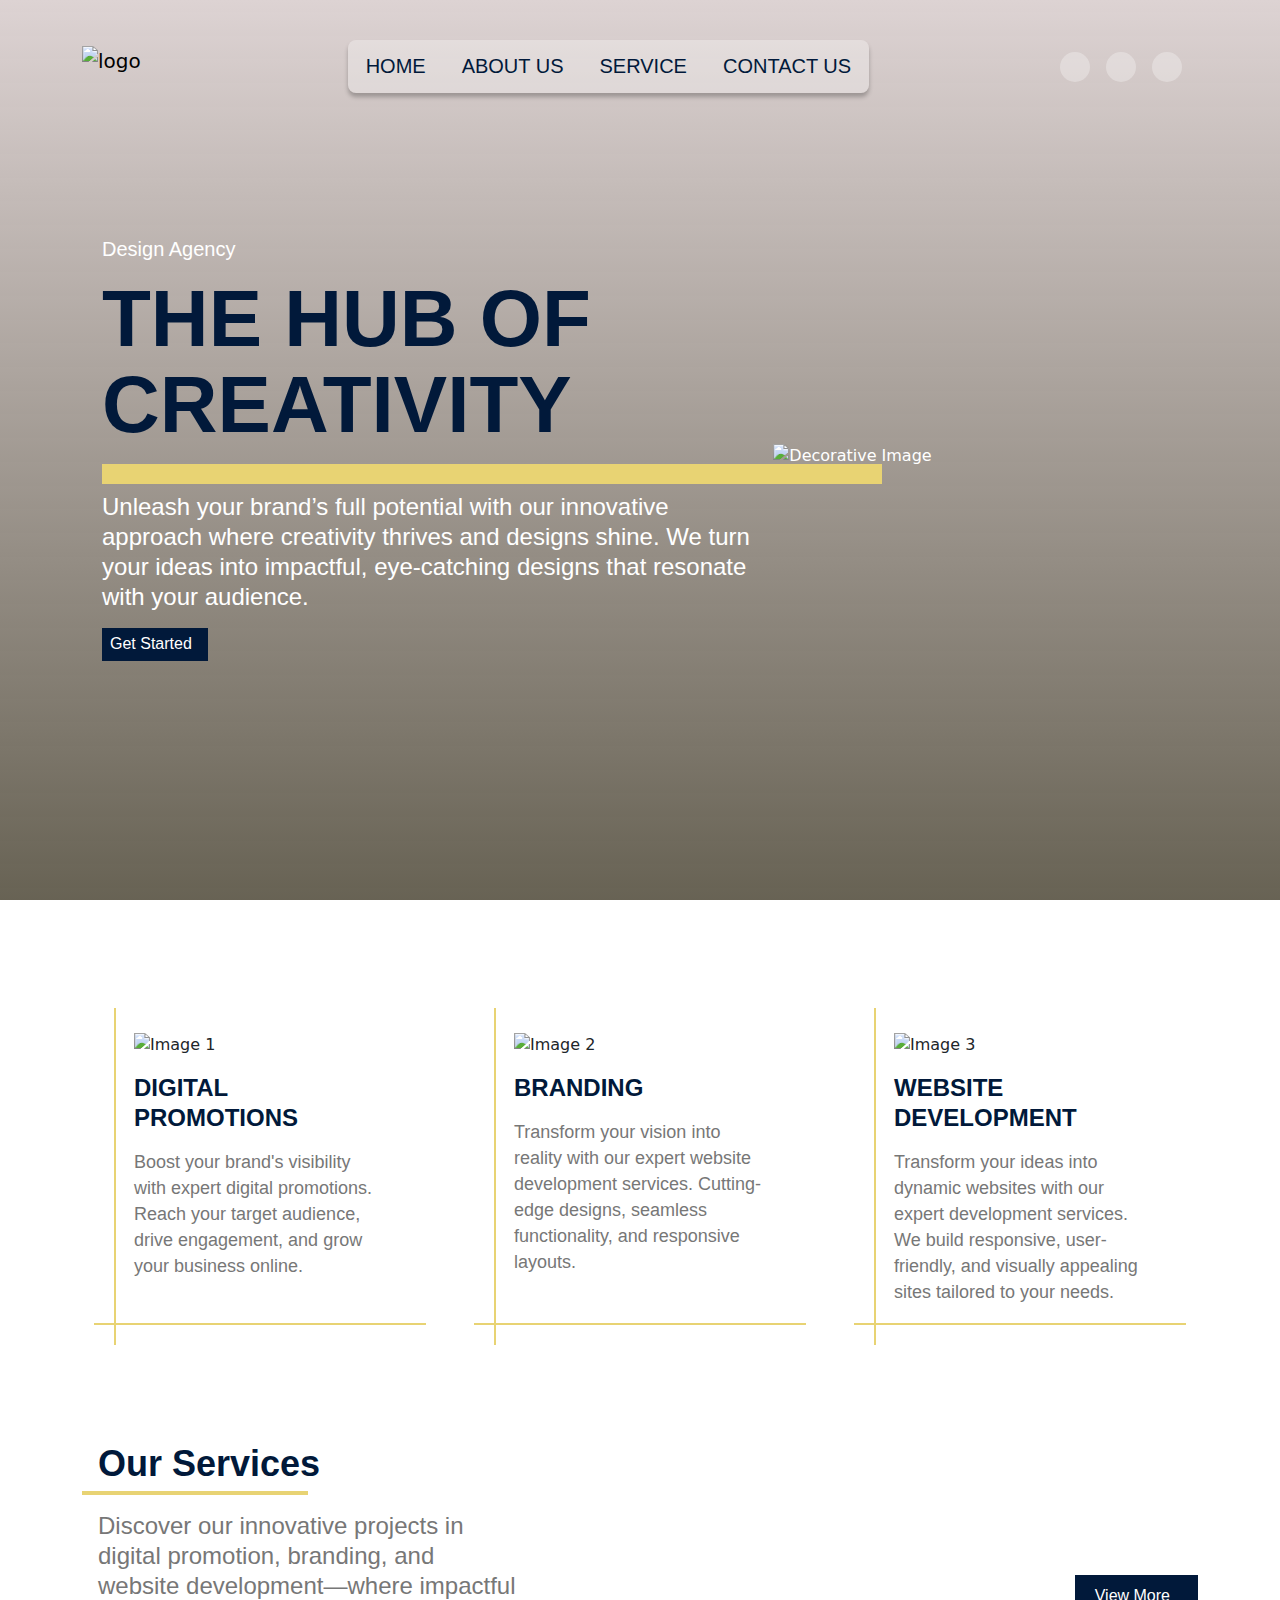
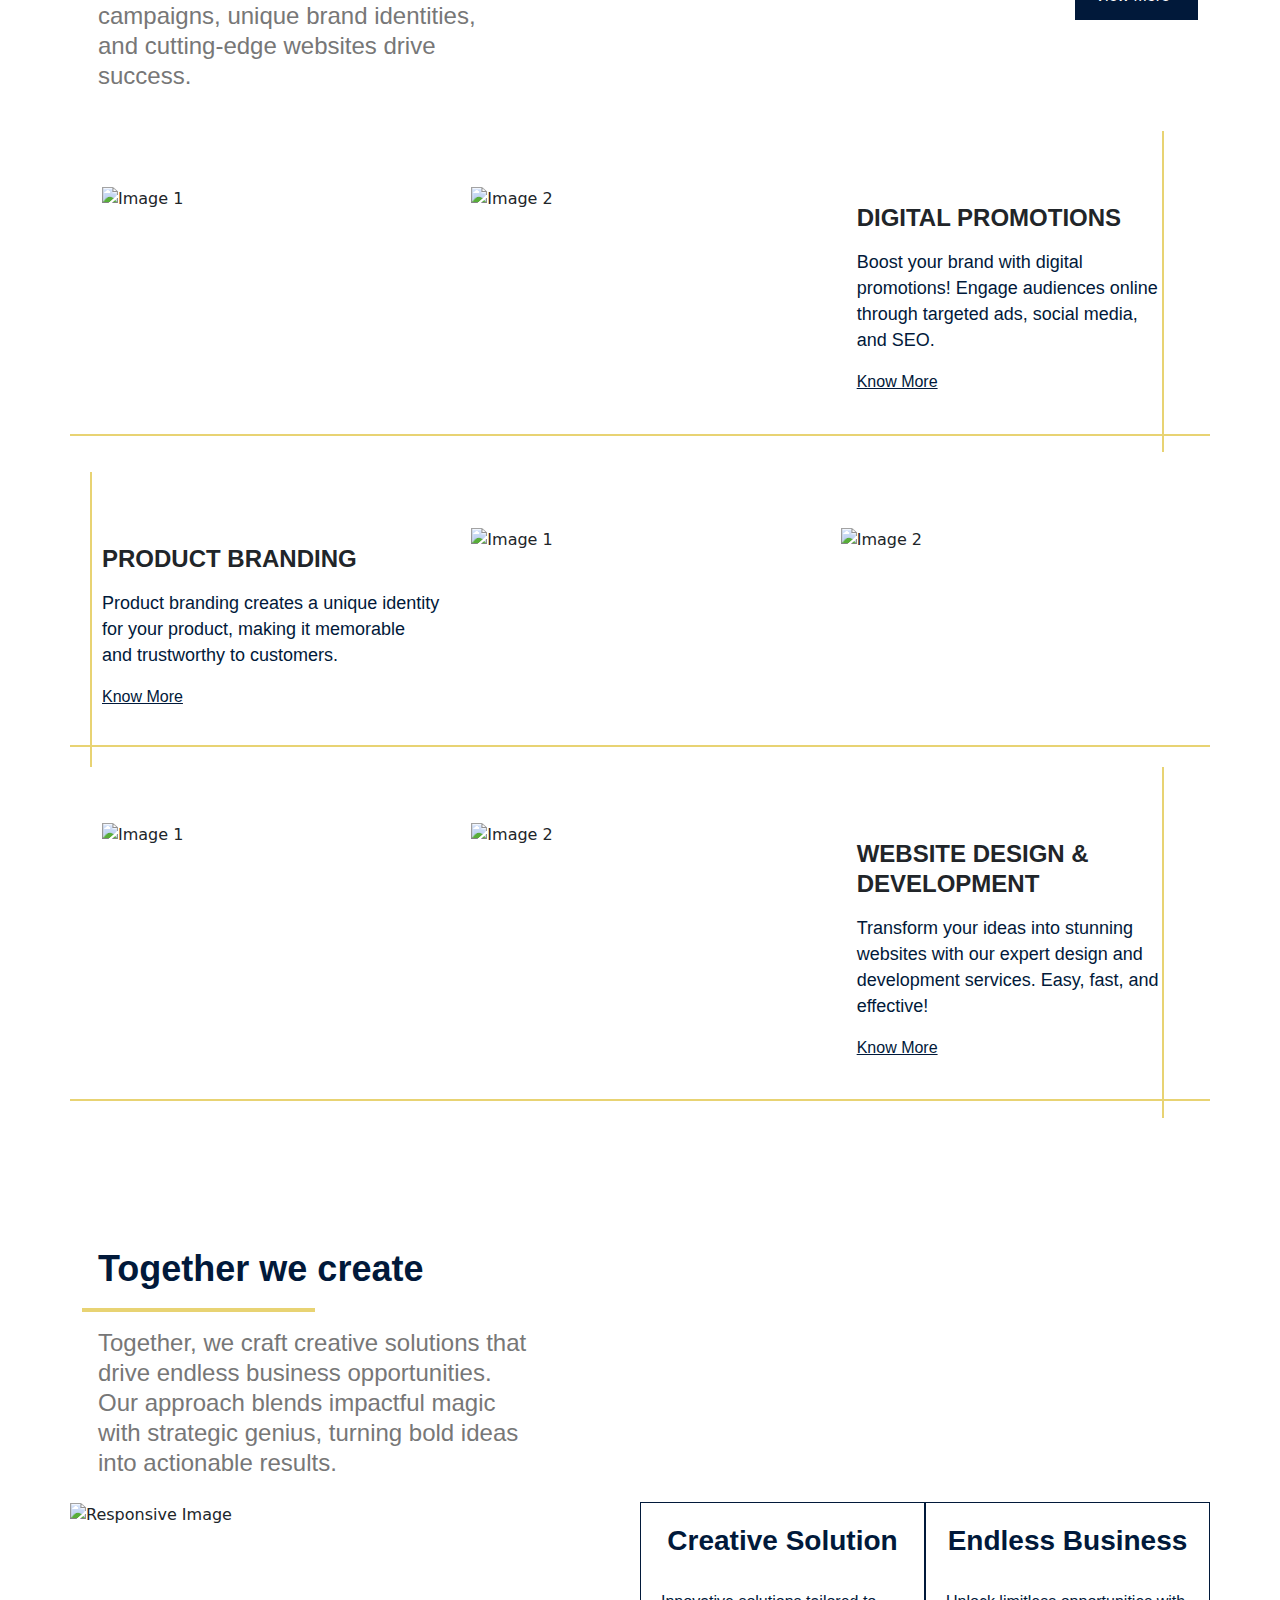
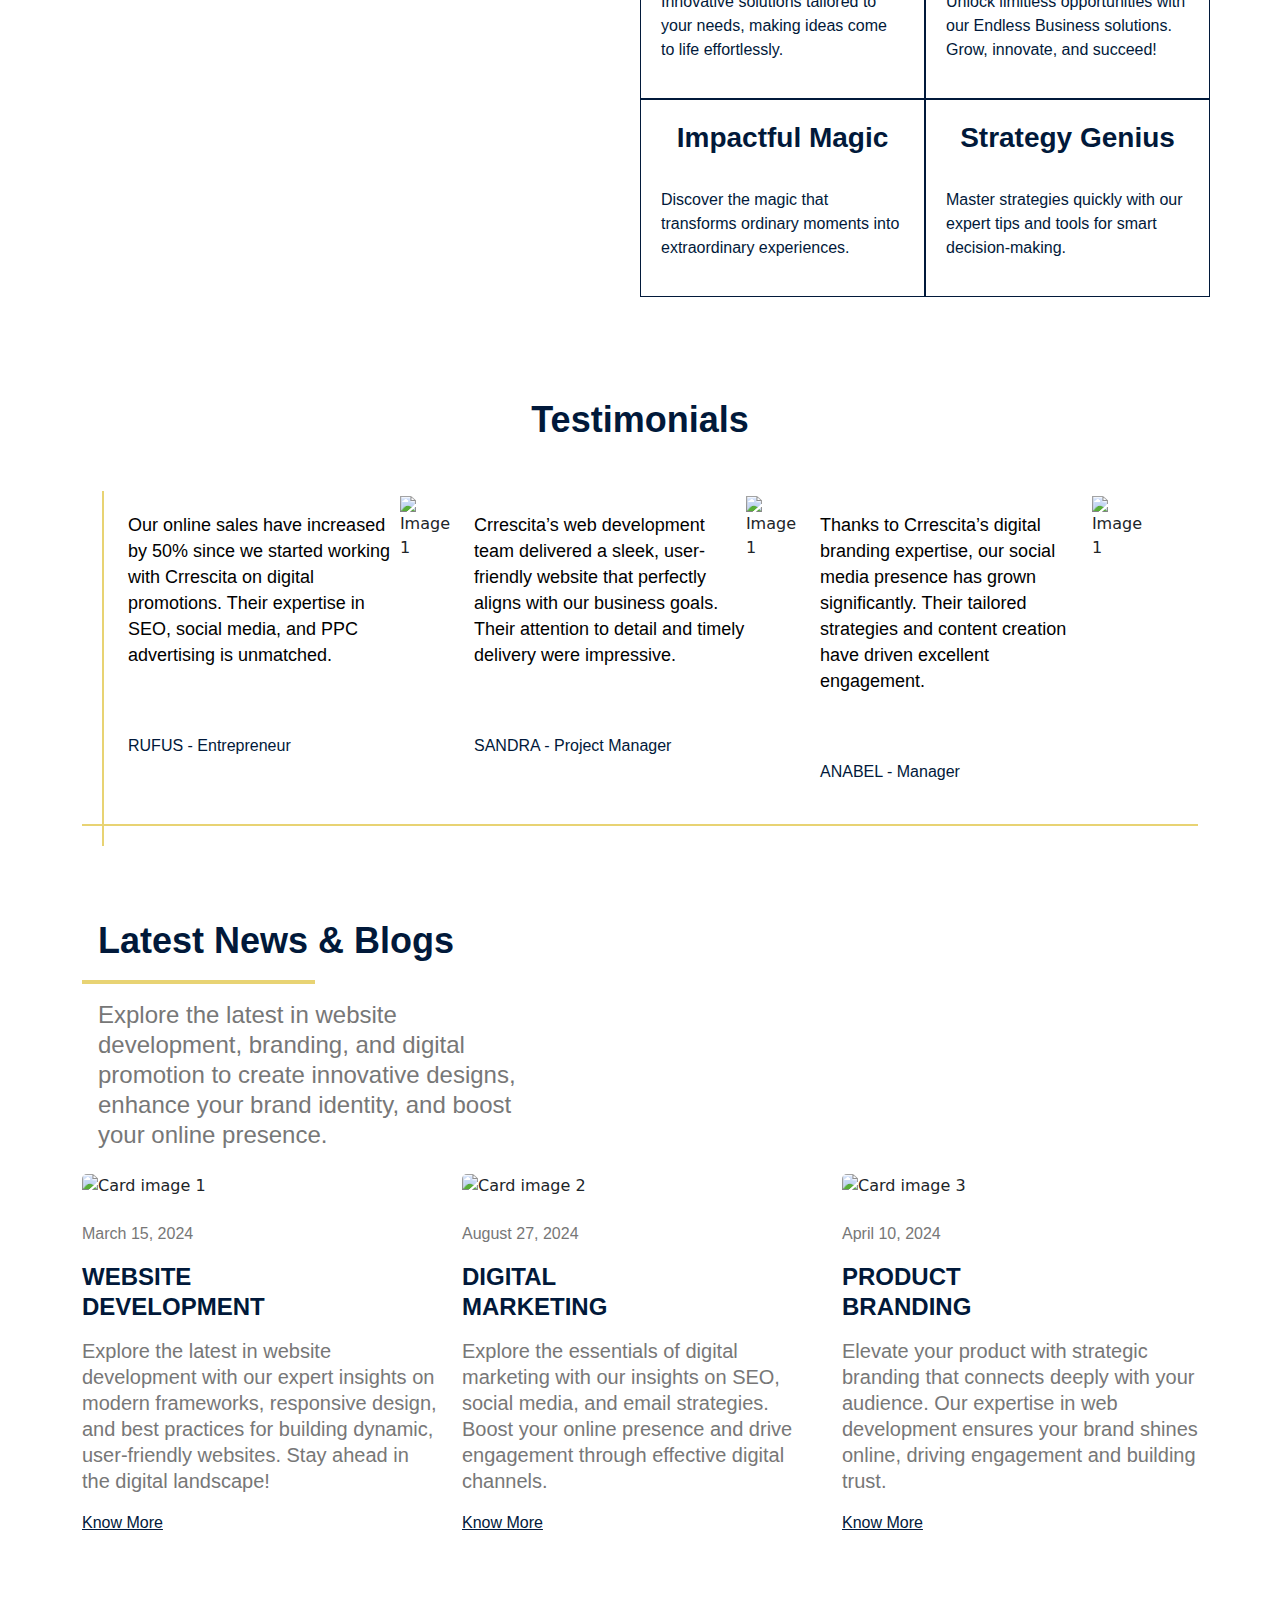
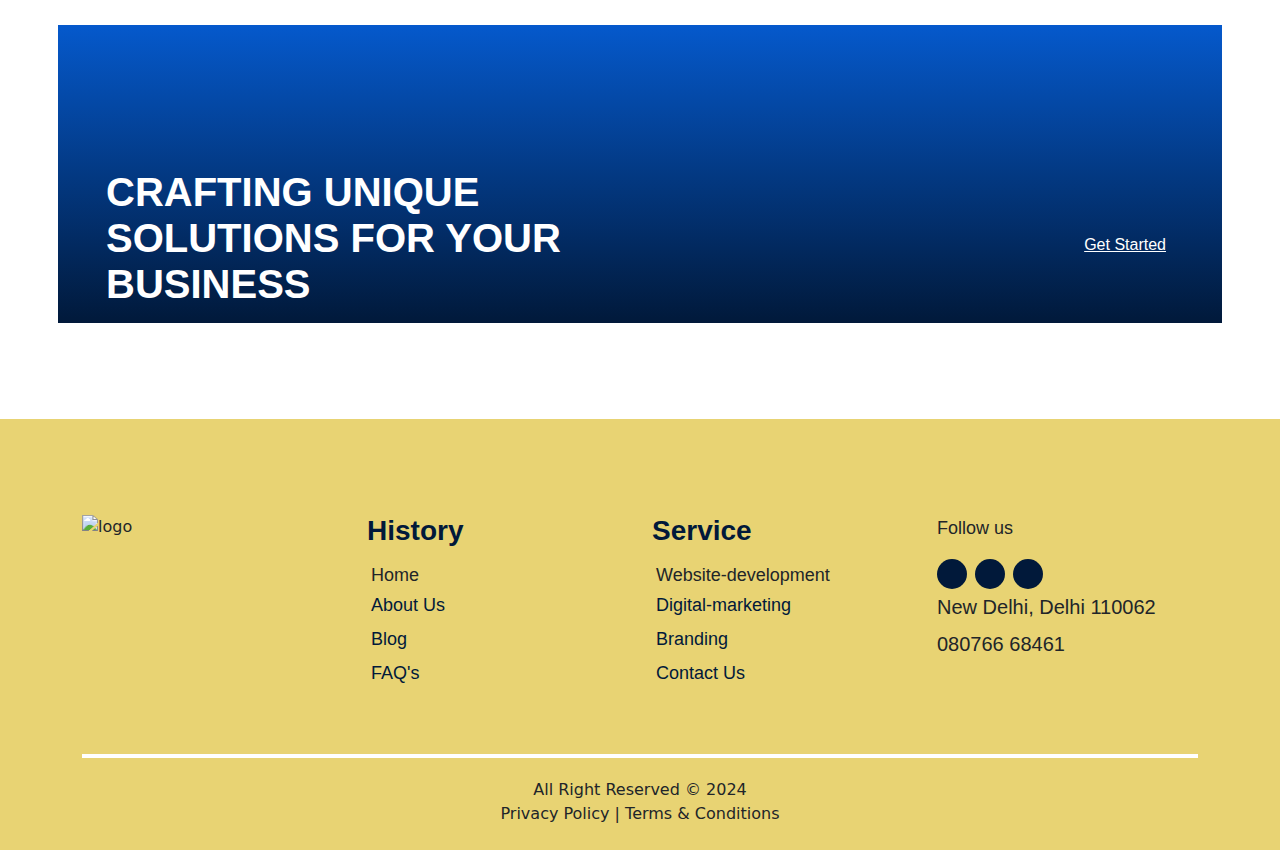
==== crrescita_angular/browser/index.html @ c9c78e95 "changes" ====
<!DOCTYPE html><html lang="en" data-critters-container><head>
  <meta charset="utf-8">
  <title>Crrescita</title>
  <base href="/">
  <meta name="viewport" content="width=device-width, initial-scale=1">
  <link rel="icon" type="image/x-icon" href="./assets/img/logo.png">
   <!-- Bootstrap CSS -->
   <link href="https://cdn.jsdelivr.net/npm/bootstrap@5.0.2/dist/css/bootstrap.min.css" rel="stylesheet" integrity="sha384-EVSTQN3/azprG1Anm3QDgpJLIm9Nao0Yz1ztcQTwFspd3yD65VohhpuuCOmLASjC" crossorigin="anonymous">
 <!-- Bootstrap JS Bundle with Popper -->
 <script src="https://cdn.jsdelivr.net/npm/bootstrap@5.0.2/dist/js/bootstrap.bundle.min.js" integrity="sha384-MrcW6ZMFYlzcLA8Nl+NtUVF0sA7MsXsP1UyJoMp4YLEuNSfAP+JcXn/tWtIaxVXM" crossorigin="anonymous"></script>
   <!-- Bootstrap Icons CSS -->
   <link href="https://cdnjs.cloudflare.com/ajax/libs/bootstrap-icons/1.10.2/font/bootstrap-icons.min.css" rel="stylesheet">
 
   <!--Font family-->
   <link rel="preconnect" href="https://fonts.googleapis.com">
   <link rel="preconnect" href="https://fonts.gstatic.com" crossorigin>
   <style>@font-face{font-family:'Brygada 1918';font-style:italic;font-weight:400 700;font-display:swap;src:url(https://fonts.gstatic.com/s/brygada1918/v22/pe03MI6eKpdGqlF5LANrM--qAc5gU1EQVg.woff2) format('woff2');unicode-range:U+0460-052F, U+1C80-1C88, U+20B4, U+2DE0-2DFF, U+A640-A69F, U+FE2E-FE2F;}@font-face{font-family:'Brygada 1918';font-style:italic;font-weight:400 700;font-display:swap;src:url(https://fonts.gstatic.com/s/brygada1918/v22/pe03MI6eKpdGqlF5LANrM--qAc5pU1EQVg.woff2) format('woff2');unicode-range:U+0301, U+0400-045F, U+0490-0491, U+04B0-04B1, U+2116;}@font-face{font-family:'Brygada 1918';font-style:italic;font-weight:400 700;font-display:swap;src:url(https://fonts.gstatic.com/s/brygada1918/v22/pe03MI6eKpdGqlF5LANrM--qAc5uU1EQVg.woff2) format('woff2');unicode-range:U+0370-0377, U+037A-037F, U+0384-038A, U+038C, U+038E-03A1, U+03A3-03FF;}@font-face{font-family:'Brygada 1918';font-style:italic;font-weight:400 700;font-display:swap;src:url(https://fonts.gstatic.com/s/brygada1918/v22/pe03MI6eKpdGqlF5LANrM--qAc5iU1EQVg.woff2) format('woff2');unicode-range:U+0102-0103, U+0110-0111, U+0128-0129, U+0168-0169, U+01A0-01A1, U+01AF-01B0, U+0300-0301, U+0303-0304, U+0308-0309, U+0323, U+0329, U+1EA0-1EF9, U+20AB;}@font-face{font-family:'Brygada 1918';font-style:italic;font-weight:400 700;font-display:swap;src:url(https://fonts.gstatic.com/s/brygada1918/v22/pe03MI6eKpdGqlF5LANrM--qAc5jU1EQVg.woff2) format('woff2');unicode-range:U+0100-02AF, U+0304, U+0308, U+0329, U+1E00-1E9F, U+1EF2-1EFF, U+2020, U+20A0-20AB, U+20AD-20C0, U+2113, U+2C60-2C7F, U+A720-A7FF;}@font-face{font-family:'Brygada 1918';font-style:italic;font-weight:400 700;font-display:swap;src:url(https://fonts.gstatic.com/s/brygada1918/v22/pe03MI6eKpdGqlF5LANrM--qAc5tU1E.woff2) format('woff2');unicode-range:U+0000-00FF, U+0131, U+0152-0153, U+02BB-02BC, U+02C6, U+02DA, U+02DC, U+0304, U+0308, U+0329, U+2000-206F, U+2074, U+20AC, U+2122, U+2191, U+2193, U+2212, U+2215, U+FEFF, U+FFFD;}@font-face{font-family:'Brygada 1918';font-style:normal;font-weight:400 700;font-display:swap;src:url(https://fonts.gstatic.com/s/brygada1918/v22/pe0pMI6eKpdGqlF5LANrM--qCf5vS1U.woff2) format('woff2');unicode-range:U+0460-052F, U+1C80-1C88, U+20B4, U+2DE0-2DFF, U+A640-A69F, U+FE2E-FE2F;}@font-face{font-family:'Brygada 1918';font-style:normal;font-weight:400 700;font-display:swap;src:url(https://fonts.gstatic.com/s/brygada1918/v22/pe0pMI6eKpdGqlF5LANrM--qAP5vS1U.woff2) format('woff2');unicode-range:U+0301, U+0400-045F, U+0490-0491, U+04B0-04B1, U+2116;}@font-face{font-family:'Brygada 1918';font-style:normal;font-weight:400 700;font-display:swap;src:url(https://fonts.gstatic.com/s/brygada1918/v22/pe0pMI6eKpdGqlF5LANrM--qB_5vS1U.woff2) format('woff2');unicode-range:U+0370-0377, U+037A-037F, U+0384-038A, U+038C, U+038E-03A1, U+03A3-03FF;}@font-face{font-family:'Brygada 1918';font-style:normal;font-weight:400 700;font-display:swap;src:url(https://fonts.gstatic.com/s/brygada1918/v22/pe0pMI6eKpdGqlF5LANrM--qC_5vS1U.woff2) format('woff2');unicode-range:U+0102-0103, U+0110-0111, U+0128-0129, U+0168-0169, U+01A0-01A1, U+01AF-01B0, U+0300-0301, U+0303-0304, U+0308-0309, U+0323, U+0329, U+1EA0-1EF9, U+20AB;}@font-face{font-family:'Brygada 1918';font-style:normal;font-weight:400 700;font-display:swap;src:url(https://fonts.gstatic.com/s/brygada1918/v22/pe0pMI6eKpdGqlF5LANrM--qCv5vS1U.woff2) format('woff2');unicode-range:U+0100-02AF, U+0304, U+0308, U+0329, U+1E00-1E9F, U+1EF2-1EFF, U+2020, U+20A0-20AB, U+20AD-20C0, U+2113, U+2C60-2C7F, U+A720-A7FF;}@font-face{font-family:'Brygada 1918';font-style:normal;font-weight:400 700;font-display:swap;src:url(https://fonts.gstatic.com/s/brygada1918/v22/pe0pMI6eKpdGqlF5LANrM--qBP5v.woff2) format('woff2');unicode-range:U+0000-00FF, U+0131, U+0152-0153, U+02BB-02BC, U+02C6, U+02DA, U+02DC, U+0304, U+0308, U+0329, U+2000-206F, U+2074, U+20AC, U+2122, U+2191, U+2193, U+2212, U+2215, U+FEFF, U+FFFD;}@font-face{font-family:'Outfit';font-style:normal;font-weight:100 900;font-display:swap;src:url(https://fonts.gstatic.com/s/outfit/v11/QGYvz_MVcBeNP4NJuktqQ4E.woff2) format('woff2');unicode-range:U+0100-02AF, U+0304, U+0308, U+0329, U+1E00-1E9F, U+1EF2-1EFF, U+2020, U+20A0-20AB, U+20AD-20C0, U+2113, U+2C60-2C7F, U+A720-A7FF;}@font-face{font-family:'Outfit';font-style:normal;font-weight:100 900;font-display:swap;src:url(https://fonts.gstatic.com/s/outfit/v11/QGYvz_MVcBeNP4NJtEtq.woff2) format('woff2');unicode-range:U+0000-00FF, U+0131, U+0152-0153, U+02BB-02BC, U+02C6, U+02DA, U+02DC, U+0304, U+0308, U+0329, U+2000-206F, U+2074, U+20AC, U+2122, U+2191, U+2193, U+2212, U+2215, U+FEFF, U+FFFD;}@font-face{font-family:'Philosopher';font-style:italic;font-weight:400;font-display:swap;src:url(https://fonts.gstatic.com/s/philosopher/v20/vEFX2_5QCwIS4_Dhez5jcWBrf0I81-qe.woff2) format('woff2');unicode-range:U+0460-052F, U+1C80-1C88, U+20B4, U+2DE0-2DFF, U+A640-A69F, U+FE2E-FE2F;}@font-face{font-family:'Philosopher';font-style:italic;font-weight:400;font-display:swap;src:url(https://fonts.gstatic.com/s/philosopher/v20/vEFX2_5QCwIS4_Dhez5jcWBrf0s81-qe.woff2) format('woff2');unicode-range:U+0301, U+0400-045F, U+0490-0491, U+04B0-04B1, U+2116;}@font-face{font-family:'Philosopher';font-style:italic;font-weight:400;font-display:swap;src:url(https://fonts.gstatic.com/s/philosopher/v20/vEFX2_5QCwIS4_Dhez5jcWBrf0A81-qe.woff2) format('woff2');unicode-range:U+0102-0103, U+0110-0111, U+0128-0129, U+0168-0169, U+01A0-01A1, U+01AF-01B0, U+0300-0301, U+0303-0304, U+0308-0309, U+0323, U+0329, U+1EA0-1EF9, U+20AB;}@font-face{font-family:'Philosopher';font-style:italic;font-weight:400;font-display:swap;src:url(https://fonts.gstatic.com/s/philosopher/v20/vEFX2_5QCwIS4_Dhez5jcWBrf0E81-qe.woff2) format('woff2');unicode-range:U+0100-02AF, U+0304, U+0308, U+0329, U+1E00-1E9F, U+1EF2-1EFF, U+2020, U+20A0-20AB, U+20AD-20C0, U+2113, U+2C60-2C7F, U+A720-A7FF;}@font-face{font-family:'Philosopher';font-style:italic;font-weight:400;font-display:swap;src:url(https://fonts.gstatic.com/s/philosopher/v20/vEFX2_5QCwIS4_Dhez5jcWBrf0881w.woff2) format('woff2');unicode-range:U+0000-00FF, U+0131, U+0152-0153, U+02BB-02BC, U+02C6, U+02DA, U+02DC, U+0304, U+0308, U+0329, U+2000-206F, U+2074, U+20AC, U+2122, U+2191, U+2193, U+2212, U+2215, U+FEFF, U+FFFD;}@font-face{font-family:'Philosopher';font-style:italic;font-weight:700;font-display:swap;src:url(https://fonts.gstatic.com/s/philosopher/v20/vEFK2_5QCwIS4_Dhez5jcWBrd_QZwti_Wo7H.woff2) format('woff2');unicode-range:U+0460-052F, U+1C80-1C88, U+20B4, U+2DE0-2DFF, U+A640-A69F, U+FE2E-FE2F;}@font-face{font-family:'Philosopher';font-style:italic;font-weight:700;font-display:swap;src:url(https://fonts.gstatic.com/s/philosopher/v20/vEFK2_5QCwIS4_Dhez5jcWBrd_QZwtG_Wo7H.woff2) format('woff2');unicode-range:U+0301, U+0400-045F, U+0490-0491, U+04B0-04B1, U+2116;}@font-face{font-family:'Philosopher';font-style:italic;font-weight:700;font-display:swap;src:url(https://fonts.gstatic.com/s/philosopher/v20/vEFK2_5QCwIS4_Dhez5jcWBrd_QZwtq_Wo7H.woff2) format('woff2');unicode-range:U+0102-0103, U+0110-0111, U+0128-0129, U+0168-0169, U+01A0-01A1, U+01AF-01B0, U+0300-0301, U+0303-0304, U+0308-0309, U+0323, U+0329, U+1EA0-1EF9, U+20AB;}@font-face{font-family:'Philosopher';font-style:italic;font-weight:700;font-display:swap;src:url(https://fonts.gstatic.com/s/philosopher/v20/vEFK2_5QCwIS4_Dhez5jcWBrd_QZwtu_Wo7H.woff2) format('woff2');unicode-range:U+0100-02AF, U+0304, U+0308, U+0329, U+1E00-1E9F, U+1EF2-1EFF, U+2020, U+20A0-20AB, U+20AD-20C0, U+2113, U+2C60-2C7F, U+A720-A7FF;}@font-face{font-family:'Philosopher';font-style:italic;font-weight:700;font-display:swap;src:url(https://fonts.gstatic.com/s/philosopher/v20/vEFK2_5QCwIS4_Dhez5jcWBrd_QZwtW_Wg.woff2) format('woff2');unicode-range:U+0000-00FF, U+0131, U+0152-0153, U+02BB-02BC, U+02C6, U+02DA, U+02DC, U+0304, U+0308, U+0329, U+2000-206F, U+2074, U+20AC, U+2122, U+2191, U+2193, U+2212, U+2215, U+FEFF, U+FFFD;}@font-face{font-family:'Philosopher';font-style:normal;font-weight:400;font-display:swap;src:url(https://fonts.gstatic.com/s/philosopher/v20/vEFV2_5QCwIS4_Dhez5jcWBjT00k0w.woff2) format('woff2');unicode-range:U+0460-052F, U+1C80-1C88, U+20B4, U+2DE0-2DFF, U+A640-A69F, U+FE2E-FE2F;}@font-face{font-family:'Philosopher';font-style:normal;font-weight:400;font-display:swap;src:url(https://fonts.gstatic.com/s/philosopher/v20/vEFV2_5QCwIS4_Dhez5jcWBqT00k0w.woff2) format('woff2');unicode-range:U+0301, U+0400-045F, U+0490-0491, U+04B0-04B1, U+2116;}@font-face{font-family:'Philosopher';font-style:normal;font-weight:400;font-display:swap;src:url(https://fonts.gstatic.com/s/philosopher/v20/vEFV2_5QCwIS4_Dhez5jcWBhT00k0w.woff2) format('woff2');unicode-range:U+0102-0103, U+0110-0111, U+0128-0129, U+0168-0169, U+01A0-01A1, U+01AF-01B0, U+0300-0301, U+0303-0304, U+0308-0309, U+0323, U+0329, U+1EA0-1EF9, U+20AB;}@font-face{font-family:'Philosopher';font-style:normal;font-weight:400;font-display:swap;src:url(https://fonts.gstatic.com/s/philosopher/v20/vEFV2_5QCwIS4_Dhez5jcWBgT00k0w.woff2) format('woff2');unicode-range:U+0100-02AF, U+0304, U+0308, U+0329, U+1E00-1E9F, U+1EF2-1EFF, U+2020, U+20A0-20AB, U+20AD-20C0, U+2113, U+2C60-2C7F, U+A720-A7FF;}@font-face{font-family:'Philosopher';font-style:normal;font-weight:400;font-display:swap;src:url(https://fonts.gstatic.com/s/philosopher/v20/vEFV2_5QCwIS4_Dhez5jcWBuT00.woff2) format('woff2');unicode-range:U+0000-00FF, U+0131, U+0152-0153, U+02BB-02BC, U+02C6, U+02DA, U+02DC, U+0304, U+0308, U+0329, U+2000-206F, U+2074, U+20AC, U+2122, U+2191, U+2193, U+2212, U+2215, U+FEFF, U+FFFD;}@font-face{font-family:'Philosopher';font-style:normal;font-weight:700;font-display:swap;src:url(https://fonts.gstatic.com/s/philosopher/v20/vEFI2_5QCwIS4_Dhez5jcWjValgW8tenXg.woff2) format('woff2');unicode-range:U+0460-052F, U+1C80-1C88, U+20B4, U+2DE0-2DFF, U+A640-A69F, U+FE2E-FE2F;}@font-face{font-family:'Philosopher';font-style:normal;font-weight:700;font-display:swap;src:url(https://fonts.gstatic.com/s/philosopher/v20/vEFI2_5QCwIS4_Dhez5jcWjValgf8tenXg.woff2) format('woff2');unicode-range:U+0301, U+0400-045F, U+0490-0491, U+04B0-04B1, U+2116;}@font-face{font-family:'Philosopher';font-style:normal;font-weight:700;font-display:swap;src:url(https://fonts.gstatic.com/s/philosopher/v20/vEFI2_5QCwIS4_Dhez5jcWjValgU8tenXg.woff2) format('woff2');unicode-range:U+0102-0103, U+0110-0111, U+0128-0129, U+0168-0169, U+01A0-01A1, U+01AF-01B0, U+0300-0301, U+0303-0304, U+0308-0309, U+0323, U+0329, U+1EA0-1EF9, U+20AB;}@font-face{font-family:'Philosopher';font-style:normal;font-weight:700;font-display:swap;src:url(https://fonts.gstatic.com/s/philosopher/v20/vEFI2_5QCwIS4_Dhez5jcWjValgV8tenXg.woff2) format('woff2');unicode-range:U+0100-02AF, U+0304, U+0308, U+0329, U+1E00-1E9F, U+1EF2-1EFF, U+2020, U+20A0-20AB, U+20AD-20C0, U+2113, U+2C60-2C7F, U+A720-A7FF;}@font-face{font-family:'Philosopher';font-style:normal;font-weight:700;font-display:swap;src:url(https://fonts.gstatic.com/s/philosopher/v20/vEFI2_5QCwIS4_Dhez5jcWjValgb8tc.woff2) format('woff2');unicode-range:U+0000-00FF, U+0131, U+0152-0153, U+02BB-02BC, U+02C6, U+02DA, U+02DC, U+0304, U+0308, U+0329, U+2000-206F, U+2074, U+20AC, U+2122, U+2191, U+2193, U+2212, U+2215, U+FEFF, U+FFFD;}</style>
 
   <!-- Font Awesome -->
   <link rel="stylesheet" href="https://cdnjs.cloudflare.com/ajax/libs/font-awesome/6.5.1/css/all.min.css" integrity="sha512-DTOQO9RWCH3ppGqcWaEA1BIZOC6xxalwEsw9c2QQeAIftl+Vegovlnee1c9QX4TctnWMn13TZye+giMm8e2LwA==" crossorigin="anonymous" referrerpolicy="no-referrer">
 <!-- Bootstrap JS -->
<script src="https://cdn.jsdelivr.net/npm/bootstrap@5.1.3/dist/js/bootstrap.min.js"></script>

  <!-- Google Tag Manager -->
<script>(function(w,d,s,l,i){w[l]=w[l]||[];w[l].push({'gtm.start':
  new Date().getTime(),event:'gtm.js'});var f=d.getElementsByTagName(s)[0],
  j=d.createElement(s),dl=l!='dataLayer'?'&l='+l:'';j.async=true;j.src=
  'https://www.googletagmanager.com/gtm.js?id='+i+dl;f.parentNode.insertBefore(j,f);
  })(window,document,'script','dataLayer','GTM-58WV2LNN');</script>
  <!-- End Google Tag Manager -->
<style>@charset "UTF-8";:root{--bs-blue:#0d6efd;--bs-indigo:#6610f2;--bs-purple:#6f42c1;--bs-pink:#d63384;--bs-red:#dc3545;--bs-orange:#fd7e14;--bs-yellow:#ffc107;--bs-green:#198754;--bs-teal:#20c997;--bs-cyan:#0dcaf0;--bs-black:#000;--bs-white:#fff;--bs-gray:#6c757d;--bs-gray-dark:#343a40;--bs-gray-100:#f8f9fa;--bs-gray-200:#e9ecef;--bs-gray-300:#dee2e6;--bs-gray-400:#ced4da;--bs-gray-500:#adb5bd;--bs-gray-600:#6c757d;--bs-gray-700:#495057;--bs-gray-800:#343a40;--bs-gray-900:#212529;--bs-primary:#0d6efd;--bs-secondary:#6c757d;--bs-success:#198754;--bs-info:#0dcaf0;--bs-warning:#ffc107;--bs-danger:#dc3545;--bs-light:#f8f9fa;--bs-dark:#212529;--bs-primary-rgb:13,110,253;--bs-secondary-rgb:108,117,125;--bs-success-rgb:25,135,84;--bs-info-rgb:13,202,240;--bs-warning-rgb:255,193,7;--bs-danger-rgb:220,53,69;--bs-light-rgb:248,249,250;--bs-dark-rgb:33,37,41;--bs-primary-text-emphasis:#052c65;--bs-secondary-text-emphasis:#2b2f32;--bs-success-text-emphasis:#0a3622;--bs-info-text-emphasis:#055160;--bs-warning-text-emphasis:#664d03;--bs-danger-text-emphasis:#58151c;--bs-light-text-emphasis:#495057;--bs-dark-text-emphasis:#495057;--bs-primary-bg-subtle:#cfe2ff;--bs-secondary-bg-subtle:#e2e3e5;--bs-success-bg-subtle:#d1e7dd;--bs-info-bg-subtle:#cff4fc;--bs-warning-bg-subtle:#fff3cd;--bs-danger-bg-subtle:#f8d7da;--bs-light-bg-subtle:#fcfcfd;--bs-dark-bg-subtle:#ced4da;--bs-primary-border-subtle:#9ec5fe;--bs-secondary-border-subtle:#c4c8cb;--bs-success-border-subtle:#a3cfbb;--bs-info-border-subtle:#9eeaf9;--bs-warning-border-subtle:#ffe69c;--bs-danger-border-subtle:#f1aeb5;--bs-light-border-subtle:#e9ecef;--bs-dark-border-subtle:#adb5bd;--bs-white-rgb:255,255,255;--bs-black-rgb:0,0,0;--bs-font-sans-serif:system-ui,-apple-system,"Segoe UI",Roboto,"Helvetica Neue","Noto Sans","Liberation Sans",Arial,sans-serif,"Apple Color Emoji","Segoe UI Emoji","Segoe UI Symbol","Noto Color Emoji";--bs-font-monospace:SFMono-Regular,Menlo,Monaco,Consolas,"Liberation Mono","Courier New",monospace;--bs-gradient:linear-gradient(180deg, rgba(255, 255, 255, .15), rgba(255, 255, 255, 0));--bs-body-font-family:var(--bs-font-sans-serif);--bs-body-font-size:1rem;--bs-body-font-weight:400;--bs-body-line-height:1.5;--bs-body-color:#212529;--bs-body-color-rgb:33,37,41;--bs-body-bg:#fff;--bs-body-bg-rgb:255,255,255;--bs-emphasis-color:#000;--bs-emphasis-color-rgb:0,0,0;--bs-secondary-color:rgba(33, 37, 41, .75);--bs-secondary-color-rgb:33,37,41;--bs-secondary-bg:#e9ecef;--bs-secondary-bg-rgb:233,236,239;--bs-tertiary-color:rgba(33, 37, 41, .5);--bs-tertiary-color-rgb:33,37,41;--bs-tertiary-bg:#f8f9fa;--bs-tertiary-bg-rgb:248,249,250;--bs-heading-color:inherit;--bs-link-color:#0d6efd;--bs-link-color-rgb:13,110,253;--bs-link-decoration:underline;--bs-link-hover-color:#0a58ca;--bs-link-hover-color-rgb:10,88,202;--bs-code-color:#d63384;--bs-highlight-color:#212529;--bs-highlight-bg:#fff3cd;--bs-border-width:1px;--bs-border-style:solid;--bs-border-color:#dee2e6;--bs-border-color-translucent:rgba(0, 0, 0, .175);--bs-border-radius:.375rem;--bs-border-radius-sm:.25rem;--bs-border-radius-lg:.5rem;--bs-border-radius-xl:1rem;--bs-border-radius-xxl:2rem;--bs-border-radius-2xl:var(--bs-border-radius-xxl);--bs-border-radius-pill:50rem;--bs-box-shadow:0 .5rem 1rem rgba(0, 0, 0, .15);--bs-box-shadow-sm:0 .125rem .25rem rgba(0, 0, 0, .075);--bs-box-shadow-lg:0 1rem 3rem rgba(0, 0, 0, .175);--bs-box-shadow-inset:inset 0 1px 2px rgba(0, 0, 0, .075);--bs-focus-ring-width:.25rem;--bs-focus-ring-opacity:.25;--bs-focus-ring-color:rgba(13, 110, 253, .25);--bs-form-valid-color:#198754;--bs-form-valid-border-color:#198754;--bs-form-invalid-color:#dc3545;--bs-form-invalid-border-color:#dc3545}*,:after,:before{box-sizing:border-box}@media (prefers-reduced-motion:no-preference){:root{scroll-behavior:smooth}}body{margin:0;font-family:var(--bs-body-font-family);font-size:var(--bs-body-font-size);font-weight:var(--bs-body-font-weight);line-height:var(--bs-body-line-height);color:var(--bs-body-color);text-align:var(--bs-body-text-align);background-color:var(--bs-body-bg);-webkit-text-size-adjust:100%;-webkit-tap-highlight-color:transparent}hr{margin:1rem 0;color:inherit;border:0;border-top:var(--bs-border-width) solid;opacity:.25}p{margin-top:0;margin-bottom:1rem}ul{padding-left:2rem}ul{margin-top:0;margin-bottom:1rem}ul ul{margin-bottom:0}a{color:rgba(var(--bs-link-color-rgb),var(--bs-link-opacity,1));text-decoration:underline}a:hover{--bs-link-color-rgb:var(--bs-link-hover-color-rgb)}img{vertical-align:middle}button{border-radius:0}button:focus:not(:focus-visible){outline:0}button,input,textarea{margin:0;font-family:inherit;font-size:inherit;line-height:inherit}button{text-transform:none}[role=button]{cursor:pointer}[type=button],[type=submit],button{-webkit-appearance:button}[type=button]:not(:disabled),[type=submit]:not(:disabled),button:not(:disabled){cursor:pointer}textarea{resize:vertical}iframe{border:0}.list-unstyled{padding-left:0;list-style:none}.img-fluid{max-width:100%;height:auto}.container{--bs-gutter-x:1.5rem;--bs-gutter-y:0;width:100%;padding-right:calc(var(--bs-gutter-x) * .5);padding-left:calc(var(--bs-gutter-x) * .5);margin-right:auto;margin-left:auto}@media (min-width:576px){.container{max-width:540px}}@media (min-width:768px){.container{max-width:720px}}@media (min-width:992px){.container{max-width:960px}}@media (min-width:1200px){.container{max-width:1140px}}@media (min-width:1400px){.container{max-width:1320px}}:root{--bs-breakpoint-xs:0;--bs-breakpoint-sm:576px;--bs-breakpoint-md:768px;--bs-breakpoint-lg:992px;--bs-breakpoint-xl:1200px;--bs-breakpoint-xxl:1400px}.row{--bs-gutter-x:1.5rem;--bs-gutter-y:0;display:flex;flex-wrap:wrap;margin-top:calc(-1 * var(--bs-gutter-y));margin-right:calc(-.5 * var(--bs-gutter-x));margin-left:calc(-.5 * var(--bs-gutter-x))}.row>*{flex-shrink:0;width:100%;max-width:100%;padding-right:calc(var(--bs-gutter-x) * .5);padding-left:calc(var(--bs-gutter-x) * .5);margin-top:var(--bs-gutter-y)}.col-2{flex:0 0 auto;width:16.66666667%}.col-5{flex:0 0 auto;width:41.66666667%}.col-6{flex:0 0 auto;width:50%}.col-7{flex:0 0 auto;width:58.33333333%}.col-10{flex:0 0 auto;width:83.33333333%}.col-12{flex:0 0 auto;width:100%}@media (min-width:768px){.col-md-3{flex:0 0 auto;width:25%}.col-md-4{flex:0 0 auto;width:33.33333333%}.col-md-6{flex:0 0 auto;width:50%}.col-md-10{flex:0 0 auto;width:83.33333333%}}@media (min-width:992px){.col-lg-4{flex:0 0 auto;width:33.33333333%}.col-lg-5{flex:0 0 auto;width:41.66666667%}.col-lg-6{flex:0 0 auto;width:50%}.col-lg-7{flex:0 0 auto;width:58.33333333%}.col-lg-9{flex:0 0 auto;width:75%}}.form-control{display:block;width:100%;padding:.375rem .75rem;font-size:1rem;font-weight:400;line-height:1.5;color:var(--bs-body-color);-webkit-appearance:none;-moz-appearance:none;appearance:none;background-color:var(--bs-body-bg);background-clip:padding-box;border:var(--bs-border-width) solid var(--bs-border-color);border-radius:var(--bs-border-radius);transition:border-color .15s ease-in-out,box-shadow .15s ease-in-out}@media (prefers-reduced-motion:reduce){.form-control{transition:none}}.form-control:focus{color:var(--bs-body-color);background-color:var(--bs-body-bg);border-color:#86b7fe;outline:0;box-shadow:0 0 0 .25rem #0d6efd40}.form-control::-webkit-date-and-time-value{min-width:85px;height:1.5em;margin:0}.form-control::-webkit-datetime-edit{display:block;padding:0}.form-control::-moz-placeholder{color:var(--bs-secondary-color);opacity:1}.form-control::placeholder{color:var(--bs-secondary-color);opacity:1}.form-control:disabled{background-color:var(--bs-secondary-bg);opacity:1}.form-control::-webkit-file-upload-button{padding:.375rem .75rem;margin:-.375rem -.75rem;-webkit-margin-end:.75rem;margin-inline-end:.75rem;color:var(--bs-body-color);background-color:var(--bs-tertiary-bg);pointer-events:none;border-color:inherit;border-style:solid;border-width:0;border-inline-end-width:var(--bs-border-width);border-radius:0;-webkit-transition:color .15s ease-in-out,background-color .15s ease-in-out,border-color .15s ease-in-out,box-shadow .15s ease-in-out;transition:color .15s ease-in-out,background-color .15s ease-in-out,border-color .15s ease-in-out,box-shadow .15s ease-in-out}.form-control::file-selector-button{padding:.375rem .75rem;margin:-.375rem -.75rem;-webkit-margin-end:.75rem;margin-inline-end:.75rem;color:var(--bs-body-color);background-color:var(--bs-tertiary-bg);pointer-events:none;border-color:inherit;border-style:solid;border-width:0;border-inline-end-width:var(--bs-border-width);border-radius:0;transition:color .15s ease-in-out,background-color .15s ease-in-out,border-color .15s ease-in-out,box-shadow .15s ease-in-out}@media (prefers-reduced-motion:reduce){.form-control::-webkit-file-upload-button{-webkit-transition:none;transition:none}.form-control::file-selector-button{transition:none}}.form-control:hover:not(:disabled):not([readonly])::-webkit-file-upload-button{background-color:var(--bs-secondary-bg)}.form-control:hover:not(:disabled):not([readonly])::file-selector-button{background-color:var(--bs-secondary-bg)}textarea.form-control{min-height:calc(1.5em + .75rem + calc(var(--bs-border-width) * 2))}.fade{transition:opacity .15s linear}@media (prefers-reduced-motion:reduce){.fade{transition:none}}.fade:not(.show){opacity:0}.collapse:not(.show){display:none}.dropdown{position:relative}.dropdown-toggle{white-space:nowrap}.dropdown-toggle:after{display:inline-block;margin-left:.255em;vertical-align:.255em;content:"";border-top:.3em solid;border-right:.3em solid transparent;border-bottom:0;border-left:.3em solid transparent}.dropdown-toggle:empty:after{margin-left:0}.dropdown-menu{--bs-dropdown-zindex:1000;--bs-dropdown-min-width:10rem;--bs-dropdown-padding-x:0;--bs-dropdown-padding-y:.5rem;--bs-dropdown-spacer:.125rem;--bs-dropdown-font-size:1rem;--bs-dropdown-color:var(--bs-body-color);--bs-dropdown-bg:var(--bs-body-bg);--bs-dropdown-border-color:var(--bs-border-color-translucent);--bs-dropdown-border-radius:var(--bs-border-radius);--bs-dropdown-border-width:var(--bs-border-width);--bs-dropdown-inner-border-radius:calc(var(--bs-border-radius) - var(--bs-border-width));--bs-dropdown-divider-bg:var(--bs-border-color-translucent);--bs-dropdown-divider-margin-y:.5rem;--bs-dropdown-box-shadow:var(--bs-box-shadow);--bs-dropdown-link-color:var(--bs-body-color);--bs-dropdown-link-hover-color:var(--bs-body-color);--bs-dropdown-link-hover-bg:var(--bs-tertiary-bg);--bs-dropdown-link-active-color:#fff;--bs-dropdown-link-active-bg:#0d6efd;--bs-dropdown-link-disabled-color:var(--bs-tertiary-color);--bs-dropdown-item-padding-x:1rem;--bs-dropdown-item-padding-y:.25rem;--bs-dropdown-header-color:#6c757d;--bs-dropdown-header-padding-x:1rem;--bs-dropdown-header-padding-y:.5rem;position:absolute;z-index:var(--bs-dropdown-zindex);display:none;min-width:var(--bs-dropdown-min-width);padding:var(--bs-dropdown-padding-y) var(--bs-dropdown-padding-x);margin:0;font-size:var(--bs-dropdown-font-size);color:var(--bs-dropdown-color);text-align:left;list-style:none;background-color:var(--bs-dropdown-bg);background-clip:padding-box;border:var(--bs-dropdown-border-width) solid var(--bs-dropdown-border-color);border-radius:var(--bs-dropdown-border-radius)}.dropdown-item{display:block;width:100%;padding:var(--bs-dropdown-item-padding-y) var(--bs-dropdown-item-padding-x);clear:both;font-weight:400;color:var(--bs-dropdown-link-color);text-align:inherit;text-decoration:none;white-space:nowrap;background-color:transparent;border:0;border-radius:var(--bs-dropdown-item-border-radius,0)}.dropdown-item:focus,.dropdown-item:hover{color:var(--bs-dropdown-link-hover-color);background-color:var(--bs-dropdown-link-hover-bg)}.dropdown-item:active{color:var(--bs-dropdown-link-active-color);text-decoration:none;background-color:var(--bs-dropdown-link-active-bg)}.dropdown-item:disabled{color:var(--bs-dropdown-link-disabled-color);pointer-events:none;background-color:transparent}.nav-link{display:block;padding:var(--bs-nav-link-padding-y) var(--bs-nav-link-padding-x);font-size:var(--bs-nav-link-font-size);font-weight:var(--bs-nav-link-font-weight);color:var(--bs-nav-link-color);text-decoration:none;background:0 0;border:0;transition:color .15s ease-in-out,background-color .15s ease-in-out,border-color .15s ease-in-out}@media (prefers-reduced-motion:reduce){.nav-link{transition:none}}.nav-link:focus,.nav-link:hover{color:var(--bs-nav-link-hover-color)}.nav-link:focus-visible{outline:0;box-shadow:0 0 0 .25rem #0d6efd40}.nav-link:disabled{color:var(--bs-nav-link-disabled-color);pointer-events:none;cursor:default}.navbar{--bs-navbar-padding-x:0;--bs-navbar-padding-y:.5rem;--bs-navbar-color:rgba(var(--bs-emphasis-color-rgb), .65);--bs-navbar-hover-color:rgba(var(--bs-emphasis-color-rgb), .8);--bs-navbar-disabled-color:rgba(var(--bs-emphasis-color-rgb), .3);--bs-navbar-active-color:rgba(var(--bs-emphasis-color-rgb), 1);--bs-navbar-brand-padding-y:.3125rem;--bs-navbar-brand-margin-end:1rem;--bs-navbar-brand-font-size:1.25rem;--bs-navbar-brand-color:rgba(var(--bs-emphasis-color-rgb), 1);--bs-navbar-brand-hover-color:rgba(var(--bs-emphasis-color-rgb), 1);--bs-navbar-nav-link-padding-x:.5rem;--bs-navbar-toggler-padding-y:.25rem;--bs-navbar-toggler-padding-x:.75rem;--bs-navbar-toggler-font-size:1.25rem;--bs-navbar-toggler-icon-bg:url("data:image/svg+xml,%3csvg xmlns='http://www.w3.org/2000/svg' viewBox='0 0 30 30'%3e%3cpath stroke='rgba%2833, 37, 41, 0.75%29' stroke-linecap='round' stroke-miterlimit='10' stroke-width='2' d='M4 7h22M4 15h22M4 23h22'/%3e%3c/svg%3e");--bs-navbar-toggler-border-color:rgba(var(--bs-emphasis-color-rgb), .15);--bs-navbar-toggler-border-radius:var(--bs-border-radius);--bs-navbar-toggler-focus-width:.25rem;--bs-navbar-toggler-transition:box-shadow .15s ease-in-out;position:relative;display:flex;flex-wrap:wrap;align-items:center;justify-content:space-between;padding:var(--bs-navbar-padding-y) var(--bs-navbar-padding-x)}.navbar>.container{display:flex;flex-wrap:inherit;align-items:center;justify-content:space-between}.navbar-brand{padding-top:var(--bs-navbar-brand-padding-y);padding-bottom:var(--bs-navbar-brand-padding-y);margin-right:var(--bs-navbar-brand-margin-end);font-size:var(--bs-navbar-brand-font-size);color:var(--bs-navbar-brand-color);text-decoration:none;white-space:nowrap}.navbar-brand:focus,.navbar-brand:hover{color:var(--bs-navbar-brand-hover-color)}.navbar-nav{--bs-nav-link-padding-x:0;--bs-nav-link-padding-y:.5rem;--bs-nav-link-font-weight: ;--bs-nav-link-color:var(--bs-navbar-color);--bs-nav-link-hover-color:var(--bs-navbar-hover-color);--bs-nav-link-disabled-color:var(--bs-navbar-disabled-color);display:flex;flex-direction:column;padding-left:0;margin-bottom:0;list-style:none}.navbar-nav .dropdown-menu{position:static}.navbar-collapse{flex-basis:100%;flex-grow:1;align-items:center}.navbar-toggler{padding:var(--bs-navbar-toggler-padding-y) var(--bs-navbar-toggler-padding-x);font-size:var(--bs-navbar-toggler-font-size);line-height:1;color:var(--bs-navbar-color);background-color:transparent;border:var(--bs-border-width) solid var(--bs-navbar-toggler-border-color);border-radius:var(--bs-navbar-toggler-border-radius);transition:var(--bs-navbar-toggler-transition)}@media (prefers-reduced-motion:reduce){.navbar-toggler{transition:none}}.navbar-toggler:hover{text-decoration:none}.navbar-toggler:focus{text-decoration:none;outline:0;box-shadow:0 0 0 var(--bs-navbar-toggler-focus-width)}@media (min-width:992px){.navbar-expand-lg{flex-wrap:nowrap;justify-content:flex-start}.navbar-expand-lg .navbar-nav{flex-direction:row}.navbar-expand-lg .navbar-nav .dropdown-menu{position:absolute}.navbar-expand-lg .navbar-nav .nav-link{padding-right:var(--bs-navbar-nav-link-padding-x);padding-left:var(--bs-navbar-nav-link-padding-x)}.navbar-expand-lg .navbar-collapse{display:flex!important;flex-basis:auto}.navbar-expand-lg .navbar-toggler{display:none}}.card{--bs-card-spacer-y:1rem;--bs-card-spacer-x:1rem;--bs-card-title-spacer-y:.5rem;--bs-card-title-color: ;--bs-card-subtitle-color: ;--bs-card-border-width:var(--bs-border-width);--bs-card-border-color:var(--bs-border-color-translucent);--bs-card-border-radius:var(--bs-border-radius);--bs-card-box-shadow: ;--bs-card-inner-border-radius:calc(var(--bs-border-radius) - (var(--bs-border-width)));--bs-card-cap-padding-y:.5rem;--bs-card-cap-padding-x:1rem;--bs-card-cap-bg:rgba(var(--bs-body-color-rgb), .03);--bs-card-cap-color: ;--bs-card-height: ;--bs-card-color: ;--bs-card-bg:var(--bs-body-bg);--bs-card-img-overlay-padding:1rem;--bs-card-group-margin:.75rem;position:relative;display:flex;flex-direction:column;min-width:0;height:var(--bs-card-height);color:var(--bs-body-color);word-wrap:break-word;background-color:var(--bs-card-bg);background-clip:border-box;border:var(--bs-card-border-width) solid var(--bs-card-border-color);border-radius:var(--bs-card-border-radius)}.card-img-top{width:100%}.card-img-top{border-top-left-radius:var(--bs-card-inner-border-radius);border-top-right-radius:var(--bs-card-inner-border-radius)}.btn-close{--bs-btn-close-color:#000;--bs-btn-close-bg:url("data:image/svg+xml,%3csvg xmlns='http://www.w3.org/2000/svg' viewBox='0 0 16 16' fill='%23000'%3e%3cpath d='M.293.293a1 1 0 0 1 1.414 0L8 6.586 14.293.293a1 1 0 1 1 1.414 1.414L9.414 8l6.293 6.293a1 1 0 0 1-1.414 1.414L8 9.414l-6.293 6.293a1 1 0 0 1-1.414-1.414L6.586 8 .293 1.707a1 1 0 0 1 0-1.414z'/%3e%3c/svg%3e");--bs-btn-close-opacity:.5;--bs-btn-close-hover-opacity:.75;--bs-btn-close-focus-shadow:0 0 0 .25rem rgba(13, 110, 253, .25);--bs-btn-close-focus-opacity:1;--bs-btn-close-disabled-opacity:.25;--bs-btn-close-white-filter:invert(1) grayscale(100%) brightness(200%);box-sizing:content-box;width:1em;height:1em;padding:.25em;color:var(--bs-btn-close-color);background:transparent var(--bs-btn-close-bg) center/1em auto no-repeat;border:0;border-radius:.375rem;opacity:var(--bs-btn-close-opacity)}.btn-close:hover{color:var(--bs-btn-close-color);text-decoration:none;opacity:var(--bs-btn-close-hover-opacity)}.btn-close:focus{outline:0;box-shadow:var(--bs-btn-close-focus-shadow);opacity:var(--bs-btn-close-focus-opacity)}.btn-close:disabled{pointer-events:none;-webkit-user-select:none;-moz-user-select:none;user-select:none;opacity:var(--bs-btn-close-disabled-opacity)}.modal{--bs-modal-zindex:1055;--bs-modal-width:500px;--bs-modal-padding:1rem;--bs-modal-margin:.5rem;--bs-modal-color: ;--bs-modal-bg:var(--bs-body-bg);--bs-modal-border-color:var(--bs-border-color-translucent);--bs-modal-border-width:var(--bs-border-width);--bs-modal-border-radius:var(--bs-border-radius-lg);--bs-modal-box-shadow:var(--bs-box-shadow-sm);--bs-modal-inner-border-radius:calc(var(--bs-border-radius-lg) - (var(--bs-border-width)));--bs-modal-header-padding-x:1rem;--bs-modal-header-padding-y:1rem;--bs-modal-header-padding:1rem 1rem;--bs-modal-header-border-color:var(--bs-border-color);--bs-modal-header-border-width:var(--bs-border-width);--bs-modal-title-line-height:1.5;--bs-modal-footer-gap:.5rem;--bs-modal-footer-bg: ;--bs-modal-footer-border-color:var(--bs-border-color);--bs-modal-footer-border-width:var(--bs-border-width);position:fixed;top:0;left:0;z-index:var(--bs-modal-zindex);display:none;width:100%;height:100%;overflow-x:hidden;overflow-y:auto;outline:0}.modal-dialog{position:relative;width:auto;margin:var(--bs-modal-margin);pointer-events:none}.modal.fade .modal-dialog{transition:transform .3s ease-out;transform:translateY(-50px)}@media (prefers-reduced-motion:reduce){.modal.fade .modal-dialog{transition:none}}.modal-dialog-centered{display:flex;align-items:center;min-height:calc(100% - var(--bs-modal-margin) * 2)}.modal-content{position:relative;display:flex;flex-direction:column;width:100%;color:var(--bs-modal-color);pointer-events:auto;background-color:var(--bs-modal-bg);background-clip:padding-box;border:var(--bs-modal-border-width) solid var(--bs-modal-border-color);border-radius:var(--bs-modal-border-radius);outline:0}.modal-header{display:flex;flex-shrink:0;align-items:center;padding:var(--bs-modal-header-padding);border-bottom:var(--bs-modal-header-border-width) solid var(--bs-modal-header-border-color);border-top-left-radius:var(--bs-modal-inner-border-radius);border-top-right-radius:var(--bs-modal-inner-border-radius)}.modal-header .btn-close{padding:calc(var(--bs-modal-header-padding-y) * .5) calc(var(--bs-modal-header-padding-x) * .5);margin:calc(-.5 * var(--bs-modal-header-padding-y)) calc(-.5 * var(--bs-modal-header-padding-x)) calc(-.5 * var(--bs-modal-header-padding-y)) auto}.modal-title{margin-bottom:0;line-height:var(--bs-modal-title-line-height)}.modal-body{position:relative;flex:1 1 auto;padding:var(--bs-modal-padding)}@media (min-width:576px){.modal{--bs-modal-margin:1.75rem;--bs-modal-box-shadow:var(--bs-box-shadow)}.modal-dialog{max-width:var(--bs-modal-width);margin-right:auto;margin-left:auto}}.d-block{display:block!important}.d-flex{display:flex!important}.d-none{display:none!important}.border-0{border:0!important}.w-100{width:100%!important}.h-100{height:100%!important}.flex-column{flex-direction:column!important}.flex-wrap{flex-wrap:wrap!important}.justify-content-end{justify-content:flex-end!important}.justify-content-center{justify-content:center!important}.justify-content-between{justify-content:space-between!important}.justify-content-evenly{justify-content:space-evenly!important}.align-items-center{align-items:center!important}.m-0{margin:0!important}.mx-1{margin-right:.25rem!important;margin-left:.25rem!important}.mx-2{margin-right:.5rem!important;margin-left:.5rem!important}.my-5{margin-top:3rem!important;margin-bottom:3rem!important}.mt-1{margin-top:.25rem!important}.mt-2{margin-top:.5rem!important}.mt-3{margin-top:1rem!important}.mt-4{margin-top:1.5rem!important}.mt-5{margin-top:3rem!important}.me-2{margin-right:.5rem!important}.me-3{margin-right:1rem!important}.me-auto{margin-right:auto!important}.mb-0{margin-bottom:0!important}.mb-1{margin-bottom:.25rem!important}.mb-2{margin-bottom:.5rem!important}.mb-3{margin-bottom:1rem!important}.mb-4{margin-bottom:1.5rem!important}.p-0{padding:0!important}.p-1{padding:.25rem!important}.p-2{padding:.5rem!important}.px-1{padding-right:.25rem!important;padding-left:.25rem!important}.px-2{padding-right:.5rem!important;padding-left:.5rem!important}.px-3{padding-right:1rem!important;padding-left:1rem!important}.px-4{padding-right:1.5rem!important;padding-left:1.5rem!important}.py-0{padding-top:0!important;padding-bottom:0!important}.py-1{padding-top:.25rem!important;padding-bottom:.25rem!important}.py-2{padding-top:.5rem!important;padding-bottom:.5rem!important}.py-3{padding-top:1rem!important;padding-bottom:1rem!important}.py-4{padding-top:1.5rem!important;padding-bottom:1.5rem!important}.pt-1{padding-top:.25rem!important}.pt-3{padding-top:1rem!important}.pt-5{padding-top:3rem!important}.pb-0{padding-bottom:0!important}.pb-5{padding-bottom:3rem!important}.fw-normal{font-weight:400!important}.fw-bold{font-weight:700!important}.text-start{text-align:left!important}.text-center{text-align:center!important}.text-uppercase{text-transform:uppercase!important}.text-white{--bs-text-opacity:1;color:rgba(var(--bs-white-rgb),var(--bs-text-opacity))!important}@media (min-width:768px){.d-md-block{display:block!important}.d-md-none{display:none!important}.mt-md-3{margin-top:1rem!important}.mt-md-4{margin-top:1.5rem!important}.mb-md-3{margin-bottom:1rem!important}.p-md-3{padding:1rem!important}.px-md-3{padding-right:1rem!important;padding-left:1rem!important}.py-md-2{padding-top:.5rem!important;padding-bottom:.5rem!important}.text-md-center{text-align:center!important}}@media (min-width:992px){.d-lg-block{display:block!important}.d-lg-flex{display:flex!important}.mt-lg-3{margin-top:1rem!important}.mt-lg-5{margin-top:3rem!important}.mb-lg-0{margin-bottom:0!important}.mb-lg-3{margin-bottom:1rem!important}.mb-lg-4{margin-bottom:1.5rem!important}.mb-lg-5{margin-bottom:3rem!important}.p-lg-4{padding:1.5rem!important}.px-lg-0{padding-right:0!important;padding-left:0!important}.px-lg-5{padding-right:3rem!important;padding-left:3rem!important}.py-lg-2{padding-top:.5rem!important;padding-bottom:.5rem!important}.py-lg-4{padding-top:1.5rem!important;padding-bottom:1.5rem!important}.pt-lg-2{padding-top:.5rem!important}.pt-lg-3{padding-top:1rem!important}.pt-lg-4{padding-top:1.5rem!important}.pt-lg-5{padding-top:3rem!important}.pe-lg-4{padding-right:1.5rem!important}.pb-lg-4{padding-bottom:1.5rem!important}}@media screen and (min-width: 1600px){.container{max-width:1550px!important}}.philosopher-40-bold{font-family:Philosopher,sans-serif;font-weight:700;font-size:36px;line-height:46px}.philosopher-86-bold{font-family:Philosopher,sans-serif;font-weight:700;font-size:80px;line-height:86px}.philosopher-36-bold{font-family:Philosopher,sans-serif;font-weight:700;font-size:36px;line-height:46px}.philosopher-28-bold{font-family:Philosopher,sans-serif;font-weight:700;font-size:28px;line-height:31px}.philosopher-24-bold{font-family:Philosopher,sans-serif;font-weight:700;font-size:24px;line-height:28px}.font-outfit-light-16{font-family:Outfit,sans-serif;font-size:16px;font-weight:300;line-height:24px}.font-outfit-light-18{font-family:Outfit,sans-serif;font-size:18px;font-weight:400;line-height:26px}.font-outfit-20,.font-outfit-bold-20{font-family:Outfit,sans-serif;font-size:20px;font-weight:500;line-height:21px}.font-outfit-24{font-family:Outfit,sans-serif;font-size:24px;font-weight:500;line-height:30px}.font-outfit-bold-24{font-family:Outfit,sans-serif;font-size:24px;font-weight:700;line-height:30px}.card-section-font{font-family:Philosopher,sans-serif;font-weight:700;font-size:40px;line-height:46px}.banner-font-24{font-family:Outfit,sans-serif;font-size:24px;font-weight:500;line-height:30px}@media (min-width: 768px) and (max-width: 1067px){.philosopher-86-bold{font-size:72px!important;line-height:76px}.font-outfit-24{font-size:22px!important;line-height:30px}.card-section-font{font-size:32px;line-height:40px}}@media (max-width: 767px){.banner-font-24{line-height:24px!important;font-size:18px!important}.philosopher-86-bold{font-size:48px!important;line-height:46px!important}.philosopher-40-bold{font-size:24px!important;line-height:28px!important}.philosopher-36-bold{font-size:28px;line-height:28px}.philosopher-28-bold{font-size:20px;line-height:28px}.font-outfit-24{font-size:17px!important;line-height:22px}.font-outfit-bold-24{font-size:17px!important;line-height:22px!important}.font-outfit-light-18{font-size:14px!important;line-height:24px!important}.font-outfit-bold-20{font-size:16px!important;line-height:18px!important}.card-section-font{font-size:18px!important;line-height:20px!important}}.home-mob-border{border:5px solid rgba(232,211,115,1);opacity:1;width:75%}.colour-1{color:#01193a}.colour-2{color:#fff}.colour-3{color:#777}.colour-4{color:#000}.btn-style{background-color:#01193a;color:#fff;width:auto;white-space:nowrap;padding:5px 20px;display:inline-flex;align-items:center;font-family:Outfit,sans-serif;font-size:16px;font-weight:500;line-height:32.76px;border:none;cursor:pointer}.btn-seemore{color:#01193a;font-family:Outfit,sans-serif;font-size:16px;font-weight:500;line-height:25.2px;text-align:left;cursor:pointer}.btn-seemore:visited,.btn-seemore:active,.btn-seemore:hover{color:inherit;text-decoration:underline}.hr-project{border:2px solid rgba(232,211,115,1);opacity:1;width:300px}.home-border{border:10px solid rgba(232,211,115,1);opacity:1;width:60%}.box-about-border{background:linear-gradient(#e8d373,#e8d373) 20px 0,linear-gradient(#e8d373,#e8d373) 0 calc(100% - 20px);padding:5px 40px 30px 20px;background-size:2px 100%,100% 2px;background-repeat:no-repeat}.icon-container{display:inline-block;transition:background-color .3s ease}.icon-container:hover i{background-color:#e8d373;color:#e8d373;border-radius:50%}.social-icon{display:inline-flex;align-items:center;justify-content:center;width:30px;height:30px;border-radius:50%;color:#e8d373;text-decoration:none;font-size:15px;background-color:#01193a}.footer-bg{background-color:#e8d373;text-decoration:none}.list-unstyled a{text-decoration:none;color:inherit}.footer-hr{border:2px solid rgba(255,255,255,1);opacity:1;margin-top:20px;margin-bottom:20px}.comma-icon{width:100px;height:75px}@media (max-width: 767px){.web-scrollmenu{white-space:inherit!important;overflow-x:auto!important;overflow-y:hidden!important;flex-wrap:nowrap!important;-ms-overflow-style:none!important;scrollbar-width:none!important;-webkit-scrollbar-width:none!important;display:flex;padding:0 40px 0 0!important}.web-scrollmenu::-webkit-scrollbar{width:0!important;height:0!important}.web-scrollmenu::-webkit-scrollbar-track{background:transparent!important}.web-scrollmenu::-webkit-scrollbar-thumb{background:transparent!important}.comma-icon{width:60px!important;height:50px!important}.hr-project{width:200px!important}.box-about-border{padding:5px 20px 30px 30px!important;background:linear-gradient(#e8d373,#e8d373) 10px 0,linear-gradient(#e8d373,#e8d373) 0 calc(100% - 15px);background-size:2px 100%,100% 2px;background-repeat:no-repeat}}.modal-content{border-radius:10px}.form-style-banner{background-color:#fff;box-shadow:0 4px 15.5px 4px #0000004d;padding:20px;border-radius:10px}.form-hr{border:1px solid rgba(232,211,115,1);opacity:1}.custom-input{border-radius:0;padding:10px;border:none}
</style><link rel="stylesheet" href="styles-2WZOFR7L.css" media="print" onload="this.media='all'"><noscript><link rel="stylesheet" href="styles-2WZOFR7L.css"></noscript><style ng-app-id="ng">.navbar-brand[_ngcontent-ng-c1249928178]{flex-grow:1}.header-col[_ngcontent-ng-c1249928178]{position:absolute;width:100%;z-index:10}.navbar-toggler[_ngcontent-ng-c1249928178]:focus{outline:none!important;box-shadow:none!important}.menu-colour[_ngcontent-ng-c1249928178]{color:#01193a}.navbar-nav[_ngcontent-ng-c1249928178]{box-shadow:0 4px 4px #00000040;background:#ffffff4d;border-radius:8px}.navbar-nav[_ngcontent-ng-c1249928178]   .nav-item[_ngcontent-ng-c1249928178]{margin:0 10px;color:#01193a}.navbar-light[_ngcontent-ng-c1249928178]   .navbar-nav[_ngcontent-ng-c1249928178]   .nav-link[_ngcontent-ng-c1249928178], .navbar-light[_ngcontent-ng-c1249928178]   .navbar-nav[_ngcontent-ng-c1249928178]   .nav-link[_ngcontent-ng-c1249928178]:hover{color:#01193a}.header-logo[_ngcontent-ng-c1249928178]{width:130px;height:130px}.nav-icon[_ngcontent-ng-c1249928178]{flex-grow:1;display:flex;justify-content:flex-end;align-items:center}.navbar-toggler.custom-toggler[_ngcontent-ng-c1249928178]{border:none!important}.navbar-toggler[_ngcontent-ng-c1249928178]   .custom-toggler[_ngcontent-ng-c1249928178]   i.fa-bars-staggered[_ngcontent-ng-c1249928178]{color:#01193a!important}.navbar-toggler.custom-toggler[_ngcontent-ng-c1249928178]:focus{outline:none!important;box-shadow:none!important}.social-icon[_ngcontent-ng-c1249928178]{display:inline-flex;align-items:center;justify-content:center;width:30px;height:30px;border-radius:50%;background-color:#ffffff4d;color:#000;text-decoration:none;font-size:15px}@media (max-width:767px){.header-logo[_ngcontent-ng-c1249928178]{width:80px;height:80px}}.dropdown-menu[_ngcontent-ng-c1249928178]{background-color:#ffffff4d;border-radius:5px}.dropdown-item[_ngcontent-ng-c1249928178]{color:#01193a!important}.dropdown-item[_ngcontent-ng-c1249928178]:hover, .dropdown-item[_ngcontent-ng-c1249928178]:focus{background-color:transparent;color:#01193a!important}@media screen and (min-width:1025px){.navbar[_ngcontent-ng-c1249928178]   .dropdown[_ngcontent-ng-c1249928178]:hover   .dropdown-menu[_ngcontent-ng-c1249928178]{display:block!important;border-radius:unset!important}.icon-header[_ngcontent-ng-c1249928178]{padding:20px;display:flex;align-items:center;justify-content:center}}@media screen and (max-width:1024px){.navbar[_ngcontent-ng-c1249928178]   .dropdown-menu[_ngcontent-ng-c1249928178]{text-align:center!important}}.dropdown-toggle[_ngcontent-ng-c1249928178]:after{content:none!important}.dropdown-menu[_ngcontent-ng-c1249928178]   .dropdown-item[_ngcontent-ng-c1249928178]:hover, .dropdown-menu[_ngcontent-ng-c1249928178]   .dropdown-item[_ngcontent-ng-c1249928178]:focus, .dropdown-menu[_ngcontent-ng-c1249928178]   .dropdown-item[_ngcontent-ng-c1249928178]:active, .dropdown-menu[_ngcontent-ng-c1249928178]   .dropdown-item.active[_ngcontent-ng-c1249928178]{color:inherit}@media (max-width: 992px){.navbar-nav[_ngcontent-ng-c1249928178]{display:flex;padding:10px;text-align:center;background-color:#000;color:#fff}.menu-colour[_ngcontent-ng-c1249928178]{color:#fff!important}.nav-item[_ngcontent-ng-c1249928178]{padding:2px}.dropdown-menu[_ngcontent-ng-c1249928178]{background-color:#000!important;border-radius:5px!important}.dropdown-item[_ngcontent-ng-c1249928178]{color:#fff!important}}</style><style ng-app-id="ng">.banner-desktop-home[_ngcontent-ng-c2789380791]{background-image:url("./media/home-11-NWWOJRIN.jpg"),linear-gradient(to bottom,#ddd3d3,#4d4736d9);background-repeat:no-repeat;background-blend-mode:overlay;background-position:unset;width:100%;display:flex;align-items:center;justify-content:center;height:868px;min-height:100vh;position:relative}.banner-mob-home[_ngcontent-ng-c2789380791]{background-image:url("./media/banner-mob-OHSOQZ7M.png"),linear-gradient(to bottom,#000000b7,#bf9b3c99);background-size:cover;background-position:bottom;display:flex;align-items:center;justify-content:center;height:450px;min-height:50vh;position:relative}.banner-content[_ngcontent-ng-c2789380791]{color:#fff;padding:20px;border-radius:5px;max-width:100%}.home-mob-border[_ngcontent-ng-c2789380791]{border:5px solid rgba(232,211,115,1);opacity:1;width:75%}.img-sec1[_ngcontent-ng-c2789380791]{width:100px;height:100px}@media (max-width:767px){.header-logo[_ngcontent-ng-c2789380791]{width:50px!important;height:50px!important}.inner-box[_ngcontent-ng-c2789380791]{padding:10px!important;border:1px solid rgba(1,25,58,1)}.img-sec1[_ngcontent-ng-c2789380791]{width:70px;height:70px}.custom-box[_ngcontent-ng-c2789380791]{padding:0!important}}@media (min-width: 768px){.order-content[_ngcontent-ng-c2789380791]{order:-1}.order-img-1[_ngcontent-ng-c2789380791]{order:1}.order-img-2[_ngcontent-ng-c2789380791]{order:2}}@media (max-width: 767.98px){.order-content[_ngcontent-ng-c2789380791]{order:3}.order-img-1[_ngcontent-ng-c2789380791]{order:1}.order-img-2[_ngcontent-ng-c2789380791]{order:2}}.custom-box[_ngcontent-ng-c2789380791]{display:flex;align-items:center;justify-content:center}.custom-box-content[_ngcontent-ng-c2789380791]{text-align:left}.custom-box[_ngcontent-ng-c2789380791]   img[_ngcontent-ng-c2789380791]{width:100%;height:auto}.banner-two[_ngcontent-ng-c2789380791]{background-image:url("./media/banner-back-2XJLMXLD.png");background-size:cover;background-position:top}.inner-box[_ngcontent-ng-c2789380791]{padding:20px;border:1px solid rgba(1,25,58,1)}.icon-star[_ngcontent-ng-c2789380791]{display:block;text-align:center;margin-top:10px;color:#000}.card[_ngcontent-ng-c2789380791]{border:none}.card-img-top[_ngcontent-ng-c2789380791]{width:100%;height:auto}.box-border[_ngcontent-ng-c2789380791]{background:linear-gradient(#e8d373,#e8d373) 20px 0,linear-gradient(#e8d373,#e8d373) 0 calc(100% - 20px);padding:40px;margin-top:20px;background-size:2px 100%,100% 2px;background-repeat:no-repeat}.box-about-border[_ngcontent-ng-c2789380791]{background:linear-gradient(#e8d373,#e8d373) 20px 0,linear-gradient(#e8d373,#e8d373) 0 calc(100% - 20px);padding:5px 40px 30px 30px;background-size:2px 100%,100% 2px;background-repeat:no-repeat}.box-border-right[_ngcontent-ng-c2789380791]{background:linear-gradient(#e8d373,#e8d373) 96% 0 / 10px 100% no-repeat,linear-gradient(#e8d373,#e8d373) 0 95% / 100% 10px no-repeat;background-size:2px 100%,100% 2px;background-repeat:no-repeat;padding:40px}.hr-project[_ngcontent-ng-c2789380791]{border:2px solid rgba(232,211,115,1);opacity:1;width:50%}.box-font-28-bold[_ngcontent-ng-c2789380791]{font-family:Outfit,sans-serif;font-size:28px;font-weight:600;line-height:35.28px}.box-font-16[_ngcontent-ng-c2789380791]{font-family:Outfit,sans-serif;font-size:16px;font-weight:300;line-height:24px}.project-font-20[_ngcontent-ng-c2789380791]{font-family:Outfit,sans-serif;font-size:20px;font-weight:300;line-height:26px}@media (max-width:767px){.box-font-28-bold[_ngcontent-ng-c2789380791]{font-family:Outfit,sans-serif;font-size:20px;font-weight:700;line-height:25.2px;text-align:center}.box-font-16[_ngcontent-ng-c2789380791]{font-family:Outfit,sans-serif;font-size:12px;font-weight:300;line-height:15.12px;text-align:center}.project-font-20[_ngcontent-ng-c2789380791]{font-size:14px;font-weight:400;line-height:18px}.box-about-border[_ngcontent-ng-c2789380791]{padding:5px 20px 30px 30px!important}}@media (min-width: 768px) and (max-width: 1067px){.box-font-28-bold[_ngcontent-ng-c2789380791]{font-size:24px;line-height:30.28px}}.custom-input[_ngcontent-ng-c2789380791]{border-bottom:1px solid rgba(232,211,115,1);border-radius:0;padding:10px;border-top:none;border-right:none;opacity:1}.form-style[_ngcontent-ng-c2789380791]{box-shadow:0 4px 15.5px 4px #0000004d;background-color:#fff;border-radius:10px;padding:20px}.custom-input[_ngcontent-ng-c2789380791]{border-radius:0;padding:10px;border:none}.custom-input[_ngcontent-ng-c2789380791]:focus{outline:none;box-shadow:none}.form-hr[_ngcontent-ng-c2789380791]{border:1px solid rgba(232,211,115,1);opacity:1}.hr-container[_ngcontent-ng-c2789380791]{position:relative;width:88%}.home-border[_ngcontent-ng-c2789380791]{margin:0;border:10px solid rgba(232,211,115,1);opacity:1;width:100%}.hr-image[_ngcontent-ng-c2789380791]{position:absolute;right:-50px;top:100%;transform:translateY(-50%);height:80px;width:auto}.inner-box[_ngcontent-ng-c2789380791]:hover{background:linear-gradient(180deg,#0559cc,#01193a);transition:background .3s ease-in-out}.inner-box[_ngcontent-ng-c2789380791]:hover   .colour-1[_ngcontent-ng-c2789380791]{color:#fff}.image-container[_ngcontent-ng-c2789380791]{position:relative;display:inline-block}.image-container[_ngcontent-ng-c2789380791]:before{content:"";position:absolute;top:50%;left:50%;transform:translate(-50%,-50%);width:150%;height:150%;background:radial-gradient(circle,#0462e366,#01193a00 80%);border-radius:50%;transition:opacity .5s ease,transform .5s ease;z-index:1;opacity:0}.image-container[_ngcontent-ng-c2789380791]:hover:before{opacity:1;transform:translate(-50%,-50%) scale(1.05)}.image-container[_ngcontent-ng-c2789380791]   img[_ngcontent-ng-c2789380791]{position:relative;z-index:2;transition:transform .5s ease}.image-container[_ngcontent-ng-c2789380791]:hover   img[_ngcontent-ng-c2789380791]{transform:scale(1.1)}</style><style ng-app-id="ng">.form-style-banner[_ngcontent-ng-c1850308114]{background-color:#fff;box-shadow:0 4px 15.5px 4px #0000004d;padding:20px;border-radius:10px}.form-hr[_ngcontent-ng-c1850308114]{border:1px solid rgba(232,211,115,1);opacity:1}.custom-input[_ngcontent-ng-c1850308114]{border-radius:0;padding:10px;border:none}.custom-input[_ngcontent-ng-c1850308114]:focus{outline:none;box-shadow:none}</style></head>
<body><!--nghm-->
  <!-- Google Tag Manager (noscript) -->
<noscript><iframe src="https://www.googletagmanager.com/ns.html?id=GTM-58WV2LNN" height="0" width="0" style="display:none;visibility:hidden"></iframe></noscript>
  <!-- End Google Tag Manager (noscript) -->
  <app-root _nghost-ng-c582792440 ng-version="18.1.4" ngh="3" ng-server-context="ssg"><app-header _ngcontent-ng-c582792440 _nghost-ng-c1249928178 ngh="0"><section _ngcontent-ng-c1249928178 class="header-col"><nav _ngcontent-ng-c1249928178 class="navbar navbar-expand-lg navbar-light py-lg-4 py-3"><div _ngcontent-ng-c1249928178 class="container"><a _ngcontent-ng-c1249928178 routerlink="/" class="navbar-brand" href="/"><img _ngcontent-ng-c1249928178 src="../../assets/img/logo.png" alt="logo" class="img-fluid mt-1 header-logo"></a><button _ngcontent-ng-c1249928178 type="button" data-bs-toggle="collapse" class="navbar-toggler collapsed"><div _ngcontent-ng-c1249928178 class="custom-toggler"><i _ngcontent-ng-c1249928178 class="fa-solid fa-bars-staggered"></i></div></button><div _ngcontent-ng-c1249928178 class="mt-3 collapse navbar-collapse"><ul _ngcontent-ng-c1249928178 class="navbar-nav me-auto mb-2 mb-lg-0 py-md-2 py-lg-2 py-4 text-uppercase"><li _ngcontent-ng-c1249928178 class="nav-item"><a _ngcontent-ng-c1249928178 aria-current="page" routerlink class="nav-link font-outfit-bold-20 menu-colour" href="/">Home</a></li><li _ngcontent-ng-c1249928178 class="nav-item"><a _ngcontent-ng-c1249928178 routerlink="/about" class="nav-link font-outfit-bold-20 menu-colour" href="/about">About Us</a></li><li _ngcontent-ng-c1249928178 class="nav-item dropdown"><a _ngcontent-ng-c1249928178 href="#" id="navbarDropdown" role="button" data-bs-toggle="dropdown" aria-expanded="false" class="nav-link dropdown-toggle font-outfit-bold-20 menu-colour"> service </a><ul _ngcontent-ng-c1249928178 aria-labelledby="navbarDropdown " class="dropdown-menu dropdown-bg border-0 py-3"><a _ngcontent-ng-c1249928178 routerlink="/website-development" class="dropdown-item text-white font-outfit-bold-20" href="/website-development"> Website Development </a><a _ngcontent-ng-c1249928178 routerlink="/digital-marketing" class="dropdown-item text-white font-outfit-bold-20" href="/digital-marketing"> Digital Marketing </a><a _ngcontent-ng-c1249928178 routerlink="/branding" class="dropdown-item text-white font-outfit-bold-20" href="/branding"> Branding </a></ul></li><li _ngcontent-ng-c1249928178 class="nav-item"><a _ngcontent-ng-c1249928178 routerlink="/contact" class="nav-link font-outfit-bold-20 menu-colour" href="/contact">Contact Us</a></li></ul><div _ngcontent-ng-c1249928178 class="nav-button"><div _ngcontent-ng-c1249928178 class="d-none d-lg-flex align-items-center"><a _ngcontent-ng-c1249928178 href="https://www.linkedin.com/company/crrescita-innovators-p-limited/" target="_blank" class="social-icon me-3"><i _ngcontent-ng-c1249928178 class="fab fa-linkedin-in"></i></a><a _ngcontent-ng-c1249928178 href="https://www.facebook.com/people/Crrescita/100086443687572/" target="_blank" class="social-icon me-3"><i _ngcontent-ng-c1249928178 class="fab fa-facebook-f"></i></a><a _ngcontent-ng-c1249928178 href="https://www.instagram.com/crrescita/" target="_blank" class="social-icon me-3"><i _ngcontent-ng-c1249928178 class="fab fa-instagram"></i></a></div></div></div></div></nav></section></app-header><router-outlet _ngcontent-ng-c582792440></router-outlet><app-home _nghost-ng-c2789380791 ngh="0"><section _ngcontent-ng-c2789380791 class="d-none d-md-block"><div _ngcontent-ng-c2789380791 class="banner-desktop-home"><div _ngcontent-ng-c2789380791 class="container my-5"><div _ngcontent-ng-c2789380791 class="row"><div _ngcontent-ng-c2789380791 class="col-md-10 col-12"><div _ngcontent-ng-c2789380791 class="banner-content"><p _ngcontent-ng-c2789380791 class="font-outfit-20">Design Agency</p><p _ngcontent-ng-c2789380791 class="philosopher-86-bold colour-1 text-uppercase">ThE hub of Creativity</p><div _ngcontent-ng-c2789380791 class="hr-container"><hr _ngcontent-ng-c2789380791 class="home-border"><img _ngcontent-ng-c2789380791 src="../../assets/img/arrow.png" alt="Decorative Image" class="hr-image"></div><div _ngcontent-ng-c2789380791 class="row"><div _ngcontent-ng-c2789380791 class="col-md-10 col-lg-9 col-10"><p _ngcontent-ng-c2789380791 class="banner-font-24 colour-6 mt-2">Unleash your brand’s full potential with our innovative approach where creativity thrives and designs shine. We turn your ideas into impactful, eye-catching designs that resonate with your audience.</p></div></div><button _ngcontent-ng-c2789380791 href="#" data-bs-toggle="modal" data-bs-target="#contactModal" class="btn-style px-2 py-0">Get Started <i _ngcontent-ng-c2789380791 class="fa-regular fa-circle mx-1 mt-1" style="color: #f0f2f4; font-size: 10px;"></i></button></div></div></div></div></div></section><section _ngcontent-ng-c2789380791 class="d-block d-md-none"><div _ngcontent-ng-c2789380791 class="banner-mob-home"><div _ngcontent-ng-c2789380791 class="container my-5"><div _ngcontent-ng-c2789380791 class="row"><div _ngcontent-ng-c2789380791 class="col-md-10 col-12"><div _ngcontent-ng-c2789380791 class="banner-content pt-5"><p _ngcontent-ng-c2789380791 class="font-outfit-20 m-0">Design Agencys</p><p _ngcontent-ng-c2789380791 class="philosopher-36-bold colour-1 text-uppercase m-0">Creative Hub</p><hr _ngcontent-ng-c2789380791 class="home-mob-border m-0"><p _ngcontent-ng-c2789380791 class="banner-font-24 colour-1 pt-1">Where Ideas Blossom and Designs Shine Bright - Unleash Your Brand's Potential Today!</p><button _ngcontent-ng-c2789380791 href="#" data-bs-toggle="modal" data-bs-target="#contactModal" class="btn-style px-2 py-0">Get Started <i _ngcontent-ng-c2789380791 class="fa-regular fa-circle mx-1 mt-1" style="color: #f0f2f4; font-size: 10px;"></i></button></div></div></div></div></div></section><section _ngcontent-ng-c2789380791 class="mt-lg-5 mt-4 pt-lg-3"><div _ngcontent-ng-c2789380791 class="container"><div _ngcontent-ng-c2789380791 class="row"><div _ngcontent-ng-c2789380791 class="col-lg-4 mb-4 p-lg-4 d-flex flex-column"><div _ngcontent-ng-c2789380791 class="box-border h-100 py-4"><div _ngcontent-ng-c2789380791 class="text-md-center image-container text-left"><img _ngcontent-ng-c2789380791 src="../../assets/img/home/icon-2.png" alt="Image 1" class="img-fluid img-sec1"></div><div _ngcontent-ng-c2789380791 class="content mt-3"><p _ngcontent-ng-c2789380791 class="font-outfit-bold-24 colour-1 mt-2">DIGITAL PROMOTIONS</p><p _ngcontent-ng-c2789380791 class="font-outfit-light-18 colour-3 mt-2 mb-3">Boost your brand's visibility with expert digital promotions. Reach your target audience, drive engagement, and grow your business online.</p></div></div></div><div _ngcontent-ng-c2789380791 class="col-lg-4 mb-4 p-lg-4 d-flex flex-column"><div _ngcontent-ng-c2789380791 class="box-border py-4 h-100"><div _ngcontent-ng-c2789380791 class="text-md-center image-container text-left"><img _ngcontent-ng-c2789380791 src="../../assets/img/home/icon-1.png" alt="Image 2" class="img-fluid img-sec1"></div><div _ngcontent-ng-c2789380791 class="content mt-3"><p _ngcontent-ng-c2789380791 class="font-outfit-bold-24 colour-1">BRANDING</p><p _ngcontent-ng-c2789380791 class="font-outfit-light-18 colour-3 mt-2 mb-3">Transform your vision into reality with our expert website development services. Cutting-edge designs, seamless functionality, and responsive layouts.</p></div></div></div><div _ngcontent-ng-c2789380791 class="col-lg-4 mb-lg-4 p-lg-4 d-flex flex-column"><div _ngcontent-ng-c2789380791 class="box-border py-4 h-100"><div _ngcontent-ng-c2789380791 class="text-md-center image-container text-left"><img _ngcontent-ng-c2789380791 src="../../assets/img/home/icon-3.png" alt="Image 3" class="img-fluid img-sec1"></div><div _ngcontent-ng-c2789380791 class="content mt-3"><p _ngcontent-ng-c2789380791 class="font-outfit-bold-24 colour-1">WEBSITE DEVELOPMENT</p><p _ngcontent-ng-c2789380791 class="font-outfit-light-18 colour-3 mt-2 mb-3">Transform your ideas into dynamic websites with our expert development services. We build responsive, user-friendly, and visually appealing sites tailored to your needs.</p></div></div></div></div></div></section><section _ngcontent-ng-c2789380791 class="mt-lg-5 mt-5 banner-two"><div _ngcontent-ng-c2789380791 class="container pb-lg-4"><div _ngcontent-ng-c2789380791 class="row mb-4"><div _ngcontent-ng-c2789380791 class="col-lg-5"><div _ngcontent-ng-c2789380791 class="section-header"><p _ngcontent-ng-c2789380791 class="philosopher-40-bold colour-1 px-3 mb-0">Our Services </p><hr _ngcontent-ng-c2789380791 class="hr-project mt-1"><p _ngcontent-ng-c2789380791 class="font-outfit-bold-24 fw-normal colour-3 px-3"> Discover our innovative projects in digital promotion, branding, and website development—where impactful campaigns, unique brand identities, and cutting-edge websites drive success. </p></div></div><div _ngcontent-ng-c2789380791 class="col-lg-7 d-flex align-items-center mt-lg-5 justify-content-end"><button _ngcontent-ng-c2789380791 href="#" data-bs-toggle="modal" data-bs-target="#contactModal" class="btn-style icon-container">View More <i _ngcontent-ng-c2789380791 class="fa-regular fa-circle mx-1 mt-1" style="color: #f0f2f4; font-size: 10px;"></i></button></div></div><div _ngcontent-ng-c2789380791 class="row px-3 box-border-right"><div _ngcontent-ng-c2789380791 class="col-md-4 col-6 p-md-3 p-2"><div _ngcontent-ng-c2789380791 class="custom-box"><img _ngcontent-ng-c2789380791 src="../../assets/img/home/image-2.png" alt="Image 1" class="img-border img-fluid"></div></div><div _ngcontent-ng-c2789380791 class="col-md-4 col-6 p-md-3 p-2"><div _ngcontent-ng-c2789380791 class="custom-box"><img _ngcontent-ng-c2789380791 src="../../assets/img/home/image-1.png" alt="Image 2"></div></div><div _ngcontent-ng-c2789380791 class="col-md-4 d-flex justify-content-center p-md-3 p-2"><div _ngcontent-ng-c2789380791 class="custom-box mt-lg-3 px-3"><div _ngcontent-ng-c2789380791 class="custom-box-content"><p _ngcontent-ng-c2789380791 class="font-outfit-24 fw-bold text-uppercase text-align-left mb-0 mb-lg-3">Digital Promotions</p><p _ngcontent-ng-c2789380791 class="font-outfit-light-18 colour-1 mb-0 mb-lg-3">Boost your brand with digital promotions! Engage audiences online through targeted ads, social media, and SEO.</p><a _ngcontent-ng-c2789380791 data-bs-toggle="modal" data-bs-target="#contactModal" class="btn-seemore icon-container">Know More <i _ngcontent-ng-c2789380791 class="fa-regular fa-circle mx-1 mt-1" style="font-size: 10px;"></i></a></div></div></div></div><div _ngcontent-ng-c2789380791 class="row box-border px-3"><div _ngcontent-ng-c2789380791 class="col-md-4 d-flex justify-content-center order-content p-md-3 p-2"><div _ngcontent-ng-c2789380791 class="custom-box mt-lg-3"><div _ngcontent-ng-c2789380791 class="custom-box-content px-lg-0 px-1"><p _ngcontent-ng-c2789380791 class="font-outfit-24 fw-bold text-uppercase text-align-left mb-0 mb-lg-3">Product Branding</p><p _ngcontent-ng-c2789380791 class="font-outfit-light-18 colour-1 mb-0 mb-lg-3"> Product branding creates a unique identity for your product, making it memorable and trustworthy to customers. </p><a _ngcontent-ng-c2789380791 data-bs-toggle="modal" data-bs-target="#contactModal" class="btn-seemore icon-container">Know More <i _ngcontent-ng-c2789380791 class="fa-regular fa-circle mx-1 mt-1" style="font-size: 10px;"></i></a></div></div></div><div _ngcontent-ng-c2789380791 class="col-md-4 col-6 order-img-1 p-md-3 p-2"><div _ngcontent-ng-c2789380791 class="custom-box"><img _ngcontent-ng-c2789380791 src="../../assets/img/home/image-4.png" alt="Image 1"></div></div><div _ngcontent-ng-c2789380791 class="col-md-4 col-6 order-img-2 p-md-3 p-2"><div _ngcontent-ng-c2789380791 class="custom-box"><img _ngcontent-ng-c2789380791 src="../../assets/img/home/image-3.png" alt="Image 2"></div></div></div><div _ngcontent-ng-c2789380791 class="row px-3 box-border-right"><div _ngcontent-ng-c2789380791 class="col-md-4 col-6 p-md-3 p-2"><div _ngcontent-ng-c2789380791 class="custom-box"><img _ngcontent-ng-c2789380791 src="../../assets/img/home/image-6.png" alt="Image 1" class="img-border img-fluid"></div></div><div _ngcontent-ng-c2789380791 class="col-md-4 col-6 p-md-3 p-2"><div _ngcontent-ng-c2789380791 class="custom-box"><img _ngcontent-ng-c2789380791 src="../../assets/img/home/image-5.png" alt="Image 2"></div></div><div _ngcontent-ng-c2789380791 class="col-md-4 d-flex justify-content-center p-md-3 p-2"><div _ngcontent-ng-c2789380791 class="custom-box mt-lg-3 px-3"><div _ngcontent-ng-c2789380791 class="custom-box-content"><p _ngcontent-ng-c2789380791 class="font-outfit-24 fw-bold text-uppercase text-align-left mb-0 mb-lg-3">Website Design &amp; Development</p><p _ngcontent-ng-c2789380791 class="font-outfit-light-18 mb-0 mb-lg-3 colour-1">Transform your ideas into stunning websites with our expert design and development services. Easy, fast, and effective!</p><a _ngcontent-ng-c2789380791 data-bs-toggle="modal" data-bs-target="#contactModal" class="btn-seemore icon-container">Know More <i _ngcontent-ng-c2789380791 class="fa-regular fa-circle mx-1 mt-1" style="font-size: 10px;"></i></a></div></div></div></div></div></section><section _ngcontent-ng-c2789380791 class="mt-5 d-none d-lg-block"><div _ngcontent-ng-c2789380791 class="container"><div _ngcontent-ng-c2789380791 class="row"><img _ngcontent-ng-c2789380791 src="../../assets/img/home/Group26.png" alt class="img-fluid mb-2"></div></div></section><section _ngcontent-ng-c2789380791 class="mt-lg-5 mt-5"><div _ngcontent-ng-c2789380791 class="container"><div _ngcontent-ng-c2789380791 class="col-lg-5 section-header mb-4"><p _ngcontent-ng-c2789380791 class="philosopher-40-bold colour-1 px-3">Together we create</p><hr _ngcontent-ng-c2789380791 class="hr-project"><p _ngcontent-ng-c2789380791 class="font-outfit-bold-24 fw-normal colour-3 px-3">Together, we craft creative solutions that drive endless business opportunities. Our approach blends impactful magic with strategic genius, turning bold ideas into actionable results. </p></div><div _ngcontent-ng-c2789380791 class="row"><div _ngcontent-ng-c2789380791 class="col-lg-6 px-lg-0 px-3 mb-lg-0 mb-4"><img _ngcontent-ng-c2789380791 src="../../assets/img/home/section-3-img.png" alt="Responsive Image" class="img-fluid w-100 pe-lg-4"></div><div _ngcontent-ng-c2789380791 class="col-lg-6 d-flex flex-column"><div _ngcontent-ng-c2789380791 class="row d-flex flex-wrap h-100 px-lg-0 px-3"><div _ngcontent-ng-c2789380791 class="col-md-6 col-6 inner-box d-flex flex-column justify-content-center"><p _ngcontent-ng-c2789380791 class="text-center box-font-28-bold colour-1">Creative Solution</p><p _ngcontent-ng-c2789380791 class="mt-lg-3 box-font-16 fw-normal colour-1">Innovative solutions tailored to your needs, making ideas come to life effortlessly.</p></div><div _ngcontent-ng-c2789380791 class="col-md-6 col-6 inner-box d-flex flex-column justify-content-center"><p _ngcontent-ng-c2789380791 class="text-center box-font-28-bold colour-1">Endless Business</p><p _ngcontent-ng-c2789380791 class="mt-lg-3 box-font-16 fw-normal colour-1">Unlock limitless opportunities with our Endless Business solutions. Grow, innovate, and succeed!</p></div><div _ngcontent-ng-c2789380791 class="col-md-6 col-6 inner-box d-flex flex-column justify-content-center"><p _ngcontent-ng-c2789380791 class="text-center box-font-28-bold colour-1">Impactful Magic</p><p _ngcontent-ng-c2789380791 class="mt-lg-3 box-font-16 fw-normal colour-1">Discover the magic that transforms ordinary moments into extraordinary experiences.</p></div><div _ngcontent-ng-c2789380791 class="col-md-6 col-6 inner-box d-flex flex-column justify-content-center"><p _ngcontent-ng-c2789380791 class="text-center box-font-28-bold colour-1">Strategy Genius</p><p _ngcontent-ng-c2789380791 class="mt-lg-3 box-font-16 fw-normal colour-1">Master strategies quickly with our expert tips and tools for smart decision-making.</p></div></div></div></div></div></section><section _ngcontent-ng-c2789380791 class="mt-5 d-block d-md-none"><div _ngcontent-ng-c2789380791 class="container px-3"><div _ngcontent-ng-c2789380791 class="row"><img _ngcontent-ng-c2789380791 src="../../assets/img/home/contacr-form.png" alt><div _ngcontent-ng-c2789380791 class="px-2"><app-custom-form _ngcontent-ng-c2789380791 _nghost-ng-c1850308114 ngh="1"><form _ngcontent-ng-c1850308114 novalidate class="custom-form ng-untouched ng-pristine ng-invalid"><div _ngcontent-ng-c1850308114 class="form-style-banner mt-md-3"><p _ngcontent-ng-c1850308114 class="philosopher-40-bold colour-1 text-center">Let’s Discuss</p><div _ngcontent-ng-c1850308114 class="form-group mb-4 mt-3"><input _ngcontent-ng-c1850308114 type="text" formcontrolname="name" placeholder="Name" class="form-control custom-input ng-untouched ng-pristine ng-invalid" value><!----><hr _ngcontent-ng-c1850308114 class="form-hr m-0 p-0"></div><div _ngcontent-ng-c1850308114 class="form-group mb-4"><input _ngcontent-ng-c1850308114 type="tel" formcontrolname="phone" placeholder="Phone Number" class="form-control custom-input ng-untouched ng-pristine ng-invalid" value><!----><hr _ngcontent-ng-c1850308114 class="form-hr m-0 p-0"></div><div _ngcontent-ng-c1850308114 class="form-group mb-4"><input _ngcontent-ng-c1850308114 type="email" formcontrolname="email" placeholder="Email" class="form-control custom-input ng-untouched ng-pristine ng-invalid" value><!----><hr _ngcontent-ng-c1850308114 class="form-hr m-0 p-0"></div><div _ngcontent-ng-c1850308114 class="form-group mb-4"><textarea _ngcontent-ng-c1850308114 formcontrolname="message" placeholder="Message" class="form-control custom-input mb-0 pb-0 ng-untouched ng-pristine ng-valid"></textarea><hr _ngcontent-ng-c1850308114 class="form-hr m-0 p-0"></div><div _ngcontent-ng-c1850308114 class="form-group mb-4 mt-5"><button _ngcontent-ng-c1850308114 type="submit" class="btn-style py-0 px-2"> Get In Touch <i _ngcontent-ng-c1850308114 class="fa-regular fa-circle mx-1 mt-1" style="color: #f0f2f4; font-size: 10px;"></i></button></div></div></form></app-custom-form></div></div></div></section><section _ngcontent-ng-c2789380791 class="mt-lg-5 mt-5 pt-lg-5 pt-lg-2"><div _ngcontent-ng-c2789380791 class="container"><p _ngcontent-ng-c2789380791 class="text-center philosopher-40-bold colour-1 mb-lg-5 mb-4 mt-1">Testimonials</p><div _ngcontent-ng-c2789380791 class="box-about-border"><div _ngcontent-ng-c2789380791 class="row web-scrollmenu px-md-3"><div _ngcontent-ng-c2789380791 class="col-lg-4 d-flex flex-column mb-md-3"><div _ngcontent-ng-c2789380791 class="d-flex"><p _ngcontent-ng-c2789380791 class="font-outfit-light-18 colour-4 fw-normal mt-3"> Our online sales have increased by 50% since we started working with Crrescita on digital promotions. Their expertise in SEO, social media, and PPC advertising is unmatched. </p><img _ngcontent-ng-c2789380791 src="../../assets/img/home/comma1.png" alt="Image 1" class="comma-icon"></div><div _ngcontent-ng-c2789380791 class="d-flex mt-md-4 mt-3"><i _ngcontent-ng-c2789380791 class="fas fa-star icon-star me-2"></i><i _ngcontent-ng-c2789380791 class="fas fa-star icon-star me-2"></i><i _ngcontent-ng-c2789380791 class="fas fa-star icon-star me-2"></i><i _ngcontent-ng-c2789380791 class="fas fa-star icon-star me-2"></i><i _ngcontent-ng-c2789380791 class="fas fa-star icon-star me-2"></i></div><p _ngcontent-ng-c2789380791 class="font-outfit-light-16 colour-1 mt-3">RUFUS - Entrepreneur</p></div><div _ngcontent-ng-c2789380791 class="col-lg-4 d-flex flex-column mb-md-3"><div _ngcontent-ng-c2789380791 class="d-flex"><p _ngcontent-ng-c2789380791 class="font-outfit-light-18 colour-4 fw-normal mt-3"> Crrescita’s web development team delivered a sleek, user-friendly website that perfectly aligns with our business goals. Their attention to detail and timely delivery were impressive. </p><img _ngcontent-ng-c2789380791 src="../../assets/img/home/comma1.png" alt="Image 1" class="comma-icon"></div><div _ngcontent-ng-c2789380791 class="d-flex mt-md-4 mt-3"><i _ngcontent-ng-c2789380791 class="fas fa-star icon-star me-2"></i><i _ngcontent-ng-c2789380791 class="fas fa-star icon-star me-2"></i><i _ngcontent-ng-c2789380791 class="fas fa-star icon-star me-2"></i><i _ngcontent-ng-c2789380791 class="fas fa-star icon-star me-2"></i><i _ngcontent-ng-c2789380791 class="fas fa-star icon-star me-2"></i></div><p _ngcontent-ng-c2789380791 class="font-outfit-light-16 colour-1 mt-3">SANDRA - Project Manager</p></div><div _ngcontent-ng-c2789380791 class="col-lg-4 d-flex flex-column mb-md-3"><div _ngcontent-ng-c2789380791 class="d-flex"><p _ngcontent-ng-c2789380791 class="font-outfit-light-18 colour-4 fw-normal mt-3"> Thanks to Crrescita’s digital branding expertise, our social media presence has grown significantly. Their tailored strategies and content creation have driven excellent engagement. </p><img _ngcontent-ng-c2789380791 src="../../assets/img/home/comma1.png" alt="Image 1" class="comma-icon"></div><div _ngcontent-ng-c2789380791 class="d-flex mt-md-4 mt-3"><i _ngcontent-ng-c2789380791 class="fas fa-star icon-star me-2"></i><i _ngcontent-ng-c2789380791 class="fas fa-star icon-star me-2"></i><i _ngcontent-ng-c2789380791 class="fas fa-star icon-star me-2"></i><i _ngcontent-ng-c2789380791 class="fas fa-star icon-star me-2"></i><i _ngcontent-ng-c2789380791 class="fas fa-star icon-star me-2"></i></div><p _ngcontent-ng-c2789380791 class="font-outfit-light-16 colour-1 mt-3">ANABEL - Manager</p></div></div></div></div></section><section _ngcontent-ng-c2789380791 id="blog" class="mt-lg-5 mt-5 pt-lg-4"><div _ngcontent-ng-c2789380791 class="container"><div _ngcontent-ng-c2789380791 class="col-lg-5 section-header mb-4"><p _ngcontent-ng-c2789380791 class="philosopher-40-bold colour-1 px-3">Latest News &amp; Blogs</p><hr _ngcontent-ng-c2789380791 class="hr-project"><p _ngcontent-ng-c2789380791 class="font-outfit-bold-24 fw-normal colour-3 px-3">Explore the latest in website development, branding, and digital promotion to create innovative designs, enhance your brand identity, and boost your online presence. </p></div><div _ngcontent-ng-c2789380791 class="row web-scrollmenu px-lg-0 px-3"><div _ngcontent-ng-c2789380791 class="col-md-4 mb-md-3"><div _ngcontent-ng-c2789380791 class="card"><img _ngcontent-ng-c2789380791 src="../../assets/img/home/website-development .png" alt="Card image 1" class="card-img-top"><div _ngcontent-ng-c2789380791 class="pt-lg-4 pt-3 card-content"><p _ngcontent-ng-c2789380791 class="font-outfit-light-16 mb-1 mb-md-3 colour-3">March 15, 2024</p><p _ngcontent-ng-c2789380791 class="font-outfit-bold-24 mb-1 mb-md-3 colour-1 text-uppercase">Website <br _ngcontent-ng-c2789380791> Development </p><p _ngcontent-ng-c2789380791 class="project-font-20 mb-1 mb-md-3 colour-3">Explore the latest in website development with our expert insights on modern frameworks, responsive design, and best practices for building dynamic, user-friendly websites. Stay ahead in the digital landscape!</p><a _ngcontent-ng-c2789380791 data-bs-toggle="modal" data-bs-target="#contactModal" class="btn-seemore icon-container">Know More <i _ngcontent-ng-c2789380791 class="fa-regular fa-circle mx-1 mt-1" style="font-size: 10px;"></i></a></div></div></div><div _ngcontent-ng-c2789380791 class="col-md-4 mb-md-3"><div _ngcontent-ng-c2789380791 class="card"><img _ngcontent-ng-c2789380791 src="../../assets/img/home/digital.png" alt="Card image 2" class="card-img-top"><div _ngcontent-ng-c2789380791 class="pt-lg-4 pt-3 card-content"><p _ngcontent-ng-c2789380791 class="font-outfit-light-16 mb-1 mb-md-3 colour-3">August 27, 2024</p><p _ngcontent-ng-c2789380791 class="font-outfit-bold-24 mb-1 mb-md-3 colour-1 text-uppercase">Digital<br _ngcontent-ng-c2789380791> Marketing</p><p _ngcontent-ng-c2789380791 class="project-font-20 mb-1 mb-md-3 colour-3">Explore the essentials of digital marketing with our insights on SEO, social media, and email strategies. Boost your online presence and drive engagement through effective digital channels.</p><a _ngcontent-ng-c2789380791 data-bs-toggle="modal" data-bs-target="#contactModal" class="btn-seemore icon-container">Know More <i _ngcontent-ng-c2789380791 class="fa-regular fa-circle mx-1 mt-1" style="font-size: 10px;"></i></a></div></div></div><div _ngcontent-ng-c2789380791 class="col-md-4 mb-md-3"><div _ngcontent-ng-c2789380791 class="card"><img _ngcontent-ng-c2789380791 src="../../assets/img/home/branding-product.png" alt="Card image 3" class="card-img-top"><div _ngcontent-ng-c2789380791 class="pt-lg-4 pt-3 card-content"><p _ngcontent-ng-c2789380791 class="font-outfit-light-16 mb-1 mb-md-3 colour-3">April 10, 2024</p><p _ngcontent-ng-c2789380791 class="font-outfit-bold-24 mb-1 mb-md-3 colour-1 text-uppercase">Product<br _ngcontent-ng-c2789380791> Branding</p><p _ngcontent-ng-c2789380791 class="project-font-20 mb-1 mb-md-3 colour-3">Elevate your product with strategic branding that connects deeply with your audience. Our expertise in web development ensures your brand shines online, driving engagement and building trust.</p><a _ngcontent-ng-c2789380791 data-bs-toggle="modal" data-bs-target="#contactModal" class="btn-seemore icon-container">Know More <i _ngcontent-ng-c2789380791 class="fa-regular fa-circle mx-1 mt-1" style="font-size: 10px;"></i></a></div></div></div></div></div></section><section _ngcontent-ng-c2789380791 class="mt-lg-5 mt-5 pt-lg-4 mb-lg-5 pb-5 mb-2"><div _ngcontent-ng-c2789380791 class="container px-lg-0 px-4"><div _ngcontent-ng-c2789380791 class="row" style="background: linear-gradient(180deg, #0559CC 0%, #01193A 100%);"><div _ngcontent-ng-c2789380791 class="mt-lg-5 pt-lg-5 pt-3 d-flex justify-content-between align-items-center px-lg-5"><div _ngcontent-ng-c2789380791 class="col-md-6 col-7"><p _ngcontent-ng-c2789380791 class="card-section-font colour-2 mt-lg-5 mb-md-3 mb-2">CRAFTING UNIQUE SOLUTIONS FOR YOUR BUSINESS</p></div><div _ngcontent-ng-c2789380791 class="col-md-6 col-5 d-flex justify-content-end"><a _ngcontent-ng-c2789380791 data-bs-toggle="modal" data-bs-target="#contactModal" class="btn-seemore mt-lg-5 mt-3 text-white fw-normal"> Get Started <i _ngcontent-ng-c2789380791 class="fa-regular fa-circle mx-1 mt-1" style="color: rgba(255, 255, 255, 1); font-size: 10px;"></i></a></div></div></div></div></section><app-modal-form _ngcontent-ng-c2789380791 _nghost-ng-c401864116 ngh="2"><div _ngcontent-ng-c401864116 id="contactModal" tabindex="-1" aria-labelledby="contactModalLabel" aria-hidden="true" class="modal fade"><div _ngcontent-ng-c401864116 class="modal-dialog modal-dialog-centered modal-md back-form"><div _ngcontent-ng-c401864116 class="modal-content form-style-banner"><div _ngcontent-ng-c401864116 class="modal-header"><p _ngcontent-ng-c401864116 id="contactModalLabel" class="modal-title philosopher-40-bold colour-1 text-center">Contact Us</p><button _ngcontent-ng-c401864116 type="button" data-bs-dismiss="modal" aria-label="Close" class="btn-close"></button></div><div _ngcontent-ng-c401864116 class="modal-body"><form _ngcontent-ng-c401864116 novalidate class="ng-untouched ng-pristine ng-invalid"><div _ngcontent-ng-c401864116 class="form-group mb-4 mt-3"><input _ngcontent-ng-c401864116 type="text" formcontrolname="name" placeholder="Name" class="form-control custom-input ng-untouched ng-pristine ng-invalid" value><!----><hr _ngcontent-ng-c401864116 class="form-hr m-0 p-0"></div><div _ngcontent-ng-c401864116 class="form-group mb-4"><input _ngcontent-ng-c401864116 type="tel" formcontrolname="phone" placeholder="Phone Number" class="form-control custom-input ng-untouched ng-pristine ng-invalid" value><!----><hr _ngcontent-ng-c401864116 class="form-hr m-0 p-0"></div><div _ngcontent-ng-c401864116 class="form-group mb-4"><input _ngcontent-ng-c401864116 type="email" formcontrolname="email" placeholder="Email" class="form-control custom-input ng-untouched ng-pristine ng-invalid" value><!----><hr _ngcontent-ng-c401864116 class="form-hr m-0 p-0"></div><div _ngcontent-ng-c401864116 class="form-group mb-4"><textarea _ngcontent-ng-c401864116 formcontrolname="message" placeholder="Message" class="form-control custom-input mb-0 pb-0 ng-untouched ng-pristine ng-valid"></textarea><hr _ngcontent-ng-c401864116 class="form-hr m-0 p-0"></div><div _ngcontent-ng-c401864116 class="form-group mb-4"><button _ngcontent-ng-c401864116 type="submit" class="btn-style py-0 px-2">Get In Touch <i _ngcontent-ng-c401864116 class="fa-regular fa-circle mx-1 mt-1" style="color: #f0f2f4; font-size: 10px;"></i></button></div></form></div></div></div></div></app-modal-form></app-home><!----><app-footer _ngcontent-ng-c582792440 _nghost-ng-c1538921634 ngh="0"><section _ngcontent-ng-c1538921634 class="footer-bg"><div _ngcontent-ng-c1538921634 class="container pt-lg-5 py-2"><div _ngcontent-ng-c1538921634 class="d-none d-md-block"><div _ngcontent-ng-c1538921634 class="row mt-lg-5 mt-3"><div _ngcontent-ng-c1538921634 class="col-md-3"><img _ngcontent-ng-c1538921634 src="../../assets/img/logo.png" alt="logo" class="img-fluid"></div><div _ngcontent-ng-c1538921634 class="col-md-3 col-2"><p _ngcontent-ng-c1538921634 class="philosopher-28-bold colour-1">History</p><ul _ngcontent-ng-c1538921634 class="list-unstyled"><li _ngcontent-ng-c1538921634><a _ngcontent-ng-c1538921634 href="/" class="font-outfit-light-18 colour-1 p-1">Home </a></li><li _ngcontent-ng-c1538921634 class="font-outfit-light-18 colour-1 p-1"><a _ngcontent-ng-c1538921634 href="/about">About Us</a></li><li _ngcontent-ng-c1538921634 class="font-outfit-light-18 colour-1 p-1"><a _ngcontent-ng-c1538921634 href="#blog">Blog</a></li><li _ngcontent-ng-c1538921634 class="font-outfit-light-18 colour-1 p-1"><a _ngcontent-ng-c1538921634 href>FAQ's</a></li></ul></div><div _ngcontent-ng-c1538921634 class="col-md-3"><p _ngcontent-ng-c1538921634 class="philosopher-28-bold colour-1 col-2">Service</p><ul _ngcontent-ng-c1538921634 class="list-unstyled"><li _ngcontent-ng-c1538921634><a _ngcontent-ng-c1538921634 href="/website-development" class="font-outfit-light-18 colour-1 p-1">Website-development </a></li><li _ngcontent-ng-c1538921634 class="font-outfit-light-18 colour-1 p-1"><a _ngcontent-ng-c1538921634 href="/digital-marketing">Digital-marketing</a></li><li _ngcontent-ng-c1538921634 class="font-outfit-light-18 colour-1 p-1"><a _ngcontent-ng-c1538921634 href="/branding">Branding</a></li><li _ngcontent-ng-c1538921634 class="font-outfit-light-18 colour-1 p-1"><a _ngcontent-ng-c1538921634 href="/contact">Contact Us</a></li></ul></div><div _ngcontent-ng-c1538921634 class="col-md-3"><p _ngcontent-ng-c1538921634 class="font-outfit-light-18">Follow us </p><div _ngcontent-ng-c1538921634 class="mb-2"><a _ngcontent-ng-c1538921634 href="https://www.linkedin.com/company/crrescita-innovators-p-limited/" target="_blank" class="social-icon me-2"><i _ngcontent-ng-c1538921634 class="fab fa-linkedin-in"></i></a><a _ngcontent-ng-c1538921634 href="https://www.facebook.com/people/Crrescita/100086443687572/" target="_blank" class="social-icon me-2"><i _ngcontent-ng-c1538921634 class="fab fa-facebook-f"></i></a><a _ngcontent-ng-c1538921634 href="https://www.instagram.com/crrescita/" target="_blank" class="social-icon me-2"><i _ngcontent-ng-c1538921634 class="fab fa-instagram"></i></a></div><p _ngcontent-ng-c1538921634 class="font-outfit-20 fw-normal"> New Delhi, Delhi 110062 </p><p _ngcontent-ng-c1538921634 class="font-outfit-20 fw-normal"><i _ngcontent-ng-c1538921634 class="bi bi-telephone"></i> 080766 68461 </p></div></div></div><div _ngcontent-ng-c1538921634 class="d-block d-md-none"><div _ngcontent-ng-c1538921634 class="row mt-lg-5 mt-2 px-3"><div _ngcontent-ng-c1538921634 class="text-center"><img _ngcontent-ng-c1538921634 src="../../assets/img/logo.png" alt="logo" class="img-fluid"><div _ngcontent-ng-c1538921634 class="d-flex justify-content-evenly mt-4"><div _ngcontent-ng-c1538921634 class="col-6 text-start"><p _ngcontent-ng-c1538921634 class="philosopher-24-bold colour-1">History</p><ul _ngcontent-ng-c1538921634 class="list-unstyled"><li _ngcontent-ng-c1538921634 class="font-outfit-light-16 colour-1 py-1"><a _ngcontent-ng-c1538921634 href="/">Home</a></li><li _ngcontent-ng-c1538921634 class="font-outfit-light-16 colour-1 py-1"><a _ngcontent-ng-c1538921634 href="/about">About Us</a></li><li _ngcontent-ng-c1538921634 class="font-outfit-light-16 colour-1 py-1"><a _ngcontent-ng-c1538921634 href="#blog">Blog</a></li><li _ngcontent-ng-c1538921634 class="font-outfit-light-16 colour-1 py-1"><a _ngcontent-ng-c1538921634 href="#">FAQ's</a></li></ul></div><div _ngcontent-ng-c1538921634 class="col-6 text-start mx-2"><p _ngcontent-ng-c1538921634 class="philosopher-24-bold colour-1">Service</p><ul _ngcontent-ng-c1538921634 class="list-unstyled"><li _ngcontent-ng-c1538921634 class="font-outfit-light-16 colour-1 py-1"><a _ngcontent-ng-c1538921634 href="/website-development">Website Development</a></li><li _ngcontent-ng-c1538921634 class="font-outfit-light-16 colour-1 py-1"><a _ngcontent-ng-c1538921634 href="/digital-marketing">Digital Marketing</a></li><li _ngcontent-ng-c1538921634 class="font-outfit-light-16 colour-1 py-1"><a _ngcontent-ng-c1538921634 href="/branding">Branding</a></li><li _ngcontent-ng-c1538921634 class="font-outfit-light-16 colour-1 py-1"><a _ngcontent-ng-c1538921634 href="/contact">Contact Us</a></li></ul></div></div></div></div><div _ngcontent-ng-c1538921634 class="row mb-3"><div _ngcontent-ng-c1538921634 class="d-flex justify-content-center align-items-center"><a _ngcontent-ng-c1538921634 href="https://www.linkedin.com/company/crrescita-innovators-p-limited/" target="_blank" class="social-icon me-3"><i _ngcontent-ng-c1538921634 class="fab fa-linkedin-in"></i></a><a _ngcontent-ng-c1538921634 href="https://www.facebook.com/people/Crrescita/100086443687572/" target="_blank" class="social-icon me-3"><i _ngcontent-ng-c1538921634 class="fab fa-facebook-f"></i></a><a _ngcontent-ng-c1538921634 href="https://www.instagram.com/crrescita/" target="_blank" class="social-icon me-3"><i _ngcontent-ng-c1538921634 class="fab fa-instagram"></i></a></div></div></div><hr _ngcontent-ng-c1538921634 class="footer-hr mt-lg-5"><p _ngcontent-ng-c1538921634 class="text-center m-0 p-0">All Right Reserved © 2024 </p><p _ngcontent-ng-c1538921634 class="text-center">Privacy Policy | Terms &amp; Conditions</p></div></section></app-footer></app-root>

<script src="polyfills-SCHOHYNV.js" type="module"></script><script src="scripts-EEEIPNC3.js" defer></script><script src="main-D2DIEKLL.js" type="module"></script>

<script id="ng-state" type="application/json">{"__nghData__":[{},{"t":{"6":"t0","10":"t1","14":"t2"},"c":{"6":[],"10":[],"14":[]}},{"t":{"11":"t3","15":"t4","19":"t5"},"c":{"11":[],"15":[],"19":[]}},{"c":{"1":[{"i":"c2789380791","r":1}]}}]}</script></body></html>
---- crrescita_angular/browser/styles-2WZOFR7L.css ----
@charset "UTF-8";:root,[data-bs-theme=light]{--bs-blue:#0d6efd;--bs-indigo:#6610f2;--bs-purple:#6f42c1;--bs-pink:#d63384;--bs-red:#dc3545;--bs-orange:#fd7e14;--bs-yellow:#ffc107;--bs-green:#198754;--bs-teal:#20c997;--bs-cyan:#0dcaf0;--bs-black:#000;--bs-white:#fff;--bs-gray:#6c757d;--bs-gray-dark:#343a40;--bs-gray-100:#f8f9fa;--bs-gray-200:#e9ecef;--bs-gray-300:#dee2e6;--bs-gray-400:#ced4da;--bs-gray-500:#adb5bd;--bs-gray-600:#6c757d;--bs-gray-700:#495057;--bs-gray-800:#343a40;--bs-gray-900:#212529;--bs-primary:#0d6efd;--bs-secondary:#6c757d;--bs-success:#198754;--bs-info:#0dcaf0;--bs-warning:#ffc107;--bs-danger:#dc3545;--bs-light:#f8f9fa;--bs-dark:#212529;--bs-primary-rgb:13,110,253;--bs-secondary-rgb:108,117,125;--bs-success-rgb:25,135,84;--bs-info-rgb:13,202,240;--bs-warning-rgb:255,193,7;--bs-danger-rgb:220,53,69;--bs-light-rgb:248,249,250;--bs-dark-rgb:33,37,41;--bs-primary-text-emphasis:#052c65;--bs-secondary-text-emphasis:#2b2f32;--bs-success-text-emphasis:#0a3622;--bs-info-text-emphasis:#055160;--bs-warning-text-emphasis:#664d03;--bs-danger-text-emphasis:#58151c;--bs-light-text-emphasis:#495057;--bs-dark-text-emphasis:#495057;--bs-primary-bg-subtle:#cfe2ff;--bs-secondary-bg-subtle:#e2e3e5;--bs-success-bg-subtle:#d1e7dd;--bs-info-bg-subtle:#cff4fc;--bs-warning-bg-subtle:#fff3cd;--bs-danger-bg-subtle:#f8d7da;--bs-light-bg-subtle:#fcfcfd;--bs-dark-bg-subtle:#ced4da;--bs-primary-border-subtle:#9ec5fe;--bs-secondary-border-subtle:#c4c8cb;--bs-success-border-subtle:#a3cfbb;--bs-info-border-subtle:#9eeaf9;--bs-warning-border-subtle:#ffe69c;--bs-danger-border-subtle:#f1aeb5;--bs-light-border-subtle:#e9ecef;--bs-dark-border-subtle:#adb5bd;--bs-white-rgb:255,255,255;--bs-black-rgb:0,0,0;--bs-font-sans-serif:system-ui,-apple-system,"Segoe UI",Roboto,"Helvetica Neue","Noto Sans","Liberation Sans",Arial,sans-serif,"Apple Color Emoji","Segoe UI Emoji","Segoe UI Symbol","Noto Color Emoji";--bs-font-monospace:SFMono-Regular,Menlo,Monaco,Consolas,"Liberation Mono","Courier New",monospace;--bs-gradient:linear-gradient(180deg, rgba(255, 255, 255, .15), rgba(255, 255, 255, 0));--bs-body-font-family:var(--bs-font-sans-serif);--bs-body-font-size:1rem;--bs-body-font-weight:400;--bs-body-line-height:1.5;--bs-body-color:#212529;--bs-body-color-rgb:33,37,41;--bs-body-bg:#fff;--bs-body-bg-rgb:255,255,255;--bs-emphasis-color:#000;--bs-emphasis-color-rgb:0,0,0;--bs-secondary-color:rgba(33, 37, 41, .75);--bs-secondary-color-rgb:33,37,41;--bs-secondary-bg:#e9ecef;--bs-secondary-bg-rgb:233,236,239;--bs-tertiary-color:rgba(33, 37, 41, .5);--bs-tertiary-color-rgb:33,37,41;--bs-tertiary-bg:#f8f9fa;--bs-tertiary-bg-rgb:248,249,250;--bs-heading-color:inherit;--bs-link-color:#0d6efd;--bs-link-color-rgb:13,110,253;--bs-link-decoration:underline;--bs-link-hover-color:#0a58ca;--bs-link-hover-color-rgb:10,88,202;--bs-code-color:#d63384;--bs-highlight-color:#212529;--bs-highlight-bg:#fff3cd;--bs-border-width:1px;--bs-border-style:solid;--bs-border-color:#dee2e6;--bs-border-color-translucent:rgba(0, 0, 0, .175);--bs-border-radius:.375rem;--bs-border-radius-sm:.25rem;--bs-border-radius-lg:.5rem;--bs-border-radius-xl:1rem;--bs-border-radius-xxl:2rem;--bs-border-radius-2xl:var(--bs-border-radius-xxl);--bs-border-radius-pill:50rem;--bs-box-shadow:0 .5rem 1rem rgba(0, 0, 0, .15);--bs-box-shadow-sm:0 .125rem .25rem rgba(0, 0, 0, .075);--bs-box-shadow-lg:0 1rem 3rem rgba(0, 0, 0, .175);--bs-box-shadow-inset:inset 0 1px 2px rgba(0, 0, 0, .075);--bs-focus-ring-width:.25rem;--bs-focus-ring-opacity:.25;--bs-focus-ring-color:rgba(13, 110, 253, .25);--bs-form-valid-color:#198754;--bs-form-valid-border-color:#198754;--bs-form-invalid-color:#dc3545;--bs-form-invalid-border-color:#dc3545}[data-bs-theme=dark]{color-scheme:dark;--bs-body-color:#dee2e6;--bs-body-color-rgb:222,226,230;--bs-body-bg:#212529;--bs-body-bg-rgb:33,37,41;--bs-emphasis-color:#fff;--bs-emphasis-color-rgb:255,255,255;--bs-secondary-color:rgba(222, 226, 230, .75);--bs-secondary-color-rgb:222,226,230;--bs-secondary-bg:#343a40;--bs-secondary-bg-rgb:52,58,64;--bs-tertiary-color:rgba(222, 226, 230, .5);--bs-tertiary-color-rgb:222,226,230;--bs-tertiary-bg:#2b3035;--bs-tertiary-bg-rgb:43,48,53;--bs-primary-text-emphasis:#6ea8fe;--bs-secondary-text-emphasis:#a7acb1;--bs-success-text-emphasis:#75b798;--bs-info-text-emphasis:#6edff6;--bs-warning-text-emphasis:#ffda6a;--bs-danger-text-emphasis:#ea868f;--bs-light-text-emphasis:#f8f9fa;--bs-dark-text-emphasis:#dee2e6;--bs-primary-bg-subtle:#031633;--bs-secondary-bg-subtle:#161719;--bs-success-bg-subtle:#051b11;--bs-info-bg-subtle:#032830;--bs-warning-bg-subtle:#332701;--bs-danger-bg-subtle:#2c0b0e;--bs-light-bg-subtle:#343a40;--bs-dark-bg-subtle:#1a1d20;--bs-primary-border-subtle:#084298;--bs-secondary-border-subtle:#41464b;--bs-success-border-subtle:#0f5132;--bs-info-border-subtle:#087990;--bs-warning-border-subtle:#997404;--bs-danger-border-subtle:#842029;--bs-light-border-subtle:#495057;--bs-dark-border-subtle:#343a40;--bs-heading-color:inherit;--bs-link-color:#6ea8fe;--bs-link-hover-color:#8bb9fe;--bs-link-color-rgb:110,168,254;--bs-link-hover-color-rgb:139,185,254;--bs-code-color:#e685b5;--bs-highlight-color:#dee2e6;--bs-highlight-bg:#664d03;--bs-border-color:#495057;--bs-border-color-translucent:rgba(255, 255, 255, .15);--bs-form-valid-color:#75b798;--bs-form-valid-border-color:#75b798;--bs-form-invalid-color:#ea868f;--bs-form-invalid-border-color:#ea868f}*,:after,:before{box-sizing:border-box}@media (prefers-reduced-motion:no-preference){:root{scroll-behavior:smooth}}body{margin:0;font-family:var(--bs-body-font-family);font-size:var(--bs-body-font-size);font-weight:var(--bs-body-font-weight);line-height:var(--bs-body-line-height);color:var(--bs-body-color);text-align:var(--bs-body-text-align);background-color:var(--bs-body-bg);-webkit-text-size-adjust:100%;-webkit-tap-highlight-color:transparent}hr{margin:1rem 0;color:inherit;border:0;border-top:var(--bs-border-width) solid;opacity:.25}.h1,.h2,.h3,.h4,.h5,.h6,h1,h2,h3,h4,h5,h6{margin-top:0;margin-bottom:.5rem;font-weight:500;line-height:1.2;color:var(--bs-heading-color)}.h1,h1{font-size:calc(1.375rem + 1.5vw)}@media (min-width:1200px){.h1,h1{font-size:2.5rem}}.h2,h2{font-size:calc(1.325rem + .9vw)}@media (min-width:1200px){.h2,h2{font-size:2rem}}.h3,h3{font-size:calc(1.3rem + .6vw)}@media (min-width:1200px){.h3,h3{font-size:1.75rem}}.h4,h4{font-size:calc(1.275rem + .3vw)}@media (min-width:1200px){.h4,h4{font-size:1.5rem}}.h5,h5{font-size:1.25rem}.h6,h6{font-size:1rem}p{margin-top:0;margin-bottom:1rem}abbr[title]{-webkit-text-decoration:underline dotted;text-decoration:underline dotted;cursor:help;-webkit-text-decoration-skip-ink:none;text-decoration-skip-ink:none}address{margin-bottom:1rem;font-style:normal;line-height:inherit}ol,ul{padding-left:2rem}dl,ol,ul{margin-top:0;margin-bottom:1rem}ol ol,ol ul,ul ol,ul ul{margin-bottom:0}dt{font-weight:700}dd{margin-bottom:.5rem;margin-left:0}blockquote{margin:0 0 1rem}b,strong{font-weight:bolder}.small,small{font-size:.875em}.mark,mark{padding:.1875em;color:var(--bs-highlight-color);background-color:var(--bs-highlight-bg)}sub,sup{position:relative;font-size:.75em;line-height:0;vertical-align:baseline}sub{bottom:-.25em}sup{top:-.5em}a{color:rgba(var(--bs-link-color-rgb),var(--bs-link-opacity,1));text-decoration:underline}a:hover{--bs-link-color-rgb:var(--bs-link-hover-color-rgb)}a:not([href]):not([class]),a:not([href]):not([class]):hover{color:inherit;text-decoration:none}code,kbd,pre,samp{font-family:var(--bs-font-monospace);font-size:1em}pre{display:block;margin-top:0;margin-bottom:1rem;overflow:auto;font-size:.875em}pre code{font-size:inherit;color:inherit;word-break:normal}code{font-size:.875em;color:var(--bs-code-color);word-wrap:break-word}a>code{color:inherit}kbd{padding:.1875rem .375rem;font-size:.875em;color:var(--bs-body-bg);background-color:var(--bs-body-color);border-radius:.25rem}kbd kbd{padding:0;font-size:1em}figure{margin:0 0 1rem}img,svg{vertical-align:middle}table{caption-side:bottom;border-collapse:collapse}caption{padding-top:.5rem;padding-bottom:.5rem;color:var(--bs-secondary-color);text-align:left}th{text-align:inherit;text-align:-webkit-match-parent}tbody,td,tfoot,th,thead,tr{border-color:inherit;border-style:solid;border-width:0}label{display:inline-block}button{border-radius:0}button:focus:not(:focus-visible){outline:0}button,input,optgroup,select,textarea{margin:0;font-family:inherit;font-size:inherit;line-height:inherit}button,select{text-transform:none}[role=button]{cursor:pointer}select{word-wrap:normal}select:disabled{opacity:1}[list]:not([type=date]):not([type=datetime-local]):not([type=month]):not([type=week]):not([type=time])::-webkit-calendar-picker-indicator{display:none!important}[type=button],[type=reset],[type=submit],button{-webkit-appearance:button}[type=button]:not(:disabled),[type=reset]:not(:disabled),[type=submit]:not(:disabled),button:not(:disabled){cursor:pointer}::-moz-focus-inner{padding:0;border-style:none}textarea{resize:vertical}fieldset{min-width:0;padding:0;margin:0;border:0}legend{float:left;width:100%;padding:0;margin-bottom:.5rem;font-size:calc(1.275rem + .3vw);line-height:inherit}@media (min-width:1200px){legend{font-size:1.5rem}}legend+*{clear:left}::-webkit-datetime-edit-day-field,::-webkit-datetime-edit-fields-wrapper,::-webkit-datetime-edit-hour-field,::-webkit-datetime-edit-minute,::-webkit-datetime-edit-month-field,::-webkit-datetime-edit-text,::-webkit-datetime-edit-year-field{padding:0}::-webkit-inner-spin-button{height:auto}[type=search]{-webkit-appearance:textfield;outline-offset:-2px}::-webkit-search-decoration{-webkit-appearance:none}::-webkit-color-swatch-wrapper{padding:0}::-webkit-file-upload-button{font:inherit;-webkit-appearance:button}::file-selector-button{font:inherit;-webkit-appearance:button}output{display:inline-block}iframe{border:0}summary{display:list-item;cursor:pointer}progress{vertical-align:baseline}[hidden]{display:none!important}.lead{font-size:1.25rem;font-weight:300}.display-1{font-size:calc(1.625rem + 4.5vw);font-weight:300;line-height:1.2}@media (min-width:1200px){.display-1{font-size:5rem}}.display-2{font-size:calc(1.575rem + 3.9vw);font-weight:300;line-height:1.2}@media (min-width:1200px){.display-2{font-size:4.5rem}}.display-3{font-size:calc(1.525rem + 3.3vw);font-weight:300;line-height:1.2}@media (min-width:1200px){.display-3{font-size:4rem}}.display-4{font-size:calc(1.475rem + 2.7vw);font-weight:300;line-height:1.2}@media (min-width:1200px){.display-4{font-size:3.5rem}}.display-5{font-size:calc(1.425rem + 2.1vw);font-weight:300;line-height:1.2}@media (min-width:1200px){.display-5{font-size:3rem}}.display-6{font-size:calc(1.375rem + 1.5vw);font-weight:300;line-height:1.2}@media (min-width:1200px){.display-6{font-size:2.5rem}}.list-unstyled,.list-inline{padding-left:0;list-style:none}.list-inline-item{display:inline-block}.list-inline-item:not(:last-child){margin-right:.5rem}.initialism{font-size:.875em;text-transform:uppercase}.blockquote{margin-bottom:1rem;font-size:1.25rem}.blockquote>:last-child{margin-bottom:0}.blockquote-footer{margin-top:-1rem;margin-bottom:1rem;font-size:.875em;color:#6c757d}.blockquote-footer:before{content:"\2014\a0"}.img-fluid{max-width:100%;height:auto}.img-thumbnail{padding:.25rem;background-color:var(--bs-body-bg);border:var(--bs-border-width) solid var(--bs-border-color);border-radius:var(--bs-border-radius);max-width:100%;height:auto}.figure{display:inline-block}.figure-img{margin-bottom:.5rem;line-height:1}.figure-caption{font-size:.875em;color:var(--bs-secondary-color)}.container,.container-fluid,.container-lg,.container-md,.container-sm,.container-xl,.container-xxl{--bs-gutter-x:1.5rem;--bs-gutter-y:0;width:100%;padding-right:calc(var(--bs-gutter-x) * .5);padding-left:calc(var(--bs-gutter-x) * .5);margin-right:auto;margin-left:auto}@media (min-width:576px){.container,.container-sm{max-width:540px}}@media (min-width:768px){.container,.container-md,.container-sm{max-width:720px}}@media (min-width:992px){.container,.container-lg,.container-md,.container-sm{max-width:960px}}@media (min-width:1200px){.container,.container-lg,.container-md,.container-sm,.container-xl{max-width:1140px}}@media (min-width:1400px){.container,.container-lg,.container-md,.container-sm,.container-xl,.container-xxl{max-width:1320px}}:root{--bs-breakpoint-xs:0;--bs-breakpoint-sm:576px;--bs-breakpoint-md:768px;--bs-breakpoint-lg:992px;--bs-breakpoint-xl:1200px;--bs-breakpoint-xxl:1400px}.row{--bs-gutter-x:1.5rem;--bs-gutter-y:0;display:flex;flex-wrap:wrap;margin-top:calc(-1 * var(--bs-gutter-y));margin-right:calc(-.5 * var(--bs-gutter-x));margin-left:calc(-.5 * var(--bs-gutter-x))}.row>*{flex-shrink:0;width:100%;max-width:100%;padding-right:calc(var(--bs-gutter-x) * .5);padding-left:calc(var(--bs-gutter-x) * .5);margin-top:var(--bs-gutter-y)}.col{flex:1 0 0%}.row-cols-auto>*{flex:0 0 auto;width:auto}.row-cols-1>*{flex:0 0 auto;width:100%}.row-cols-2>*{flex:0 0 auto;width:50%}.row-cols-3>*{flex:0 0 auto;width:33.33333333%}.row-cols-4>*{flex:0 0 auto;width:25%}.row-cols-5>*{flex:0 0 auto;width:20%}.row-cols-6>*{flex:0 0 auto;width:16.66666667%}.col-auto{flex:0 0 auto;width:auto}.col-1{flex:0 0 auto;width:8.33333333%}.col-2{flex:0 0 auto;width:16.66666667%}.col-3{flex:0 0 auto;width:25%}.col-4{flex:0 0 auto;width:33.33333333%}.col-5{flex:0 0 auto;width:41.66666667%}.col-6{flex:0 0 auto;width:50%}.col-7{flex:0 0 auto;width:58.33333333%}.col-8{flex:0 0 auto;width:66.66666667%}.col-9{flex:0 0 auto;width:75%}.col-10{flex:0 0 auto;width:83.33333333%}.col-11{flex:0 0 auto;width:91.66666667%}.col-12{flex:0 0 auto;width:100%}.offset-1{margin-left:8.33333333%}.offset-2{margin-left:16.66666667%}.offset-3{margin-left:25%}.offset-4{margin-left:33.33333333%}.offset-5{margin-left:41.66666667%}.offset-6{margin-left:50%}.offset-7{margin-left:58.33333333%}.offset-8{margin-left:66.66666667%}.offset-9{margin-left:75%}.offset-10{margin-left:83.33333333%}.offset-11{margin-left:91.66666667%}.g-0,.gx-0{--bs-gutter-x:0}.g-0,.gy-0{--bs-gutter-y:0}.g-1,.gx-1{--bs-gutter-x:.25rem}.g-1,.gy-1{--bs-gutter-y:.25rem}.g-2,.gx-2{--bs-gutter-x:.5rem}.g-2,.gy-2{--bs-gutter-y:.5rem}.g-3,.gx-3{--bs-gutter-x:1rem}.g-3,.gy-3{--bs-gutter-y:1rem}.g-4,.gx-4{--bs-gutter-x:1.5rem}.g-4,.gy-4{--bs-gutter-y:1.5rem}.g-5,.gx-5{--bs-gutter-x:3rem}.g-5,.gy-5{--bs-gutter-y:3rem}@media (min-width:576px){.col-sm{flex:1 0 0%}.row-cols-sm-auto>*{flex:0 0 auto;width:auto}.row-cols-sm-1>*{flex:0 0 auto;width:100%}.row-cols-sm-2>*{flex:0 0 auto;width:50%}.row-cols-sm-3>*{flex:0 0 auto;width:33.33333333%}.row-cols-sm-4>*{flex:0 0 auto;width:25%}.row-cols-sm-5>*{flex:0 0 auto;width:20%}.row-cols-sm-6>*{flex:0 0 auto;width:16.66666667%}.col-sm-auto{flex:0 0 auto;width:auto}.col-sm-1{flex:0 0 auto;width:8.33333333%}.col-sm-2{flex:0 0 auto;width:16.66666667%}.col-sm-3{flex:0 0 auto;width:25%}.col-sm-4{flex:0 0 auto;width:33.33333333%}.col-sm-5{flex:0 0 auto;width:41.66666667%}.col-sm-6{flex:0 0 auto;width:50%}.col-sm-7{flex:0 0 auto;width:58.33333333%}.col-sm-8{flex:0 0 auto;width:66.66666667%}.col-sm-9{flex:0 0 auto;width:75%}.col-sm-10{flex:0 0 auto;width:83.33333333%}.col-sm-11{flex:0 0 auto;width:91.66666667%}.col-sm-12{flex:0 0 auto;width:100%}.offset-sm-0{margin-left:0}.offset-sm-1{margin-left:8.33333333%}.offset-sm-2{margin-left:16.66666667%}.offset-sm-3{margin-left:25%}.offset-sm-4{margin-left:33.33333333%}.offset-sm-5{margin-left:41.66666667%}.offset-sm-6{margin-left:50%}.offset-sm-7{margin-left:58.33333333%}.offset-sm-8{margin-left:66.66666667%}.offset-sm-9{margin-left:75%}.offset-sm-10{margin-left:83.33333333%}.offset-sm-11{margin-left:91.66666667%}.g-sm-0,.gx-sm-0{--bs-gutter-x:0}.g-sm-0,.gy-sm-0{--bs-gutter-y:0}.g-sm-1,.gx-sm-1{--bs-gutter-x:.25rem}.g-sm-1,.gy-sm-1{--bs-gutter-y:.25rem}.g-sm-2,.gx-sm-2{--bs-gutter-x:.5rem}.g-sm-2,.gy-sm-2{--bs-gutter-y:.5rem}.g-sm-3,.gx-sm-3{--bs-gutter-x:1rem}.g-sm-3,.gy-sm-3{--bs-gutter-y:1rem}.g-sm-4,.gx-sm-4{--bs-gutter-x:1.5rem}.g-sm-4,.gy-sm-4{--bs-gutter-y:1.5rem}.g-sm-5,.gx-sm-5{--bs-gutter-x:3rem}.g-sm-5,.gy-sm-5{--bs-gutter-y:3rem}}@media (min-width:768px){.col-md{flex:1 0 0%}.row-cols-md-auto>*{flex:0 0 auto;width:auto}.row-cols-md-1>*{flex:0 0 auto;width:100%}.row-cols-md-2>*{flex:0 0 auto;width:50%}.row-cols-md-3>*{flex:0 0 auto;width:33.33333333%}.row-cols-md-4>*{flex:0 0 auto;width:25%}.row-cols-md-5>*{flex:0 0 auto;width:20%}.row-cols-md-6>*{flex:0 0 auto;width:16.66666667%}.col-md-auto{flex:0 0 auto;width:auto}.col-md-1{flex:0 0 auto;width:8.33333333%}.col-md-2{flex:0 0 auto;width:16.66666667%}.col-md-3{flex:0 0 auto;width:25%}.col-md-4{flex:0 0 auto;width:33.33333333%}.col-md-5{flex:0 0 auto;width:41.66666667%}.col-md-6{flex:0 0 auto;width:50%}.col-md-7{flex:0 0 auto;width:58.33333333%}.col-md-8{flex:0 0 auto;width:66.66666667%}.col-md-9{flex:0 0 auto;width:75%}.col-md-10{flex:0 0 auto;width:83.33333333%}.col-md-11{flex:0 0 auto;width:91.66666667%}.col-md-12{flex:0 0 auto;width:100%}.offset-md-0{margin-left:0}.offset-md-1{margin-left:8.33333333%}.offset-md-2{margin-left:16.66666667%}.offset-md-3{margin-left:25%}.offset-md-4{margin-left:33.33333333%}.offset-md-5{margin-left:41.66666667%}.offset-md-6{margin-left:50%}.offset-md-7{margin-left:58.33333333%}.offset-md-8{margin-left:66.66666667%}.offset-md-9{margin-left:75%}.offset-md-10{margin-left:83.33333333%}.offset-md-11{margin-left:91.66666667%}.g-md-0,.gx-md-0{--bs-gutter-x:0}.g-md-0,.gy-md-0{--bs-gutter-y:0}.g-md-1,.gx-md-1{--bs-gutter-x:.25rem}.g-md-1,.gy-md-1{--bs-gutter-y:.25rem}.g-md-2,.gx-md-2{--bs-gutter-x:.5rem}.g-md-2,.gy-md-2{--bs-gutter-y:.5rem}.g-md-3,.gx-md-3{--bs-gutter-x:1rem}.g-md-3,.gy-md-3{--bs-gutter-y:1rem}.g-md-4,.gx-md-4{--bs-gutter-x:1.5rem}.g-md-4,.gy-md-4{--bs-gutter-y:1.5rem}.g-md-5,.gx-md-5{--bs-gutter-x:3rem}.g-md-5,.gy-md-5{--bs-gutter-y:3rem}}@media (min-width:992px){.col-lg{flex:1 0 0%}.row-cols-lg-auto>*{flex:0 0 auto;width:auto}.row-cols-lg-1>*{flex:0 0 auto;width:100%}.row-cols-lg-2>*{flex:0 0 auto;width:50%}.row-cols-lg-3>*{flex:0 0 auto;width:33.33333333%}.row-cols-lg-4>*{flex:0 0 auto;width:25%}.row-cols-lg-5>*{flex:0 0 auto;width:20%}.row-cols-lg-6>*{flex:0 0 auto;width:16.66666667%}.col-lg-auto{flex:0 0 auto;width:auto}.col-lg-1{flex:0 0 auto;width:8.33333333%}.col-lg-2{flex:0 0 auto;width:16.66666667%}.col-lg-3{flex:0 0 auto;width:25%}.col-lg-4{flex:0 0 auto;width:33.33333333%}.col-lg-5{flex:0 0 auto;width:41.66666667%}.col-lg-6{flex:0 0 auto;width:50%}.col-lg-7{flex:0 0 auto;width:58.33333333%}.col-lg-8{flex:0 0 auto;width:66.66666667%}.col-lg-9{flex:0 0 auto;width:75%}.col-lg-10{flex:0 0 auto;width:83.33333333%}.col-lg-11{flex:0 0 auto;width:91.66666667%}.col-lg-12{flex:0 0 auto;width:100%}.offset-lg-0{margin-left:0}.offset-lg-1{margin-left:8.33333333%}.offset-lg-2{margin-left:16.66666667%}.offset-lg-3{margin-left:25%}.offset-lg-4{margin-left:33.33333333%}.offset-lg-5{margin-left:41.66666667%}.offset-lg-6{margin-left:50%}.offset-lg-7{margin-left:58.33333333%}.offset-lg-8{margin-left:66.66666667%}.offset-lg-9{margin-left:75%}.offset-lg-10{margin-left:83.33333333%}.offset-lg-11{margin-left:91.66666667%}.g-lg-0,.gx-lg-0{--bs-gutter-x:0}.g-lg-0,.gy-lg-0{--bs-gutter-y:0}.g-lg-1,.gx-lg-1{--bs-gutter-x:.25rem}.g-lg-1,.gy-lg-1{--bs-gutter-y:.25rem}.g-lg-2,.gx-lg-2{--bs-gutter-x:.5rem}.g-lg-2,.gy-lg-2{--bs-gutter-y:.5rem}.g-lg-3,.gx-lg-3{--bs-gutter-x:1rem}.g-lg-3,.gy-lg-3{--bs-gutter-y:1rem}.g-lg-4,.gx-lg-4{--bs-gutter-x:1.5rem}.g-lg-4,.gy-lg-4{--bs-gutter-y:1.5rem}.g-lg-5,.gx-lg-5{--bs-gutter-x:3rem}.g-lg-5,.gy-lg-5{--bs-gutter-y:3rem}}@media (min-width:1200px){.col-xl{flex:1 0 0%}.row-cols-xl-auto>*{flex:0 0 auto;width:auto}.row-cols-xl-1>*{flex:0 0 auto;width:100%}.row-cols-xl-2>*{flex:0 0 auto;width:50%}.row-cols-xl-3>*{flex:0 0 auto;width:33.33333333%}.row-cols-xl-4>*{flex:0 0 auto;width:25%}.row-cols-xl-5>*{flex:0 0 auto;width:20%}.row-cols-xl-6>*{flex:0 0 auto;width:16.66666667%}.col-xl-auto{flex:0 0 auto;width:auto}.col-xl-1{flex:0 0 auto;width:8.33333333%}.col-xl-2{flex:0 0 auto;width:16.66666667%}.col-xl-3{flex:0 0 auto;width:25%}.col-xl-4{flex:0 0 auto;width:33.33333333%}.col-xl-5{flex:0 0 auto;width:41.66666667%}.col-xl-6{flex:0 0 auto;width:50%}.col-xl-7{flex:0 0 auto;width:58.33333333%}.col-xl-8{flex:0 0 auto;width:66.66666667%}.col-xl-9{flex:0 0 auto;width:75%}.col-xl-10{flex:0 0 auto;width:83.33333333%}.col-xl-11{flex:0 0 auto;width:91.66666667%}.col-xl-12{flex:0 0 auto;width:100%}.offset-xl-0{margin-left:0}.offset-xl-1{margin-left:8.33333333%}.offset-xl-2{margin-left:16.66666667%}.offset-xl-3{margin-left:25%}.offset-xl-4{margin-left:33.33333333%}.offset-xl-5{margin-left:41.66666667%}.offset-xl-6{margin-left:50%}.offset-xl-7{margin-left:58.33333333%}.offset-xl-8{margin-left:66.66666667%}.offset-xl-9{margin-left:75%}.offset-xl-10{margin-left:83.33333333%}.offset-xl-11{margin-left:91.66666667%}.g-xl-0,.gx-xl-0{--bs-gutter-x:0}.g-xl-0,.gy-xl-0{--bs-gutter-y:0}.g-xl-1,.gx-xl-1{--bs-gutter-x:.25rem}.g-xl-1,.gy-xl-1{--bs-gutter-y:.25rem}.g-xl-2,.gx-xl-2{--bs-gutter-x:.5rem}.g-xl-2,.gy-xl-2{--bs-gutter-y:.5rem}.g-xl-3,.gx-xl-3{--bs-gutter-x:1rem}.g-xl-3,.gy-xl-3{--bs-gutter-y:1rem}.g-xl-4,.gx-xl-4{--bs-gutter-x:1.5rem}.g-xl-4,.gy-xl-4{--bs-gutter-y:1.5rem}.g-xl-5,.gx-xl-5{--bs-gutter-x:3rem}.g-xl-5,.gy-xl-5{--bs-gutter-y:3rem}}@media (min-width:1400px){.col-xxl{flex:1 0 0%}.row-cols-xxl-auto>*{flex:0 0 auto;width:auto}.row-cols-xxl-1>*{flex:0 0 auto;width:100%}.row-cols-xxl-2>*{flex:0 0 auto;width:50%}.row-cols-xxl-3>*{flex:0 0 auto;width:33.33333333%}.row-cols-xxl-4>*{flex:0 0 auto;width:25%}.row-cols-xxl-5>*{flex:0 0 auto;width:20%}.row-cols-xxl-6>*{flex:0 0 auto;width:16.66666667%}.col-xxl-auto{flex:0 0 auto;width:auto}.col-xxl-1{flex:0 0 auto;width:8.33333333%}.col-xxl-2{flex:0 0 auto;width:16.66666667%}.col-xxl-3{flex:0 0 auto;width:25%}.col-xxl-4{flex:0 0 auto;width:33.33333333%}.col-xxl-5{flex:0 0 auto;width:41.66666667%}.col-xxl-6{flex:0 0 auto;width:50%}.col-xxl-7{flex:0 0 auto;width:58.33333333%}.col-xxl-8{flex:0 0 auto;width:66.66666667%}.col-xxl-9{flex:0 0 auto;width:75%}.col-xxl-10{flex:0 0 auto;width:83.33333333%}.col-xxl-11{flex:0 0 auto;width:91.66666667%}.col-xxl-12{flex:0 0 auto;width:100%}.offset-xxl-0{margin-left:0}.offset-xxl-1{margin-left:8.33333333%}.offset-xxl-2{margin-left:16.66666667%}.offset-xxl-3{margin-left:25%}.offset-xxl-4{margin-left:33.33333333%}.offset-xxl-5{margin-left:41.66666667%}.offset-xxl-6{margin-left:50%}.offset-xxl-7{margin-left:58.33333333%}.offset-xxl-8{margin-left:66.66666667%}.offset-xxl-9{margin-left:75%}.offset-xxl-10{margin-left:83.33333333%}.offset-xxl-11{margin-left:91.66666667%}.g-xxl-0,.gx-xxl-0{--bs-gutter-x:0}.g-xxl-0,.gy-xxl-0{--bs-gutter-y:0}.g-xxl-1,.gx-xxl-1{--bs-gutter-x:.25rem}.g-xxl-1,.gy-xxl-1{--bs-gutter-y:.25rem}.g-xxl-2,.gx-xxl-2{--bs-gutter-x:.5rem}.g-xxl-2,.gy-xxl-2{--bs-gutter-y:.5rem}.g-xxl-3,.gx-xxl-3{--bs-gutter-x:1rem}.g-xxl-3,.gy-xxl-3{--bs-gutter-y:1rem}.g-xxl-4,.gx-xxl-4{--bs-gutter-x:1.5rem}.g-xxl-4,.gy-xxl-4{--bs-gutter-y:1.5rem}.g-xxl-5,.gx-xxl-5{--bs-gutter-x:3rem}.g-xxl-5,.gy-xxl-5{--bs-gutter-y:3rem}}.table{--bs-table-color-type:initial;--bs-table-bg-type:initial;--bs-table-color-state:initial;--bs-table-bg-state:initial;--bs-table-color:var(--bs-emphasis-color);--bs-table-bg:var(--bs-body-bg);--bs-table-border-color:var(--bs-border-color);--bs-table-accent-bg:transparent;--bs-table-striped-color:var(--bs-emphasis-color);--bs-table-striped-bg:rgba(var(--bs-emphasis-color-rgb), .05);--bs-table-active-color:var(--bs-emphasis-color);--bs-table-active-bg:rgba(var(--bs-emphasis-color-rgb), .1);--bs-table-hover-color:var(--bs-emphasis-color);--bs-table-hover-bg:rgba(var(--bs-emphasis-color-rgb), .075);width:100%;margin-bottom:1rem;vertical-align:top;border-color:var(--bs-table-border-color)}.table>:not(caption)>*>*{padding:.5rem;color:var(--bs-table-color-state,var(--bs-table-color-type,var(--bs-table-color)));background-color:var(--bs-table-bg);border-bottom-width:var(--bs-border-width);box-shadow:inset 0 0 0 9999px var(--bs-table-bg-state,var(--bs-table-bg-type,var(--bs-table-accent-bg)))}.table>tbody{vertical-align:inherit}.table>thead{vertical-align:bottom}.table-group-divider{border-top:calc(var(--bs-border-width) * 2) solid currentcolor}.caption-top{caption-side:top}.table-sm>:not(caption)>*>*{padding:.25rem}.table-bordered>:not(caption)>*{border-width:var(--bs-border-width) 0}.table-bordered>:not(caption)>*>*{border-width:0 var(--bs-border-width)}.table-borderless>:not(caption)>*>*{border-bottom-width:0}.table-borderless>:not(:first-child){border-top-width:0}.table-striped>tbody>tr:nth-of-type(odd)>*{--bs-table-color-type:var(--bs-table-striped-color);--bs-table-bg-type:var(--bs-table-striped-bg)}.table-striped-columns>:not(caption)>tr>:nth-child(2n){--bs-table-color-type:var(--bs-table-striped-color);--bs-table-bg-type:var(--bs-table-striped-bg)}.table-active{--bs-table-color-state:var(--bs-table-active-color);--bs-table-bg-state:var(--bs-table-active-bg)}.table-hover>tbody>tr:hover>*{--bs-table-color-state:var(--bs-table-hover-color);--bs-table-bg-state:var(--bs-table-hover-bg)}.table-primary{--bs-table-color:#000;--bs-table-bg:#cfe2ff;--bs-table-border-color:#a6b5cc;--bs-table-striped-bg:#c5d7f2;--bs-table-striped-color:#000;--bs-table-active-bg:#bacbe6;--bs-table-active-color:#000;--bs-table-hover-bg:#bfd1ec;--bs-table-hover-color:#000;color:var(--bs-table-color);border-color:var(--bs-table-border-color)}.table-secondary{--bs-table-color:#000;--bs-table-bg:#e2e3e5;--bs-table-border-color:#b5b6b7;--bs-table-striped-bg:#d7d8da;--bs-table-striped-color:#000;--bs-table-active-bg:#cbccce;--bs-table-active-color:#000;--bs-table-hover-bg:#d1d2d4;--bs-table-hover-color:#000;color:var(--bs-table-color);border-color:var(--bs-table-border-color)}.table-success{--bs-table-color:#000;--bs-table-bg:#d1e7dd;--bs-table-border-color:#a7b9b1;--bs-table-striped-bg:#c7dbd2;--bs-table-striped-color:#000;--bs-table-active-bg:#bcd0c7;--bs-table-active-color:#000;--bs-table-hover-bg:#c1d6cc;--bs-table-hover-color:#000;color:var(--bs-table-color);border-color:var(--bs-table-border-color)}.table-info{--bs-table-color:#000;--bs-table-bg:#cff4fc;--bs-table-border-color:#a6c3ca;--bs-table-striped-bg:#c5e8ef;--bs-table-striped-color:#000;--bs-table-active-bg:#badce3;--bs-table-active-color:#000;--bs-table-hover-bg:#bfe2e9;--bs-table-hover-color:#000;color:var(--bs-table-color);border-color:var(--bs-table-border-color)}.table-warning{--bs-table-color:#000;--bs-table-bg:#fff3cd;--bs-table-border-color:#ccc2a4;--bs-table-striped-bg:#f2e7c3;--bs-table-striped-color:#000;--bs-table-active-bg:#e6dbb9;--bs-table-active-color:#000;--bs-table-hover-bg:#ece1be;--bs-table-hover-color:#000;color:var(--bs-table-color);border-color:var(--bs-table-border-color)}.table-danger{--bs-table-color:#000;--bs-table-bg:#f8d7da;--bs-table-border-color:#c6acae;--bs-table-striped-bg:#eccccf;--bs-table-striped-color:#000;--bs-table-active-bg:#dfc2c4;--bs-table-active-color:#000;--bs-table-hover-bg:#e5c7ca;--bs-table-hover-color:#000;color:var(--bs-table-color);border-color:var(--bs-table-border-color)}.table-light{--bs-table-color:#000;--bs-table-bg:#f8f9fa;--bs-table-border-color:#c6c7c8;--bs-table-striped-bg:#ecedee;--bs-table-striped-color:#000;--bs-table-active-bg:#dfe0e1;--bs-table-active-color:#000;--bs-table-hover-bg:#e5e6e7;--bs-table-hover-color:#000;color:var(--bs-table-color);border-color:var(--bs-table-border-color)}.table-dark{--bs-table-color:#fff;--bs-table-bg:#212529;--bs-table-border-color:#4d5154;--bs-table-striped-bg:#2c3034;--bs-table-striped-color:#fff;--bs-table-active-bg:#373b3e;--bs-table-active-color:#fff;--bs-table-hover-bg:#323539;--bs-table-hover-color:#fff;color:var(--bs-table-color);border-color:var(--bs-table-border-color)}.table-responsive{overflow-x:auto;-webkit-overflow-scrolling:touch}@media (max-width:575.98px){.table-responsive-sm{overflow-x:auto;-webkit-overflow-scrolling:touch}}@media (max-width:767.98px){.table-responsive-md{overflow-x:auto;-webkit-overflow-scrolling:touch}}@media (max-width:991.98px){.table-responsive-lg{overflow-x:auto;-webkit-overflow-scrolling:touch}}@media (max-width:1199.98px){.table-responsive-xl{overflow-x:auto;-webkit-overflow-scrolling:touch}}@media (max-width:1399.98px){.table-responsive-xxl{overflow-x:auto;-webkit-overflow-scrolling:touch}}.form-label{margin-bottom:.5rem}.col-form-label{padding-top:calc(.375rem + var(--bs-border-width));padding-bottom:calc(.375rem + var(--bs-border-width));margin-bottom:0;font-size:inherit;line-height:1.5}.col-form-label-lg{padding-top:calc(.5rem + var(--bs-border-width));padding-bottom:calc(.5rem + var(--bs-border-width));font-size:1.25rem}.col-form-label-sm{padding-top:calc(.25rem + var(--bs-border-width));padding-bottom:calc(.25rem + var(--bs-border-width));font-size:.875rem}.form-text{margin-top:.25rem;font-size:.875em;color:var(--bs-secondary-color)}.form-control{display:block;width:100%;padding:.375rem .75rem;font-size:1rem;font-weight:400;line-height:1.5;color:var(--bs-body-color);-webkit-appearance:none;-moz-appearance:none;appearance:none;background-color:var(--bs-body-bg);background-clip:padding-box;border:var(--bs-border-width) solid var(--bs-border-color);border-radius:var(--bs-border-radius);transition:border-color .15s ease-in-out,box-shadow .15s ease-in-out}@media (prefers-reduced-motion:reduce){.form-control{transition:none}}.form-control[type=file]{overflow:hidden}.form-control[type=file]:not(:disabled):not([readonly]){cursor:pointer}.form-control:focus{color:var(--bs-body-color);background-color:var(--bs-body-bg);border-color:#86b7fe;outline:0;box-shadow:0 0 0 .25rem #0d6efd40}.form-control::-webkit-date-and-time-value{min-width:85px;height:1.5em;margin:0}.form-control::-webkit-datetime-edit{display:block;padding:0}.form-control::-moz-placeholder{color:var(--bs-secondary-color);opacity:1}.form-control::placeholder{color:var(--bs-secondary-color);opacity:1}.form-control:disabled{background-color:var(--bs-secondary-bg);opacity:1}.form-control::-webkit-file-upload-button{padding:.375rem .75rem;margin:-.375rem -.75rem;-webkit-margin-end:.75rem;margin-inline-end:.75rem;color:var(--bs-body-color);background-color:var(--bs-tertiary-bg);pointer-events:none;border-color:inherit;border-style:solid;border-width:0;border-inline-end-width:var(--bs-border-width);border-radius:0;-webkit-transition:color .15s ease-in-out,background-color .15s ease-in-out,border-color .15s ease-in-out,box-shadow .15s ease-in-out;transition:color .15s ease-in-out,background-color .15s ease-in-out,border-color .15s ease-in-out,box-shadow .15s ease-in-out}.form-control::file-selector-button{padding:.375rem .75rem;margin:-.375rem -.75rem;-webkit-margin-end:.75rem;margin-inline-end:.75rem;color:var(--bs-body-color);background-color:var(--bs-tertiary-bg);pointer-events:none;border-color:inherit;border-style:solid;border-width:0;border-inline-end-width:var(--bs-border-width);border-radius:0;transition:color .15s ease-in-out,background-color .15s ease-in-out,border-color .15s ease-in-out,box-shadow .15s ease-in-out}@media (prefers-reduced-motion:reduce){.form-control::-webkit-file-upload-button{-webkit-transition:none;transition:none}.form-control::file-selector-button{transition:none}}.form-control:hover:not(:disabled):not([readonly])::-webkit-file-upload-button{background-color:var(--bs-secondary-bg)}.form-control:hover:not(:disabled):not([readonly])::file-selector-button{background-color:var(--bs-secondary-bg)}.form-control-plaintext{display:block;width:100%;padding:.375rem 0;margin-bottom:0;line-height:1.5;color:var(--bs-body-color);background-color:transparent;border:solid transparent;border-width:var(--bs-border-width) 0}.form-control-plaintext:focus{outline:0}.form-control-plaintext.form-control-lg,.form-control-plaintext.form-control-sm{padding-right:0;padding-left:0}.form-control-sm{min-height:calc(1.5em + .5rem + calc(var(--bs-border-width) * 2));padding:.25rem .5rem;font-size:.875rem;border-radius:var(--bs-border-radius-sm)}.form-control-sm::-webkit-file-upload-button{padding:.25rem .5rem;margin:-.25rem -.5rem;-webkit-margin-end:.5rem;margin-inline-end:.5rem}.form-control-sm::file-selector-button{padding:.25rem .5rem;margin:-.25rem -.5rem;-webkit-margin-end:.5rem;margin-inline-end:.5rem}.form-control-lg{min-height:calc(1.5em + 1rem + calc(var(--bs-border-width) * 2));padding:.5rem 1rem;font-size:1.25rem;border-radius:var(--bs-border-radius-lg)}.form-control-lg::-webkit-file-upload-button{padding:.5rem 1rem;margin:-.5rem -1rem;-webkit-margin-end:1rem;margin-inline-end:1rem}.form-control-lg::file-selector-button{padding:.5rem 1rem;margin:-.5rem -1rem;-webkit-margin-end:1rem;margin-inline-end:1rem}textarea.form-control{min-height:calc(1.5em + .75rem + calc(var(--bs-border-width) * 2))}textarea.form-control-sm{min-height:calc(1.5em + .5rem + calc(var(--bs-border-width) * 2))}textarea.form-control-lg{min-height:calc(1.5em + 1rem + calc(var(--bs-border-width) * 2))}.form-control-color{width:3rem;height:calc(1.5em + .75rem + calc(var(--bs-border-width) * 2));padding:.375rem}.form-control-color:not(:disabled):not([readonly]){cursor:pointer}.form-control-color::-moz-color-swatch{border:0!important;border-radius:var(--bs-border-radius)}.form-control-color::-webkit-color-swatch{border:0!important;border-radius:var(--bs-border-radius)}.form-control-color.form-control-sm{height:calc(1.5em + .5rem + calc(var(--bs-border-width) * 2))}.form-control-color.form-control-lg{height:calc(1.5em + 1rem + calc(var(--bs-border-width) * 2))}.form-select{--bs-form-select-bg-img:url("data:image/svg+xml,%3csvg xmlns='http://www.w3.org/2000/svg' viewBox='0 0 16 16'%3e%3cpath fill='none' stroke='%23343a40' stroke-linecap='round' stroke-linejoin='round' stroke-width='2' d='m2 5 6 6 6-6'/%3e%3c/svg%3e");display:block;width:100%;padding:.375rem 2.25rem .375rem .75rem;font-size:1rem;font-weight:400;line-height:1.5;color:var(--bs-body-color);-webkit-appearance:none;-moz-appearance:none;appearance:none;background-color:var(--bs-body-bg);background-image:var(--bs-form-select-bg-img),var(--bs-form-select-bg-icon,none);background-repeat:no-repeat;background-position:right .75rem center;background-size:16px 12px;border:var(--bs-border-width) solid var(--bs-border-color);border-radius:var(--bs-border-radius);transition:border-color .15s ease-in-out,box-shadow .15s ease-in-out}@media (prefers-reduced-motion:reduce){.form-select{transition:none}}.form-select:focus{border-color:#86b7fe;outline:0;box-shadow:0 0 0 .25rem #0d6efd40}.form-select[multiple],.form-select[size]:not([size="1"]){padding-right:.75rem;background-image:none}.form-select:disabled{background-color:var(--bs-secondary-bg)}.form-select:-moz-focusring{color:transparent;text-shadow:0 0 0 var(--bs-body-color)}.form-select-sm{padding-top:.25rem;padding-bottom:.25rem;padding-left:.5rem;font-size:.875rem;border-radius:var(--bs-border-radius-sm)}.form-select-lg{padding-top:.5rem;padding-bottom:.5rem;padding-left:1rem;font-size:1.25rem;border-radius:var(--bs-border-radius-lg)}[data-bs-theme=dark] .form-select{--bs-form-select-bg-img:url("data:image/svg+xml,%3csvg xmlns='http://www.w3.org/2000/svg' viewBox='0 0 16 16'%3e%3cpath fill='none' stroke='%23dee2e6' stroke-linecap='round' stroke-linejoin='round' stroke-width='2' d='m2 5 6 6 6-6'/%3e%3c/svg%3e")}.form-check{display:block;min-height:1.5rem;padding-left:1.5em;margin-bottom:.125rem}.form-check .form-check-input{float:left;margin-left:-1.5em}.form-check-reverse{padding-right:1.5em;padding-left:0;text-align:right}.form-check-reverse .form-check-input{float:right;margin-right:-1.5em;margin-left:0}.form-check-input{--bs-form-check-bg:var(--bs-body-bg);flex-shrink:0;width:1em;height:1em;margin-top:.25em;vertical-align:top;-webkit-appearance:none;-moz-appearance:none;appearance:none;background-color:var(--bs-form-check-bg);background-image:var(--bs-form-check-bg-image);background-repeat:no-repeat;background-position:center;background-size:contain;border:var(--bs-border-width) solid var(--bs-border-color);-webkit-print-color-adjust:exact;color-adjust:exact;print-color-adjust:exact}.form-check-input[type=checkbox]{border-radius:.25em}.form-check-input[type=radio]{border-radius:50%}.form-check-input:active{filter:brightness(90%)}.form-check-input:focus{border-color:#86b7fe;outline:0;box-shadow:0 0 0 .25rem #0d6efd40}.form-check-input:checked{background-color:#0d6efd;border-color:#0d6efd}.form-check-input:checked[type=checkbox]{--bs-form-check-bg-image:url("data:image/svg+xml,%3csvg xmlns='http://www.w3.org/2000/svg' viewBox='0 0 20 20'%3e%3cpath fill='none' stroke='%23fff' stroke-linecap='round' stroke-linejoin='round' stroke-width='3' d='m6 10 3 3 6-6'/%3e%3c/svg%3e")}.form-check-input:checked[type=radio]{--bs-form-check-bg-image:url("data:image/svg+xml,%3csvg xmlns='http://www.w3.org/2000/svg' viewBox='-4 -4 8 8'%3e%3ccircle r='2' fill='%23fff'/%3e%3c/svg%3e")}.form-check-input[type=checkbox]:indeterminate{background-color:#0d6efd;border-color:#0d6efd;--bs-form-check-bg-image:url("data:image/svg+xml,%3csvg xmlns='http://www.w3.org/2000/svg' viewBox='0 0 20 20'%3e%3cpath fill='none' stroke='%23fff' stroke-linecap='round' stroke-linejoin='round' stroke-width='3' d='M6 10h8'/%3e%3c/svg%3e")}.form-check-input:disabled{pointer-events:none;filter:none;opacity:.5}.form-check-input:disabled~.form-check-label,.form-check-input[disabled]~.form-check-label{cursor:default;opacity:.5}.form-switch{padding-left:2.5em}.form-switch .form-check-input{--bs-form-switch-bg:url("data:image/svg+xml,%3csvg xmlns='http://www.w3.org/2000/svg' viewBox='-4 -4 8 8'%3e%3ccircle r='3' fill='rgba%280, 0, 0, 0.25%29'/%3e%3c/svg%3e");width:2em;margin-left:-2.5em;background-image:var(--bs-form-switch-bg);background-position:left center;border-radius:2em;transition:background-position .15s ease-in-out}@media (prefers-reduced-motion:reduce){.form-switch .form-check-input{transition:none}}.form-switch .form-check-input:focus{--bs-form-switch-bg:url("data:image/svg+xml,%3csvg xmlns='http://www.w3.org/2000/svg' viewBox='-4 -4 8 8'%3e%3ccircle r='3' fill='%2386b7fe'/%3e%3c/svg%3e")}.form-switch .form-check-input:checked{background-position:right center;--bs-form-switch-bg:url("data:image/svg+xml,%3csvg xmlns='http://www.w3.org/2000/svg' viewBox='-4 -4 8 8'%3e%3ccircle r='3' fill='%23fff'/%3e%3c/svg%3e")}.form-switch.form-check-reverse{padding-right:2.5em;padding-left:0}.form-switch.form-check-reverse .form-check-input{margin-right:-2.5em;margin-left:0}.form-check-inline{display:inline-block;margin-right:1rem}.btn-check{position:absolute;clip:rect(0,0,0,0);pointer-events:none}.btn-check:disabled+.btn,.btn-check[disabled]+.btn{pointer-events:none;filter:none;opacity:.65}[data-bs-theme=dark] .form-switch .form-check-input:not(:checked):not(:focus){--bs-form-switch-bg:url("data:image/svg+xml,%3csvg xmlns='http://www.w3.org/2000/svg' viewBox='-4 -4 8 8'%3e%3ccircle r='3' fill='rgba%28255, 255, 255, 0.25%29'/%3e%3c/svg%3e")}.form-range{width:100%;height:1.5rem;padding:0;-webkit-appearance:none;-moz-appearance:none;appearance:none;background-color:transparent}.form-range:focus{outline:0}.form-range:focus::-webkit-slider-thumb{box-shadow:0 0 0 1px #fff,0 0 0 .25rem #0d6efd40}.form-range:focus::-moz-range-thumb{box-shadow:0 0 0 1px #fff,0 0 0 .25rem #0d6efd40}.form-range::-moz-focus-outer{border:0}.form-range::-webkit-slider-thumb{width:1rem;height:1rem;margin-top:-.25rem;-webkit-appearance:none;appearance:none;background-color:#0d6efd;border:0;border-radius:1rem;-webkit-transition:background-color .15s ease-in-out,border-color .15s ease-in-out,box-shadow .15s ease-in-out;transition:background-color .15s ease-in-out,border-color .15s ease-in-out,box-shadow .15s ease-in-out}@media (prefers-reduced-motion:reduce){.form-range::-webkit-slider-thumb{-webkit-transition:none;transition:none}}.form-range::-webkit-slider-thumb:active{background-color:#b6d4fe}.form-range::-webkit-slider-runnable-track{width:100%;height:.5rem;color:transparent;cursor:pointer;background-color:var(--bs-secondary-bg);border-color:transparent;border-radius:1rem}.form-range::-moz-range-thumb{width:1rem;height:1rem;-moz-appearance:none;appearance:none;background-color:#0d6efd;border:0;border-radius:1rem;-moz-transition:background-color .15s ease-in-out,border-color .15s ease-in-out,box-shadow .15s ease-in-out;transition:background-color .15s ease-in-out,border-color .15s ease-in-out,box-shadow .15s ease-in-out}@media (prefers-reduced-motion:reduce){.form-range::-moz-range-thumb{-moz-transition:none;transition:none}}.form-range::-moz-range-thumb:active{background-color:#b6d4fe}.form-range::-moz-range-track{width:100%;height:.5rem;color:transparent;cursor:pointer;background-color:var(--bs-secondary-bg);border-color:transparent;border-radius:1rem}.form-range:disabled{pointer-events:none}.form-range:disabled::-webkit-slider-thumb{background-color:var(--bs-secondary-color)}.form-range:disabled::-moz-range-thumb{background-color:var(--bs-secondary-color)}.form-floating{position:relative}.form-floating>.form-control,.form-floating>.form-control-plaintext,.form-floating>.form-select{height:calc(3.5rem + calc(var(--bs-border-width) * 2));min-height:calc(3.5rem + calc(var(--bs-border-width) * 2));line-height:1.25}.form-floating>label{position:absolute;top:0;left:0;z-index:2;height:100%;padding:1rem .75rem;overflow:hidden;text-align:start;text-overflow:ellipsis;white-space:nowrap;pointer-events:none;border:var(--bs-border-width) solid transparent;transform-origin:0 0;transition:opacity .1s ease-in-out,transform .1s ease-in-out}@media (prefers-reduced-motion:reduce){.form-floating>label{transition:none}}.form-floating>.form-control,.form-floating>.form-control-plaintext{padding:1rem .75rem}.form-floating>.form-control-plaintext::-moz-placeholder,.form-floating>.form-control::-moz-placeholder{color:transparent}.form-floating>.form-control-plaintext::placeholder,.form-floating>.form-control::placeholder{color:transparent}.form-floating>.form-control-plaintext:not(:-moz-placeholder-shown),.form-floating>.form-control:not(:-moz-placeholder-shown){padding-top:1.625rem;padding-bottom:.625rem}.form-floating>.form-control-plaintext:focus,.form-floating>.form-control-plaintext:not(:placeholder-shown),.form-floating>.form-control:focus,.form-floating>.form-control:not(:placeholder-shown){padding-top:1.625rem;padding-bottom:.625rem}.form-floating>.form-control-plaintext:-webkit-autofill,.form-floating>.form-control:-webkit-autofill{padding-top:1.625rem;padding-bottom:.625rem}.form-floating>.form-select{padding-top:1.625rem;padding-bottom:.625rem}.form-floating>.form-control:not(:-moz-placeholder-shown)~label{color:rgba(var(--bs-body-color-rgb),.65);transform:scale(.85) translateY(-.5rem) translate(.15rem)}.form-floating>.form-control-plaintext~label,.form-floating>.form-control:focus~label,.form-floating>.form-control:not(:placeholder-shown)~label,.form-floating>.form-select~label{color:rgba(var(--bs-body-color-rgb),.65);transform:scale(.85) translateY(-.5rem) translate(.15rem)}.form-floating>.form-control:not(:-moz-placeholder-shown)~label:after{position:absolute;inset:1rem .375rem;z-index:-1;height:1.5em;content:"";background-color:var(--bs-body-bg);border-radius:var(--bs-border-radius)}.form-floating>.form-control-plaintext~label:after,.form-floating>.form-control:focus~label:after,.form-floating>.form-control:not(:placeholder-shown)~label:after,.form-floating>.form-select~label:after{position:absolute;inset:1rem .375rem;z-index:-1;height:1.5em;content:"";background-color:var(--bs-body-bg);border-radius:var(--bs-border-radius)}.form-floating>.form-control:-webkit-autofill~label{color:rgba(var(--bs-body-color-rgb),.65);transform:scale(.85) translateY(-.5rem) translate(.15rem)}.form-floating>.form-control-plaintext~label{border-width:var(--bs-border-width) 0}.form-floating>.form-control:disabled~label,.form-floating>:disabled~label{color:#6c757d}.form-floating>.form-control:disabled~label:after,.form-floating>:disabled~label:after{background-color:var(--bs-secondary-bg)}.input-group{position:relative;display:flex;flex-wrap:wrap;align-items:stretch;width:100%}.input-group>.form-control,.input-group>.form-floating,.input-group>.form-select{position:relative;flex:1 1 auto;width:1%;min-width:0}.input-group>.form-control:focus,.input-group>.form-floating:focus-within,.input-group>.form-select:focus{z-index:5}.input-group .btn{position:relative;z-index:2}.input-group .btn:focus{z-index:5}.input-group-text{display:flex;align-items:center;padding:.375rem .75rem;font-size:1rem;font-weight:400;line-height:1.5;color:var(--bs-body-color);text-align:center;white-space:nowrap;background-color:var(--bs-tertiary-bg);border:var(--bs-border-width) solid var(--bs-border-color);border-radius:var(--bs-border-radius)}.input-group-lg>.btn,.input-group-lg>.form-control,.input-group-lg>.form-select,.input-group-lg>.input-group-text{padding:.5rem 1rem;font-size:1.25rem;border-radius:var(--bs-border-radius-lg)}.input-group-sm>.btn,.input-group-sm>.form-control,.input-group-sm>.form-select,.input-group-sm>.input-group-text{padding:.25rem .5rem;font-size:.875rem;border-radius:var(--bs-border-radius-sm)}.input-group-lg>.form-select,.input-group-sm>.form-select{padding-right:3rem}.input-group:not(.has-validation)>.dropdown-toggle:nth-last-child(n+3),.input-group:not(.has-validation)>.form-floating:not(:last-child)>.form-control,.input-group:not(.has-validation)>.form-floating:not(:last-child)>.form-select,.input-group:not(.has-validation)>:not(:last-child):not(.dropdown-toggle):not(.dropdown-menu):not(.form-floating){border-top-right-radius:0;border-bottom-right-radius:0}.input-group.has-validation>.dropdown-toggle:nth-last-child(n+4),.input-group.has-validation>.form-floating:nth-last-child(n+3)>.form-control,.input-group.has-validation>.form-floating:nth-last-child(n+3)>.form-select,.input-group.has-validation>:nth-last-child(n+3):not(.dropdown-toggle):not(.dropdown-menu):not(.form-floating){border-top-right-radius:0;border-bottom-right-radius:0}.input-group>:not(:first-child):not(.dropdown-menu):not(.valid-tooltip):not(.valid-feedback):not(.invalid-tooltip):not(.invalid-feedback){margin-left:calc(var(--bs-border-width) * -1);border-top-left-radius:0;border-bottom-left-radius:0}.input-group>.form-floating:not(:first-child)>.form-control,.input-group>.form-floating:not(:first-child)>.form-select{border-top-left-radius:0;border-bottom-left-radius:0}.valid-feedback{display:none;width:100%;margin-top:.25rem;font-size:.875em;color:var(--bs-form-valid-color)}.valid-tooltip{position:absolute;top:100%;z-index:5;display:none;max-width:100%;padding:.25rem .5rem;margin-top:.1rem;font-size:.875rem;color:#fff;background-color:var(--bs-success);border-radius:var(--bs-border-radius)}.is-valid~.valid-feedback,.is-valid~.valid-tooltip,.was-validated :valid~.valid-feedback,.was-validated :valid~.valid-tooltip{display:block}.form-control.is-valid,.was-validated .form-control:valid{border-color:var(--bs-form-valid-border-color);padding-right:calc(1.5em + .75rem);background-image:url("data:image/svg+xml,%3csvg xmlns='http://www.w3.org/2000/svg' viewBox='0 0 8 8'%3e%3cpath fill='%23198754' d='M2.3 6.73.6 4.53c-.4-1.04.46-1.4 1.1-.8l1.1 1.4 3.4-3.8c.6-.63 1.6-.27 1.2.7l-4 4.6c-.43.5-.8.4-1.1.1z'/%3e%3c/svg%3e");background-repeat:no-repeat;background-position:right calc(.375em + .1875rem) center;background-size:calc(.75em + .375rem) calc(.75em + .375rem)}.form-control.is-valid:focus,.was-validated .form-control:valid:focus{border-color:var(--bs-form-valid-border-color);box-shadow:0 0 0 .25rem rgba(var(--bs-success-rgb),.25)}.was-validated textarea.form-control:valid,textarea.form-control.is-valid{padding-right:calc(1.5em + .75rem);background-position:top calc(.375em + .1875rem) right calc(.375em + .1875rem)}.form-select.is-valid,.was-validated .form-select:valid{border-color:var(--bs-form-valid-border-color)}.form-select.is-valid:not([multiple]):not([size]),.form-select.is-valid:not([multiple])[size="1"],.was-validated .form-select:valid:not([multiple]):not([size]),.was-validated .form-select:valid:not([multiple])[size="1"]{--bs-form-select-bg-icon:url("data:image/svg+xml,%3csvg xmlns='http://www.w3.org/2000/svg' viewBox='0 0 8 8'%3e%3cpath fill='%23198754' d='M2.3 6.73.6 4.53c-.4-1.04.46-1.4 1.1-.8l1.1 1.4 3.4-3.8c.6-.63 1.6-.27 1.2.7l-4 4.6c-.43.5-.8.4-1.1.1z'/%3e%3c/svg%3e");padding-right:4.125rem;background-position:right .75rem center,center right 2.25rem;background-size:16px 12px,calc(.75em + .375rem) calc(.75em + .375rem)}.form-select.is-valid:focus,.was-validated .form-select:valid:focus{border-color:var(--bs-form-valid-border-color);box-shadow:0 0 0 .25rem rgba(var(--bs-success-rgb),.25)}.form-control-color.is-valid,.was-validated .form-control-color:valid{width:calc(3.75rem + 1.5em)}.form-check-input.is-valid,.was-validated .form-check-input:valid{border-color:var(--bs-form-valid-border-color)}.form-check-input.is-valid:checked,.was-validated .form-check-input:valid:checked{background-color:var(--bs-form-valid-color)}.form-check-input.is-valid:focus,.was-validated .form-check-input:valid:focus{box-shadow:0 0 0 .25rem rgba(var(--bs-success-rgb),.25)}.form-check-input.is-valid~.form-check-label,.was-validated .form-check-input:valid~.form-check-label{color:var(--bs-form-valid-color)}.form-check-inline .form-check-input~.valid-feedback{margin-left:.5em}.input-group>.form-control:not(:focus).is-valid,.input-group>.form-floating:not(:focus-within).is-valid,.input-group>.form-select:not(:focus).is-valid,.was-validated .input-group>.form-control:not(:focus):valid,.was-validated .input-group>.form-floating:not(:focus-within):valid,.was-validated .input-group>.form-select:not(:focus):valid{z-index:3}.invalid-feedback{display:none;width:100%;margin-top:.25rem;font-size:.875em;color:var(--bs-form-invalid-color)}.invalid-tooltip{position:absolute;top:100%;z-index:5;display:none;max-width:100%;padding:.25rem .5rem;margin-top:.1rem;font-size:.875rem;color:#fff;background-color:var(--bs-danger);border-radius:var(--bs-border-radius)}.is-invalid~.invalid-feedback,.is-invalid~.invalid-tooltip,.was-validated :invalid~.invalid-feedback,.was-validated :invalid~.invalid-tooltip{display:block}.form-control.is-invalid,.was-validated .form-control:invalid{border-color:var(--bs-form-invalid-border-color);padding-right:calc(1.5em + .75rem);background-image:url("data:image/svg+xml,%3csvg xmlns='http://www.w3.org/2000/svg' viewBox='0 0 12 12' width='12' height='12' fill='none' stroke='%23dc3545'%3e%3ccircle cx='6' cy='6' r='4.5'/%3e%3cpath stroke-linejoin='round' d='M5.8 3.6h.4L6 6.5z'/%3e%3ccircle cx='6' cy='8.2' r='.6' fill='%23dc3545' stroke='none'/%3e%3c/svg%3e");background-repeat:no-repeat;background-position:right calc(.375em + .1875rem) center;background-size:calc(.75em + .375rem) calc(.75em + .375rem)}.form-control.is-invalid:focus,.was-validated .form-control:invalid:focus{border-color:var(--bs-form-invalid-border-color);box-shadow:0 0 0 .25rem rgba(var(--bs-danger-rgb),.25)}.was-validated textarea.form-control:invalid,textarea.form-control.is-invalid{padding-right:calc(1.5em + .75rem);background-position:top calc(.375em + .1875rem) right calc(.375em + .1875rem)}.form-select.is-invalid,.was-validated .form-select:invalid{border-color:var(--bs-form-invalid-border-color)}.form-select.is-invalid:not([multiple]):not([size]),.form-select.is-invalid:not([multiple])[size="1"],.was-validated .form-select:invalid:not([multiple]):not([size]),.was-validated .form-select:invalid:not([multiple])[size="1"]{--bs-form-select-bg-icon:url("data:image/svg+xml,%3csvg xmlns='http://www.w3.org/2000/svg' viewBox='0 0 12 12' width='12' height='12' fill='none' stroke='%23dc3545'%3e%3ccircle cx='6' cy='6' r='4.5'/%3e%3cpath stroke-linejoin='round' d='M5.8 3.6h.4L6 6.5z'/%3e%3ccircle cx='6' cy='8.2' r='.6' fill='%23dc3545' stroke='none'/%3e%3c/svg%3e");padding-right:4.125rem;background-position:right .75rem center,center right 2.25rem;background-size:16px 12px,calc(.75em + .375rem) calc(.75em + .375rem)}.form-select.is-invalid:focus,.was-validated .form-select:invalid:focus{border-color:var(--bs-form-invalid-border-color);box-shadow:0 0 0 .25rem rgba(var(--bs-danger-rgb),.25)}.form-control-color.is-invalid,.was-validated .form-control-color:invalid{width:calc(3.75rem + 1.5em)}.form-check-input.is-invalid,.was-validated .form-check-input:invalid{border-color:var(--bs-form-invalid-border-color)}.form-check-input.is-invalid:checked,.was-validated .form-check-input:invalid:checked{background-color:var(--bs-form-invalid-color)}.form-check-input.is-invalid:focus,.was-validated .form-check-input:invalid:focus{box-shadow:0 0 0 .25rem rgba(var(--bs-danger-rgb),.25)}.form-check-input.is-invalid~.form-check-label,.was-validated .form-check-input:invalid~.form-check-label{color:var(--bs-form-invalid-color)}.form-check-inline .form-check-input~.invalid-feedback{margin-left:.5em}.input-group>.form-control:not(:focus).is-invalid,.input-group>.form-floating:not(:focus-within).is-invalid,.input-group>.form-select:not(:focus).is-invalid,.was-validated .input-group>.form-control:not(:focus):invalid,.was-validated .input-group>.form-floating:not(:focus-within):invalid,.was-validated .input-group>.form-select:not(:focus):invalid{z-index:4}.btn{--bs-btn-padding-x:.75rem;--bs-btn-padding-y:.375rem;--bs-btn-font-family: ;--bs-btn-font-size:1rem;--bs-btn-font-weight:400;--bs-btn-line-height:1.5;--bs-btn-color:var(--bs-body-color);--bs-btn-bg:transparent;--bs-btn-border-width:var(--bs-border-width);--bs-btn-border-color:transparent;--bs-btn-border-radius:var(--bs-border-radius);--bs-btn-hover-border-color:transparent;--bs-btn-box-shadow:inset 0 1px 0 rgba(255, 255, 255, .15),0 1px 1px rgba(0, 0, 0, .075);--bs-btn-disabled-opacity:.65;--bs-btn-focus-box-shadow:0 0 0 .25rem rgba(var(--bs-btn-focus-shadow-rgb), .5);display:inline-block;padding:var(--bs-btn-padding-y) var(--bs-btn-padding-x);font-family:var(--bs-btn-font-family);font-size:var(--bs-btn-font-size);font-weight:var(--bs-btn-font-weight);line-height:var(--bs-btn-line-height);color:var(--bs-btn-color);text-align:center;text-decoration:none;vertical-align:middle;cursor:pointer;-webkit-user-select:none;-moz-user-select:none;user-select:none;border:var(--bs-btn-border-width) solid var(--bs-btn-border-color);border-radius:var(--bs-btn-border-radius);background-color:var(--bs-btn-bg);transition:color .15s ease-in-out,background-color .15s ease-in-out,border-color .15s ease-in-out,box-shadow .15s ease-in-out}@media (prefers-reduced-motion:reduce){.btn{transition:none}}.btn:hover{color:var(--bs-btn-hover-color);background-color:var(--bs-btn-hover-bg);border-color:var(--bs-btn-hover-border-color)}.btn-check+.btn:hover{color:var(--bs-btn-color);background-color:var(--bs-btn-bg);border-color:var(--bs-btn-border-color)}.btn:focus-visible{color:var(--bs-btn-hover-color);background-color:var(--bs-btn-hover-bg);border-color:var(--bs-btn-hover-border-color);outline:0;box-shadow:var(--bs-btn-focus-box-shadow)}.btn-check:focus-visible+.btn{border-color:var(--bs-btn-hover-border-color);outline:0;box-shadow:var(--bs-btn-focus-box-shadow)}.btn-check:checked+.btn,.btn.active,.btn.show,.btn:first-child:active,:not(.btn-check)+.btn:active{color:var(--bs-btn-active-color);background-color:var(--bs-btn-active-bg);border-color:var(--bs-btn-active-border-color)}.btn-check:checked+.btn:focus-visible,.btn.active:focus-visible,.btn.show:focus-visible,.btn:first-child:active:focus-visible,:not(.btn-check)+.btn:active:focus-visible{box-shadow:var(--bs-btn-focus-box-shadow)}.btn-check:checked:focus-visible+.btn{box-shadow:var(--bs-btn-focus-box-shadow)}.btn.disabled,.btn:disabled,fieldset:disabled .btn{color:var(--bs-btn-disabled-color);pointer-events:none;background-color:var(--bs-btn-disabled-bg);border-color:var(--bs-btn-disabled-border-color);opacity:var(--bs-btn-disabled-opacity)}.btn-primary{--bs-btn-color:#fff;--bs-btn-bg:#0d6efd;--bs-btn-border-color:#0d6efd;--bs-btn-hover-color:#fff;--bs-btn-hover-bg:#0b5ed7;--bs-btn-hover-border-color:#0a58ca;--bs-btn-focus-shadow-rgb:49,132,253;--bs-btn-active-color:#fff;--bs-btn-active-bg:#0a58ca;--bs-btn-active-border-color:#0a53be;--bs-btn-active-shadow:inset 0 3px 5px rgba(0, 0, 0, .125);--bs-btn-disabled-color:#fff;--bs-btn-disabled-bg:#0d6efd;--bs-btn-disabled-border-color:#0d6efd}.btn-secondary{--bs-btn-color:#fff;--bs-btn-bg:#6c757d;--bs-btn-border-color:#6c757d;--bs-btn-hover-color:#fff;--bs-btn-hover-bg:#5c636a;--bs-btn-hover-border-color:#565e64;--bs-btn-focus-shadow-rgb:130,138,145;--bs-btn-active-color:#fff;--bs-btn-active-bg:#565e64;--bs-btn-active-border-color:#51585e;--bs-btn-active-shadow:inset 0 3px 5px rgba(0, 0, 0, .125);--bs-btn-disabled-color:#fff;--bs-btn-disabled-bg:#6c757d;--bs-btn-disabled-border-color:#6c757d}.btn-success{--bs-btn-color:#fff;--bs-btn-bg:#198754;--bs-btn-border-color:#198754;--bs-btn-hover-color:#fff;--bs-btn-hover-bg:#157347;--bs-btn-hover-border-color:#146c43;--bs-btn-focus-shadow-rgb:60,153,110;--bs-btn-active-color:#fff;--bs-btn-active-bg:#146c43;--bs-btn-active-border-color:#13653f;--bs-btn-active-shadow:inset 0 3px 5px rgba(0, 0, 0, .125);--bs-btn-disabled-color:#fff;--bs-btn-disabled-bg:#198754;--bs-btn-disabled-border-color:#198754}.btn-info{--bs-btn-color:#000;--bs-btn-bg:#0dcaf0;--bs-btn-border-color:#0dcaf0;--bs-btn-hover-color:#000;--bs-btn-hover-bg:#31d2f2;--bs-btn-hover-border-color:#25cff2;--bs-btn-focus-shadow-rgb:11,172,204;--bs-btn-active-color:#000;--bs-btn-active-bg:#3dd5f3;--bs-btn-active-border-color:#25cff2;--bs-btn-active-shadow:inset 0 3px 5px rgba(0, 0, 0, .125);--bs-btn-disabled-color:#000;--bs-btn-disabled-bg:#0dcaf0;--bs-btn-disabled-border-color:#0dcaf0}.btn-warning{--bs-btn-color:#000;--bs-btn-bg:#ffc107;--bs-btn-border-color:#ffc107;--bs-btn-hover-color:#000;--bs-btn-hover-bg:#ffca2c;--bs-btn-hover-border-color:#ffc720;--bs-btn-focus-shadow-rgb:217,164,6;--bs-btn-active-color:#000;--bs-btn-active-bg:#ffcd39;--bs-btn-active-border-color:#ffc720;--bs-btn-active-shadow:inset 0 3px 5px rgba(0, 0, 0, .125);--bs-btn-disabled-color:#000;--bs-btn-disabled-bg:#ffc107;--bs-btn-disabled-border-color:#ffc107}.btn-danger{--bs-btn-color:#fff;--bs-btn-bg:#dc3545;--bs-btn-border-color:#dc3545;--bs-btn-hover-color:#fff;--bs-btn-hover-bg:#bb2d3b;--bs-btn-hover-border-color:#b02a37;--bs-btn-focus-shadow-rgb:225,83,97;--bs-btn-active-color:#fff;--bs-btn-active-bg:#b02a37;--bs-btn-active-border-color:#a52834;--bs-btn-active-shadow:inset 0 3px 5px rgba(0, 0, 0, .125);--bs-btn-disabled-color:#fff;--bs-btn-disabled-bg:#dc3545;--bs-btn-disabled-border-color:#dc3545}.btn-light{--bs-btn-color:#000;--bs-btn-bg:#f8f9fa;--bs-btn-border-color:#f8f9fa;--bs-btn-hover-color:#000;--bs-btn-hover-bg:#d3d4d5;--bs-btn-hover-border-color:#c6c7c8;--bs-btn-focus-shadow-rgb:211,212,213;--bs-btn-active-color:#000;--bs-btn-active-bg:#c6c7c8;--bs-btn-active-border-color:#babbbc;--bs-btn-active-shadow:inset 0 3px 5px rgba(0, 0, 0, .125);--bs-btn-disabled-color:#000;--bs-btn-disabled-bg:#f8f9fa;--bs-btn-disabled-border-color:#f8f9fa}.btn-dark{--bs-btn-color:#fff;--bs-btn-bg:#212529;--bs-btn-border-color:#212529;--bs-btn-hover-color:#fff;--bs-btn-hover-bg:#424649;--bs-btn-hover-border-color:#373b3e;--bs-btn-focus-shadow-rgb:66,70,73;--bs-btn-active-color:#fff;--bs-btn-active-bg:#4d5154;--bs-btn-active-border-color:#373b3e;--bs-btn-active-shadow:inset 0 3px 5px rgba(0, 0, 0, .125);--bs-btn-disabled-color:#fff;--bs-btn-disabled-bg:#212529;--bs-btn-disabled-border-color:#212529}.btn-outline-primary{--bs-btn-color:#0d6efd;--bs-btn-border-color:#0d6efd;--bs-btn-hover-color:#fff;--bs-btn-hover-bg:#0d6efd;--bs-btn-hover-border-color:#0d6efd;--bs-btn-focus-shadow-rgb:13,110,253;--bs-btn-active-color:#fff;--bs-btn-active-bg:#0d6efd;--bs-btn-active-border-color:#0d6efd;--bs-btn-active-shadow:inset 0 3px 5px rgba(0, 0, 0, .125);--bs-btn-disabled-color:#0d6efd;--bs-btn-disabled-bg:transparent;--bs-btn-disabled-border-color:#0d6efd;--bs-gradient:none}.btn-outline-secondary{--bs-btn-color:#6c757d;--bs-btn-border-color:#6c757d;--bs-btn-hover-color:#fff;--bs-btn-hover-bg:#6c757d;--bs-btn-hover-border-color:#6c757d;--bs-btn-focus-shadow-rgb:108,117,125;--bs-btn-active-color:#fff;--bs-btn-active-bg:#6c757d;--bs-btn-active-border-color:#6c757d;--bs-btn-active-shadow:inset 0 3px 5px rgba(0, 0, 0, .125);--bs-btn-disabled-color:#6c757d;--bs-btn-disabled-bg:transparent;--bs-btn-disabled-border-color:#6c757d;--bs-gradient:none}.btn-outline-success{--bs-btn-color:#198754;--bs-btn-border-color:#198754;--bs-btn-hover-color:#fff;--bs-btn-hover-bg:#198754;--bs-btn-hover-border-color:#198754;--bs-btn-focus-shadow-rgb:25,135,84;--bs-btn-active-color:#fff;--bs-btn-active-bg:#198754;--bs-btn-active-border-color:#198754;--bs-btn-active-shadow:inset 0 3px 5px rgba(0, 0, 0, .125);--bs-btn-disabled-color:#198754;--bs-btn-disabled-bg:transparent;--bs-btn-disabled-border-color:#198754;--bs-gradient:none}.btn-outline-info{--bs-btn-color:#0dcaf0;--bs-btn-border-color:#0dcaf0;--bs-btn-hover-color:#000;--bs-btn-hover-bg:#0dcaf0;--bs-btn-hover-border-color:#0dcaf0;--bs-btn-focus-shadow-rgb:13,202,240;--bs-btn-active-color:#000;--bs-btn-active-bg:#0dcaf0;--bs-btn-active-border-color:#0dcaf0;--bs-btn-active-shadow:inset 0 3px 5px rgba(0, 0, 0, .125);--bs-btn-disabled-color:#0dcaf0;--bs-btn-disabled-bg:transparent;--bs-btn-disabled-border-color:#0dcaf0;--bs-gradient:none}.btn-outline-warning{--bs-btn-color:#ffc107;--bs-btn-border-color:#ffc107;--bs-btn-hover-color:#000;--bs-btn-hover-bg:#ffc107;--bs-btn-hover-border-color:#ffc107;--bs-btn-focus-shadow-rgb:255,193,7;--bs-btn-active-color:#000;--bs-btn-active-bg:#ffc107;--bs-btn-active-border-color:#ffc107;--bs-btn-active-shadow:inset 0 3px 5px rgba(0, 0, 0, .125);--bs-btn-disabled-color:#ffc107;--bs-btn-disabled-bg:transparent;--bs-btn-disabled-border-color:#ffc107;--bs-gradient:none}.btn-outline-danger{--bs-btn-color:#dc3545;--bs-btn-border-color:#dc3545;--bs-btn-hover-color:#fff;--bs-btn-hover-bg:#dc3545;--bs-btn-hover-border-color:#dc3545;--bs-btn-focus-shadow-rgb:220,53,69;--bs-btn-active-color:#fff;--bs-btn-active-bg:#dc3545;--bs-btn-active-border-color:#dc3545;--bs-btn-active-shadow:inset 0 3px 5px rgba(0, 0, 0, .125);--bs-btn-disabled-color:#dc3545;--bs-btn-disabled-bg:transparent;--bs-btn-disabled-border-color:#dc3545;--bs-gradient:none}.btn-outline-light{--bs-btn-color:#f8f9fa;--bs-btn-border-color:#f8f9fa;--bs-btn-hover-color:#000;--bs-btn-hover-bg:#f8f9fa;--bs-btn-hover-border-color:#f8f9fa;--bs-btn-focus-shadow-rgb:248,249,250;--bs-btn-active-color:#000;--bs-btn-active-bg:#f8f9fa;--bs-btn-active-border-color:#f8f9fa;--bs-btn-active-shadow:inset 0 3px 5px rgba(0, 0, 0, .125);--bs-btn-disabled-color:#f8f9fa;--bs-btn-disabled-bg:transparent;--bs-btn-disabled-border-color:#f8f9fa;--bs-gradient:none}.btn-outline-dark{--bs-btn-color:#212529;--bs-btn-border-color:#212529;--bs-btn-hover-color:#fff;--bs-btn-hover-bg:#212529;--bs-btn-hover-border-color:#212529;--bs-btn-focus-shadow-rgb:33,37,41;--bs-btn-active-color:#fff;--bs-btn-active-bg:#212529;--bs-btn-active-border-color:#212529;--bs-btn-active-shadow:inset 0 3px 5px rgba(0, 0, 0, .125);--bs-btn-disabled-color:#212529;--bs-btn-disabled-bg:transparent;--bs-btn-disabled-border-color:#212529;--bs-gradient:none}.btn-link{--bs-btn-font-weight:400;--bs-btn-color:var(--bs-link-color);--bs-btn-bg:transparent;--bs-btn-border-color:transparent;--bs-btn-hover-color:var(--bs-link-hover-color);--bs-btn-hover-border-color:transparent;--bs-btn-active-color:var(--bs-link-hover-color);--bs-btn-active-border-color:transparent;--bs-btn-disabled-color:#6c757d;--bs-btn-disabled-border-color:transparent;--bs-btn-box-shadow:0 0 0 #000;--bs-btn-focus-shadow-rgb:49,132,253;text-decoration:underline}.btn-link:focus-visible{color:var(--bs-btn-color)}.btn-link:hover{color:var(--bs-btn-hover-color)}.btn-group-lg>.btn,.btn-lg{--bs-btn-padding-y:.5rem;--bs-btn-padding-x:1rem;--bs-btn-font-size:1.25rem;--bs-btn-border-radius:var(--bs-border-radius-lg)}.btn-group-sm>.btn,.btn-sm{--bs-btn-padding-y:.25rem;--bs-btn-padding-x:.5rem;--bs-btn-font-size:.875rem;--bs-btn-border-radius:var(--bs-border-radius-sm)}.fade{transition:opacity .15s linear}@media (prefers-reduced-motion:reduce){.fade{transition:none}}.fade:not(.show){opacity:0}.collapse:not(.show){display:none}.collapsing{height:0;overflow:hidden;transition:height .35s ease}@media (prefers-reduced-motion:reduce){.collapsing{transition:none}}.collapsing.collapse-horizontal{width:0;height:auto;transition:width .35s ease}@media (prefers-reduced-motion:reduce){.collapsing.collapse-horizontal{transition:none}}.dropdown,.dropdown-center,.dropend,.dropstart,.dropup,.dropup-center{position:relative}.dropdown-toggle{white-space:nowrap}.dropdown-toggle:after{display:inline-block;margin-left:.255em;vertical-align:.255em;content:"";border-top:.3em solid;border-right:.3em solid transparent;border-bottom:0;border-left:.3em solid transparent}.dropdown-toggle:empty:after{margin-left:0}.dropdown-menu{--bs-dropdown-zindex:1000;--bs-dropdown-min-width:10rem;--bs-dropdown-padding-x:0;--bs-dropdown-padding-y:.5rem;--bs-dropdown-spacer:.125rem;--bs-dropdown-font-size:1rem;--bs-dropdown-color:var(--bs-body-color);--bs-dropdown-bg:var(--bs-body-bg);--bs-dropdown-border-color:var(--bs-border-color-translucent);--bs-dropdown-border-radius:var(--bs-border-radius);--bs-dropdown-border-width:var(--bs-border-width);--bs-dropdown-inner-border-radius:calc(var(--bs-border-radius) - var(--bs-border-width));--bs-dropdown-divider-bg:var(--bs-border-color-translucent);--bs-dropdown-divider-margin-y:.5rem;--bs-dropdown-box-shadow:var(--bs-box-shadow);--bs-dropdown-link-color:var(--bs-body-color);--bs-dropdown-link-hover-color:var(--bs-body-color);--bs-dropdown-link-hover-bg:var(--bs-tertiary-bg);--bs-dropdown-link-active-color:#fff;--bs-dropdown-link-active-bg:#0d6efd;--bs-dropdown-link-disabled-color:var(--bs-tertiary-color);--bs-dropdown-item-padding-x:1rem;--bs-dropdown-item-padding-y:.25rem;--bs-dropdown-header-color:#6c757d;--bs-dropdown-header-padding-x:1rem;--bs-dropdown-header-padding-y:.5rem;position:absolute;z-index:var(--bs-dropdown-zindex);display:none;min-width:var(--bs-dropdown-min-width);padding:var(--bs-dropdown-padding-y) var(--bs-dropdown-padding-x);margin:0;font-size:var(--bs-dropdown-font-size);color:var(--bs-dropdown-color);text-align:left;list-style:none;background-color:var(--bs-dropdown-bg);background-clip:padding-box;border:var(--bs-dropdown-border-width) solid var(--bs-dropdown-border-color);border-radius:var(--bs-dropdown-border-radius)}.dropdown-menu[data-bs-popper]{top:100%;left:0;margin-top:var(--bs-dropdown-spacer)}.dropdown-menu-start{--bs-position:start}.dropdown-menu-start[data-bs-popper]{right:auto;left:0}.dropdown-menu-end{--bs-position:end}.dropdown-menu-end[data-bs-popper]{right:0;left:auto}@media (min-width:576px){.dropdown-menu-sm-start{--bs-position:start}.dropdown-menu-sm-start[data-bs-popper]{right:auto;left:0}.dropdown-menu-sm-end{--bs-position:end}.dropdown-menu-sm-end[data-bs-popper]{right:0;left:auto}}@media (min-width:768px){.dropdown-menu-md-start{--bs-position:start}.dropdown-menu-md-start[data-bs-popper]{right:auto;left:0}.dropdown-menu-md-end{--bs-position:end}.dropdown-menu-md-end[data-bs-popper]{right:0;left:auto}}@media (min-width:992px){.dropdown-menu-lg-start{--bs-position:start}.dropdown-menu-lg-start[data-bs-popper]{right:auto;left:0}.dropdown-menu-lg-end{--bs-position:end}.dropdown-menu-lg-end[data-bs-popper]{right:0;left:auto}}@media (min-width:1200px){.dropdown-menu-xl-start{--bs-position:start}.dropdown-menu-xl-start[data-bs-popper]{right:auto;left:0}.dropdown-menu-xl-end{--bs-position:end}.dropdown-menu-xl-end[data-bs-popper]{right:0;left:auto}}@media (min-width:1400px){.dropdown-menu-xxl-start{--bs-position:start}.dropdown-menu-xxl-start[data-bs-popper]{right:auto;left:0}.dropdown-menu-xxl-end{--bs-position:end}.dropdown-menu-xxl-end[data-bs-popper]{right:0;left:auto}}.dropup .dropdown-menu[data-bs-popper]{top:auto;bottom:100%;margin-top:0;margin-bottom:var(--bs-dropdown-spacer)}.dropup .dropdown-toggle:after{display:inline-block;margin-left:.255em;vertical-align:.255em;content:"";border-top:0;border-right:.3em solid transparent;border-bottom:.3em solid;border-left:.3em solid transparent}.dropup .dropdown-toggle:empty:after{margin-left:0}.dropend .dropdown-menu[data-bs-popper]{top:0;right:auto;left:100%;margin-top:0;margin-left:var(--bs-dropdown-spacer)}.dropend .dropdown-toggle:after{display:inline-block;margin-left:.255em;vertical-align:.255em;content:"";border-top:.3em solid transparent;border-right:0;border-bottom:.3em solid transparent;border-left:.3em solid}.dropend .dropdown-toggle:empty:after{margin-left:0}.dropend .dropdown-toggle:after{vertical-align:0}.dropstart .dropdown-menu[data-bs-popper]{top:0;right:100%;left:auto;margin-top:0;margin-right:var(--bs-dropdown-spacer)}.dropstart .dropdown-toggle:after{display:inline-block;margin-left:.255em;vertical-align:.255em;content:""}.dropstart .dropdown-toggle:after{display:none}.dropstart .dropdown-toggle:before{display:inline-block;margin-right:.255em;vertical-align:.255em;content:"";border-top:.3em solid transparent;border-right:.3em solid;border-bottom:.3em solid transparent}.dropstart .dropdown-toggle:empty:after{margin-left:0}.dropstart .dropdown-toggle:before{vertical-align:0}.dropdown-divider{height:0;margin:var(--bs-dropdown-divider-margin-y) 0;overflow:hidden;border-top:1px solid var(--bs-dropdown-divider-bg);opacity:1}.dropdown-item{display:block;width:100%;padding:var(--bs-dropdown-item-padding-y) var(--bs-dropdown-item-padding-x);clear:both;font-weight:400;color:var(--bs-dropdown-link-color);text-align:inherit;text-decoration:none;white-space:nowrap;background-color:transparent;border:0;border-radius:var(--bs-dropdown-item-border-radius,0)}.dropdown-item:focus,.dropdown-item:hover{color:var(--bs-dropdown-link-hover-color);background-color:var(--bs-dropdown-link-hover-bg)}.dropdown-item.active,.dropdown-item:active{color:var(--bs-dropdown-link-active-color);text-decoration:none;background-color:var(--bs-dropdown-link-active-bg)}.dropdown-item.disabled,.dropdown-item:disabled{color:var(--bs-dropdown-link-disabled-color);pointer-events:none;background-color:transparent}.dropdown-menu.show{display:block}.dropdown-header{display:block;padding:var(--bs-dropdown-header-padding-y) var(--bs-dropdown-header-padding-x);margin-bottom:0;font-size:.875rem;color:var(--bs-dropdown-header-color);white-space:nowrap}.dropdown-item-text{display:block;padding:var(--bs-dropdown-item-padding-y) var(--bs-dropdown-item-padding-x);color:var(--bs-dropdown-link-color)}.dropdown-menu-dark{--bs-dropdown-color:#dee2e6;--bs-dropdown-bg:#343a40;--bs-dropdown-border-color:var(--bs-border-color-translucent);--bs-dropdown-box-shadow: ;--bs-dropdown-link-color:#dee2e6;--bs-dropdown-link-hover-color:#fff;--bs-dropdown-divider-bg:var(--bs-border-color-translucent);--bs-dropdown-link-hover-bg:rgba(255, 255, 255, .15);--bs-dropdown-link-active-color:#fff;--bs-dropdown-link-active-bg:#0d6efd;--bs-dropdown-link-disabled-color:#adb5bd;--bs-dropdown-header-color:#adb5bd}.btn-group,.btn-group-vertical{position:relative;display:inline-flex;vertical-align:middle}.btn-group-vertical>.btn,.btn-group>.btn{position:relative;flex:1 1 auto}.btn-group-vertical>.btn-check:checked+.btn,.btn-group-vertical>.btn-check:focus+.btn,.btn-group-vertical>.btn.active,.btn-group-vertical>.btn:active,.btn-group-vertical>.btn:focus,.btn-group-vertical>.btn:hover,.btn-group>.btn-check:checked+.btn,.btn-group>.btn-check:focus+.btn,.btn-group>.btn.active,.btn-group>.btn:active,.btn-group>.btn:focus,.btn-group>.btn:hover{z-index:1}.btn-toolbar{display:flex;flex-wrap:wrap;justify-content:flex-start}.btn-toolbar .input-group{width:auto}.btn-group{border-radius:var(--bs-border-radius)}.btn-group>.btn-group:not(:first-child),.btn-group>:not(.btn-check:first-child)+.btn{margin-left:calc(var(--bs-border-width) * -1)}.btn-group>.btn-group:not(:last-child)>.btn,.btn-group>.btn.dropdown-toggle-split:first-child,.btn-group>.btn:not(:last-child):not(.dropdown-toggle){border-top-right-radius:0;border-bottom-right-radius:0}.btn-group>.btn-group:not(:first-child)>.btn,.btn-group>.btn:nth-child(n+3),.btn-group>:not(.btn-check)+.btn{border-top-left-radius:0;border-bottom-left-radius:0}.dropdown-toggle-split{padding-right:.5625rem;padding-left:.5625rem}.dropdown-toggle-split:after,.dropend .dropdown-toggle-split:after,.dropup .dropdown-toggle-split:after{margin-left:0}.dropstart .dropdown-toggle-split:before{margin-right:0}.btn-group-sm>.btn+.dropdown-toggle-split,.btn-sm+.dropdown-toggle-split{padding-right:.375rem;padding-left:.375rem}.btn-group-lg>.btn+.dropdown-toggle-split,.btn-lg+.dropdown-toggle-split{padding-right:.75rem;padding-left:.75rem}.btn-group-vertical{flex-direction:column;align-items:flex-start;justify-content:center}.btn-group-vertical>.btn,.btn-group-vertical>.btn-group{width:100%}.btn-group-vertical>.btn-group:not(:first-child),.btn-group-vertical>.btn:not(:first-child){margin-top:calc(var(--bs-border-width) * -1)}.btn-group-vertical>.btn-group:not(:last-child)>.btn,.btn-group-vertical>.btn:not(:last-child):not(.dropdown-toggle){border-bottom-right-radius:0;border-bottom-left-radius:0}.btn-group-vertical>.btn-group:not(:first-child)>.btn,.btn-group-vertical>.btn~.btn{border-top-left-radius:0;border-top-right-radius:0}.nav{--bs-nav-link-padding-x:1rem;--bs-nav-link-padding-y:.5rem;--bs-nav-link-font-weight: ;--bs-nav-link-color:var(--bs-link-color);--bs-nav-link-hover-color:var(--bs-link-hover-color);--bs-nav-link-disabled-color:var(--bs-secondary-color);display:flex;flex-wrap:wrap;padding-left:0;margin-bottom:0;list-style:none}.nav-link{display:block;padding:var(--bs-nav-link-padding-y) var(--bs-nav-link-padding-x);font-size:var(--bs-nav-link-font-size);font-weight:var(--bs-nav-link-font-weight);color:var(--bs-nav-link-color);text-decoration:none;background:0 0;border:0;transition:color .15s ease-in-out,background-color .15s ease-in-out,border-color .15s ease-in-out}@media (prefers-reduced-motion:reduce){.nav-link{transition:none}}.nav-link:focus,.nav-link:hover{color:var(--bs-nav-link-hover-color)}.nav-link:focus-visible{outline:0;box-shadow:0 0 0 .25rem #0d6efd40}.nav-link.disabled,.nav-link:disabled{color:var(--bs-nav-link-disabled-color);pointer-events:none;cursor:default}.nav-tabs{--bs-nav-tabs-border-width:var(--bs-border-width);--bs-nav-tabs-border-color:var(--bs-border-color);--bs-nav-tabs-border-radius:var(--bs-border-radius);--bs-nav-tabs-link-hover-border-color:var(--bs-secondary-bg) var(--bs-secondary-bg) var(--bs-border-color);--bs-nav-tabs-link-active-color:var(--bs-emphasis-color);--bs-nav-tabs-link-active-bg:var(--bs-body-bg);--bs-nav-tabs-link-active-border-color:var(--bs-border-color) var(--bs-border-color) var(--bs-body-bg);border-bottom:var(--bs-nav-tabs-border-width) solid var(--bs-nav-tabs-border-color)}.nav-tabs .nav-link{margin-bottom:calc(-1 * var(--bs-nav-tabs-border-width));border:var(--bs-nav-tabs-border-width) solid transparent;border-top-left-radius:var(--bs-nav-tabs-border-radius);border-top-right-radius:var(--bs-nav-tabs-border-radius)}.nav-tabs .nav-link:focus,.nav-tabs .nav-link:hover{isolation:isolate;border-color:var(--bs-nav-tabs-link-hover-border-color)}.nav-tabs .nav-item.show .nav-link,.nav-tabs .nav-link.active{color:var(--bs-nav-tabs-link-active-color);background-color:var(--bs-nav-tabs-link-active-bg);border-color:var(--bs-nav-tabs-link-active-border-color)}.nav-tabs .dropdown-menu{margin-top:calc(-1 * var(--bs-nav-tabs-border-width));border-top-left-radius:0;border-top-right-radius:0}.nav-pills{--bs-nav-pills-border-radius:var(--bs-border-radius);--bs-nav-pills-link-active-color:#fff;--bs-nav-pills-link-active-bg:#0d6efd}.nav-pills .nav-link{border-radius:var(--bs-nav-pills-border-radius)}.nav-pills .nav-link.active,.nav-pills .show>.nav-link{color:var(--bs-nav-pills-link-active-color);background-color:var(--bs-nav-pills-link-active-bg)}.nav-underline{--bs-nav-underline-gap:1rem;--bs-nav-underline-border-width:.125rem;--bs-nav-underline-link-active-color:var(--bs-emphasis-color);gap:var(--bs-nav-underline-gap)}.nav-underline .nav-link{padding-right:0;padding-left:0;border-bottom:var(--bs-nav-underline-border-width) solid transparent}.nav-underline .nav-link:focus,.nav-underline .nav-link:hover{border-bottom-color:currentcolor}.nav-underline .nav-link.active,.nav-underline .show>.nav-link{font-weight:700;color:var(--bs-nav-underline-link-active-color);border-bottom-color:currentcolor}.nav-fill .nav-item,.nav-fill>.nav-link{flex:1 1 auto;text-align:center}.nav-justified .nav-item,.nav-justified>.nav-link{flex-basis:0;flex-grow:1;text-align:center}.nav-fill .nav-item .nav-link,.nav-justified .nav-item .nav-link{width:100%}.tab-content>.tab-pane{display:none}.tab-content>.active{display:block}.navbar{--bs-navbar-padding-x:0;--bs-navbar-padding-y:.5rem;--bs-navbar-color:rgba(var(--bs-emphasis-color-rgb), .65);--bs-navbar-hover-color:rgba(var(--bs-emphasis-color-rgb), .8);--bs-navbar-disabled-color:rgba(var(--bs-emphasis-color-rgb), .3);--bs-navbar-active-color:rgba(var(--bs-emphasis-color-rgb), 1);--bs-navbar-brand-padding-y:.3125rem;--bs-navbar-brand-margin-end:1rem;--bs-navbar-brand-font-size:1.25rem;--bs-navbar-brand-color:rgba(var(--bs-emphasis-color-rgb), 1);--bs-navbar-brand-hover-color:rgba(var(--bs-emphasis-color-rgb), 1);--bs-navbar-nav-link-padding-x:.5rem;--bs-navbar-toggler-padding-y:.25rem;--bs-navbar-toggler-padding-x:.75rem;--bs-navbar-toggler-font-size:1.25rem;--bs-navbar-toggler-icon-bg:url("data:image/svg+xml,%3csvg xmlns='http://www.w3.org/2000/svg' viewBox='0 0 30 30'%3e%3cpath stroke='rgba%2833, 37, 41, 0.75%29' stroke-linecap='round' stroke-miterlimit='10' stroke-width='2' d='M4 7h22M4 15h22M4 23h22'/%3e%3c/svg%3e");--bs-navbar-toggler-border-color:rgba(var(--bs-emphasis-color-rgb), .15);--bs-navbar-toggler-border-radius:var(--bs-border-radius);--bs-navbar-toggler-focus-width:.25rem;--bs-navbar-toggler-transition:box-shadow .15s ease-in-out;position:relative;display:flex;flex-wrap:wrap;align-items:center;justify-content:space-between;padding:var(--bs-navbar-padding-y) var(--bs-navbar-padding-x)}.navbar>.container,.navbar>.container-fluid,.navbar>.container-lg,.navbar>.container-md,.navbar>.container-sm,.navbar>.container-xl,.navbar>.container-xxl{display:flex;flex-wrap:inherit;align-items:center;justify-content:space-between}.navbar-brand{padding-top:var(--bs-navbar-brand-padding-y);padding-bottom:var(--bs-navbar-brand-padding-y);margin-right:var(--bs-navbar-brand-margin-end);font-size:var(--bs-navbar-brand-font-size);color:var(--bs-navbar-brand-color);text-decoration:none;white-space:nowrap}.navbar-brand:focus,.navbar-brand:hover{color:var(--bs-navbar-brand-hover-color)}.navbar-nav{--bs-nav-link-padding-x:0;--bs-nav-link-padding-y:.5rem;--bs-nav-link-font-weight: ;--bs-nav-link-color:var(--bs-navbar-color);--bs-nav-link-hover-color:var(--bs-navbar-hover-color);--bs-nav-link-disabled-color:var(--bs-navbar-disabled-color);display:flex;flex-direction:column;padding-left:0;margin-bottom:0;list-style:none}.navbar-nav .nav-link.active,.navbar-nav .nav-link.show{color:var(--bs-navbar-active-color)}.navbar-nav .dropdown-menu{position:static}.navbar-text{padding-top:.5rem;padding-bottom:.5rem;color:var(--bs-navbar-color)}.navbar-text a,.navbar-text a:focus,.navbar-text a:hover{color:var(--bs-navbar-active-color)}.navbar-collapse{flex-basis:100%;flex-grow:1;align-items:center}.navbar-toggler{padding:var(--bs-navbar-toggler-padding-y) var(--bs-navbar-toggler-padding-x);font-size:var(--bs-navbar-toggler-font-size);line-height:1;color:var(--bs-navbar-color);background-color:transparent;border:var(--bs-border-width) solid var(--bs-navbar-toggler-border-color);border-radius:var(--bs-navbar-toggler-border-radius);transition:var(--bs-navbar-toggler-transition)}@media (prefers-reduced-motion:reduce){.navbar-toggler{transition:none}}.navbar-toggler:hover{text-decoration:none}.navbar-toggler:focus{text-decoration:none;outline:0;box-shadow:0 0 0 var(--bs-navbar-toggler-focus-width)}.navbar-toggler-icon{display:inline-block;width:1.5em;height:1.5em;vertical-align:middle;background-image:var(--bs-navbar-toggler-icon-bg);background-repeat:no-repeat;background-position:center;background-size:100%}.navbar-nav-scroll{max-height:var(--bs-scroll-height,75vh);overflow-y:auto}@media (min-width:576px){.navbar-expand-sm{flex-wrap:nowrap;justify-content:flex-start}.navbar-expand-sm .navbar-nav{flex-direction:row}.navbar-expand-sm .navbar-nav .dropdown-menu{position:absolute}.navbar-expand-sm .navbar-nav .nav-link{padding-right:var(--bs-navbar-nav-link-padding-x);padding-left:var(--bs-navbar-nav-link-padding-x)}.navbar-expand-sm .navbar-nav-scroll{overflow:visible}.navbar-expand-sm .navbar-collapse{display:flex!important;flex-basis:auto}.navbar-expand-sm .navbar-toggler{display:none}.navbar-expand-sm .offcanvas{position:static;z-index:auto;flex-grow:1;width:auto!important;height:auto!important;visibility:visible!important;background-color:transparent!important;border:0!important;transform:none!important;transition:none}.navbar-expand-sm .offcanvas .offcanvas-header{display:none}.navbar-expand-sm .offcanvas .offcanvas-body{display:flex;flex-grow:0;padding:0;overflow-y:visible}}@media (min-width:768px){.navbar-expand-md{flex-wrap:nowrap;justify-content:flex-start}.navbar-expand-md .navbar-nav{flex-direction:row}.navbar-expand-md .navbar-nav .dropdown-menu{position:absolute}.navbar-expand-md .navbar-nav .nav-link{padding-right:var(--bs-navbar-nav-link-padding-x);padding-left:var(--bs-navbar-nav-link-padding-x)}.navbar-expand-md .navbar-nav-scroll{overflow:visible}.navbar-expand-md .navbar-collapse{display:flex!important;flex-basis:auto}.navbar-expand-md .navbar-toggler{display:none}.navbar-expand-md .offcanvas{position:static;z-index:auto;flex-grow:1;width:auto!important;height:auto!important;visibility:visible!important;background-color:transparent!important;border:0!important;transform:none!important;transition:none}.navbar-expand-md .offcanvas .offcanvas-header{display:none}.navbar-expand-md .offcanvas .offcanvas-body{display:flex;flex-grow:0;padding:0;overflow-y:visible}}@media (min-width:992px){.navbar-expand-lg{flex-wrap:nowrap;justify-content:flex-start}.navbar-expand-lg .navbar-nav{flex-direction:row}.navbar-expand-lg .navbar-nav .dropdown-menu{position:absolute}.navbar-expand-lg .navbar-nav .nav-link{padding-right:var(--bs-navbar-nav-link-padding-x);padding-left:var(--bs-navbar-nav-link-padding-x)}.navbar-expand-lg .navbar-nav-scroll{overflow:visible}.navbar-expand-lg .navbar-collapse{display:flex!important;flex-basis:auto}.navbar-expand-lg .navbar-toggler{display:none}.navbar-expand-lg .offcanvas{position:static;z-index:auto;flex-grow:1;width:auto!important;height:auto!important;visibility:visible!important;background-color:transparent!important;border:0!important;transform:none!important;transition:none}.navbar-expand-lg .offcanvas .offcanvas-header{display:none}.navbar-expand-lg .offcanvas .offcanvas-body{display:flex;flex-grow:0;padding:0;overflow-y:visible}}@media (min-width:1200px){.navbar-expand-xl{flex-wrap:nowrap;justify-content:flex-start}.navbar-expand-xl .navbar-nav{flex-direction:row}.navbar-expand-xl .navbar-nav .dropdown-menu{position:absolute}.navbar-expand-xl .navbar-nav .nav-link{padding-right:var(--bs-navbar-nav-link-padding-x);padding-left:var(--bs-navbar-nav-link-padding-x)}.navbar-expand-xl .navbar-nav-scroll{overflow:visible}.navbar-expand-xl .navbar-collapse{display:flex!important;flex-basis:auto}.navbar-expand-xl .navbar-toggler{display:none}.navbar-expand-xl .offcanvas{position:static;z-index:auto;flex-grow:1;width:auto!important;height:auto!important;visibility:visible!important;background-color:transparent!important;border:0!important;transform:none!important;transition:none}.navbar-expand-xl .offcanvas .offcanvas-header{display:none}.navbar-expand-xl .offcanvas .offcanvas-body{display:flex;flex-grow:0;padding:0;overflow-y:visible}}@media (min-width:1400px){.navbar-expand-xxl{flex-wrap:nowrap;justify-content:flex-start}.navbar-expand-xxl .navbar-nav{flex-direction:row}.navbar-expand-xxl .navbar-nav .dropdown-menu{position:absolute}.navbar-expand-xxl .navbar-nav .nav-link{padding-right:var(--bs-navbar-nav-link-padding-x);padding-left:var(--bs-navbar-nav-link-padding-x)}.navbar-expand-xxl .navbar-nav-scroll{overflow:visible}.navbar-expand-xxl .navbar-collapse{display:flex!important;flex-basis:auto}.navbar-expand-xxl .navbar-toggler{display:none}.navbar-expand-xxl .offcanvas{position:static;z-index:auto;flex-grow:1;width:auto!important;height:auto!important;visibility:visible!important;background-color:transparent!important;border:0!important;transform:none!important;transition:none}.navbar-expand-xxl .offcanvas .offcanvas-header{display:none}.navbar-expand-xxl .offcanvas .offcanvas-body{display:flex;flex-grow:0;padding:0;overflow-y:visible}}.navbar-expand{flex-wrap:nowrap;justify-content:flex-start}.navbar-expand .navbar-nav{flex-direction:row}.navbar-expand .navbar-nav .dropdown-menu{position:absolute}.navbar-expand .navbar-nav .nav-link{padding-right:var(--bs-navbar-nav-link-padding-x);padding-left:var(--bs-navbar-nav-link-padding-x)}.navbar-expand .navbar-nav-scroll{overflow:visible}.navbar-expand .navbar-collapse{display:flex!important;flex-basis:auto}.navbar-expand .navbar-toggler{display:none}.navbar-expand .offcanvas{position:static;z-index:auto;flex-grow:1;width:auto!important;height:auto!important;visibility:visible!important;background-color:transparent!important;border:0!important;transform:none!important;transition:none}.navbar-expand .offcanvas .offcanvas-header{display:none}.navbar-expand .offcanvas .offcanvas-body{display:flex;flex-grow:0;padding:0;overflow-y:visible}.navbar-dark,.navbar[data-bs-theme=dark]{--bs-navbar-color:rgba(255, 255, 255, .55);--bs-navbar-hover-color:rgba(255, 255, 255, .75);--bs-navbar-disabled-color:rgba(255, 255, 255, .25);--bs-navbar-active-color:#fff;--bs-navbar-brand-color:#fff;--bs-navbar-brand-hover-color:#fff;--bs-navbar-toggler-border-color:rgba(255, 255, 255, .1);--bs-navbar-toggler-icon-bg:url("data:image/svg+xml,%3csvg xmlns='http://www.w3.org/2000/svg' viewBox='0 0 30 30'%3e%3cpath stroke='rgba%28255, 255, 255, 0.55%29' stroke-linecap='round' stroke-miterlimit='10' stroke-width='2' d='M4 7h22M4 15h22M4 23h22'/%3e%3c/svg%3e")}[data-bs-theme=dark] .navbar-toggler-icon{--bs-navbar-toggler-icon-bg:url("data:image/svg+xml,%3csvg xmlns='http://www.w3.org/2000/svg' viewBox='0 0 30 30'%3e%3cpath stroke='rgba%28255, 255, 255, 0.55%29' stroke-linecap='round' stroke-miterlimit='10' stroke-width='2' d='M4 7h22M4 15h22M4 23h22'/%3e%3c/svg%3e")}.card{--bs-card-spacer-y:1rem;--bs-card-spacer-x:1rem;--bs-card-title-spacer-y:.5rem;--bs-card-title-color: ;--bs-card-subtitle-color: ;--bs-card-border-width:var(--bs-border-width);--bs-card-border-color:var(--bs-border-color-translucent);--bs-card-border-radius:var(--bs-border-radius);--bs-card-box-shadow: ;--bs-card-inner-border-radius:calc(var(--bs-border-radius) - (var(--bs-border-width)));--bs-card-cap-padding-y:.5rem;--bs-card-cap-padding-x:1rem;--bs-card-cap-bg:rgba(var(--bs-body-color-rgb), .03);--bs-card-cap-color: ;--bs-card-height: ;--bs-card-color: ;--bs-card-bg:var(--bs-body-bg);--bs-card-img-overlay-padding:1rem;--bs-card-group-margin:.75rem;position:relative;display:flex;flex-direction:column;min-width:0;height:var(--bs-card-height);color:var(--bs-body-color);word-wrap:break-word;background-color:var(--bs-card-bg);background-clip:border-box;border:var(--bs-card-border-width) solid var(--bs-card-border-color);border-radius:var(--bs-card-border-radius)}.card>hr{margin-right:0;margin-left:0}.card>.list-group{border-top:inherit;border-bottom:inherit}.card>.list-group:first-child{border-top-width:0;border-top-left-radius:var(--bs-card-inner-border-radius);border-top-right-radius:var(--bs-card-inner-border-radius)}.card>.list-group:last-child{border-bottom-width:0;border-bottom-right-radius:var(--bs-card-inner-border-radius);border-bottom-left-radius:var(--bs-card-inner-border-radius)}.card>.card-header+.list-group,.card>.list-group+.card-footer{border-top:0}.card-body{flex:1 1 auto;padding:var(--bs-card-spacer-y) var(--bs-card-spacer-x);color:var(--bs-card-color)}.card-title{margin-bottom:var(--bs-card-title-spacer-y);color:var(--bs-card-title-color)}.card-subtitle{margin-top:calc(-.5 * var(--bs-card-title-spacer-y));margin-bottom:0;color:var(--bs-card-subtitle-color)}.card-text:last-child{margin-bottom:0}.card-link+.card-link{margin-left:var(--bs-card-spacer-x)}.card-header{padding:var(--bs-card-cap-padding-y) var(--bs-card-cap-padding-x);margin-bottom:0;color:var(--bs-card-cap-color);background-color:var(--bs-card-cap-bg);border-bottom:var(--bs-card-border-width) solid var(--bs-card-border-color)}.card-header:first-child{border-radius:var(--bs-card-inner-border-radius) var(--bs-card-inner-border-radius) 0 0}.card-footer{padding:var(--bs-card-cap-padding-y) var(--bs-card-cap-padding-x);color:var(--bs-card-cap-color);background-color:var(--bs-card-cap-bg);border-top:var(--bs-card-border-width) solid var(--bs-card-border-color)}.card-footer:last-child{border-radius:0 0 var(--bs-card-inner-border-radius) var(--bs-card-inner-border-radius)}.card-header-tabs{margin-right:calc(-.5 * var(--bs-card-cap-padding-x));margin-bottom:calc(-1 * var(--bs-card-cap-padding-y));margin-left:calc(-.5 * var(--bs-card-cap-padding-x));border-bottom:0}.card-header-tabs .nav-link.active{background-color:var(--bs-card-bg);border-bottom-color:var(--bs-card-bg)}.card-header-pills{margin-right:calc(-.5 * var(--bs-card-cap-padding-x));margin-left:calc(-.5 * var(--bs-card-cap-padding-x))}.card-img-overlay{position:absolute;inset:0;padding:var(--bs-card-img-overlay-padding);border-radius:var(--bs-card-inner-border-radius)}.card-img,.card-img-bottom,.card-img-top{width:100%}.card-img,.card-img-top{border-top-left-radius:var(--bs-card-inner-border-radius);border-top-right-radius:var(--bs-card-inner-border-radius)}.card-img,.card-img-bottom{border-bottom-right-radius:var(--bs-card-inner-border-radius);border-bottom-left-radius:var(--bs-card-inner-border-radius)}.card-group>.card{margin-bottom:var(--bs-card-group-margin)}@media (min-width:576px){.card-group{display:flex;flex-flow:row wrap}.card-group>.card{flex:1 0 0%;margin-bottom:0}.card-group>.card+.card{margin-left:0;border-left:0}.card-group>.card:not(:last-child){border-top-right-radius:0;border-bottom-right-radius:0}.card-group>.card:not(:last-child) .card-header,.card-group>.card:not(:last-child) .card-img-top{border-top-right-radius:0}.card-group>.card:not(:last-child) .card-footer,.card-group>.card:not(:last-child) .card-img-bottom{border-bottom-right-radius:0}.card-group>.card:not(:first-child){border-top-left-radius:0;border-bottom-left-radius:0}.card-group>.card:not(:first-child) .card-header,.card-group>.card:not(:first-child) .card-img-top{border-top-left-radius:0}.card-group>.card:not(:first-child) .card-footer,.card-group>.card:not(:first-child) .card-img-bottom{border-bottom-left-radius:0}}.accordion{--bs-accordion-color:var(--bs-body-color);--bs-accordion-bg:var(--bs-body-bg);--bs-accordion-transition:color .15s ease-in-out,background-color .15s ease-in-out,border-color .15s ease-in-out,box-shadow .15s ease-in-out,border-radius .15s ease;--bs-accordion-border-color:var(--bs-border-color);--bs-accordion-border-width:var(--bs-border-width);--bs-accordion-border-radius:var(--bs-border-radius);--bs-accordion-inner-border-radius:calc(var(--bs-border-radius) - (var(--bs-border-width)));--bs-accordion-btn-padding-x:1.25rem;--bs-accordion-btn-padding-y:1rem;--bs-accordion-btn-color:var(--bs-body-color);--bs-accordion-btn-bg:var(--bs-accordion-bg);--bs-accordion-btn-icon:url("data:image/svg+xml,%3csvg xmlns='http://www.w3.org/2000/svg' viewBox='0 0 16 16' fill='none' stroke='%23212529' stroke-linecap='round' stroke-linejoin='round'%3e%3cpath d='M2 5L8 11L14 5'/%3e%3c/svg%3e");--bs-accordion-btn-icon-width:1.25rem;--bs-accordion-btn-icon-transform:rotate(-180deg);--bs-accordion-btn-icon-transition:transform .2s ease-in-out;--bs-accordion-btn-active-icon:url("data:image/svg+xml,%3csvg xmlns='http://www.w3.org/2000/svg' viewBox='0 0 16 16' fill='none' stroke='%23052c65' stroke-linecap='round' stroke-linejoin='round'%3e%3cpath d='M2 5L8 11L14 5'/%3e%3c/svg%3e");--bs-accordion-btn-focus-box-shadow:0 0 0 .25rem rgba(13, 110, 253, .25);--bs-accordion-body-padding-x:1.25rem;--bs-accordion-body-padding-y:1rem;--bs-accordion-active-color:var(--bs-primary-text-emphasis);--bs-accordion-active-bg:var(--bs-primary-bg-subtle)}.accordion-button{position:relative;display:flex;align-items:center;width:100%;padding:var(--bs-accordion-btn-padding-y) var(--bs-accordion-btn-padding-x);font-size:1rem;color:var(--bs-accordion-btn-color);text-align:left;background-color:var(--bs-accordion-btn-bg);border:0;border-radius:0;overflow-anchor:none;transition:var(--bs-accordion-transition)}@media (prefers-reduced-motion:reduce){.accordion-button{transition:none}}.accordion-button:not(.collapsed){color:var(--bs-accordion-active-color);background-color:var(--bs-accordion-active-bg);box-shadow:inset 0 calc(-1 * var(--bs-accordion-border-width)) 0 var(--bs-accordion-border-color)}.accordion-button:not(.collapsed):after{background-image:var(--bs-accordion-btn-active-icon);transform:var(--bs-accordion-btn-icon-transform)}.accordion-button:after{flex-shrink:0;width:var(--bs-accordion-btn-icon-width);height:var(--bs-accordion-btn-icon-width);margin-left:auto;content:"";background-image:var(--bs-accordion-btn-icon);background-repeat:no-repeat;background-size:var(--bs-accordion-btn-icon-width);transition:var(--bs-accordion-btn-icon-transition)}@media (prefers-reduced-motion:reduce){.accordion-button:after{transition:none}}.accordion-button:hover{z-index:2}.accordion-button:focus{z-index:3;outline:0;box-shadow:var(--bs-accordion-btn-focus-box-shadow)}.accordion-header{margin-bottom:0}.accordion-item{color:var(--bs-accordion-color);background-color:var(--bs-accordion-bg);border:var(--bs-accordion-border-width) solid var(--bs-accordion-border-color)}.accordion-item:first-of-type{border-top-left-radius:var(--bs-accordion-border-radius);border-top-right-radius:var(--bs-accordion-border-radius)}.accordion-item:first-of-type>.accordion-header .accordion-button{border-top-left-radius:var(--bs-accordion-inner-border-radius);border-top-right-radius:var(--bs-accordion-inner-border-radius)}.accordion-item:not(:first-of-type){border-top:0}.accordion-item:last-of-type{border-bottom-right-radius:var(--bs-accordion-border-radius);border-bottom-left-radius:var(--bs-accordion-border-radius)}.accordion-item:last-of-type>.accordion-header .accordion-button.collapsed{border-bottom-right-radius:var(--bs-accordion-inner-border-radius);border-bottom-left-radius:var(--bs-accordion-inner-border-radius)}.accordion-item:last-of-type>.accordion-collapse{border-bottom-right-radius:var(--bs-accordion-border-radius);border-bottom-left-radius:var(--bs-accordion-border-radius)}.accordion-body{padding:var(--bs-accordion-body-padding-y) var(--bs-accordion-body-padding-x)}.accordion-flush>.accordion-item{border-right:0;border-left:0;border-radius:0}.accordion-flush>.accordion-item:first-child{border-top:0}.accordion-flush>.accordion-item:last-child{border-bottom:0}.accordion-flush>.accordion-item>.accordion-header .accordion-button,.accordion-flush>.accordion-item>.accordion-header .accordion-button.collapsed{border-radius:0}.accordion-flush>.accordion-item>.accordion-collapse{border-radius:0}[data-bs-theme=dark] .accordion-button:after{--bs-accordion-btn-icon:url("data:image/svg+xml,%3csvg xmlns='http://www.w3.org/2000/svg' viewBox='0 0 16 16' fill='%236ea8fe'%3e%3cpath fill-rule='evenodd' d='M1.646 4.646a.5.5 0 0 1 .708 0L8 10.293l5.646-5.647a.5.5 0 0 1 .708.708l-6 6a.5.5 0 0 1-.708 0l-6-6a.5.5 0 0 1 0-.708z'/%3e%3c/svg%3e");--bs-accordion-btn-active-icon:url("data:image/svg+xml,%3csvg xmlns='http://www.w3.org/2000/svg' viewBox='0 0 16 16' fill='%236ea8fe'%3e%3cpath fill-rule='evenodd' d='M1.646 4.646a.5.5 0 0 1 .708 0L8 10.293l5.646-5.647a.5.5 0 0 1 .708.708l-6 6a.5.5 0 0 1-.708 0l-6-6a.5.5 0 0 1 0-.708z'/%3e%3c/svg%3e")}.breadcrumb{--bs-breadcrumb-padding-x:0;--bs-breadcrumb-padding-y:0;--bs-breadcrumb-margin-bottom:1rem;--bs-breadcrumb-bg: ;--bs-breadcrumb-border-radius: ;--bs-breadcrumb-divider-color:var(--bs-secondary-color);--bs-breadcrumb-item-padding-x:.5rem;--bs-breadcrumb-item-active-color:var(--bs-secondary-color);display:flex;flex-wrap:wrap;padding:var(--bs-breadcrumb-padding-y) var(--bs-breadcrumb-padding-x);margin-bottom:var(--bs-breadcrumb-margin-bottom);font-size:var(--bs-breadcrumb-font-size);list-style:none;background-color:var(--bs-breadcrumb-bg);border-radius:var(--bs-breadcrumb-border-radius)}.breadcrumb-item+.breadcrumb-item{padding-left:var(--bs-breadcrumb-item-padding-x)}.breadcrumb-item+.breadcrumb-item:before{float:left;padding-right:var(--bs-breadcrumb-item-padding-x);color:var(--bs-breadcrumb-divider-color);content:var(--bs-breadcrumb-divider, "/")}.breadcrumb-item.active{color:var(--bs-breadcrumb-item-active-color)}.pagination{--bs-pagination-padding-x:.75rem;--bs-pagination-padding-y:.375rem;--bs-pagination-font-size:1rem;--bs-pagination-color:var(--bs-link-color);--bs-pagination-bg:var(--bs-body-bg);--bs-pagination-border-width:var(--bs-border-width);--bs-pagination-border-color:var(--bs-border-color);--bs-pagination-border-radius:var(--bs-border-radius);--bs-pagination-hover-color:var(--bs-link-hover-color);--bs-pagination-hover-bg:var(--bs-tertiary-bg);--bs-pagination-hover-border-color:var(--bs-border-color);--bs-pagination-focus-color:var(--bs-link-hover-color);--bs-pagination-focus-bg:var(--bs-secondary-bg);--bs-pagination-focus-box-shadow:0 0 0 .25rem rgba(13, 110, 253, .25);--bs-pagination-active-color:#fff;--bs-pagination-active-bg:#0d6efd;--bs-pagination-active-border-color:#0d6efd;--bs-pagination-disabled-color:var(--bs-secondary-color);--bs-pagination-disabled-bg:var(--bs-secondary-bg);--bs-pagination-disabled-border-color:var(--bs-border-color);display:flex;padding-left:0;list-style:none}.page-link{position:relative;display:block;padding:var(--bs-pagination-padding-y) var(--bs-pagination-padding-x);font-size:var(--bs-pagination-font-size);color:var(--bs-pagination-color);text-decoration:none;background-color:var(--bs-pagination-bg);border:var(--bs-pagination-border-width) solid var(--bs-pagination-border-color);transition:color .15s ease-in-out,background-color .15s ease-in-out,border-color .15s ease-in-out,box-shadow .15s ease-in-out}@media (prefers-reduced-motion:reduce){.page-link{transition:none}}.page-link:hover{z-index:2;color:var(--bs-pagination-hover-color);background-color:var(--bs-pagination-hover-bg);border-color:var(--bs-pagination-hover-border-color)}.page-link:focus{z-index:3;color:var(--bs-pagination-focus-color);background-color:var(--bs-pagination-focus-bg);outline:0;box-shadow:var(--bs-pagination-focus-box-shadow)}.active>.page-link,.page-link.active{z-index:3;color:var(--bs-pagination-active-color);background-color:var(--bs-pagination-active-bg);border-color:var(--bs-pagination-active-border-color)}.disabled>.page-link,.page-link.disabled{color:var(--bs-pagination-disabled-color);pointer-events:none;background-color:var(--bs-pagination-disabled-bg);border-color:var(--bs-pagination-disabled-border-color)}.page-item:not(:first-child) .page-link{margin-left:calc(var(--bs-border-width) * -1)}.page-item:first-child .page-link{border-top-left-radius:var(--bs-pagination-border-radius);border-bottom-left-radius:var(--bs-pagination-border-radius)}.page-item:last-child .page-link{border-top-right-radius:var(--bs-pagination-border-radius);border-bottom-right-radius:var(--bs-pagination-border-radius)}.pagination-lg{--bs-pagination-padding-x:1.5rem;--bs-pagination-padding-y:.75rem;--bs-pagination-font-size:1.25rem;--bs-pagination-border-radius:var(--bs-border-radius-lg)}.pagination-sm{--bs-pagination-padding-x:.5rem;--bs-pagination-padding-y:.25rem;--bs-pagination-font-size:.875rem;--bs-pagination-border-radius:var(--bs-border-radius-sm)}.badge{--bs-badge-padding-x:.65em;--bs-badge-padding-y:.35em;--bs-badge-font-size:.75em;--bs-badge-font-weight:700;--bs-badge-color:#fff;--bs-badge-border-radius:var(--bs-border-radius);display:inline-block;padding:var(--bs-badge-padding-y) var(--bs-badge-padding-x);font-size:var(--bs-badge-font-size);font-weight:var(--bs-badge-font-weight);line-height:1;color:var(--bs-badge-color);text-align:center;white-space:nowrap;vertical-align:baseline;border-radius:var(--bs-badge-border-radius)}.badge:empty{display:none}.btn .badge{position:relative;top:-1px}.alert{--bs-alert-bg:transparent;--bs-alert-padding-x:1rem;--bs-alert-padding-y:1rem;--bs-alert-margin-bottom:1rem;--bs-alert-color:inherit;--bs-alert-border-color:transparent;--bs-alert-border:var(--bs-border-width) solid var(--bs-alert-border-color);--bs-alert-border-radius:var(--bs-border-radius);--bs-alert-link-color:inherit;position:relative;padding:var(--bs-alert-padding-y) var(--bs-alert-padding-x);margin-bottom:var(--bs-alert-margin-bottom);color:var(--bs-alert-color);background-color:var(--bs-alert-bg);border:var(--bs-alert-border);border-radius:var(--bs-alert-border-radius)}.alert-heading{color:inherit}.alert-link{font-weight:700;color:var(--bs-alert-link-color)}.alert-dismissible{padding-right:3rem}.alert-dismissible .btn-close{position:absolute;top:0;right:0;z-index:2;padding:1.25rem 1rem}.alert-primary{--bs-alert-color:var(--bs-primary-text-emphasis);--bs-alert-bg:var(--bs-primary-bg-subtle);--bs-alert-border-color:var(--bs-primary-border-subtle);--bs-alert-link-color:var(--bs-primary-text-emphasis)}.alert-secondary{--bs-alert-color:var(--bs-secondary-text-emphasis);--bs-alert-bg:var(--bs-secondary-bg-subtle);--bs-alert-border-color:var(--bs-secondary-border-subtle);--bs-alert-link-color:var(--bs-secondary-text-emphasis)}.alert-success{--bs-alert-color:var(--bs-success-text-emphasis);--bs-alert-bg:var(--bs-success-bg-subtle);--bs-alert-border-color:var(--bs-success-border-subtle);--bs-alert-link-color:var(--bs-success-text-emphasis)}.alert-info{--bs-alert-color:var(--bs-info-text-emphasis);--bs-alert-bg:var(--bs-info-bg-subtle);--bs-alert-border-color:var(--bs-info-border-subtle);--bs-alert-link-color:var(--bs-info-text-emphasis)}.alert-warning{--bs-alert-color:var(--bs-warning-text-emphasis);--bs-alert-bg:var(--bs-warning-bg-subtle);--bs-alert-border-color:var(--bs-warning-border-subtle);--bs-alert-link-color:var(--bs-warning-text-emphasis)}.alert-danger{--bs-alert-color:var(--bs-danger-text-emphasis);--bs-alert-bg:var(--bs-danger-bg-subtle);--bs-alert-border-color:var(--bs-danger-border-subtle);--bs-alert-link-color:var(--bs-danger-text-emphasis)}.alert-light{--bs-alert-color:var(--bs-light-text-emphasis);--bs-alert-bg:var(--bs-light-bg-subtle);--bs-alert-border-color:var(--bs-light-border-subtle);--bs-alert-link-color:var(--bs-light-text-emphasis)}.alert-dark{--bs-alert-color:var(--bs-dark-text-emphasis);--bs-alert-bg:var(--bs-dark-bg-subtle);--bs-alert-border-color:var(--bs-dark-border-subtle);--bs-alert-link-color:var(--bs-dark-text-emphasis)}@keyframes progress-bar-stripes{0%{background-position-x:1rem}}.progress,.progress-stacked{--bs-progress-height:1rem;--bs-progress-font-size:.75rem;--bs-progress-bg:var(--bs-secondary-bg);--bs-progress-border-radius:var(--bs-border-radius);--bs-progress-box-shadow:var(--bs-box-shadow-inset);--bs-progress-bar-color:#fff;--bs-progress-bar-bg:#0d6efd;--bs-progress-bar-transition:width .6s ease;display:flex;height:var(--bs-progress-height);overflow:hidden;font-size:var(--bs-progress-font-size);background-color:var(--bs-progress-bg);border-radius:var(--bs-progress-border-radius)}.progress-bar{display:flex;flex-direction:column;justify-content:center;overflow:hidden;color:var(--bs-progress-bar-color);text-align:center;white-space:nowrap;background-color:var(--bs-progress-bar-bg);transition:var(--bs-progress-bar-transition)}@media (prefers-reduced-motion:reduce){.progress-bar{transition:none}}.progress-bar-striped{background-image:linear-gradient(45deg,rgba(255,255,255,.15) 25%,transparent 25%,transparent 50%,rgba(255,255,255,.15) 50%,rgba(255,255,255,.15) 75%,transparent 75%,transparent);background-size:var(--bs-progress-height) var(--bs-progress-height)}.progress-stacked>.progress{overflow:visible}.progress-stacked>.progress>.progress-bar{width:100%}.progress-bar-animated{animation:1s linear infinite progress-bar-stripes}@media (prefers-reduced-motion:reduce){.progress-bar-animated{animation:none}}.list-group{--bs-list-group-color:var(--bs-body-color);--bs-list-group-bg:var(--bs-body-bg);--bs-list-group-border-color:var(--bs-border-color);--bs-list-group-border-width:var(--bs-border-width);--bs-list-group-border-radius:var(--bs-border-radius);--bs-list-group-item-padding-x:1rem;--bs-list-group-item-padding-y:.5rem;--bs-list-group-action-color:var(--bs-secondary-color);--bs-list-group-action-hover-color:var(--bs-emphasis-color);--bs-list-group-action-hover-bg:var(--bs-tertiary-bg);--bs-list-group-action-active-color:var(--bs-body-color);--bs-list-group-action-active-bg:var(--bs-secondary-bg);--bs-list-group-disabled-color:var(--bs-secondary-color);--bs-list-group-disabled-bg:var(--bs-body-bg);--bs-list-group-active-color:#fff;--bs-list-group-active-bg:#0d6efd;--bs-list-group-active-border-color:#0d6efd;display:flex;flex-direction:column;padding-left:0;margin-bottom:0;border-radius:var(--bs-list-group-border-radius)}.list-group-numbered{list-style-type:none;counter-reset:section}.list-group-numbered>.list-group-item:before{content:counters(section,".") ". ";counter-increment:section}.list-group-item-action{width:100%;color:var(--bs-list-group-action-color);text-align:inherit}.list-group-item-action:focus,.list-group-item-action:hover{z-index:1;color:var(--bs-list-group-action-hover-color);text-decoration:none;background-color:var(--bs-list-group-action-hover-bg)}.list-group-item-action:active{color:var(--bs-list-group-action-active-color);background-color:var(--bs-list-group-action-active-bg)}.list-group-item{position:relative;display:block;padding:var(--bs-list-group-item-padding-y) var(--bs-list-group-item-padding-x);color:var(--bs-list-group-color);text-decoration:none;background-color:var(--bs-list-group-bg);border:var(--bs-list-group-border-width) solid var(--bs-list-group-border-color)}.list-group-item:first-child{border-top-left-radius:inherit;border-top-right-radius:inherit}.list-group-item:last-child{border-bottom-right-radius:inherit;border-bottom-left-radius:inherit}.list-group-item.disabled,.list-group-item:disabled{color:var(--bs-list-group-disabled-color);pointer-events:none;background-color:var(--bs-list-group-disabled-bg)}.list-group-item.active{z-index:2;color:var(--bs-list-group-active-color);background-color:var(--bs-list-group-active-bg);border-color:var(--bs-list-group-active-border-color)}.list-group-item+.list-group-item{border-top-width:0}.list-group-item+.list-group-item.active{margin-top:calc(-1 * var(--bs-list-group-border-width));border-top-width:var(--bs-list-group-border-width)}.list-group-horizontal{flex-direction:row}.list-group-horizontal>.list-group-item:first-child:not(:last-child){border-bottom-left-radius:var(--bs-list-group-border-radius);border-top-right-radius:0}.list-group-horizontal>.list-group-item:last-child:not(:first-child){border-top-right-radius:var(--bs-list-group-border-radius);border-bottom-left-radius:0}.list-group-horizontal>.list-group-item.active{margin-top:0}.list-group-horizontal>.list-group-item+.list-group-item{border-top-width:var(--bs-list-group-border-width);border-left-width:0}.list-group-horizontal>.list-group-item+.list-group-item.active{margin-left:calc(-1 * var(--bs-list-group-border-width));border-left-width:var(--bs-list-group-border-width)}@media (min-width:576px){.list-group-horizontal-sm{flex-direction:row}.list-group-horizontal-sm>.list-group-item:first-child:not(:last-child){border-bottom-left-radius:var(--bs-list-group-border-radius);border-top-right-radius:0}.list-group-horizontal-sm>.list-group-item:last-child:not(:first-child){border-top-right-radius:var(--bs-list-group-border-radius);border-bottom-left-radius:0}.list-group-horizontal-sm>.list-group-item.active{margin-top:0}.list-group-horizontal-sm>.list-group-item+.list-group-item{border-top-width:var(--bs-list-group-border-width);border-left-width:0}.list-group-horizontal-sm>.list-group-item+.list-group-item.active{margin-left:calc(-1 * var(--bs-list-group-border-width));border-left-width:var(--bs-list-group-border-width)}}@media (min-width:768px){.list-group-horizontal-md{flex-direction:row}.list-group-horizontal-md>.list-group-item:first-child:not(:last-child){border-bottom-left-radius:var(--bs-list-group-border-radius);border-top-right-radius:0}.list-group-horizontal-md>.list-group-item:last-child:not(:first-child){border-top-right-radius:var(--bs-list-group-border-radius);border-bottom-left-radius:0}.list-group-horizontal-md>.list-group-item.active{margin-top:0}.list-group-horizontal-md>.list-group-item+.list-group-item{border-top-width:var(--bs-list-group-border-width);border-left-width:0}.list-group-horizontal-md>.list-group-item+.list-group-item.active{margin-left:calc(-1 * var(--bs-list-group-border-width));border-left-width:var(--bs-list-group-border-width)}}@media (min-width:992px){.list-group-horizontal-lg{flex-direction:row}.list-group-horizontal-lg>.list-group-item:first-child:not(:last-child){border-bottom-left-radius:var(--bs-list-group-border-radius);border-top-right-radius:0}.list-group-horizontal-lg>.list-group-item:last-child:not(:first-child){border-top-right-radius:var(--bs-list-group-border-radius);border-bottom-left-radius:0}.list-group-horizontal-lg>.list-group-item.active{margin-top:0}.list-group-horizontal-lg>.list-group-item+.list-group-item{border-top-width:var(--bs-list-group-border-width);border-left-width:0}.list-group-horizontal-lg>.list-group-item+.list-group-item.active{margin-left:calc(-1 * var(--bs-list-group-border-width));border-left-width:var(--bs-list-group-border-width)}}@media (min-width:1200px){.list-group-horizontal-xl{flex-direction:row}.list-group-horizontal-xl>.list-group-item:first-child:not(:last-child){border-bottom-left-radius:var(--bs-list-group-border-radius);border-top-right-radius:0}.list-group-horizontal-xl>.list-group-item:last-child:not(:first-child){border-top-right-radius:var(--bs-list-group-border-radius);border-bottom-left-radius:0}.list-group-horizontal-xl>.list-group-item.active{margin-top:0}.list-group-horizontal-xl>.list-group-item+.list-group-item{border-top-width:var(--bs-list-group-border-width);border-left-width:0}.list-group-horizontal-xl>.list-group-item+.list-group-item.active{margin-left:calc(-1 * var(--bs-list-group-border-width));border-left-width:var(--bs-list-group-border-width)}}@media (min-width:1400px){.list-group-horizontal-xxl{flex-direction:row}.list-group-horizontal-xxl>.list-group-item:first-child:not(:last-child){border-bottom-left-radius:var(--bs-list-group-border-radius);border-top-right-radius:0}.list-group-horizontal-xxl>.list-group-item:last-child:not(:first-child){border-top-right-radius:var(--bs-list-group-border-radius);border-bottom-left-radius:0}.list-group-horizontal-xxl>.list-group-item.active{margin-top:0}.list-group-horizontal-xxl>.list-group-item+.list-group-item{border-top-width:var(--bs-list-group-border-width);border-left-width:0}.list-group-horizontal-xxl>.list-group-item+.list-group-item.active{margin-left:calc(-1 * var(--bs-list-group-border-width));border-left-width:var(--bs-list-group-border-width)}}.list-group-flush{border-radius:0}.list-group-flush>.list-group-item{border-width:0 0 var(--bs-list-group-border-width)}.list-group-flush>.list-group-item:last-child{border-bottom-width:0}.list-group-item-primary{--bs-list-group-color:var(--bs-primary-text-emphasis);--bs-list-group-bg:var(--bs-primary-bg-subtle);--bs-list-group-border-color:var(--bs-primary-border-subtle);--bs-list-group-action-hover-color:var(--bs-emphasis-color);--bs-list-group-action-hover-bg:var(--bs-primary-border-subtle);--bs-list-group-action-active-color:var(--bs-emphasis-color);--bs-list-group-action-active-bg:var(--bs-primary-border-subtle);--bs-list-group-active-color:var(--bs-primary-bg-subtle);--bs-list-group-active-bg:var(--bs-primary-text-emphasis);--bs-list-group-active-border-color:var(--bs-primary-text-emphasis)}.list-group-item-secondary{--bs-list-group-color:var(--bs-secondary-text-emphasis);--bs-list-group-bg:var(--bs-secondary-bg-subtle);--bs-list-group-border-color:var(--bs-secondary-border-subtle);--bs-list-group-action-hover-color:var(--bs-emphasis-color);--bs-list-group-action-hover-bg:var(--bs-secondary-border-subtle);--bs-list-group-action-active-color:var(--bs-emphasis-color);--bs-list-group-action-active-bg:var(--bs-secondary-border-subtle);--bs-list-group-active-color:var(--bs-secondary-bg-subtle);--bs-list-group-active-bg:var(--bs-secondary-text-emphasis);--bs-list-group-active-border-color:var(--bs-secondary-text-emphasis)}.list-group-item-success{--bs-list-group-color:var(--bs-success-text-emphasis);--bs-list-group-bg:var(--bs-success-bg-subtle);--bs-list-group-border-color:var(--bs-success-border-subtle);--bs-list-group-action-hover-color:var(--bs-emphasis-color);--bs-list-group-action-hover-bg:var(--bs-success-border-subtle);--bs-list-group-action-active-color:var(--bs-emphasis-color);--bs-list-group-action-active-bg:var(--bs-success-border-subtle);--bs-list-group-active-color:var(--bs-success-bg-subtle);--bs-list-group-active-bg:var(--bs-success-text-emphasis);--bs-list-group-active-border-color:var(--bs-success-text-emphasis)}.list-group-item-info{--bs-list-group-color:var(--bs-info-text-emphasis);--bs-list-group-bg:var(--bs-info-bg-subtle);--bs-list-group-border-color:var(--bs-info-border-subtle);--bs-list-group-action-hover-color:var(--bs-emphasis-color);--bs-list-group-action-hover-bg:var(--bs-info-border-subtle);--bs-list-group-action-active-color:var(--bs-emphasis-color);--bs-list-group-action-active-bg:var(--bs-info-border-subtle);--bs-list-group-active-color:var(--bs-info-bg-subtle);--bs-list-group-active-bg:var(--bs-info-text-emphasis);--bs-list-group-active-border-color:var(--bs-info-text-emphasis)}.list-group-item-warning{--bs-list-group-color:var(--bs-warning-text-emphasis);--bs-list-group-bg:var(--bs-warning-bg-subtle);--bs-list-group-border-color:var(--bs-warning-border-subtle);--bs-list-group-action-hover-color:var(--bs-emphasis-color);--bs-list-group-action-hover-bg:var(--bs-warning-border-subtle);--bs-list-group-action-active-color:var(--bs-emphasis-color);--bs-list-group-action-active-bg:var(--bs-warning-border-subtle);--bs-list-group-active-color:var(--bs-warning-bg-subtle);--bs-list-group-active-bg:var(--bs-warning-text-emphasis);--bs-list-group-active-border-color:var(--bs-warning-text-emphasis)}.list-group-item-danger{--bs-list-group-color:var(--bs-danger-text-emphasis);--bs-list-group-bg:var(--bs-danger-bg-subtle);--bs-list-group-border-color:var(--bs-danger-border-subtle);--bs-list-group-action-hover-color:var(--bs-emphasis-color);--bs-list-group-action-hover-bg:var(--bs-danger-border-subtle);--bs-list-group-action-active-color:var(--bs-emphasis-color);--bs-list-group-action-active-bg:var(--bs-danger-border-subtle);--bs-list-group-active-color:var(--bs-danger-bg-subtle);--bs-list-group-active-bg:var(--bs-danger-text-emphasis);--bs-list-group-active-border-color:var(--bs-danger-text-emphasis)}.list-group-item-light{--bs-list-group-color:var(--bs-light-text-emphasis);--bs-list-group-bg:var(--bs-light-bg-subtle);--bs-list-group-border-color:var(--bs-light-border-subtle);--bs-list-group-action-hover-color:var(--bs-emphasis-color);--bs-list-group-action-hover-bg:var(--bs-light-border-subtle);--bs-list-group-action-active-color:var(--bs-emphasis-color);--bs-list-group-action-active-bg:var(--bs-light-border-subtle);--bs-list-group-active-color:var(--bs-light-bg-subtle);--bs-list-group-active-bg:var(--bs-light-text-emphasis);--bs-list-group-active-border-color:var(--bs-light-text-emphasis)}.list-group-item-dark{--bs-list-group-color:var(--bs-dark-text-emphasis);--bs-list-group-bg:var(--bs-dark-bg-subtle);--bs-list-group-border-color:var(--bs-dark-border-subtle);--bs-list-group-action-hover-color:var(--bs-emphasis-color);--bs-list-group-action-hover-bg:var(--bs-dark-border-subtle);--bs-list-group-action-active-color:var(--bs-emphasis-color);--bs-list-group-action-active-bg:var(--bs-dark-border-subtle);--bs-list-group-active-color:var(--bs-dark-bg-subtle);--bs-list-group-active-bg:var(--bs-dark-text-emphasis);--bs-list-group-active-border-color:var(--bs-dark-text-emphasis)}.btn-close{--bs-btn-close-color:#000;--bs-btn-close-bg:url("data:image/svg+xml,%3csvg xmlns='http://www.w3.org/2000/svg' viewBox='0 0 16 16' fill='%23000'%3e%3cpath d='M.293.293a1 1 0 0 1 1.414 0L8 6.586 14.293.293a1 1 0 1 1 1.414 1.414L9.414 8l6.293 6.293a1 1 0 0 1-1.414 1.414L8 9.414l-6.293 6.293a1 1 0 0 1-1.414-1.414L6.586 8 .293 1.707a1 1 0 0 1 0-1.414z'/%3e%3c/svg%3e");--bs-btn-close-opacity:.5;--bs-btn-close-hover-opacity:.75;--bs-btn-close-focus-shadow:0 0 0 .25rem rgba(13, 110, 253, .25);--bs-btn-close-focus-opacity:1;--bs-btn-close-disabled-opacity:.25;--bs-btn-close-white-filter:invert(1) grayscale(100%) brightness(200%);box-sizing:content-box;width:1em;height:1em;padding:.25em;color:var(--bs-btn-close-color);background:transparent var(--bs-btn-close-bg) center/1em auto no-repeat;border:0;border-radius:.375rem;opacity:var(--bs-btn-close-opacity)}.btn-close:hover{color:var(--bs-btn-close-color);text-decoration:none;opacity:var(--bs-btn-close-hover-opacity)}.btn-close:focus{outline:0;box-shadow:var(--bs-btn-close-focus-shadow);opacity:var(--bs-btn-close-focus-opacity)}.btn-close.disabled,.btn-close:disabled{pointer-events:none;-webkit-user-select:none;-moz-user-select:none;user-select:none;opacity:var(--bs-btn-close-disabled-opacity)}.btn-close-white,[data-bs-theme=dark] .btn-close{filter:var(--bs-btn-close-white-filter)}.toast{--bs-toast-zindex:1090;--bs-toast-padding-x:.75rem;--bs-toast-padding-y:.5rem;--bs-toast-spacing:1.5rem;--bs-toast-max-width:350px;--bs-toast-font-size:.875rem;--bs-toast-color: ;--bs-toast-bg:rgba(var(--bs-body-bg-rgb), .85);--bs-toast-border-width:var(--bs-border-width);--bs-toast-border-color:var(--bs-border-color-translucent);--bs-toast-border-radius:var(--bs-border-radius);--bs-toast-box-shadow:var(--bs-box-shadow);--bs-toast-header-color:var(--bs-secondary-color);--bs-toast-header-bg:rgba(var(--bs-body-bg-rgb), .85);--bs-toast-header-border-color:var(--bs-border-color-translucent);width:var(--bs-toast-max-width);max-width:100%;font-size:var(--bs-toast-font-size);color:var(--bs-toast-color);pointer-events:auto;background-color:var(--bs-toast-bg);background-clip:padding-box;border:var(--bs-toast-border-width) solid var(--bs-toast-border-color);box-shadow:var(--bs-toast-box-shadow);border-radius:var(--bs-toast-border-radius)}.toast.showing{opacity:0}.toast:not(.show){display:none}.toast-container{--bs-toast-zindex:1090;position:absolute;z-index:var(--bs-toast-zindex);width:-webkit-max-content;width:-moz-max-content;width:max-content;max-width:100%;pointer-events:none}.toast-container>:not(:last-child){margin-bottom:var(--bs-toast-spacing)}.toast-header{display:flex;align-items:center;padding:var(--bs-toast-padding-y) var(--bs-toast-padding-x);color:var(--bs-toast-header-color);background-color:var(--bs-toast-header-bg);background-clip:padding-box;border-bottom:var(--bs-toast-border-width) solid var(--bs-toast-header-border-color);border-top-left-radius:calc(var(--bs-toast-border-radius) - var(--bs-toast-border-width));border-top-right-radius:calc(var(--bs-toast-border-radius) - var(--bs-toast-border-width))}.toast-header .btn-close{margin-right:calc(-.5 * var(--bs-toast-padding-x));margin-left:var(--bs-toast-padding-x)}.toast-body{padding:var(--bs-toast-padding-x);word-wrap:break-word}.modal{--bs-modal-zindex:1055;--bs-modal-width:500px;--bs-modal-padding:1rem;--bs-modal-margin:.5rem;--bs-modal-color: ;--bs-modal-bg:var(--bs-body-bg);--bs-modal-border-color:var(--bs-border-color-translucent);--bs-modal-border-width:var(--bs-border-width);--bs-modal-border-radius:var(--bs-border-radius-lg);--bs-modal-box-shadow:var(--bs-box-shadow-sm);--bs-modal-inner-border-radius:calc(var(--bs-border-radius-lg) - (var(--bs-border-width)));--bs-modal-header-padding-x:1rem;--bs-modal-header-padding-y:1rem;--bs-modal-header-padding:1rem 1rem;--bs-modal-header-border-color:var(--bs-border-color);--bs-modal-header-border-width:var(--bs-border-width);--bs-modal-title-line-height:1.5;--bs-modal-footer-gap:.5rem;--bs-modal-footer-bg: ;--bs-modal-footer-border-color:var(--bs-border-color);--bs-modal-footer-border-width:var(--bs-border-width);position:fixed;top:0;left:0;z-index:var(--bs-modal-zindex);display:none;width:100%;height:100%;overflow-x:hidden;overflow-y:auto;outline:0}.modal-dialog{position:relative;width:auto;margin:var(--bs-modal-margin);pointer-events:none}.modal.fade .modal-dialog{transition:transform .3s ease-out;transform:translateY(-50px)}@media (prefers-reduced-motion:reduce){.modal.fade .modal-dialog{transition:none}}.modal.show .modal-dialog{transform:none}.modal.modal-static .modal-dialog{transform:scale(1.02)}.modal-dialog-scrollable{height:calc(100% - var(--bs-modal-margin) * 2)}.modal-dialog-scrollable .modal-content{max-height:100%;overflow:hidden}.modal-dialog-scrollable .modal-body{overflow-y:auto}.modal-dialog-centered{display:flex;align-items:center;min-height:calc(100% - var(--bs-modal-margin) * 2)}.modal-content{position:relative;display:flex;flex-direction:column;width:100%;color:var(--bs-modal-color);pointer-events:auto;background-color:var(--bs-modal-bg);background-clip:padding-box;border:var(--bs-modal-border-width) solid var(--bs-modal-border-color);border-radius:var(--bs-modal-border-radius);outline:0}.modal-backdrop{--bs-backdrop-zindex:1050;--bs-backdrop-bg:#000;--bs-backdrop-opacity:.5;position:fixed;top:0;left:0;z-index:var(--bs-backdrop-zindex);width:100vw;height:100vh;background-color:var(--bs-backdrop-bg)}.modal-backdrop.fade{opacity:0}.modal-backdrop.show{opacity:var(--bs-backdrop-opacity)}.modal-header{display:flex;flex-shrink:0;align-items:center;padding:var(--bs-modal-header-padding);border-bottom:var(--bs-modal-header-border-width) solid var(--bs-modal-header-border-color);border-top-left-radius:var(--bs-modal-inner-border-radius);border-top-right-radius:var(--bs-modal-inner-border-radius)}.modal-header .btn-close{padding:calc(var(--bs-modal-header-padding-y) * .5) calc(var(--bs-modal-header-padding-x) * .5);margin:calc(-.5 * var(--bs-modal-header-padding-y)) calc(-.5 * var(--bs-modal-header-padding-x)) calc(-.5 * var(--bs-modal-header-padding-y)) auto}.modal-title{margin-bottom:0;line-height:var(--bs-modal-title-line-height)}.modal-body{position:relative;flex:1 1 auto;padding:var(--bs-modal-padding)}.modal-footer{display:flex;flex-shrink:0;flex-wrap:wrap;align-items:center;justify-content:flex-end;padding:calc(var(--bs-modal-padding) - var(--bs-modal-footer-gap) * .5);background-color:var(--bs-modal-footer-bg);border-top:var(--bs-modal-footer-border-width) solid var(--bs-modal-footer-border-color);border-bottom-right-radius:var(--bs-modal-inner-border-radius);border-bottom-left-radius:var(--bs-modal-inner-border-radius)}.modal-footer>*{margin:calc(var(--bs-modal-footer-gap) * .5)}@media (min-width:576px){.modal{--bs-modal-margin:1.75rem;--bs-modal-box-shadow:var(--bs-box-shadow)}.modal-dialog{max-width:var(--bs-modal-width);margin-right:auto;margin-left:auto}.modal-sm{--bs-modal-width:300px}}@media (min-width:992px){.modal-lg,.modal-xl{--bs-modal-width:800px}}@media (min-width:1200px){.modal-xl{--bs-modal-width:1140px}}.modal-fullscreen{width:100vw;max-width:none;height:100%;margin:0}.modal-fullscreen .modal-content{height:100%;border:0;border-radius:0}.modal-fullscreen .modal-footer,.modal-fullscreen .modal-header{border-radius:0}.modal-fullscreen .modal-body{overflow-y:auto}@media (max-width:575.98px){.modal-fullscreen-sm-down{width:100vw;max-width:none;height:100%;margin:0}.modal-fullscreen-sm-down .modal-content{height:100%;border:0;border-radius:0}.modal-fullscreen-sm-down .modal-footer,.modal-fullscreen-sm-down .modal-header{border-radius:0}.modal-fullscreen-sm-down .modal-body{overflow-y:auto}}@media (max-width:767.98px){.modal-fullscreen-md-down{width:100vw;max-width:none;height:100%;margin:0}.modal-fullscreen-md-down .modal-content{height:100%;border:0;border-radius:0}.modal-fullscreen-md-down .modal-footer,.modal-fullscreen-md-down .modal-header{border-radius:0}.modal-fullscreen-md-down .modal-body{overflow-y:auto}}@media (max-width:991.98px){.modal-fullscreen-lg-down{width:100vw;max-width:none;height:100%;margin:0}.modal-fullscreen-lg-down .modal-content{height:100%;border:0;border-radius:0}.modal-fullscreen-lg-down .modal-footer,.modal-fullscreen-lg-down .modal-header{border-radius:0}.modal-fullscreen-lg-down .modal-body{overflow-y:auto}}@media (max-width:1199.98px){.modal-fullscreen-xl-down{width:100vw;max-width:none;height:100%;margin:0}.modal-fullscreen-xl-down .modal-content{height:100%;border:0;border-radius:0}.modal-fullscreen-xl-down .modal-footer,.modal-fullscreen-xl-down .modal-header{border-radius:0}.modal-fullscreen-xl-down .modal-body{overflow-y:auto}}@media (max-width:1399.98px){.modal-fullscreen-xxl-down{width:100vw;max-width:none;height:100%;margin:0}.modal-fullscreen-xxl-down .modal-content{height:100%;border:0;border-radius:0}.modal-fullscreen-xxl-down .modal-footer,.modal-fullscreen-xxl-down .modal-header{border-radius:0}.modal-fullscreen-xxl-down .modal-body{overflow-y:auto}}.tooltip{--bs-tooltip-zindex:1080;--bs-tooltip-max-width:200px;--bs-tooltip-padding-x:.5rem;--bs-tooltip-padding-y:.25rem;--bs-tooltip-margin: ;--bs-tooltip-font-size:.875rem;--bs-tooltip-color:var(--bs-body-bg);--bs-tooltip-bg:var(--bs-emphasis-color);--bs-tooltip-border-radius:var(--bs-border-radius);--bs-tooltip-opacity:.9;--bs-tooltip-arrow-width:.8rem;--bs-tooltip-arrow-height:.4rem;z-index:var(--bs-tooltip-zindex);display:block;margin:var(--bs-tooltip-margin);font-family:var(--bs-font-sans-serif);font-style:normal;font-weight:400;line-height:1.5;text-align:left;text-align:start;text-decoration:none;text-shadow:none;text-transform:none;letter-spacing:normal;word-break:normal;white-space:normal;word-spacing:normal;line-break:auto;font-size:var(--bs-tooltip-font-size);word-wrap:break-word;opacity:0}.tooltip.show{opacity:var(--bs-tooltip-opacity)}.tooltip .tooltip-arrow{display:block;width:var(--bs-tooltip-arrow-width);height:var(--bs-tooltip-arrow-height)}.tooltip .tooltip-arrow:before{position:absolute;content:"";border-color:transparent;border-style:solid}.bs-tooltip-auto[data-popper-placement^=top] .tooltip-arrow,.bs-tooltip-top .tooltip-arrow{bottom:calc(-1 * var(--bs-tooltip-arrow-height))}.bs-tooltip-auto[data-popper-placement^=top] .tooltip-arrow:before,.bs-tooltip-top .tooltip-arrow:before{top:-1px;border-width:var(--bs-tooltip-arrow-height) calc(var(--bs-tooltip-arrow-width) * .5) 0;border-top-color:var(--bs-tooltip-bg)}.bs-tooltip-auto[data-popper-placement^=right] .tooltip-arrow,.bs-tooltip-end .tooltip-arrow{left:calc(-1 * var(--bs-tooltip-arrow-height));width:var(--bs-tooltip-arrow-height);height:var(--bs-tooltip-arrow-width)}.bs-tooltip-auto[data-popper-placement^=right] .tooltip-arrow:before,.bs-tooltip-end .tooltip-arrow:before{right:-1px;border-width:calc(var(--bs-tooltip-arrow-width) * .5) var(--bs-tooltip-arrow-height) calc(var(--bs-tooltip-arrow-width) * .5) 0;border-right-color:var(--bs-tooltip-bg)}.bs-tooltip-auto[data-popper-placement^=bottom] .tooltip-arrow,.bs-tooltip-bottom .tooltip-arrow{top:calc(-1 * var(--bs-tooltip-arrow-height))}.bs-tooltip-auto[data-popper-placement^=bottom] .tooltip-arrow:before,.bs-tooltip-bottom .tooltip-arrow:before{bottom:-1px;border-width:0 calc(var(--bs-tooltip-arrow-width) * .5) var(--bs-tooltip-arrow-height);border-bottom-color:var(--bs-tooltip-bg)}.bs-tooltip-auto[data-popper-placement^=left] .tooltip-arrow,.bs-tooltip-start .tooltip-arrow{right:calc(-1 * var(--bs-tooltip-arrow-height));width:var(--bs-tooltip-arrow-height);height:var(--bs-tooltip-arrow-width)}.bs-tooltip-auto[data-popper-placement^=left] .tooltip-arrow:before,.bs-tooltip-start .tooltip-arrow:before{left:-1px;border-width:calc(var(--bs-tooltip-arrow-width) * .5) 0 calc(var(--bs-tooltip-arrow-width) * .5) var(--bs-tooltip-arrow-height);border-left-color:var(--bs-tooltip-bg)}.tooltip-inner{max-width:var(--bs-tooltip-max-width);padding:var(--bs-tooltip-padding-y) var(--bs-tooltip-padding-x);color:var(--bs-tooltip-color);text-align:center;background-color:var(--bs-tooltip-bg);border-radius:var(--bs-tooltip-border-radius)}.popover{--bs-popover-zindex:1070;--bs-popover-max-width:276px;--bs-popover-font-size:.875rem;--bs-popover-bg:var(--bs-body-bg);--bs-popover-border-width:var(--bs-border-width);--bs-popover-border-color:var(--bs-border-color-translucent);--bs-popover-border-radius:var(--bs-border-radius-lg);--bs-popover-inner-border-radius:calc(var(--bs-border-radius-lg) - var(--bs-border-width));--bs-popover-box-shadow:var(--bs-box-shadow);--bs-popover-header-padding-x:1rem;--bs-popover-header-padding-y:.5rem;--bs-popover-header-font-size:1rem;--bs-popover-header-color:inherit;--bs-popover-header-bg:var(--bs-secondary-bg);--bs-popover-body-padding-x:1rem;--bs-popover-body-padding-y:1rem;--bs-popover-body-color:var(--bs-body-color);--bs-popover-arrow-width:1rem;--bs-popover-arrow-height:.5rem;--bs-popover-arrow-border:var(--bs-popover-border-color);z-index:var(--bs-popover-zindex);display:block;max-width:var(--bs-popover-max-width);font-family:var(--bs-font-sans-serif);font-style:normal;font-weight:400;line-height:1.5;text-align:left;text-align:start;text-decoration:none;text-shadow:none;text-transform:none;letter-spacing:normal;word-break:normal;white-space:normal;word-spacing:normal;line-break:auto;font-size:var(--bs-popover-font-size);word-wrap:break-word;background-color:var(--bs-popover-bg);background-clip:padding-box;border:var(--bs-popover-border-width) solid var(--bs-popover-border-color);border-radius:var(--bs-popover-border-radius)}.popover .popover-arrow{display:block;width:var(--bs-popover-arrow-width);height:var(--bs-popover-arrow-height)}.popover .popover-arrow:after,.popover .popover-arrow:before{position:absolute;display:block;content:"";border-color:transparent;border-style:solid;border-width:0}.bs-popover-auto[data-popper-placement^=top]>.popover-arrow,.bs-popover-top>.popover-arrow{bottom:calc(-1 * (var(--bs-popover-arrow-height)) - var(--bs-popover-border-width))}.bs-popover-auto[data-popper-placement^=top]>.popover-arrow:after,.bs-popover-auto[data-popper-placement^=top]>.popover-arrow:before,.bs-popover-top>.popover-arrow:after,.bs-popover-top>.popover-arrow:before{border-width:var(--bs-popover-arrow-height) calc(var(--bs-popover-arrow-width) * .5) 0}.bs-popover-auto[data-popper-placement^=top]>.popover-arrow:before,.bs-popover-top>.popover-arrow:before{bottom:0;border-top-color:var(--bs-popover-arrow-border)}.bs-popover-auto[data-popper-placement^=top]>.popover-arrow:after,.bs-popover-top>.popover-arrow:after{bottom:var(--bs-popover-border-width);border-top-color:var(--bs-popover-bg)}.bs-popover-auto[data-popper-placement^=right]>.popover-arrow,.bs-popover-end>.popover-arrow{left:calc(-1 * (var(--bs-popover-arrow-height)) - var(--bs-popover-border-width));width:var(--bs-popover-arrow-height);height:var(--bs-popover-arrow-width)}.bs-popover-auto[data-popper-placement^=right]>.popover-arrow:after,.bs-popover-auto[data-popper-placement^=right]>.popover-arrow:before,.bs-popover-end>.popover-arrow:after,.bs-popover-end>.popover-arrow:before{border-width:calc(var(--bs-popover-arrow-width) * .5) var(--bs-popover-arrow-height) calc(var(--bs-popover-arrow-width) * .5) 0}.bs-popover-auto[data-popper-placement^=right]>.popover-arrow:before,.bs-popover-end>.popover-arrow:before{left:0;border-right-color:var(--bs-popover-arrow-border)}.bs-popover-auto[data-popper-placement^=right]>.popover-arrow:after,.bs-popover-end>.popover-arrow:after{left:var(--bs-popover-border-width);border-right-color:var(--bs-popover-bg)}.bs-popover-auto[data-popper-placement^=bottom]>.popover-arrow,.bs-popover-bottom>.popover-arrow{top:calc(-1 * (var(--bs-popover-arrow-height)) - var(--bs-popover-border-width))}.bs-popover-auto[data-popper-placement^=bottom]>.popover-arrow:after,.bs-popover-auto[data-popper-placement^=bottom]>.popover-arrow:before,.bs-popover-bottom>.popover-arrow:after,.bs-popover-bottom>.popover-arrow:before{border-width:0 calc(var(--bs-popover-arrow-width) * .5) var(--bs-popover-arrow-height)}.bs-popover-auto[data-popper-placement^=bottom]>.popover-arrow:before,.bs-popover-bottom>.popover-arrow:before{top:0;border-bottom-color:var(--bs-popover-arrow-border)}.bs-popover-auto[data-popper-placement^=bottom]>.popover-arrow:after,.bs-popover-bottom>.popover-arrow:after{top:var(--bs-popover-border-width);border-bottom-color:var(--bs-popover-bg)}.bs-popover-auto[data-popper-placement^=bottom] .popover-header:before,.bs-popover-bottom .popover-header:before{position:absolute;top:0;left:50%;display:block;width:var(--bs-popover-arrow-width);margin-left:calc(-.5 * var(--bs-popover-arrow-width));content:"";border-bottom:var(--bs-popover-border-width) solid var(--bs-popover-header-bg)}.bs-popover-auto[data-popper-placement^=left]>.popover-arrow,.bs-popover-start>.popover-arrow{right:calc(-1 * (var(--bs-popover-arrow-height)) - var(--bs-popover-border-width));width:var(--bs-popover-arrow-height);height:var(--bs-popover-arrow-width)}.bs-popover-auto[data-popper-placement^=left]>.popover-arrow:after,.bs-popover-auto[data-popper-placement^=left]>.popover-arrow:before,.bs-popover-start>.popover-arrow:after,.bs-popover-start>.popover-arrow:before{border-width:calc(var(--bs-popover-arrow-width) * .5) 0 calc(var(--bs-popover-arrow-width) * .5) var(--bs-popover-arrow-height)}.bs-popover-auto[data-popper-placement^=left]>.popover-arrow:before,.bs-popover-start>.popover-arrow:before{right:0;border-left-color:var(--bs-popover-arrow-border)}.bs-popover-auto[data-popper-placement^=left]>.popover-arrow:after,.bs-popover-start>.popover-arrow:after{right:var(--bs-popover-border-width);border-left-color:var(--bs-popover-bg)}.popover-header{padding:var(--bs-popover-header-padding-y) var(--bs-popover-header-padding-x);margin-bottom:0;font-size:var(--bs-popover-header-font-size);color:var(--bs-popover-header-color);background-color:var(--bs-popover-header-bg);border-bottom:var(--bs-popover-border-width) solid var(--bs-popover-border-color);border-top-left-radius:var(--bs-popover-inner-border-radius);border-top-right-radius:var(--bs-popover-inner-border-radius)}.popover-header:empty{display:none}.popover-body{padding:var(--bs-popover-body-padding-y) var(--bs-popover-body-padding-x);color:var(--bs-popover-body-color)}.carousel{position:relative}.carousel.pointer-event{touch-action:pan-y}.carousel-inner{position:relative;width:100%;overflow:hidden}.carousel-inner:after{display:block;clear:both;content:""}.carousel-item{position:relative;display:none;float:left;width:100%;margin-right:-100%;-webkit-backface-visibility:hidden;backface-visibility:hidden;transition:transform .6s ease-in-out}@media (prefers-reduced-motion:reduce){.carousel-item{transition:none}}.carousel-item-next,.carousel-item-prev,.carousel-item.active{display:block}.active.carousel-item-end,.carousel-item-next:not(.carousel-item-start){transform:translate(100%)}.active.carousel-item-start,.carousel-item-prev:not(.carousel-item-end){transform:translate(-100%)}.carousel-fade .carousel-item{opacity:0;transition-property:opacity;transform:none}.carousel-fade .carousel-item-next.carousel-item-start,.carousel-fade .carousel-item-prev.carousel-item-end,.carousel-fade .carousel-item.active{z-index:1;opacity:1}.carousel-fade .active.carousel-item-end,.carousel-fade .active.carousel-item-start{z-index:0;opacity:0;transition:opacity 0s .6s}@media (prefers-reduced-motion:reduce){.carousel-fade .active.carousel-item-end,.carousel-fade .active.carousel-item-start{transition:none}}.carousel-control-next,.carousel-control-prev{position:absolute;top:0;bottom:0;z-index:1;display:flex;align-items:center;justify-content:center;width:15%;padding:0;color:#fff;text-align:center;background:0 0;border:0;opacity:.5;transition:opacity .15s ease}@media (prefers-reduced-motion:reduce){.carousel-control-next,.carousel-control-prev{transition:none}}.carousel-control-next:focus,.carousel-control-next:hover,.carousel-control-prev:focus,.carousel-control-prev:hover{color:#fff;text-decoration:none;outline:0;opacity:.9}.carousel-control-prev{left:0}.carousel-control-next{right:0}.carousel-control-next-icon,.carousel-control-prev-icon{display:inline-block;width:2rem;height:2rem;background-repeat:no-repeat;background-position:50%;background-size:100% 100%}.carousel-control-prev-icon{background-image:url("data:image/svg+xml,%3csvg xmlns='http://www.w3.org/2000/svg' viewBox='0 0 16 16' fill='%23fff'%3e%3cpath d='M11.354 1.646a.5.5 0 0 1 0 .708L5.707 8l5.647 5.646a.5.5 0 0 1-.708.708l-6-6a.5.5 0 0 1 0-.708l6-6a.5.5 0 0 1 .708 0z'/%3e%3c/svg%3e")}.carousel-control-next-icon{background-image:url("data:image/svg+xml,%3csvg xmlns='http://www.w3.org/2000/svg' viewBox='0 0 16 16' fill='%23fff'%3e%3cpath d='M4.646 1.646a.5.5 0 0 1 .708 0l6 6a.5.5 0 0 1 0 .708l-6 6a.5.5 0 0 1-.708-.708L10.293 8 4.646 2.354a.5.5 0 0 1 0-.708z'/%3e%3c/svg%3e")}.carousel-indicators{position:absolute;right:0;bottom:0;left:0;z-index:2;display:flex;justify-content:center;padding:0;margin-right:15%;margin-bottom:1rem;margin-left:15%}.carousel-indicators [data-bs-target]{box-sizing:content-box;flex:0 1 auto;width:30px;height:3px;padding:0;margin-right:3px;margin-left:3px;text-indent:-999px;cursor:pointer;background-color:#fff;background-clip:padding-box;border:0;border-top:10px solid transparent;border-bottom:10px solid transparent;opacity:.5;transition:opacity .6s ease}@media (prefers-reduced-motion:reduce){.carousel-indicators [data-bs-target]{transition:none}}.carousel-indicators .active{opacity:1}.carousel-caption{position:absolute;right:15%;bottom:1.25rem;left:15%;padding-top:1.25rem;padding-bottom:1.25rem;color:#fff;text-align:center}.carousel-dark .carousel-control-next-icon,.carousel-dark .carousel-control-prev-icon{filter:invert(1) grayscale(100)}.carousel-dark .carousel-indicators [data-bs-target]{background-color:#000}.carousel-dark .carousel-caption{color:#000}[data-bs-theme=dark] .carousel .carousel-control-next-icon,[data-bs-theme=dark] .carousel .carousel-control-prev-icon,[data-bs-theme=dark].carousel .carousel-control-next-icon,[data-bs-theme=dark].carousel .carousel-control-prev-icon{filter:invert(1) grayscale(100)}[data-bs-theme=dark] .carousel .carousel-indicators [data-bs-target],[data-bs-theme=dark].carousel .carousel-indicators [data-bs-target]{background-color:#000}[data-bs-theme=dark] .carousel .carousel-caption,[data-bs-theme=dark].carousel .carousel-caption{color:#000}.spinner-border,.spinner-grow{display:inline-block;width:var(--bs-spinner-width);height:var(--bs-spinner-height);vertical-align:var(--bs-spinner-vertical-align);border-radius:50%;animation:var(--bs-spinner-animation-speed) linear infinite var(--bs-spinner-animation-name)}@keyframes spinner-border{to{transform:rotate(360deg)}}.spinner-border{--bs-spinner-width:2rem;--bs-spinner-height:2rem;--bs-spinner-vertical-align:-.125em;--bs-spinner-border-width:.25em;--bs-spinner-animation-speed:.75s;--bs-spinner-animation-name:spinner-border;border:var(--bs-spinner-border-width) solid currentcolor;border-right-color:transparent}.spinner-border-sm{--bs-spinner-width:1rem;--bs-spinner-height:1rem;--bs-spinner-border-width:.2em}@keyframes spinner-grow{0%{transform:scale(0)}50%{opacity:1;transform:none}}.spinner-grow{--bs-spinner-width:2rem;--bs-spinner-height:2rem;--bs-spinner-vertical-align:-.125em;--bs-spinner-animation-speed:.75s;--bs-spinner-animation-name:spinner-grow;background-color:currentcolor;opacity:0}.spinner-grow-sm{--bs-spinner-width:1rem;--bs-spinner-height:1rem}@media (prefers-reduced-motion:reduce){.spinner-border,.spinner-grow{--bs-spinner-animation-speed:1.5s}}.offcanvas,.offcanvas-lg,.offcanvas-md,.offcanvas-sm,.offcanvas-xl,.offcanvas-xxl{--bs-offcanvas-zindex:1045;--bs-offcanvas-width:400px;--bs-offcanvas-height:30vh;--bs-offcanvas-padding-x:1rem;--bs-offcanvas-padding-y:1rem;--bs-offcanvas-color:var(--bs-body-color);--bs-offcanvas-bg:var(--bs-body-bg);--bs-offcanvas-border-width:var(--bs-border-width);--bs-offcanvas-border-color:var(--bs-border-color-translucent);--bs-offcanvas-box-shadow:var(--bs-box-shadow-sm);--bs-offcanvas-transition:transform .3s ease-in-out;--bs-offcanvas-title-line-height:1.5}@media (max-width:575.98px){.offcanvas-sm{position:fixed;bottom:0;z-index:var(--bs-offcanvas-zindex);display:flex;flex-direction:column;max-width:100%;color:var(--bs-offcanvas-color);visibility:hidden;background-color:var(--bs-offcanvas-bg);background-clip:padding-box;outline:0;transition:var(--bs-offcanvas-transition)}}@media (max-width:575.98px) and (prefers-reduced-motion:reduce){.offcanvas-sm{transition:none}}@media (max-width:575.98px){.offcanvas-sm.offcanvas-start{top:0;left:0;width:var(--bs-offcanvas-width);border-right:var(--bs-offcanvas-border-width) solid var(--bs-offcanvas-border-color);transform:translate(-100%)}.offcanvas-sm.offcanvas-end{top:0;right:0;width:var(--bs-offcanvas-width);border-left:var(--bs-offcanvas-border-width) solid var(--bs-offcanvas-border-color);transform:translate(100%)}.offcanvas-sm.offcanvas-top{top:0;right:0;left:0;height:var(--bs-offcanvas-height);max-height:100%;border-bottom:var(--bs-offcanvas-border-width) solid var(--bs-offcanvas-border-color);transform:translateY(-100%)}.offcanvas-sm.offcanvas-bottom{right:0;left:0;height:var(--bs-offcanvas-height);max-height:100%;border-top:var(--bs-offcanvas-border-width) solid var(--bs-offcanvas-border-color);transform:translateY(100%)}.offcanvas-sm.show:not(.hiding),.offcanvas-sm.showing{transform:none}.offcanvas-sm.hiding,.offcanvas-sm.show,.offcanvas-sm.showing{visibility:visible}}@media (min-width:576px){.offcanvas-sm{--bs-offcanvas-height:auto;--bs-offcanvas-border-width:0;background-color:transparent!important}.offcanvas-sm .offcanvas-header{display:none}.offcanvas-sm .offcanvas-body{display:flex;flex-grow:0;padding:0;overflow-y:visible;background-color:transparent!important}}@media (max-width:767.98px){.offcanvas-md{position:fixed;bottom:0;z-index:var(--bs-offcanvas-zindex);display:flex;flex-direction:column;max-width:100%;color:var(--bs-offcanvas-color);visibility:hidden;background-color:var(--bs-offcanvas-bg);background-clip:padding-box;outline:0;transition:var(--bs-offcanvas-transition)}}@media (max-width:767.98px) and (prefers-reduced-motion:reduce){.offcanvas-md{transition:none}}@media (max-width:767.98px){.offcanvas-md.offcanvas-start{top:0;left:0;width:var(--bs-offcanvas-width);border-right:var(--bs-offcanvas-border-width) solid var(--bs-offcanvas-border-color);transform:translate(-100%)}.offcanvas-md.offcanvas-end{top:0;right:0;width:var(--bs-offcanvas-width);border-left:var(--bs-offcanvas-border-width) solid var(--bs-offcanvas-border-color);transform:translate(100%)}.offcanvas-md.offcanvas-top{top:0;right:0;left:0;height:var(--bs-offcanvas-height);max-height:100%;border-bottom:var(--bs-offcanvas-border-width) solid var(--bs-offcanvas-border-color);transform:translateY(-100%)}.offcanvas-md.offcanvas-bottom{right:0;left:0;height:var(--bs-offcanvas-height);max-height:100%;border-top:var(--bs-offcanvas-border-width) solid var(--bs-offcanvas-border-color);transform:translateY(100%)}.offcanvas-md.show:not(.hiding),.offcanvas-md.showing{transform:none}.offcanvas-md.hiding,.offcanvas-md.show,.offcanvas-md.showing{visibility:visible}}@media (min-width:768px){.offcanvas-md{--bs-offcanvas-height:auto;--bs-offcanvas-border-width:0;background-color:transparent!important}.offcanvas-md .offcanvas-header{display:none}.offcanvas-md .offcanvas-body{display:flex;flex-grow:0;padding:0;overflow-y:visible;background-color:transparent!important}}@media (max-width:991.98px){.offcanvas-lg{position:fixed;bottom:0;z-index:var(--bs-offcanvas-zindex);display:flex;flex-direction:column;max-width:100%;color:var(--bs-offcanvas-color);visibility:hidden;background-color:var(--bs-offcanvas-bg);background-clip:padding-box;outline:0;transition:var(--bs-offcanvas-transition)}}@media (max-width:991.98px) and (prefers-reduced-motion:reduce){.offcanvas-lg{transition:none}}@media (max-width:991.98px){.offcanvas-lg.offcanvas-start{top:0;left:0;width:var(--bs-offcanvas-width);border-right:var(--bs-offcanvas-border-width) solid var(--bs-offcanvas-border-color);transform:translate(-100%)}.offcanvas-lg.offcanvas-end{top:0;right:0;width:var(--bs-offcanvas-width);border-left:var(--bs-offcanvas-border-width) solid var(--bs-offcanvas-border-color);transform:translate(100%)}.offcanvas-lg.offcanvas-top{top:0;right:0;left:0;height:var(--bs-offcanvas-height);max-height:100%;border-bottom:var(--bs-offcanvas-border-width) solid var(--bs-offcanvas-border-color);transform:translateY(-100%)}.offcanvas-lg.offcanvas-bottom{right:0;left:0;height:var(--bs-offcanvas-height);max-height:100%;border-top:var(--bs-offcanvas-border-width) solid var(--bs-offcanvas-border-color);transform:translateY(100%)}.offcanvas-lg.show:not(.hiding),.offcanvas-lg.showing{transform:none}.offcanvas-lg.hiding,.offcanvas-lg.show,.offcanvas-lg.showing{visibility:visible}}@media (min-width:992px){.offcanvas-lg{--bs-offcanvas-height:auto;--bs-offcanvas-border-width:0;background-color:transparent!important}.offcanvas-lg .offcanvas-header{display:none}.offcanvas-lg .offcanvas-body{display:flex;flex-grow:0;padding:0;overflow-y:visible;background-color:transparent!important}}@media (max-width:1199.98px){.offcanvas-xl{position:fixed;bottom:0;z-index:var(--bs-offcanvas-zindex);display:flex;flex-direction:column;max-width:100%;color:var(--bs-offcanvas-color);visibility:hidden;background-color:var(--bs-offcanvas-bg);background-clip:padding-box;outline:0;transition:var(--bs-offcanvas-transition)}}@media (max-width:1199.98px) and (prefers-reduced-motion:reduce){.offcanvas-xl{transition:none}}@media (max-width:1199.98px){.offcanvas-xl.offcanvas-start{top:0;left:0;width:var(--bs-offcanvas-width);border-right:var(--bs-offcanvas-border-width) solid var(--bs-offcanvas-border-color);transform:translate(-100%)}.offcanvas-xl.offcanvas-end{top:0;right:0;width:var(--bs-offcanvas-width);border-left:var(--bs-offcanvas-border-width) solid var(--bs-offcanvas-border-color);transform:translate(100%)}.offcanvas-xl.offcanvas-top{top:0;right:0;left:0;height:var(--bs-offcanvas-height);max-height:100%;border-bottom:var(--bs-offcanvas-border-width) solid var(--bs-offcanvas-border-color);transform:translateY(-100%)}.offcanvas-xl.offcanvas-bottom{right:0;left:0;height:var(--bs-offcanvas-height);max-height:100%;border-top:var(--bs-offcanvas-border-width) solid var(--bs-offcanvas-border-color);transform:translateY(100%)}.offcanvas-xl.show:not(.hiding),.offcanvas-xl.showing{transform:none}.offcanvas-xl.hiding,.offcanvas-xl.show,.offcanvas-xl.showing{visibility:visible}}@media (min-width:1200px){.offcanvas-xl{--bs-offcanvas-height:auto;--bs-offcanvas-border-width:0;background-color:transparent!important}.offcanvas-xl .offcanvas-header{display:none}.offcanvas-xl .offcanvas-body{display:flex;flex-grow:0;padding:0;overflow-y:visible;background-color:transparent!important}}@media (max-width:1399.98px){.offcanvas-xxl{position:fixed;bottom:0;z-index:var(--bs-offcanvas-zindex);display:flex;flex-direction:column;max-width:100%;color:var(--bs-offcanvas-color);visibility:hidden;background-color:var(--bs-offcanvas-bg);background-clip:padding-box;outline:0;transition:var(--bs-offcanvas-transition)}}@media (max-width:1399.98px) and (prefers-reduced-motion:reduce){.offcanvas-xxl{transition:none}}@media (max-width:1399.98px){.offcanvas-xxl.offcanvas-start{top:0;left:0;width:var(--bs-offcanvas-width);border-right:var(--bs-offcanvas-border-width) solid var(--bs-offcanvas-border-color);transform:translate(-100%)}.offcanvas-xxl.offcanvas-end{top:0;right:0;width:var(--bs-offcanvas-width);border-left:var(--bs-offcanvas-border-width) solid var(--bs-offcanvas-border-color);transform:translate(100%)}.offcanvas-xxl.offcanvas-top{top:0;right:0;left:0;height:var(--bs-offcanvas-height);max-height:100%;border-bottom:var(--bs-offcanvas-border-width) solid var(--bs-offcanvas-border-color);transform:translateY(-100%)}.offcanvas-xxl.offcanvas-bottom{right:0;left:0;height:var(--bs-offcanvas-height);max-height:100%;border-top:var(--bs-offcanvas-border-width) solid var(--bs-offcanvas-border-color);transform:translateY(100%)}.offcanvas-xxl.show:not(.hiding),.offcanvas-xxl.showing{transform:none}.offcanvas-xxl.hiding,.offcanvas-xxl.show,.offcanvas-xxl.showing{visibility:visible}}@media (min-width:1400px){.offcanvas-xxl{--bs-offcanvas-height:auto;--bs-offcanvas-border-width:0;background-color:transparent!important}.offcanvas-xxl .offcanvas-header{display:none}.offcanvas-xxl .offcanvas-body{display:flex;flex-grow:0;padding:0;overflow-y:visible;background-color:transparent!important}}.offcanvas{position:fixed;bottom:0;z-index:var(--bs-offcanvas-zindex);display:flex;flex-direction:column;max-width:100%;color:var(--bs-offcanvas-color);visibility:hidden;background-color:var(--bs-offcanvas-bg);background-clip:padding-box;outline:0;transition:var(--bs-offcanvas-transition)}@media (prefers-reduced-motion:reduce){.offcanvas{transition:none}}.offcanvas.offcanvas-start{top:0;left:0;width:var(--bs-offcanvas-width);border-right:var(--bs-offcanvas-border-width) solid var(--bs-offcanvas-border-color);transform:translate(-100%)}.offcanvas.offcanvas-end{top:0;right:0;width:var(--bs-offcanvas-width);border-left:var(--bs-offcanvas-border-width) solid var(--bs-offcanvas-border-color);transform:translate(100%)}.offcanvas.offcanvas-top{top:0;right:0;left:0;height:var(--bs-offcanvas-height);max-height:100%;border-bottom:var(--bs-offcanvas-border-width) solid var(--bs-offcanvas-border-color);transform:translateY(-100%)}.offcanvas.offcanvas-bottom{right:0;left:0;height:var(--bs-offcanvas-height);max-height:100%;border-top:var(--bs-offcanvas-border-width) solid var(--bs-offcanvas-border-color);transform:translateY(100%)}.offcanvas.show:not(.hiding),.offcanvas.showing{transform:none}.offcanvas.hiding,.offcanvas.show,.offcanvas.showing{visibility:visible}.offcanvas-backdrop{position:fixed;top:0;left:0;z-index:1040;width:100vw;height:100vh;background-color:#000}.offcanvas-backdrop.fade{opacity:0}.offcanvas-backdrop.show{opacity:.5}.offcanvas-header{display:flex;align-items:center;padding:var(--bs-offcanvas-padding-y) var(--bs-offcanvas-padding-x)}.offcanvas-header .btn-close{padding:calc(var(--bs-offcanvas-padding-y) * .5) calc(var(--bs-offcanvas-padding-x) * .5);margin:calc(-.5 * var(--bs-offcanvas-padding-y)) calc(-.5 * var(--bs-offcanvas-padding-x)) calc(-.5 * var(--bs-offcanvas-padding-y)) auto}.offcanvas-title{margin-bottom:0;line-height:var(--bs-offcanvas-title-line-height)}.offcanvas-body{flex-grow:1;padding:var(--bs-offcanvas-padding-y) var(--bs-offcanvas-padding-x);overflow-y:auto}.placeholder{display:inline-block;min-height:1em;vertical-align:middle;cursor:wait;background-color:currentcolor;opacity:.5}.placeholder.btn:before{display:inline-block;content:""}.placeholder-xs{min-height:.6em}.placeholder-sm{min-height:.8em}.placeholder-lg{min-height:1.2em}.placeholder-glow .placeholder{animation:placeholder-glow 2s ease-in-out infinite}@keyframes placeholder-glow{50%{opacity:.2}}.placeholder-wave{-webkit-mask-image:linear-gradient(130deg,#000 55%,rgba(0,0,0,.8) 75%,#000 95%);mask-image:linear-gradient(130deg,#000 55%,#000c,#000 95%);-webkit-mask-size:200% 100%;mask-size:200% 100%;animation:placeholder-wave 2s linear infinite}@keyframes placeholder-wave{to{-webkit-mask-position:-200% 0%;mask-position:-200% 0%}}.clearfix:after{display:block;clear:both;content:""}.text-bg-primary{color:#fff!important;background-color:RGBA(var(--bs-primary-rgb),var(--bs-bg-opacity,1))!important}.text-bg-secondary{color:#fff!important;background-color:RGBA(var(--bs-secondary-rgb),var(--bs-bg-opacity,1))!important}.text-bg-success{color:#fff!important;background-color:RGBA(var(--bs-success-rgb),var(--bs-bg-opacity,1))!important}.text-bg-info{color:#000!important;background-color:RGBA(var(--bs-info-rgb),var(--bs-bg-opacity,1))!important}.text-bg-warning{color:#000!important;background-color:RGBA(var(--bs-warning-rgb),var(--bs-bg-opacity,1))!important}.text-bg-danger{color:#fff!important;background-color:RGBA(var(--bs-danger-rgb),var(--bs-bg-opacity,1))!important}.text-bg-light{color:#000!important;background-color:RGBA(var(--bs-light-rgb),var(--bs-bg-opacity,1))!important}.text-bg-dark{color:#fff!important;background-color:RGBA(var(--bs-dark-rgb),var(--bs-bg-opacity,1))!important}.link-primary{color:RGBA(var(--bs-primary-rgb),var(--bs-link-opacity,1))!important;-webkit-text-decoration-color:RGBA(var(--bs-primary-rgb),var(--bs-link-underline-opacity,1))!important;text-decoration-color:RGBA(var(--bs-primary-rgb),var(--bs-link-underline-opacity,1))!important}.link-primary:focus,.link-primary:hover{color:RGBA(10,88,202,var(--bs-link-opacity,1))!important;-webkit-text-decoration-color:RGBA(10,88,202,var(--bs-link-underline-opacity,1))!important;text-decoration-color:RGBA(10,88,202,var(--bs-link-underline-opacity,1))!important}.link-secondary{color:RGBA(var(--bs-secondary-rgb),var(--bs-link-opacity,1))!important;-webkit-text-decoration-color:RGBA(var(--bs-secondary-rgb),var(--bs-link-underline-opacity,1))!important;text-decoration-color:RGBA(var(--bs-secondary-rgb),var(--bs-link-underline-opacity,1))!important}.link-secondary:focus,.link-secondary:hover{color:RGBA(86,94,100,var(--bs-link-opacity,1))!important;-webkit-text-decoration-color:RGBA(86,94,100,var(--bs-link-underline-opacity,1))!important;text-decoration-color:RGBA(86,94,100,var(--bs-link-underline-opacity,1))!important}.link-success{color:RGBA(var(--bs-success-rgb),var(--bs-link-opacity,1))!important;-webkit-text-decoration-color:RGBA(var(--bs-success-rgb),var(--bs-link-underline-opacity,1))!important;text-decoration-color:RGBA(var(--bs-success-rgb),var(--bs-link-underline-opacity,1))!important}.link-success:focus,.link-success:hover{color:RGBA(20,108,67,var(--bs-link-opacity,1))!important;-webkit-text-decoration-color:RGBA(20,108,67,var(--bs-link-underline-opacity,1))!important;text-decoration-color:RGBA(20,108,67,var(--bs-link-underline-opacity,1))!important}.link-info{color:RGBA(var(--bs-info-rgb),var(--bs-link-opacity,1))!important;-webkit-text-decoration-color:RGBA(var(--bs-info-rgb),var(--bs-link-underline-opacity,1))!important;text-decoration-color:RGBA(var(--bs-info-rgb),var(--bs-link-underline-opacity,1))!important}.link-info:focus,.link-info:hover{color:RGBA(61,213,243,var(--bs-link-opacity,1))!important;-webkit-text-decoration-color:RGBA(61,213,243,var(--bs-link-underline-opacity,1))!important;text-decoration-color:RGBA(61,213,243,var(--bs-link-underline-opacity,1))!important}.link-warning{color:RGBA(var(--bs-warning-rgb),var(--bs-link-opacity,1))!important;-webkit-text-decoration-color:RGBA(var(--bs-warning-rgb),var(--bs-link-underline-opacity,1))!important;text-decoration-color:RGBA(var(--bs-warning-rgb),var(--bs-link-underline-opacity,1))!important}.link-warning:focus,.link-warning:hover{color:RGBA(255,205,57,var(--bs-link-opacity,1))!important;-webkit-text-decoration-color:RGBA(255,205,57,var(--bs-link-underline-opacity,1))!important;text-decoration-color:RGBA(255,205,57,var(--bs-link-underline-opacity,1))!important}.link-danger{color:RGBA(var(--bs-danger-rgb),var(--bs-link-opacity,1))!important;-webkit-text-decoration-color:RGBA(var(--bs-danger-rgb),var(--bs-link-underline-opacity,1))!important;text-decoration-color:RGBA(var(--bs-danger-rgb),var(--bs-link-underline-opacity,1))!important}.link-danger:focus,.link-danger:hover{color:RGBA(176,42,55,var(--bs-link-opacity,1))!important;-webkit-text-decoration-color:RGBA(176,42,55,var(--bs-link-underline-opacity,1))!important;text-decoration-color:RGBA(176,42,55,var(--bs-link-underline-opacity,1))!important}.link-light{color:RGBA(var(--bs-light-rgb),var(--bs-link-opacity,1))!important;-webkit-text-decoration-color:RGBA(var(--bs-light-rgb),var(--bs-link-underline-opacity,1))!important;text-decoration-color:RGBA(var(--bs-light-rgb),var(--bs-link-underline-opacity,1))!important}.link-light:focus,.link-light:hover{color:RGBA(249,250,251,var(--bs-link-opacity,1))!important;-webkit-text-decoration-color:RGBA(249,250,251,var(--bs-link-underline-opacity,1))!important;text-decoration-color:RGBA(249,250,251,var(--bs-link-underline-opacity,1))!important}.link-dark{color:RGBA(var(--bs-dark-rgb),var(--bs-link-opacity,1))!important;-webkit-text-decoration-color:RGBA(var(--bs-dark-rgb),var(--bs-link-underline-opacity,1))!important;text-decoration-color:RGBA(var(--bs-dark-rgb),var(--bs-link-underline-opacity,1))!important}.link-dark:focus,.link-dark:hover{color:RGBA(26,30,33,var(--bs-link-opacity,1))!important;-webkit-text-decoration-color:RGBA(26,30,33,var(--bs-link-underline-opacity,1))!important;text-decoration-color:RGBA(26,30,33,var(--bs-link-underline-opacity,1))!important}.link-body-emphasis{color:RGBA(var(--bs-emphasis-color-rgb),var(--bs-link-opacity,1))!important;-webkit-text-decoration-color:RGBA(var(--bs-emphasis-color-rgb),var(--bs-link-underline-opacity,1))!important;text-decoration-color:RGBA(var(--bs-emphasis-color-rgb),var(--bs-link-underline-opacity,1))!important}.link-body-emphasis:focus,.link-body-emphasis:hover{color:RGBA(var(--bs-emphasis-color-rgb),var(--bs-link-opacity,.75))!important;-webkit-text-decoration-color:RGBA(var(--bs-emphasis-color-rgb),var(--bs-link-underline-opacity,.75))!important;text-decoration-color:RGBA(var(--bs-emphasis-color-rgb),var(--bs-link-underline-opacity,.75))!important}.focus-ring:focus{outline:0;box-shadow:var(--bs-focus-ring-x,0) var(--bs-focus-ring-y,0) var(--bs-focus-ring-blur,0) var(--bs-focus-ring-width) var(--bs-focus-ring-color)}.icon-link{display:inline-flex;gap:.375rem;align-items:center;-webkit-text-decoration-color:rgba(var(--bs-link-color-rgb),var(--bs-link-opacity,.5));text-decoration-color:rgba(var(--bs-link-color-rgb),var(--bs-link-opacity,.5));text-underline-offset:.25em;-webkit-backface-visibility:hidden;backface-visibility:hidden}.icon-link>.bi{flex-shrink:0;width:1em;height:1em;fill:currentcolor;transition:.2s ease-in-out transform}@media (prefers-reduced-motion:reduce){.icon-link>.bi{transition:none}}.icon-link-hover:focus-visible>.bi,.icon-link-hover:hover>.bi{transform:var(--bs-icon-link-transform,translate3d(.25em,0,0))}.ratio{position:relative;width:100%}.ratio:before{display:block;padding-top:var(--bs-aspect-ratio);content:""}.ratio>*{position:absolute;top:0;left:0;width:100%;height:100%}.ratio-1x1{--bs-aspect-ratio:100%}.ratio-4x3{--bs-aspect-ratio:75%}.ratio-16x9{--bs-aspect-ratio:56.25%}.ratio-21x9{--bs-aspect-ratio:42.8571428571%}.fixed-top{position:fixed;top:0;right:0;left:0;z-index:1030}.fixed-bottom{position:fixed;right:0;bottom:0;left:0;z-index:1030}.sticky-top{position:-webkit-sticky;position:sticky;top:0;z-index:1020}.sticky-bottom{position:-webkit-sticky;position:sticky;bottom:0;z-index:1020}@media (min-width:576px){.sticky-sm-top{position:-webkit-sticky;position:sticky;top:0;z-index:1020}.sticky-sm-bottom{position:-webkit-sticky;position:sticky;bottom:0;z-index:1020}}@media (min-width:768px){.sticky-md-top{position:-webkit-sticky;position:sticky;top:0;z-index:1020}.sticky-md-bottom{position:-webkit-sticky;position:sticky;bottom:0;z-index:1020}}@media (min-width:992px){.sticky-lg-top{position:-webkit-sticky;position:sticky;top:0;z-index:1020}.sticky-lg-bottom{position:-webkit-sticky;position:sticky;bottom:0;z-index:1020}}@media (min-width:1200px){.sticky-xl-top{position:-webkit-sticky;position:sticky;top:0;z-index:1020}.sticky-xl-bottom{position:-webkit-sticky;position:sticky;bottom:0;z-index:1020}}@media (min-width:1400px){.sticky-xxl-top{position:-webkit-sticky;position:sticky;top:0;z-index:1020}.sticky-xxl-bottom{position:-webkit-sticky;position:sticky;bottom:0;z-index:1020}}.hstack{display:flex;flex-direction:row;align-items:center;align-self:stretch}.vstack{display:flex;flex:1 1 auto;flex-direction:column;align-self:stretch}.visually-hidden,.visually-hidden-focusable:not(:focus):not(:focus-within){width:1px!important;height:1px!important;padding:0!important;margin:-1px!important;overflow:hidden!important;clip:rect(0,0,0,0)!important;white-space:nowrap!important;border:0!important}.visually-hidden-focusable:not(:focus):not(:focus-within):not(caption),.visually-hidden:not(caption){position:absolute!important}.stretched-link:after{position:absolute;inset:0;z-index:1;content:""}.text-truncate{overflow:hidden;text-overflow:ellipsis;white-space:nowrap}.vr{display:inline-block;align-self:stretch;width:var(--bs-border-width);min-height:1em;background-color:currentcolor;opacity:.25}.align-baseline{vertical-align:baseline!important}.align-top{vertical-align:top!important}.align-middle{vertical-align:middle!important}.align-bottom{vertical-align:bottom!important}.align-text-bottom{vertical-align:text-bottom!important}.align-text-top{vertical-align:text-top!important}.float-start{float:left!important}.float-end{float:right!important}.float-none{float:none!important}.object-fit-contain{-o-object-fit:contain!important;object-fit:contain!important}.object-fit-cover{-o-object-fit:cover!important;object-fit:cover!important}.object-fit-fill{-o-object-fit:fill!important;object-fit:fill!important}.object-fit-scale{-o-object-fit:scale-down!important;object-fit:scale-down!important}.object-fit-none{-o-object-fit:none!important;object-fit:none!important}.opacity-0{opacity:0!important}.opacity-25{opacity:.25!important}.opacity-50{opacity:.5!important}.opacity-75{opacity:.75!important}.opacity-100{opacity:1!important}.overflow-auto{overflow:auto!important}.overflow-hidden{overflow:hidden!important}.overflow-visible{overflow:visible!important}.overflow-scroll{overflow:scroll!important}.overflow-x-auto{overflow-x:auto!important}.overflow-x-hidden{overflow-x:hidden!important}.overflow-x-visible{overflow-x:visible!important}.overflow-x-scroll{overflow-x:scroll!important}.overflow-y-auto{overflow-y:auto!important}.overflow-y-hidden{overflow-y:hidden!important}.overflow-y-visible{overflow-y:visible!important}.overflow-y-scroll{overflow-y:scroll!important}.d-inline{display:inline!important}.d-inline-block{display:inline-block!important}.d-block{display:block!important}.d-grid{display:grid!important}.d-inline-grid{display:inline-grid!important}.d-table{display:table!important}.d-table-row{display:table-row!important}.d-table-cell{display:table-cell!important}.d-flex{display:flex!important}.d-inline-flex{display:inline-flex!important}.d-none{display:none!important}.shadow{box-shadow:var(--bs-box-shadow)!important}.shadow-sm{box-shadow:var(--bs-box-shadow-sm)!important}.shadow-lg{box-shadow:var(--bs-box-shadow-lg)!important}.shadow-none{box-shadow:none!important}.focus-ring-primary{--bs-focus-ring-color:rgba(var(--bs-primary-rgb), var(--bs-focus-ring-opacity))}.focus-ring-secondary{--bs-focus-ring-color:rgba(var(--bs-secondary-rgb), var(--bs-focus-ring-opacity))}.focus-ring-success{--bs-focus-ring-color:rgba(var(--bs-success-rgb), var(--bs-focus-ring-opacity))}.focus-ring-info{--bs-focus-ring-color:rgba(var(--bs-info-rgb), var(--bs-focus-ring-opacity))}.focus-ring-warning{--bs-focus-ring-color:rgba(var(--bs-warning-rgb), var(--bs-focus-ring-opacity))}.focus-ring-danger{--bs-focus-ring-color:rgba(var(--bs-danger-rgb), var(--bs-focus-ring-opacity))}.focus-ring-light{--bs-focus-ring-color:rgba(var(--bs-light-rgb), var(--bs-focus-ring-opacity))}.focus-ring-dark{--bs-focus-ring-color:rgba(var(--bs-dark-rgb), var(--bs-focus-ring-opacity))}.position-static{position:static!important}.position-relative{position:relative!important}.position-absolute{position:absolute!important}.position-fixed{position:fixed!important}.position-sticky{position:-webkit-sticky!important;position:sticky!important}.top-0{top:0!important}.top-50{top:50%!important}.top-100{top:100%!important}.bottom-0{bottom:0!important}.bottom-50{bottom:50%!important}.bottom-100{bottom:100%!important}.start-0{left:0!important}.start-50{left:50%!important}.start-100{left:100%!important}.end-0{right:0!important}.end-50{right:50%!important}.end-100{right:100%!important}.translate-middle{transform:translate(-50%,-50%)!important}.translate-middle-x{transform:translate(-50%)!important}.translate-middle-y{transform:translateY(-50%)!important}.border{border:var(--bs-border-width) var(--bs-border-style) var(--bs-border-color)!important}.border-0{border:0!important}.border-top{border-top:var(--bs-border-width) var(--bs-border-style) var(--bs-border-color)!important}.border-top-0{border-top:0!important}.border-end{border-right:var(--bs-border-width) var(--bs-border-style) var(--bs-border-color)!important}.border-end-0{border-right:0!important}.border-bottom{border-bottom:var(--bs-border-width) var(--bs-border-style) var(--bs-border-color)!important}.border-bottom-0{border-bottom:0!important}.border-start{border-left:var(--bs-border-width) var(--bs-border-style) var(--bs-border-color)!important}.border-start-0{border-left:0!important}.border-primary{--bs-border-opacity:1;border-color:rgba(var(--bs-primary-rgb),var(--bs-border-opacity))!important}.border-secondary{--bs-border-opacity:1;border-color:rgba(var(--bs-secondary-rgb),var(--bs-border-opacity))!important}.border-success{--bs-border-opacity:1;border-color:rgba(var(--bs-success-rgb),var(--bs-border-opacity))!important}.border-info{--bs-border-opacity:1;border-color:rgba(var(--bs-info-rgb),var(--bs-border-opacity))!important}.border-warning{--bs-border-opacity:1;border-color:rgba(var(--bs-warning-rgb),var(--bs-border-opacity))!important}.border-danger{--bs-border-opacity:1;border-color:rgba(var(--bs-danger-rgb),var(--bs-border-opacity))!important}.border-light{--bs-border-opacity:1;border-color:rgba(var(--bs-light-rgb),var(--bs-border-opacity))!important}.border-dark{--bs-border-opacity:1;border-color:rgba(var(--bs-dark-rgb),var(--bs-border-opacity))!important}.border-black{--bs-border-opacity:1;border-color:rgba(var(--bs-black-rgb),var(--bs-border-opacity))!important}.border-white{--bs-border-opacity:1;border-color:rgba(var(--bs-white-rgb),var(--bs-border-opacity))!important}.border-primary-subtle{border-color:var(--bs-primary-border-subtle)!important}.border-secondary-subtle{border-color:var(--bs-secondary-border-subtle)!important}.border-success-subtle{border-color:var(--bs-success-border-subtle)!important}.border-info-subtle{border-color:var(--bs-info-border-subtle)!important}.border-warning-subtle{border-color:var(--bs-warning-border-subtle)!important}.border-danger-subtle{border-color:var(--bs-danger-border-subtle)!important}.border-light-subtle{border-color:var(--bs-light-border-subtle)!important}.border-dark-subtle{border-color:var(--bs-dark-border-subtle)!important}.border-1{border-width:1px!important}.border-2{border-width:2px!important}.border-3{border-width:3px!important}.border-4{border-width:4px!important}.border-5{border-width:5px!important}.border-opacity-10{--bs-border-opacity:.1}.border-opacity-25{--bs-border-opacity:.25}.border-opacity-50{--bs-border-opacity:.5}.border-opacity-75{--bs-border-opacity:.75}.border-opacity-100{--bs-border-opacity:1}.w-25{width:25%!important}.w-50{width:50%!important}.w-75{width:75%!important}.w-100{width:100%!important}.w-auto{width:auto!important}.mw-100{max-width:100%!important}.vw-100{width:100vw!important}.min-vw-100{min-width:100vw!important}.h-25{height:25%!important}.h-50{height:50%!important}.h-75{height:75%!important}.h-100{height:100%!important}.h-auto{height:auto!important}.mh-100{max-height:100%!important}.vh-100{height:100vh!important}.min-vh-100{min-height:100vh!important}.flex-fill{flex:1 1 auto!important}.flex-row{flex-direction:row!important}.flex-column{flex-direction:column!important}.flex-row-reverse{flex-direction:row-reverse!important}.flex-column-reverse{flex-direction:column-reverse!important}.flex-grow-0{flex-grow:0!important}.flex-grow-1{flex-grow:1!important}.flex-shrink-0{flex-shrink:0!important}.flex-shrink-1{flex-shrink:1!important}.flex-wrap{flex-wrap:wrap!important}.flex-nowrap{flex-wrap:nowrap!important}.flex-wrap-reverse{flex-wrap:wrap-reverse!important}.justify-content-start{justify-content:flex-start!important}.justify-content-end{justify-content:flex-end!important}.justify-content-center{justify-content:center!important}.justify-content-between{justify-content:space-between!important}.justify-content-around{justify-content:space-around!important}.justify-content-evenly{justify-content:space-evenly!important}.align-items-start{align-items:flex-start!important}.align-items-end{align-items:flex-end!important}.align-items-center{align-items:center!important}.align-items-baseline{align-items:baseline!important}.align-items-stretch{align-items:stretch!important}.align-content-start{align-content:flex-start!important}.align-content-end{align-content:flex-end!important}.align-content-center{align-content:center!important}.align-content-between{align-content:space-between!important}.align-content-around{align-content:space-around!important}.align-content-stretch{align-content:stretch!important}.align-self-auto{align-self:auto!important}.align-self-start{align-self:flex-start!important}.align-self-end{align-self:flex-end!important}.align-self-center{align-self:center!important}.align-self-baseline{align-self:baseline!important}.align-self-stretch{align-self:stretch!important}.order-first{order:-1!important}.order-0{order:0!important}.order-1{order:1!important}.order-2{order:2!important}.order-3{order:3!important}.order-4{order:4!important}.order-5{order:5!important}.order-last{order:6!important}.m-0{margin:0!important}.m-1{margin:.25rem!important}.m-2{margin:.5rem!important}.m-3{margin:1rem!important}.m-4{margin:1.5rem!important}.m-5{margin:3rem!important}.m-auto{margin:auto!important}.mx-0{margin-right:0!important;margin-left:0!important}.mx-1{margin-right:.25rem!important;margin-left:.25rem!important}.mx-2{margin-right:.5rem!important;margin-left:.5rem!important}.mx-3{margin-right:1rem!important;margin-left:1rem!important}.mx-4{margin-right:1.5rem!important;margin-left:1.5rem!important}.mx-5{margin-right:3rem!important;margin-left:3rem!important}.mx-auto{margin-right:auto!important;margin-left:auto!important}.my-0{margin-top:0!important;margin-bottom:0!important}.my-1{margin-top:.25rem!important;margin-bottom:.25rem!important}.my-2{margin-top:.5rem!important;margin-bottom:.5rem!important}.my-3{margin-top:1rem!important;margin-bottom:1rem!important}.my-4{margin-top:1.5rem!important;margin-bottom:1.5rem!important}.my-5{margin-top:3rem!important;margin-bottom:3rem!important}.my-auto{margin-top:auto!important;margin-bottom:auto!important}.mt-0{margin-top:0!important}.mt-1{margin-top:.25rem!important}.mt-2{margin-top:.5rem!important}.mt-3{margin-top:1rem!important}.mt-4{margin-top:1.5rem!important}.mt-5{margin-top:3rem!important}.mt-auto{margin-top:auto!important}.me-0{margin-right:0!important}.me-1{margin-right:.25rem!important}.me-2{margin-right:.5rem!important}.me-3{margin-right:1rem!important}.me-4{margin-right:1.5rem!important}.me-5{margin-right:3rem!important}.me-auto{margin-right:auto!important}.mb-0{margin-bottom:0!important}.mb-1{margin-bottom:.25rem!important}.mb-2{margin-bottom:.5rem!important}.mb-3{margin-bottom:1rem!important}.mb-4{margin-bottom:1.5rem!important}.mb-5{margin-bottom:3rem!important}.mb-auto{margin-bottom:auto!important}.ms-0{margin-left:0!important}.ms-1{margin-left:.25rem!important}.ms-2{margin-left:.5rem!important}.ms-3{margin-left:1rem!important}.ms-4{margin-left:1.5rem!important}.ms-5{margin-left:3rem!important}.ms-auto{margin-left:auto!important}.p-0{padding:0!important}.p-1{padding:.25rem!important}.p-2{padding:.5rem!important}.p-3{padding:1rem!important}.p-4{padding:1.5rem!important}.p-5{padding:3rem!important}.px-0{padding-right:0!important;padding-left:0!important}.px-1{padding-right:.25rem!important;padding-left:.25rem!important}.px-2{padding-right:.5rem!important;padding-left:.5rem!important}.px-3{padding-right:1rem!important;padding-left:1rem!important}.px-4{padding-right:1.5rem!important;padding-left:1.5rem!important}.px-5{padding-right:3rem!important;padding-left:3rem!important}.py-0{padding-top:0!important;padding-bottom:0!important}.py-1{padding-top:.25rem!important;padding-bottom:.25rem!important}.py-2{padding-top:.5rem!important;padding-bottom:.5rem!important}.py-3{padding-top:1rem!important;padding-bottom:1rem!important}.py-4{padding-top:1.5rem!important;padding-bottom:1.5rem!important}.py-5{padding-top:3rem!important;padding-bottom:3rem!important}.pt-0{padding-top:0!important}.pt-1{padding-top:.25rem!important}.pt-2{padding-top:.5rem!important}.pt-3{padding-top:1rem!important}.pt-4{padding-top:1.5rem!important}.pt-5{padding-top:3rem!important}.pe-0{padding-right:0!important}.pe-1{padding-right:.25rem!important}.pe-2{padding-right:.5rem!important}.pe-3{padding-right:1rem!important}.pe-4{padding-right:1.5rem!important}.pe-5{padding-right:3rem!important}.pb-0{padding-bottom:0!important}.pb-1{padding-bottom:.25rem!important}.pb-2{padding-bottom:.5rem!important}.pb-3{padding-bottom:1rem!important}.pb-4{padding-bottom:1.5rem!important}.pb-5{padding-bottom:3rem!important}.ps-0{padding-left:0!important}.ps-1{padding-left:.25rem!important}.ps-2{padding-left:.5rem!important}.ps-3{padding-left:1rem!important}.ps-4{padding-left:1.5rem!important}.ps-5{padding-left:3rem!important}.gap-0{gap:0!important}.gap-1{gap:.25rem!important}.gap-2{gap:.5rem!important}.gap-3{gap:1rem!important}.gap-4{gap:1.5rem!important}.gap-5{gap:3rem!important}.row-gap-0{row-gap:0!important}.row-gap-1{row-gap:.25rem!important}.row-gap-2{row-gap:.5rem!important}.row-gap-3{row-gap:1rem!important}.row-gap-4{row-gap:1.5rem!important}.row-gap-5{row-gap:3rem!important}.column-gap-0{-moz-column-gap:0!important;column-gap:0!important}.column-gap-1{-moz-column-gap:.25rem!important;column-gap:.25rem!important}.column-gap-2{-moz-column-gap:.5rem!important;column-gap:.5rem!important}.column-gap-3{-moz-column-gap:1rem!important;column-gap:1rem!important}.column-gap-4{-moz-column-gap:1.5rem!important;column-gap:1.5rem!important}.column-gap-5{-moz-column-gap:3rem!important;column-gap:3rem!important}.font-monospace{font-family:var(--bs-font-monospace)!important}.fs-1{font-size:calc(1.375rem + 1.5vw)!important}.fs-2{font-size:calc(1.325rem + .9vw)!important}.fs-3{font-size:calc(1.3rem + .6vw)!important}.fs-4{font-size:calc(1.275rem + .3vw)!important}.fs-5{font-size:1.25rem!important}.fs-6{font-size:1rem!important}.fst-italic{font-style:italic!important}.fst-normal{font-style:normal!important}.fw-lighter{font-weight:lighter!important}.fw-light{font-weight:300!important}.fw-normal{font-weight:400!important}.fw-medium{font-weight:500!important}.fw-semibold{font-weight:600!important}.fw-bold{font-weight:700!important}.fw-bolder{font-weight:bolder!important}.lh-1{line-height:1!important}.lh-sm{line-height:1.25!important}.lh-base{line-height:1.5!important}.lh-lg{line-height:2!important}.text-start{text-align:left!important}.text-end{text-align:right!important}.text-center{text-align:center!important}.text-decoration-none{text-decoration:none!important}.text-decoration-underline{text-decoration:underline!important}.text-decoration-line-through{text-decoration:line-through!important}.text-lowercase{text-transform:lowercase!important}.text-uppercase{text-transform:uppercase!important}.text-capitalize{text-transform:capitalize!important}.text-wrap{white-space:normal!important}.text-nowrap{white-space:nowrap!important}.text-break{word-wrap:break-word!important;word-break:break-word!important}.text-primary{--bs-text-opacity:1;color:rgba(var(--bs-primary-rgb),var(--bs-text-opacity))!important}.text-secondary{--bs-text-opacity:1;color:rgba(var(--bs-secondary-rgb),var(--bs-text-opacity))!important}.text-success{--bs-text-opacity:1;color:rgba(var(--bs-success-rgb),var(--bs-text-opacity))!important}.text-info{--bs-text-opacity:1;color:rgba(var(--bs-info-rgb),var(--bs-text-opacity))!important}.text-warning{--bs-text-opacity:1;color:rgba(var(--bs-warning-rgb),var(--bs-text-opacity))!important}.text-danger{--bs-text-opacity:1;color:rgba(var(--bs-danger-rgb),var(--bs-text-opacity))!important}.text-light{--bs-text-opacity:1;color:rgba(var(--bs-light-rgb),var(--bs-text-opacity))!important}.text-dark{--bs-text-opacity:1;color:rgba(var(--bs-dark-rgb),var(--bs-text-opacity))!important}.text-black{--bs-text-opacity:1;color:rgba(var(--bs-black-rgb),var(--bs-text-opacity))!important}.text-white{--bs-text-opacity:1;color:rgba(var(--bs-white-rgb),var(--bs-text-opacity))!important}.text-body{--bs-text-opacity:1;color:rgba(var(--bs-body-color-rgb),var(--bs-text-opacity))!important}.text-muted{--bs-text-opacity:1;color:var(--bs-secondary-color)!important}.text-black-50{--bs-text-opacity:1;color:#00000080!important}.text-white-50{--bs-text-opacity:1;color:#ffffff80!important}.text-body-secondary{--bs-text-opacity:1;color:var(--bs-secondary-color)!important}.text-body-tertiary{--bs-text-opacity:1;color:var(--bs-tertiary-color)!important}.text-body-emphasis{--bs-text-opacity:1;color:var(--bs-emphasis-color)!important}.text-reset{--bs-text-opacity:1;color:inherit!important}.text-opacity-25{--bs-text-opacity:.25}.text-opacity-50{--bs-text-opacity:.5}.text-opacity-75{--bs-text-opacity:.75}.text-opacity-100{--bs-text-opacity:1}.text-primary-emphasis{color:var(--bs-primary-text-emphasis)!important}.text-secondary-emphasis{color:var(--bs-secondary-text-emphasis)!important}.text-success-emphasis{color:var(--bs-success-text-emphasis)!important}.text-info-emphasis{color:var(--bs-info-text-emphasis)!important}.text-warning-emphasis{color:var(--bs-warning-text-emphasis)!important}.text-danger-emphasis{color:var(--bs-danger-text-emphasis)!important}.text-light-emphasis{color:var(--bs-light-text-emphasis)!important}.text-dark-emphasis{color:var(--bs-dark-text-emphasis)!important}.link-opacity-10,.link-opacity-10-hover:hover{--bs-link-opacity:.1}.link-opacity-25,.link-opacity-25-hover:hover{--bs-link-opacity:.25}.link-opacity-50,.link-opacity-50-hover:hover{--bs-link-opacity:.5}.link-opacity-75,.link-opacity-75-hover:hover{--bs-link-opacity:.75}.link-opacity-100,.link-opacity-100-hover:hover{--bs-link-opacity:1}.link-offset-1,.link-offset-1-hover:hover{text-underline-offset:.125em!important}.link-offset-2,.link-offset-2-hover:hover{text-underline-offset:.25em!important}.link-offset-3,.link-offset-3-hover:hover{text-underline-offset:.375em!important}.link-underline-primary{--bs-link-underline-opacity:1;-webkit-text-decoration-color:rgba(var(--bs-primary-rgb),var(--bs-link-underline-opacity))!important;text-decoration-color:rgba(var(--bs-primary-rgb),var(--bs-link-underline-opacity))!important}.link-underline-secondary{--bs-link-underline-opacity:1;-webkit-text-decoration-color:rgba(var(--bs-secondary-rgb),var(--bs-link-underline-opacity))!important;text-decoration-color:rgba(var(--bs-secondary-rgb),var(--bs-link-underline-opacity))!important}.link-underline-success{--bs-link-underline-opacity:1;-webkit-text-decoration-color:rgba(var(--bs-success-rgb),var(--bs-link-underline-opacity))!important;text-decoration-color:rgba(var(--bs-success-rgb),var(--bs-link-underline-opacity))!important}.link-underline-info{--bs-link-underline-opacity:1;-webkit-text-decoration-color:rgba(var(--bs-info-rgb),var(--bs-link-underline-opacity))!important;text-decoration-color:rgba(var(--bs-info-rgb),var(--bs-link-underline-opacity))!important}.link-underline-warning{--bs-link-underline-opacity:1;-webkit-text-decoration-color:rgba(var(--bs-warning-rgb),var(--bs-link-underline-opacity))!important;text-decoration-color:rgba(var(--bs-warning-rgb),var(--bs-link-underline-opacity))!important}.link-underline-danger{--bs-link-underline-opacity:1;-webkit-text-decoration-color:rgba(var(--bs-danger-rgb),var(--bs-link-underline-opacity))!important;text-decoration-color:rgba(var(--bs-danger-rgb),var(--bs-link-underline-opacity))!important}.link-underline-light{--bs-link-underline-opacity:1;-webkit-text-decoration-color:rgba(var(--bs-light-rgb),var(--bs-link-underline-opacity))!important;text-decoration-color:rgba(var(--bs-light-rgb),var(--bs-link-underline-opacity))!important}.link-underline-dark{--bs-link-underline-opacity:1;-webkit-text-decoration-color:rgba(var(--bs-dark-rgb),var(--bs-link-underline-opacity))!important;text-decoration-color:rgba(var(--bs-dark-rgb),var(--bs-link-underline-opacity))!important}.link-underline{--bs-link-underline-opacity:1;-webkit-text-decoration-color:rgba(var(--bs-link-color-rgb),var(--bs-link-underline-opacity,1))!important;text-decoration-color:rgba(var(--bs-link-color-rgb),var(--bs-link-underline-opacity,1))!important}.link-underline-opacity-0,.link-underline-opacity-0-hover:hover{--bs-link-underline-opacity:0}.link-underline-opacity-10,.link-underline-opacity-10-hover:hover{--bs-link-underline-opacity:.1}.link-underline-opacity-25,.link-underline-opacity-25-hover:hover{--bs-link-underline-opacity:.25}.link-underline-opacity-50,.link-underline-opacity-50-hover:hover{--bs-link-underline-opacity:.5}.link-underline-opacity-75,.link-underline-opacity-75-hover:hover{--bs-link-underline-opacity:.75}.link-underline-opacity-100,.link-underline-opacity-100-hover:hover{--bs-link-underline-opacity:1}.bg-primary{--bs-bg-opacity:1;background-color:rgba(var(--bs-primary-rgb),var(--bs-bg-opacity))!important}.bg-secondary{--bs-bg-opacity:1;background-color:rgba(var(--bs-secondary-rgb),var(--bs-bg-opacity))!important}.bg-success{--bs-bg-opacity:1;background-color:rgba(var(--bs-success-rgb),var(--bs-bg-opacity))!important}.bg-info{--bs-bg-opacity:1;background-color:rgba(var(--bs-info-rgb),var(--bs-bg-opacity))!important}.bg-warning{--bs-bg-opacity:1;background-color:rgba(var(--bs-warning-rgb),var(--bs-bg-opacity))!important}.bg-danger{--bs-bg-opacity:1;background-color:rgba(var(--bs-danger-rgb),var(--bs-bg-opacity))!important}.bg-light{--bs-bg-opacity:1;background-color:rgba(var(--bs-light-rgb),var(--bs-bg-opacity))!important}.bg-dark{--bs-bg-opacity:1;background-color:rgba(var(--bs-dark-rgb),var(--bs-bg-opacity))!important}.bg-black{--bs-bg-opacity:1;background-color:rgba(var(--bs-black-rgb),var(--bs-bg-opacity))!important}.bg-white{--bs-bg-opacity:1;background-color:rgba(var(--bs-white-rgb),var(--bs-bg-opacity))!important}.bg-body{--bs-bg-opacity:1;background-color:rgba(var(--bs-body-bg-rgb),var(--bs-bg-opacity))!important}.bg-transparent{--bs-bg-opacity:1;background-color:transparent!important}.bg-body-secondary{--bs-bg-opacity:1;background-color:rgba(var(--bs-secondary-bg-rgb),var(--bs-bg-opacity))!important}.bg-body-tertiary{--bs-bg-opacity:1;background-color:rgba(var(--bs-tertiary-bg-rgb),var(--bs-bg-opacity))!important}.bg-opacity-10{--bs-bg-opacity:.1}.bg-opacity-25{--bs-bg-opacity:.25}.bg-opacity-50{--bs-bg-opacity:.5}.bg-opacity-75{--bs-bg-opacity:.75}.bg-opacity-100{--bs-bg-opacity:1}.bg-primary-subtle{background-color:var(--bs-primary-bg-subtle)!important}.bg-secondary-subtle{background-color:var(--bs-secondary-bg-subtle)!important}.bg-success-subtle{background-color:var(--bs-success-bg-subtle)!important}.bg-info-subtle{background-color:var(--bs-info-bg-subtle)!important}.bg-warning-subtle{background-color:var(--bs-warning-bg-subtle)!important}.bg-danger-subtle{background-color:var(--bs-danger-bg-subtle)!important}.bg-light-subtle{background-color:var(--bs-light-bg-subtle)!important}.bg-dark-subtle{background-color:var(--bs-dark-bg-subtle)!important}.bg-gradient{background-image:var(--bs-gradient)!important}.user-select-all{-webkit-user-select:all!important;-moz-user-select:all!important;user-select:all!important}.user-select-auto{-webkit-user-select:auto!important;-moz-user-select:auto!important;user-select:auto!important}.user-select-none{-webkit-user-select:none!important;-moz-user-select:none!important;user-select:none!important}.pe-none{pointer-events:none!important}.pe-auto{pointer-events:auto!important}.rounded{border-radius:var(--bs-border-radius)!important}.rounded-0{border-radius:0!important}.rounded-1{border-radius:var(--bs-border-radius-sm)!important}.rounded-2{border-radius:var(--bs-border-radius)!important}.rounded-3{border-radius:var(--bs-border-radius-lg)!important}.rounded-4{border-radius:var(--bs-border-radius-xl)!important}.rounded-5{border-radius:var(--bs-border-radius-xxl)!important}.rounded-circle{border-radius:50%!important}.rounded-pill{border-radius:var(--bs-border-radius-pill)!important}.rounded-top{border-top-left-radius:var(--bs-border-radius)!important;border-top-right-radius:var(--bs-border-radius)!important}.rounded-top-0{border-top-left-radius:0!important;border-top-right-radius:0!important}.rounded-top-1{border-top-left-radius:var(--bs-border-radius-sm)!important;border-top-right-radius:var(--bs-border-radius-sm)!important}.rounded-top-2{border-top-left-radius:var(--bs-border-radius)!important;border-top-right-radius:var(--bs-border-radius)!important}.rounded-top-3{border-top-left-radius:var(--bs-border-radius-lg)!important;border-top-right-radius:var(--bs-border-radius-lg)!important}.rounded-top-4{border-top-left-radius:var(--bs-border-radius-xl)!important;border-top-right-radius:var(--bs-border-radius-xl)!important}.rounded-top-5{border-top-left-radius:var(--bs-border-radius-xxl)!important;border-top-right-radius:var(--bs-border-radius-xxl)!important}.rounded-top-circle{border-top-left-radius:50%!important;border-top-right-radius:50%!important}.rounded-top-pill{border-top-left-radius:var(--bs-border-radius-pill)!important;border-top-right-radius:var(--bs-border-radius-pill)!important}.rounded-end{border-top-right-radius:var(--bs-border-radius)!important;border-bottom-right-radius:var(--bs-border-radius)!important}.rounded-end-0{border-top-right-radius:0!important;border-bottom-right-radius:0!important}.rounded-end-1{border-top-right-radius:var(--bs-border-radius-sm)!important;border-bottom-right-radius:var(--bs-border-radius-sm)!important}.rounded-end-2{border-top-right-radius:var(--bs-border-radius)!important;border-bottom-right-radius:var(--bs-border-radius)!important}.rounded-end-3{border-top-right-radius:var(--bs-border-radius-lg)!important;border-bottom-right-radius:var(--bs-border-radius-lg)!important}.rounded-end-4{border-top-right-radius:var(--bs-border-radius-xl)!important;border-bottom-right-radius:var(--bs-border-radius-xl)!important}.rounded-end-5{border-top-right-radius:var(--bs-border-radius-xxl)!important;border-bottom-right-radius:var(--bs-border-radius-xxl)!important}.rounded-end-circle{border-top-right-radius:50%!important;border-bottom-right-radius:50%!important}.rounded-end-pill{border-top-right-radius:var(--bs-border-radius-pill)!important;border-bottom-right-radius:var(--bs-border-radius-pill)!important}.rounded-bottom{border-bottom-right-radius:var(--bs-border-radius)!important;border-bottom-left-radius:var(--bs-border-radius)!important}.rounded-bottom-0{border-bottom-right-radius:0!important;border-bottom-left-radius:0!important}.rounded-bottom-1{border-bottom-right-radius:var(--bs-border-radius-sm)!important;border-bottom-left-radius:var(--bs-border-radius-sm)!important}.rounded-bottom-2{border-bottom-right-radius:var(--bs-border-radius)!important;border-bottom-left-radius:var(--bs-border-radius)!important}.rounded-bottom-3{border-bottom-right-radius:var(--bs-border-radius-lg)!important;border-bottom-left-radius:var(--bs-border-radius-lg)!important}.rounded-bottom-4{border-bottom-right-radius:var(--bs-border-radius-xl)!important;border-bottom-left-radius:var(--bs-border-radius-xl)!important}.rounded-bottom-5{border-bottom-right-radius:var(--bs-border-radius-xxl)!important;border-bottom-left-radius:var(--bs-border-radius-xxl)!important}.rounded-bottom-circle{border-bottom-right-radius:50%!important;border-bottom-left-radius:50%!important}.rounded-bottom-pill{border-bottom-right-radius:var(--bs-border-radius-pill)!important;border-bottom-left-radius:var(--bs-border-radius-pill)!important}.rounded-start{border-bottom-left-radius:var(--bs-border-radius)!important;border-top-left-radius:var(--bs-border-radius)!important}.rounded-start-0{border-bottom-left-radius:0!important;border-top-left-radius:0!important}.rounded-start-1{border-bottom-left-radius:var(--bs-border-radius-sm)!important;border-top-left-radius:var(--bs-border-radius-sm)!important}.rounded-start-2{border-bottom-left-radius:var(--bs-border-radius)!important;border-top-left-radius:var(--bs-border-radius)!important}.rounded-start-3{border-bottom-left-radius:var(--bs-border-radius-lg)!important;border-top-left-radius:var(--bs-border-radius-lg)!important}.rounded-start-4{border-bottom-left-radius:var(--bs-border-radius-xl)!important;border-top-left-radius:var(--bs-border-radius-xl)!important}.rounded-start-5{border-bottom-left-radius:var(--bs-border-radius-xxl)!important;border-top-left-radius:var(--bs-border-radius-xxl)!important}.rounded-start-circle{border-bottom-left-radius:50%!important;border-top-left-radius:50%!important}.rounded-start-pill{border-bottom-left-radius:var(--bs-border-radius-pill)!important;border-top-left-radius:var(--bs-border-radius-pill)!important}.visible{visibility:visible!important}.invisible{visibility:hidden!important}.z-n1{z-index:-1!important}.z-0{z-index:0!important}.z-1{z-index:1!important}.z-2{z-index:2!important}.z-3{z-index:3!important}@media (min-width:576px){.float-sm-start{float:left!important}.float-sm-end{float:right!important}.float-sm-none{float:none!important}.object-fit-sm-contain{-o-object-fit:contain!important;object-fit:contain!important}.object-fit-sm-cover{-o-object-fit:cover!important;object-fit:cover!important}.object-fit-sm-fill{-o-object-fit:fill!important;object-fit:fill!important}.object-fit-sm-scale{-o-object-fit:scale-down!important;object-fit:scale-down!important}.object-fit-sm-none{-o-object-fit:none!important;object-fit:none!important}.d-sm-inline{display:inline!important}.d-sm-inline-block{display:inline-block!important}.d-sm-block{display:block!important}.d-sm-grid{display:grid!important}.d-sm-inline-grid{display:inline-grid!important}.d-sm-table{display:table!important}.d-sm-table-row{display:table-row!important}.d-sm-table-cell{display:table-cell!important}.d-sm-flex{display:flex!important}.d-sm-inline-flex{display:inline-flex!important}.d-sm-none{display:none!important}.flex-sm-fill{flex:1 1 auto!important}.flex-sm-row{flex-direction:row!important}.flex-sm-column{flex-direction:column!important}.flex-sm-row-reverse{flex-direction:row-reverse!important}.flex-sm-column-reverse{flex-direction:column-reverse!important}.flex-sm-grow-0{flex-grow:0!important}.flex-sm-grow-1{flex-grow:1!important}.flex-sm-shrink-0{flex-shrink:0!important}.flex-sm-shrink-1{flex-shrink:1!important}.flex-sm-wrap{flex-wrap:wrap!important}.flex-sm-nowrap{flex-wrap:nowrap!important}.flex-sm-wrap-reverse{flex-wrap:wrap-reverse!important}.justify-content-sm-start{justify-content:flex-start!important}.justify-content-sm-end{justify-content:flex-end!important}.justify-content-sm-center{justify-content:center!important}.justify-content-sm-between{justify-content:space-between!important}.justify-content-sm-around{justify-content:space-around!important}.justify-content-sm-evenly{justify-content:space-evenly!important}.align-items-sm-start{align-items:flex-start!important}.align-items-sm-end{align-items:flex-end!important}.align-items-sm-center{align-items:center!important}.align-items-sm-baseline{align-items:baseline!important}.align-items-sm-stretch{align-items:stretch!important}.align-content-sm-start{align-content:flex-start!important}.align-content-sm-end{align-content:flex-end!important}.align-content-sm-center{align-content:center!important}.align-content-sm-between{align-content:space-between!important}.align-content-sm-around{align-content:space-around!important}.align-content-sm-stretch{align-content:stretch!important}.align-self-sm-auto{align-self:auto!important}.align-self-sm-start{align-self:flex-start!important}.align-self-sm-end{align-self:flex-end!important}.align-self-sm-center{align-self:center!important}.align-self-sm-baseline{align-self:baseline!important}.align-self-sm-stretch{align-self:stretch!important}.order-sm-first{order:-1!important}.order-sm-0{order:0!important}.order-sm-1{order:1!important}.order-sm-2{order:2!important}.order-sm-3{order:3!important}.order-sm-4{order:4!important}.order-sm-5{order:5!important}.order-sm-last{order:6!important}.m-sm-0{margin:0!important}.m-sm-1{margin:.25rem!important}.m-sm-2{margin:.5rem!important}.m-sm-3{margin:1rem!important}.m-sm-4{margin:1.5rem!important}.m-sm-5{margin:3rem!important}.m-sm-auto{margin:auto!important}.mx-sm-0{margin-right:0!important;margin-left:0!important}.mx-sm-1{margin-right:.25rem!important;margin-left:.25rem!important}.mx-sm-2{margin-right:.5rem!important;margin-left:.5rem!important}.mx-sm-3{margin-right:1rem!important;margin-left:1rem!important}.mx-sm-4{margin-right:1.5rem!important;margin-left:1.5rem!important}.mx-sm-5{margin-right:3rem!important;margin-left:3rem!important}.mx-sm-auto{margin-right:auto!important;margin-left:auto!important}.my-sm-0{margin-top:0!important;margin-bottom:0!important}.my-sm-1{margin-top:.25rem!important;margin-bottom:.25rem!important}.my-sm-2{margin-top:.5rem!important;margin-bottom:.5rem!important}.my-sm-3{margin-top:1rem!important;margin-bottom:1rem!important}.my-sm-4{margin-top:1.5rem!important;margin-bottom:1.5rem!important}.my-sm-5{margin-top:3rem!important;margin-bottom:3rem!important}.my-sm-auto{margin-top:auto!important;margin-bottom:auto!important}.mt-sm-0{margin-top:0!important}.mt-sm-1{margin-top:.25rem!important}.mt-sm-2{margin-top:.5rem!important}.mt-sm-3{margin-top:1rem!important}.mt-sm-4{margin-top:1.5rem!important}.mt-sm-5{margin-top:3rem!important}.mt-sm-auto{margin-top:auto!important}.me-sm-0{margin-right:0!important}.me-sm-1{margin-right:.25rem!important}.me-sm-2{margin-right:.5rem!important}.me-sm-3{margin-right:1rem!important}.me-sm-4{margin-right:1.5rem!important}.me-sm-5{margin-right:3rem!important}.me-sm-auto{margin-right:auto!important}.mb-sm-0{margin-bottom:0!important}.mb-sm-1{margin-bottom:.25rem!important}.mb-sm-2{margin-bottom:.5rem!important}.mb-sm-3{margin-bottom:1rem!important}.mb-sm-4{margin-bottom:1.5rem!important}.mb-sm-5{margin-bottom:3rem!important}.mb-sm-auto{margin-bottom:auto!important}.ms-sm-0{margin-left:0!important}.ms-sm-1{margin-left:.25rem!important}.ms-sm-2{margin-left:.5rem!important}.ms-sm-3{margin-left:1rem!important}.ms-sm-4{margin-left:1.5rem!important}.ms-sm-5{margin-left:3rem!important}.ms-sm-auto{margin-left:auto!important}.p-sm-0{padding:0!important}.p-sm-1{padding:.25rem!important}.p-sm-2{padding:.5rem!important}.p-sm-3{padding:1rem!important}.p-sm-4{padding:1.5rem!important}.p-sm-5{padding:3rem!important}.px-sm-0{padding-right:0!important;padding-left:0!important}.px-sm-1{padding-right:.25rem!important;padding-left:.25rem!important}.px-sm-2{padding-right:.5rem!important;padding-left:.5rem!important}.px-sm-3{padding-right:1rem!important;padding-left:1rem!important}.px-sm-4{padding-right:1.5rem!important;padding-left:1.5rem!important}.px-sm-5{padding-right:3rem!important;padding-left:3rem!important}.py-sm-0{padding-top:0!important;padding-bottom:0!important}.py-sm-1{padding-top:.25rem!important;padding-bottom:.25rem!important}.py-sm-2{padding-top:.5rem!important;padding-bottom:.5rem!important}.py-sm-3{padding-top:1rem!important;padding-bottom:1rem!important}.py-sm-4{padding-top:1.5rem!important;padding-bottom:1.5rem!important}.py-sm-5{padding-top:3rem!important;padding-bottom:3rem!important}.pt-sm-0{padding-top:0!important}.pt-sm-1{padding-top:.25rem!important}.pt-sm-2{padding-top:.5rem!important}.pt-sm-3{padding-top:1rem!important}.pt-sm-4{padding-top:1.5rem!important}.pt-sm-5{padding-top:3rem!important}.pe-sm-0{padding-right:0!important}.pe-sm-1{padding-right:.25rem!important}.pe-sm-2{padding-right:.5rem!important}.pe-sm-3{padding-right:1rem!important}.pe-sm-4{padding-right:1.5rem!important}.pe-sm-5{padding-right:3rem!important}.pb-sm-0{padding-bottom:0!important}.pb-sm-1{padding-bottom:.25rem!important}.pb-sm-2{padding-bottom:.5rem!important}.pb-sm-3{padding-bottom:1rem!important}.pb-sm-4{padding-bottom:1.5rem!important}.pb-sm-5{padding-bottom:3rem!important}.ps-sm-0{padding-left:0!important}.ps-sm-1{padding-left:.25rem!important}.ps-sm-2{padding-left:.5rem!important}.ps-sm-3{padding-left:1rem!important}.ps-sm-4{padding-left:1.5rem!important}.ps-sm-5{padding-left:3rem!important}.gap-sm-0{gap:0!important}.gap-sm-1{gap:.25rem!important}.gap-sm-2{gap:.5rem!important}.gap-sm-3{gap:1rem!important}.gap-sm-4{gap:1.5rem!important}.gap-sm-5{gap:3rem!important}.row-gap-sm-0{row-gap:0!important}.row-gap-sm-1{row-gap:.25rem!important}.row-gap-sm-2{row-gap:.5rem!important}.row-gap-sm-3{row-gap:1rem!important}.row-gap-sm-4{row-gap:1.5rem!important}.row-gap-sm-5{row-gap:3rem!important}.column-gap-sm-0{-moz-column-gap:0!important;column-gap:0!important}.column-gap-sm-1{-moz-column-gap:.25rem!important;column-gap:.25rem!important}.column-gap-sm-2{-moz-column-gap:.5rem!important;column-gap:.5rem!important}.column-gap-sm-3{-moz-column-gap:1rem!important;column-gap:1rem!important}.column-gap-sm-4{-moz-column-gap:1.5rem!important;column-gap:1.5rem!important}.column-gap-sm-5{-moz-column-gap:3rem!important;column-gap:3rem!important}.text-sm-start{text-align:left!important}.text-sm-end{text-align:right!important}.text-sm-center{text-align:center!important}}@media (min-width:768px){.float-md-start{float:left!important}.float-md-end{float:right!important}.float-md-none{float:none!important}.object-fit-md-contain{-o-object-fit:contain!important;object-fit:contain!important}.object-fit-md-cover{-o-object-fit:cover!important;object-fit:cover!important}.object-fit-md-fill{-o-object-fit:fill!important;object-fit:fill!important}.object-fit-md-scale{-o-object-fit:scale-down!important;object-fit:scale-down!important}.object-fit-md-none{-o-object-fit:none!important;object-fit:none!important}.d-md-inline{display:inline!important}.d-md-inline-block{display:inline-block!important}.d-md-block{display:block!important}.d-md-grid{display:grid!important}.d-md-inline-grid{display:inline-grid!important}.d-md-table{display:table!important}.d-md-table-row{display:table-row!important}.d-md-table-cell{display:table-cell!important}.d-md-flex{display:flex!important}.d-md-inline-flex{display:inline-flex!important}.d-md-none{display:none!important}.flex-md-fill{flex:1 1 auto!important}.flex-md-row{flex-direction:row!important}.flex-md-column{flex-direction:column!important}.flex-md-row-reverse{flex-direction:row-reverse!important}.flex-md-column-reverse{flex-direction:column-reverse!important}.flex-md-grow-0{flex-grow:0!important}.flex-md-grow-1{flex-grow:1!important}.flex-md-shrink-0{flex-shrink:0!important}.flex-md-shrink-1{flex-shrink:1!important}.flex-md-wrap{flex-wrap:wrap!important}.flex-md-nowrap{flex-wrap:nowrap!important}.flex-md-wrap-reverse{flex-wrap:wrap-reverse!important}.justify-content-md-start{justify-content:flex-start!important}.justify-content-md-end{justify-content:flex-end!important}.justify-content-md-center{justify-content:center!important}.justify-content-md-between{justify-content:space-between!important}.justify-content-md-around{justify-content:space-around!important}.justify-content-md-evenly{justify-content:space-evenly!important}.align-items-md-start{align-items:flex-start!important}.align-items-md-end{align-items:flex-end!important}.align-items-md-center{align-items:center!important}.align-items-md-baseline{align-items:baseline!important}.align-items-md-stretch{align-items:stretch!important}.align-content-md-start{align-content:flex-start!important}.align-content-md-end{align-content:flex-end!important}.align-content-md-center{align-content:center!important}.align-content-md-between{align-content:space-between!important}.align-content-md-around{align-content:space-around!important}.align-content-md-stretch{align-content:stretch!important}.align-self-md-auto{align-self:auto!important}.align-self-md-start{align-self:flex-start!important}.align-self-md-end{align-self:flex-end!important}.align-self-md-center{align-self:center!important}.align-self-md-baseline{align-self:baseline!important}.align-self-md-stretch{align-self:stretch!important}.order-md-first{order:-1!important}.order-md-0{order:0!important}.order-md-1{order:1!important}.order-md-2{order:2!important}.order-md-3{order:3!important}.order-md-4{order:4!important}.order-md-5{order:5!important}.order-md-last{order:6!important}.m-md-0{margin:0!important}.m-md-1{margin:.25rem!important}.m-md-2{margin:.5rem!important}.m-md-3{margin:1rem!important}.m-md-4{margin:1.5rem!important}.m-md-5{margin:3rem!important}.m-md-auto{margin:auto!important}.mx-md-0{margin-right:0!important;margin-left:0!important}.mx-md-1{margin-right:.25rem!important;margin-left:.25rem!important}.mx-md-2{margin-right:.5rem!important;margin-left:.5rem!important}.mx-md-3{margin-right:1rem!important;margin-left:1rem!important}.mx-md-4{margin-right:1.5rem!important;margin-left:1.5rem!important}.mx-md-5{margin-right:3rem!important;margin-left:3rem!important}.mx-md-auto{margin-right:auto!important;margin-left:auto!important}.my-md-0{margin-top:0!important;margin-bottom:0!important}.my-md-1{margin-top:.25rem!important;margin-bottom:.25rem!important}.my-md-2{margin-top:.5rem!important;margin-bottom:.5rem!important}.my-md-3{margin-top:1rem!important;margin-bottom:1rem!important}.my-md-4{margin-top:1.5rem!important;margin-bottom:1.5rem!important}.my-md-5{margin-top:3rem!important;margin-bottom:3rem!important}.my-md-auto{margin-top:auto!important;margin-bottom:auto!important}.mt-md-0{margin-top:0!important}.mt-md-1{margin-top:.25rem!important}.mt-md-2{margin-top:.5rem!important}.mt-md-3{margin-top:1rem!important}.mt-md-4{margin-top:1.5rem!important}.mt-md-5{margin-top:3rem!important}.mt-md-auto{margin-top:auto!important}.me-md-0{margin-right:0!important}.me-md-1{margin-right:.25rem!important}.me-md-2{margin-right:.5rem!important}.me-md-3{margin-right:1rem!important}.me-md-4{margin-right:1.5rem!important}.me-md-5{margin-right:3rem!important}.me-md-auto{margin-right:auto!important}.mb-md-0{margin-bottom:0!important}.mb-md-1{margin-bottom:.25rem!important}.mb-md-2{margin-bottom:.5rem!important}.mb-md-3{margin-bottom:1rem!important}.mb-md-4{margin-bottom:1.5rem!important}.mb-md-5{margin-bottom:3rem!important}.mb-md-auto{margin-bottom:auto!important}.ms-md-0{margin-left:0!important}.ms-md-1{margin-left:.25rem!important}.ms-md-2{margin-left:.5rem!important}.ms-md-3{margin-left:1rem!important}.ms-md-4{margin-left:1.5rem!important}.ms-md-5{margin-left:3rem!important}.ms-md-auto{margin-left:auto!important}.p-md-0{padding:0!important}.p-md-1{padding:.25rem!important}.p-md-2{padding:.5rem!important}.p-md-3{padding:1rem!important}.p-md-4{padding:1.5rem!important}.p-md-5{padding:3rem!important}.px-md-0{padding-right:0!important;padding-left:0!important}.px-md-1{padding-right:.25rem!important;padding-left:.25rem!important}.px-md-2{padding-right:.5rem!important;padding-left:.5rem!important}.px-md-3{padding-right:1rem!important;padding-left:1rem!important}.px-md-4{padding-right:1.5rem!important;padding-left:1.5rem!important}.px-md-5{padding-right:3rem!important;padding-left:3rem!important}.py-md-0{padding-top:0!important;padding-bottom:0!important}.py-md-1{padding-top:.25rem!important;padding-bottom:.25rem!important}.py-md-2{padding-top:.5rem!important;padding-bottom:.5rem!important}.py-md-3{padding-top:1rem!important;padding-bottom:1rem!important}.py-md-4{padding-top:1.5rem!important;padding-bottom:1.5rem!important}.py-md-5{padding-top:3rem!important;padding-bottom:3rem!important}.pt-md-0{padding-top:0!important}.pt-md-1{padding-top:.25rem!important}.pt-md-2{padding-top:.5rem!important}.pt-md-3{padding-top:1rem!important}.pt-md-4{padding-top:1.5rem!important}.pt-md-5{padding-top:3rem!important}.pe-md-0{padding-right:0!important}.pe-md-1{padding-right:.25rem!important}.pe-md-2{padding-right:.5rem!important}.pe-md-3{padding-right:1rem!important}.pe-md-4{padding-right:1.5rem!important}.pe-md-5{padding-right:3rem!important}.pb-md-0{padding-bottom:0!important}.pb-md-1{padding-bottom:.25rem!important}.pb-md-2{padding-bottom:.5rem!important}.pb-md-3{padding-bottom:1rem!important}.pb-md-4{padding-bottom:1.5rem!important}.pb-md-5{padding-bottom:3rem!important}.ps-md-0{padding-left:0!important}.ps-md-1{padding-left:.25rem!important}.ps-md-2{padding-left:.5rem!important}.ps-md-3{padding-left:1rem!important}.ps-md-4{padding-left:1.5rem!important}.ps-md-5{padding-left:3rem!important}.gap-md-0{gap:0!important}.gap-md-1{gap:.25rem!important}.gap-md-2{gap:.5rem!important}.gap-md-3{gap:1rem!important}.gap-md-4{gap:1.5rem!important}.gap-md-5{gap:3rem!important}.row-gap-md-0{row-gap:0!important}.row-gap-md-1{row-gap:.25rem!important}.row-gap-md-2{row-gap:.5rem!important}.row-gap-md-3{row-gap:1rem!important}.row-gap-md-4{row-gap:1.5rem!important}.row-gap-md-5{row-gap:3rem!important}.column-gap-md-0{-moz-column-gap:0!important;column-gap:0!important}.column-gap-md-1{-moz-column-gap:.25rem!important;column-gap:.25rem!important}.column-gap-md-2{-moz-column-gap:.5rem!important;column-gap:.5rem!important}.column-gap-md-3{-moz-column-gap:1rem!important;column-gap:1rem!important}.column-gap-md-4{-moz-column-gap:1.5rem!important;column-gap:1.5rem!important}.column-gap-md-5{-moz-column-gap:3rem!important;column-gap:3rem!important}.text-md-start{text-align:left!important}.text-md-end{text-align:right!important}.text-md-center{text-align:center!important}}@media (min-width:992px){.float-lg-start{float:left!important}.float-lg-end{float:right!important}.float-lg-none{float:none!important}.object-fit-lg-contain{-o-object-fit:contain!important;object-fit:contain!important}.object-fit-lg-cover{-o-object-fit:cover!important;object-fit:cover!important}.object-fit-lg-fill{-o-object-fit:fill!important;object-fit:fill!important}.object-fit-lg-scale{-o-object-fit:scale-down!important;object-fit:scale-down!important}.object-fit-lg-none{-o-object-fit:none!important;object-fit:none!important}.d-lg-inline{display:inline!important}.d-lg-inline-block{display:inline-block!important}.d-lg-block{display:block!important}.d-lg-grid{display:grid!important}.d-lg-inline-grid{display:inline-grid!important}.d-lg-table{display:table!important}.d-lg-table-row{display:table-row!important}.d-lg-table-cell{display:table-cell!important}.d-lg-flex{display:flex!important}.d-lg-inline-flex{display:inline-flex!important}.d-lg-none{display:none!important}.flex-lg-fill{flex:1 1 auto!important}.flex-lg-row{flex-direction:row!important}.flex-lg-column{flex-direction:column!important}.flex-lg-row-reverse{flex-direction:row-reverse!important}.flex-lg-column-reverse{flex-direction:column-reverse!important}.flex-lg-grow-0{flex-grow:0!important}.flex-lg-grow-1{flex-grow:1!important}.flex-lg-shrink-0{flex-shrink:0!important}.flex-lg-shrink-1{flex-shrink:1!important}.flex-lg-wrap{flex-wrap:wrap!important}.flex-lg-nowrap{flex-wrap:nowrap!important}.flex-lg-wrap-reverse{flex-wrap:wrap-reverse!important}.justify-content-lg-start{justify-content:flex-start!important}.justify-content-lg-end{justify-content:flex-end!important}.justify-content-lg-center{justify-content:center!important}.justify-content-lg-between{justify-content:space-between!important}.justify-content-lg-around{justify-content:space-around!important}.justify-content-lg-evenly{justify-content:space-evenly!important}.align-items-lg-start{align-items:flex-start!important}.align-items-lg-end{align-items:flex-end!important}.align-items-lg-center{align-items:center!important}.align-items-lg-baseline{align-items:baseline!important}.align-items-lg-stretch{align-items:stretch!important}.align-content-lg-start{align-content:flex-start!important}.align-content-lg-end{align-content:flex-end!important}.align-content-lg-center{align-content:center!important}.align-content-lg-between{align-content:space-between!important}.align-content-lg-around{align-content:space-around!important}.align-content-lg-stretch{align-content:stretch!important}.align-self-lg-auto{align-self:auto!important}.align-self-lg-start{align-self:flex-start!important}.align-self-lg-end{align-self:flex-end!important}.align-self-lg-center{align-self:center!important}.align-self-lg-baseline{align-self:baseline!important}.align-self-lg-stretch{align-self:stretch!important}.order-lg-first{order:-1!important}.order-lg-0{order:0!important}.order-lg-1{order:1!important}.order-lg-2{order:2!important}.order-lg-3{order:3!important}.order-lg-4{order:4!important}.order-lg-5{order:5!important}.order-lg-last{order:6!important}.m-lg-0{margin:0!important}.m-lg-1{margin:.25rem!important}.m-lg-2{margin:.5rem!important}.m-lg-3{margin:1rem!important}.m-lg-4{margin:1.5rem!important}.m-lg-5{margin:3rem!important}.m-lg-auto{margin:auto!important}.mx-lg-0{margin-right:0!important;margin-left:0!important}.mx-lg-1{margin-right:.25rem!important;margin-left:.25rem!important}.mx-lg-2{margin-right:.5rem!important;margin-left:.5rem!important}.mx-lg-3{margin-right:1rem!important;margin-left:1rem!important}.mx-lg-4{margin-right:1.5rem!important;margin-left:1.5rem!important}.mx-lg-5{margin-right:3rem!important;margin-left:3rem!important}.mx-lg-auto{margin-right:auto!important;margin-left:auto!important}.my-lg-0{margin-top:0!important;margin-bottom:0!important}.my-lg-1{margin-top:.25rem!important;margin-bottom:.25rem!important}.my-lg-2{margin-top:.5rem!important;margin-bottom:.5rem!important}.my-lg-3{margin-top:1rem!important;margin-bottom:1rem!important}.my-lg-4{margin-top:1.5rem!important;margin-bottom:1.5rem!important}.my-lg-5{margin-top:3rem!important;margin-bottom:3rem!important}.my-lg-auto{margin-top:auto!important;margin-bottom:auto!important}.mt-lg-0{margin-top:0!important}.mt-lg-1{margin-top:.25rem!important}.mt-lg-2{margin-top:.5rem!important}.mt-lg-3{margin-top:1rem!important}.mt-lg-4{margin-top:1.5rem!important}.mt-lg-5{margin-top:3rem!important}.mt-lg-auto{margin-top:auto!important}.me-lg-0{margin-right:0!important}.me-lg-1{margin-right:.25rem!important}.me-lg-2{margin-right:.5rem!important}.me-lg-3{margin-right:1rem!important}.me-lg-4{margin-right:1.5rem!important}.me-lg-5{margin-right:3rem!important}.me-lg-auto{margin-right:auto!important}.mb-lg-0{margin-bottom:0!important}.mb-lg-1{margin-bottom:.25rem!important}.mb-lg-2{margin-bottom:.5rem!important}.mb-lg-3{margin-bottom:1rem!important}.mb-lg-4{margin-bottom:1.5rem!important}.mb-lg-5{margin-bottom:3rem!important}.mb-lg-auto{margin-bottom:auto!important}.ms-lg-0{margin-left:0!important}.ms-lg-1{margin-left:.25rem!important}.ms-lg-2{margin-left:.5rem!important}.ms-lg-3{margin-left:1rem!important}.ms-lg-4{margin-left:1.5rem!important}.ms-lg-5{margin-left:3rem!important}.ms-lg-auto{margin-left:auto!important}.p-lg-0{padding:0!important}.p-lg-1{padding:.25rem!important}.p-lg-2{padding:.5rem!important}.p-lg-3{padding:1rem!important}.p-lg-4{padding:1.5rem!important}.p-lg-5{padding:3rem!important}.px-lg-0{padding-right:0!important;padding-left:0!important}.px-lg-1{padding-right:.25rem!important;padding-left:.25rem!important}.px-lg-2{padding-right:.5rem!important;padding-left:.5rem!important}.px-lg-3{padding-right:1rem!important;padding-left:1rem!important}.px-lg-4{padding-right:1.5rem!important;padding-left:1.5rem!important}.px-lg-5{padding-right:3rem!important;padding-left:3rem!important}.py-lg-0{padding-top:0!important;padding-bottom:0!important}.py-lg-1{padding-top:.25rem!important;padding-bottom:.25rem!important}.py-lg-2{padding-top:.5rem!important;padding-bottom:.5rem!important}.py-lg-3{padding-top:1rem!important;padding-bottom:1rem!important}.py-lg-4{padding-top:1.5rem!important;padding-bottom:1.5rem!important}.py-lg-5{padding-top:3rem!important;padding-bottom:3rem!important}.pt-lg-0{padding-top:0!important}.pt-lg-1{padding-top:.25rem!important}.pt-lg-2{padding-top:.5rem!important}.pt-lg-3{padding-top:1rem!important}.pt-lg-4{padding-top:1.5rem!important}.pt-lg-5{padding-top:3rem!important}.pe-lg-0{padding-right:0!important}.pe-lg-1{padding-right:.25rem!important}.pe-lg-2{padding-right:.5rem!important}.pe-lg-3{padding-right:1rem!important}.pe-lg-4{padding-right:1.5rem!important}.pe-lg-5{padding-right:3rem!important}.pb-lg-0{padding-bottom:0!important}.pb-lg-1{padding-bottom:.25rem!important}.pb-lg-2{padding-bottom:.5rem!important}.pb-lg-3{padding-bottom:1rem!important}.pb-lg-4{padding-bottom:1.5rem!important}.pb-lg-5{padding-bottom:3rem!important}.ps-lg-0{padding-left:0!important}.ps-lg-1{padding-left:.25rem!important}.ps-lg-2{padding-left:.5rem!important}.ps-lg-3{padding-left:1rem!important}.ps-lg-4{padding-left:1.5rem!important}.ps-lg-5{padding-left:3rem!important}.gap-lg-0{gap:0!important}.gap-lg-1{gap:.25rem!important}.gap-lg-2{gap:.5rem!important}.gap-lg-3{gap:1rem!important}.gap-lg-4{gap:1.5rem!important}.gap-lg-5{gap:3rem!important}.row-gap-lg-0{row-gap:0!important}.row-gap-lg-1{row-gap:.25rem!important}.row-gap-lg-2{row-gap:.5rem!important}.row-gap-lg-3{row-gap:1rem!important}.row-gap-lg-4{row-gap:1.5rem!important}.row-gap-lg-5{row-gap:3rem!important}.column-gap-lg-0{-moz-column-gap:0!important;column-gap:0!important}.column-gap-lg-1{-moz-column-gap:.25rem!important;column-gap:.25rem!important}.column-gap-lg-2{-moz-column-gap:.5rem!important;column-gap:.5rem!important}.column-gap-lg-3{-moz-column-gap:1rem!important;column-gap:1rem!important}.column-gap-lg-4{-moz-column-gap:1.5rem!important;column-gap:1.5rem!important}.column-gap-lg-5{-moz-column-gap:3rem!important;column-gap:3rem!important}.text-lg-start{text-align:left!important}.text-lg-end{text-align:right!important}.text-lg-center{text-align:center!important}}@media (min-width:1200px){.float-xl-start{float:left!important}.float-xl-end{float:right!important}.float-xl-none{float:none!important}.object-fit-xl-contain{-o-object-fit:contain!important;object-fit:contain!important}.object-fit-xl-cover{-o-object-fit:cover!important;object-fit:cover!important}.object-fit-xl-fill{-o-object-fit:fill!important;object-fit:fill!important}.object-fit-xl-scale{-o-object-fit:scale-down!important;object-fit:scale-down!important}.object-fit-xl-none{-o-object-fit:none!important;object-fit:none!important}.d-xl-inline{display:inline!important}.d-xl-inline-block{display:inline-block!important}.d-xl-block{display:block!important}.d-xl-grid{display:grid!important}.d-xl-inline-grid{display:inline-grid!important}.d-xl-table{display:table!important}.d-xl-table-row{display:table-row!important}.d-xl-table-cell{display:table-cell!important}.d-xl-flex{display:flex!important}.d-xl-inline-flex{display:inline-flex!important}.d-xl-none{display:none!important}.flex-xl-fill{flex:1 1 auto!important}.flex-xl-row{flex-direction:row!important}.flex-xl-column{flex-direction:column!important}.flex-xl-row-reverse{flex-direction:row-reverse!important}.flex-xl-column-reverse{flex-direction:column-reverse!important}.flex-xl-grow-0{flex-grow:0!important}.flex-xl-grow-1{flex-grow:1!important}.flex-xl-shrink-0{flex-shrink:0!important}.flex-xl-shrink-1{flex-shrink:1!important}.flex-xl-wrap{flex-wrap:wrap!important}.flex-xl-nowrap{flex-wrap:nowrap!important}.flex-xl-wrap-reverse{flex-wrap:wrap-reverse!important}.justify-content-xl-start{justify-content:flex-start!important}.justify-content-xl-end{justify-content:flex-end!important}.justify-content-xl-center{justify-content:center!important}.justify-content-xl-between{justify-content:space-between!important}.justify-content-xl-around{justify-content:space-around!important}.justify-content-xl-evenly{justify-content:space-evenly!important}.align-items-xl-start{align-items:flex-start!important}.align-items-xl-end{align-items:flex-end!important}.align-items-xl-center{align-items:center!important}.align-items-xl-baseline{align-items:baseline!important}.align-items-xl-stretch{align-items:stretch!important}.align-content-xl-start{align-content:flex-start!important}.align-content-xl-end{align-content:flex-end!important}.align-content-xl-center{align-content:center!important}.align-content-xl-between{align-content:space-between!important}.align-content-xl-around{align-content:space-around!important}.align-content-xl-stretch{align-content:stretch!important}.align-self-xl-auto{align-self:auto!important}.align-self-xl-start{align-self:flex-start!important}.align-self-xl-end{align-self:flex-end!important}.align-self-xl-center{align-self:center!important}.align-self-xl-baseline{align-self:baseline!important}.align-self-xl-stretch{align-self:stretch!important}.order-xl-first{order:-1!important}.order-xl-0{order:0!important}.order-xl-1{order:1!important}.order-xl-2{order:2!important}.order-xl-3{order:3!important}.order-xl-4{order:4!important}.order-xl-5{order:5!important}.order-xl-last{order:6!important}.m-xl-0{margin:0!important}.m-xl-1{margin:.25rem!important}.m-xl-2{margin:.5rem!important}.m-xl-3{margin:1rem!important}.m-xl-4{margin:1.5rem!important}.m-xl-5{margin:3rem!important}.m-xl-auto{margin:auto!important}.mx-xl-0{margin-right:0!important;margin-left:0!important}.mx-xl-1{margin-right:.25rem!important;margin-left:.25rem!important}.mx-xl-2{margin-right:.5rem!important;margin-left:.5rem!important}.mx-xl-3{margin-right:1rem!important;margin-left:1rem!important}.mx-xl-4{margin-right:1.5rem!important;margin-left:1.5rem!important}.mx-xl-5{margin-right:3rem!important;margin-left:3rem!important}.mx-xl-auto{margin-right:auto!important;margin-left:auto!important}.my-xl-0{margin-top:0!important;margin-bottom:0!important}.my-xl-1{margin-top:.25rem!important;margin-bottom:.25rem!important}.my-xl-2{margin-top:.5rem!important;margin-bottom:.5rem!important}.my-xl-3{margin-top:1rem!important;margin-bottom:1rem!important}.my-xl-4{margin-top:1.5rem!important;margin-bottom:1.5rem!important}.my-xl-5{margin-top:3rem!important;margin-bottom:3rem!important}.my-xl-auto{margin-top:auto!important;margin-bottom:auto!important}.mt-xl-0{margin-top:0!important}.mt-xl-1{margin-top:.25rem!important}.mt-xl-2{margin-top:.5rem!important}.mt-xl-3{margin-top:1rem!important}.mt-xl-4{margin-top:1.5rem!important}.mt-xl-5{margin-top:3rem!important}.mt-xl-auto{margin-top:auto!important}.me-xl-0{margin-right:0!important}.me-xl-1{margin-right:.25rem!important}.me-xl-2{margin-right:.5rem!important}.me-xl-3{margin-right:1rem!important}.me-xl-4{margin-right:1.5rem!important}.me-xl-5{margin-right:3rem!important}.me-xl-auto{margin-right:auto!important}.mb-xl-0{margin-bottom:0!important}.mb-xl-1{margin-bottom:.25rem!important}.mb-xl-2{margin-bottom:.5rem!important}.mb-xl-3{margin-bottom:1rem!important}.mb-xl-4{margin-bottom:1.5rem!important}.mb-xl-5{margin-bottom:3rem!important}.mb-xl-auto{margin-bottom:auto!important}.ms-xl-0{margin-left:0!important}.ms-xl-1{margin-left:.25rem!important}.ms-xl-2{margin-left:.5rem!important}.ms-xl-3{margin-left:1rem!important}.ms-xl-4{margin-left:1.5rem!important}.ms-xl-5{margin-left:3rem!important}.ms-xl-auto{margin-left:auto!important}.p-xl-0{padding:0!important}.p-xl-1{padding:.25rem!important}.p-xl-2{padding:.5rem!important}.p-xl-3{padding:1rem!important}.p-xl-4{padding:1.5rem!important}.p-xl-5{padding:3rem!important}.px-xl-0{padding-right:0!important;padding-left:0!important}.px-xl-1{padding-right:.25rem!important;padding-left:.25rem!important}.px-xl-2{padding-right:.5rem!important;padding-left:.5rem!important}.px-xl-3{padding-right:1rem!important;padding-left:1rem!important}.px-xl-4{padding-right:1.5rem!important;padding-left:1.5rem!important}.px-xl-5{padding-right:3rem!important;padding-left:3rem!important}.py-xl-0{padding-top:0!important;padding-bottom:0!important}.py-xl-1{padding-top:.25rem!important;padding-bottom:.25rem!important}.py-xl-2{padding-top:.5rem!important;padding-bottom:.5rem!important}.py-xl-3{padding-top:1rem!important;padding-bottom:1rem!important}.py-xl-4{padding-top:1.5rem!important;padding-bottom:1.5rem!important}.py-xl-5{padding-top:3rem!important;padding-bottom:3rem!important}.pt-xl-0{padding-top:0!important}.pt-xl-1{padding-top:.25rem!important}.pt-xl-2{padding-top:.5rem!important}.pt-xl-3{padding-top:1rem!important}.pt-xl-4{padding-top:1.5rem!important}.pt-xl-5{padding-top:3rem!important}.pe-xl-0{padding-right:0!important}.pe-xl-1{padding-right:.25rem!important}.pe-xl-2{padding-right:.5rem!important}.pe-xl-3{padding-right:1rem!important}.pe-xl-4{padding-right:1.5rem!important}.pe-xl-5{padding-right:3rem!important}.pb-xl-0{padding-bottom:0!important}.pb-xl-1{padding-bottom:.25rem!important}.pb-xl-2{padding-bottom:.5rem!important}.pb-xl-3{padding-bottom:1rem!important}.pb-xl-4{padding-bottom:1.5rem!important}.pb-xl-5{padding-bottom:3rem!important}.ps-xl-0{padding-left:0!important}.ps-xl-1{padding-left:.25rem!important}.ps-xl-2{padding-left:.5rem!important}.ps-xl-3{padding-left:1rem!important}.ps-xl-4{padding-left:1.5rem!important}.ps-xl-5{padding-left:3rem!important}.gap-xl-0{gap:0!important}.gap-xl-1{gap:.25rem!important}.gap-xl-2{gap:.5rem!important}.gap-xl-3{gap:1rem!important}.gap-xl-4{gap:1.5rem!important}.gap-xl-5{gap:3rem!important}.row-gap-xl-0{row-gap:0!important}.row-gap-xl-1{row-gap:.25rem!important}.row-gap-xl-2{row-gap:.5rem!important}.row-gap-xl-3{row-gap:1rem!important}.row-gap-xl-4{row-gap:1.5rem!important}.row-gap-xl-5{row-gap:3rem!important}.column-gap-xl-0{-moz-column-gap:0!important;column-gap:0!important}.column-gap-xl-1{-moz-column-gap:.25rem!important;column-gap:.25rem!important}.column-gap-xl-2{-moz-column-gap:.5rem!important;column-gap:.5rem!important}.column-gap-xl-3{-moz-column-gap:1rem!important;column-gap:1rem!important}.column-gap-xl-4{-moz-column-gap:1.5rem!important;column-gap:1.5rem!important}.column-gap-xl-5{-moz-column-gap:3rem!important;column-gap:3rem!important}.text-xl-start{text-align:left!important}.text-xl-end{text-align:right!important}.text-xl-center{text-align:center!important}}@media (min-width:1400px){.float-xxl-start{float:left!important}.float-xxl-end{float:right!important}.float-xxl-none{float:none!important}.object-fit-xxl-contain{-o-object-fit:contain!important;object-fit:contain!important}.object-fit-xxl-cover{-o-object-fit:cover!important;object-fit:cover!important}.object-fit-xxl-fill{-o-object-fit:fill!important;object-fit:fill!important}.object-fit-xxl-scale{-o-object-fit:scale-down!important;object-fit:scale-down!important}.object-fit-xxl-none{-o-object-fit:none!important;object-fit:none!important}.d-xxl-inline{display:inline!important}.d-xxl-inline-block{display:inline-block!important}.d-xxl-block{display:block!important}.d-xxl-grid{display:grid!important}.d-xxl-inline-grid{display:inline-grid!important}.d-xxl-table{display:table!important}.d-xxl-table-row{display:table-row!important}.d-xxl-table-cell{display:table-cell!important}.d-xxl-flex{display:flex!important}.d-xxl-inline-flex{display:inline-flex!important}.d-xxl-none{display:none!important}.flex-xxl-fill{flex:1 1 auto!important}.flex-xxl-row{flex-direction:row!important}.flex-xxl-column{flex-direction:column!important}.flex-xxl-row-reverse{flex-direction:row-reverse!important}.flex-xxl-column-reverse{flex-direction:column-reverse!important}.flex-xxl-grow-0{flex-grow:0!important}.flex-xxl-grow-1{flex-grow:1!important}.flex-xxl-shrink-0{flex-shrink:0!important}.flex-xxl-shrink-1{flex-shrink:1!important}.flex-xxl-wrap{flex-wrap:wrap!important}.flex-xxl-nowrap{flex-wrap:nowrap!important}.flex-xxl-wrap-reverse{flex-wrap:wrap-reverse!important}.justify-content-xxl-start{justify-content:flex-start!important}.justify-content-xxl-end{justify-content:flex-end!important}.justify-content-xxl-center{justify-content:center!important}.justify-content-xxl-between{justify-content:space-between!important}.justify-content-xxl-around{justify-content:space-around!important}.justify-content-xxl-evenly{justify-content:space-evenly!important}.align-items-xxl-start{align-items:flex-start!important}.align-items-xxl-end{align-items:flex-end!important}.align-items-xxl-center{align-items:center!important}.align-items-xxl-baseline{align-items:baseline!important}.align-items-xxl-stretch{align-items:stretch!important}.align-content-xxl-start{align-content:flex-start!important}.align-content-xxl-end{align-content:flex-end!important}.align-content-xxl-center{align-content:center!important}.align-content-xxl-between{align-content:space-between!important}.align-content-xxl-around{align-content:space-around!important}.align-content-xxl-stretch{align-content:stretch!important}.align-self-xxl-auto{align-self:auto!important}.align-self-xxl-start{align-self:flex-start!important}.align-self-xxl-end{align-self:flex-end!important}.align-self-xxl-center{align-self:center!important}.align-self-xxl-baseline{align-self:baseline!important}.align-self-xxl-stretch{align-self:stretch!important}.order-xxl-first{order:-1!important}.order-xxl-0{order:0!important}.order-xxl-1{order:1!important}.order-xxl-2{order:2!important}.order-xxl-3{order:3!important}.order-xxl-4{order:4!important}.order-xxl-5{order:5!important}.order-xxl-last{order:6!important}.m-xxl-0{margin:0!important}.m-xxl-1{margin:.25rem!important}.m-xxl-2{margin:.5rem!important}.m-xxl-3{margin:1rem!important}.m-xxl-4{margin:1.5rem!important}.m-xxl-5{margin:3rem!important}.m-xxl-auto{margin:auto!important}.mx-xxl-0{margin-right:0!important;margin-left:0!important}.mx-xxl-1{margin-right:.25rem!important;margin-left:.25rem!important}.mx-xxl-2{margin-right:.5rem!important;margin-left:.5rem!important}.mx-xxl-3{margin-right:1rem!important;margin-left:1rem!important}.mx-xxl-4{margin-right:1.5rem!important;margin-left:1.5rem!important}.mx-xxl-5{margin-right:3rem!important;margin-left:3rem!important}.mx-xxl-auto{margin-right:auto!important;margin-left:auto!important}.my-xxl-0{margin-top:0!important;margin-bottom:0!important}.my-xxl-1{margin-top:.25rem!important;margin-bottom:.25rem!important}.my-xxl-2{margin-top:.5rem!important;margin-bottom:.5rem!important}.my-xxl-3{margin-top:1rem!important;margin-bottom:1rem!important}.my-xxl-4{margin-top:1.5rem!important;margin-bottom:1.5rem!important}.my-xxl-5{margin-top:3rem!important;margin-bottom:3rem!important}.my-xxl-auto{margin-top:auto!important;margin-bottom:auto!important}.mt-xxl-0{margin-top:0!important}.mt-xxl-1{margin-top:.25rem!important}.mt-xxl-2{margin-top:.5rem!important}.mt-xxl-3{margin-top:1rem!important}.mt-xxl-4{margin-top:1.5rem!important}.mt-xxl-5{margin-top:3rem!important}.mt-xxl-auto{margin-top:auto!important}.me-xxl-0{margin-right:0!important}.me-xxl-1{margin-right:.25rem!important}.me-xxl-2{margin-right:.5rem!important}.me-xxl-3{margin-right:1rem!important}.me-xxl-4{margin-right:1.5rem!important}.me-xxl-5{margin-right:3rem!important}.me-xxl-auto{margin-right:auto!important}.mb-xxl-0{margin-bottom:0!important}.mb-xxl-1{margin-bottom:.25rem!important}.mb-xxl-2{margin-bottom:.5rem!important}.mb-xxl-3{margin-bottom:1rem!important}.mb-xxl-4{margin-bottom:1.5rem!important}.mb-xxl-5{margin-bottom:3rem!important}.mb-xxl-auto{margin-bottom:auto!important}.ms-xxl-0{margin-left:0!important}.ms-xxl-1{margin-left:.25rem!important}.ms-xxl-2{margin-left:.5rem!important}.ms-xxl-3{margin-left:1rem!important}.ms-xxl-4{margin-left:1.5rem!important}.ms-xxl-5{margin-left:3rem!important}.ms-xxl-auto{margin-left:auto!important}.p-xxl-0{padding:0!important}.p-xxl-1{padding:.25rem!important}.p-xxl-2{padding:.5rem!important}.p-xxl-3{padding:1rem!important}.p-xxl-4{padding:1.5rem!important}.p-xxl-5{padding:3rem!important}.px-xxl-0{padding-right:0!important;padding-left:0!important}.px-xxl-1{padding-right:.25rem!important;padding-left:.25rem!important}.px-xxl-2{padding-right:.5rem!important;padding-left:.5rem!important}.px-xxl-3{padding-right:1rem!important;padding-left:1rem!important}.px-xxl-4{padding-right:1.5rem!important;padding-left:1.5rem!important}.px-xxl-5{padding-right:3rem!important;padding-left:3rem!important}.py-xxl-0{padding-top:0!important;padding-bottom:0!important}.py-xxl-1{padding-top:.25rem!important;padding-bottom:.25rem!important}.py-xxl-2{padding-top:.5rem!important;padding-bottom:.5rem!important}.py-xxl-3{padding-top:1rem!important;padding-bottom:1rem!important}.py-xxl-4{padding-top:1.5rem!important;padding-bottom:1.5rem!important}.py-xxl-5{padding-top:3rem!important;padding-bottom:3rem!important}.pt-xxl-0{padding-top:0!important}.pt-xxl-1{padding-top:.25rem!important}.pt-xxl-2{padding-top:.5rem!important}.pt-xxl-3{padding-top:1rem!important}.pt-xxl-4{padding-top:1.5rem!important}.pt-xxl-5{padding-top:3rem!important}.pe-xxl-0{padding-right:0!important}.pe-xxl-1{padding-right:.25rem!important}.pe-xxl-2{padding-right:.5rem!important}.pe-xxl-3{padding-right:1rem!important}.pe-xxl-4{padding-right:1.5rem!important}.pe-xxl-5{padding-right:3rem!important}.pb-xxl-0{padding-bottom:0!important}.pb-xxl-1{padding-bottom:.25rem!important}.pb-xxl-2{padding-bottom:.5rem!important}.pb-xxl-3{padding-bottom:1rem!important}.pb-xxl-4{padding-bottom:1.5rem!important}.pb-xxl-5{padding-bottom:3rem!important}.ps-xxl-0{padding-left:0!important}.ps-xxl-1{padding-left:.25rem!important}.ps-xxl-2{padding-left:.5rem!important}.ps-xxl-3{padding-left:1rem!important}.ps-xxl-4{padding-left:1.5rem!important}.ps-xxl-5{padding-left:3rem!important}.gap-xxl-0{gap:0!important}.gap-xxl-1{gap:.25rem!important}.gap-xxl-2{gap:.5rem!important}.gap-xxl-3{gap:1rem!important}.gap-xxl-4{gap:1.5rem!important}.gap-xxl-5{gap:3rem!important}.row-gap-xxl-0{row-gap:0!important}.row-gap-xxl-1{row-gap:.25rem!important}.row-gap-xxl-2{row-gap:.5rem!important}.row-gap-xxl-3{row-gap:1rem!important}.row-gap-xxl-4{row-gap:1.5rem!important}.row-gap-xxl-5{row-gap:3rem!important}.column-gap-xxl-0{-moz-column-gap:0!important;column-gap:0!important}.column-gap-xxl-1{-moz-column-gap:.25rem!important;column-gap:.25rem!important}.column-gap-xxl-2{-moz-column-gap:.5rem!important;column-gap:.5rem!important}.column-gap-xxl-3{-moz-column-gap:1rem!important;column-gap:1rem!important}.column-gap-xxl-4{-moz-column-gap:1.5rem!important;column-gap:1.5rem!important}.column-gap-xxl-5{-moz-column-gap:3rem!important;column-gap:3rem!important}.text-xxl-start{text-align:left!important}.text-xxl-end{text-align:right!important}.text-xxl-center{text-align:center!important}}@media (min-width:1200px){.fs-1{font-size:2.5rem!important}.fs-2{font-size:2rem!important}.fs-3{font-size:1.75rem!important}.fs-4{font-size:1.5rem!important}}@media print{.d-print-inline{display:inline!important}.d-print-inline-block{display:inline-block!important}.d-print-block{display:block!important}.d-print-grid{display:grid!important}.d-print-inline-grid{display:inline-grid!important}.d-print-table{display:table!important}.d-print-table-row{display:table-row!important}.d-print-table-cell{display:table-cell!important}.d-print-flex{display:flex!important}.d-print-inline-flex{display:inline-flex!important}.d-print-none{display:none!important}}.toast-center-center{top:50%;left:50%;transform:translate(-50%,-50%)}.toast-top-center{top:0;right:0;width:100%}.toast-bottom-center{bottom:0;right:0;width:100%}.toast-top-full-width{top:0;right:0;width:100%}.toast-bottom-full-width{bottom:0;right:0;width:100%}.toast-top-left{top:12px;left:12px}.toast-top-right{top:12px;right:12px}.toast-bottom-right{right:12px;bottom:12px}.toast-bottom-left{bottom:12px;left:12px}.toast-title{font-weight:700}.toast-message{word-wrap:break-word}.toast-message a,.toast-message label{color:#fff}.toast-message a:hover{color:#ccc;text-decoration:none}.toast-close-button{position:relative;right:-.3em;top:-.3em;float:right;font-size:20px;font-weight:700;color:#fff;text-shadow:0 1px 0 #ffffff}.toast-close-button:hover,.toast-close-button:focus{color:#000;text-decoration:none;cursor:pointer;opacity:.4}button.toast-close-button{padding:0;cursor:pointer;background:transparent;border:0}.toast-container{pointer-events:none;position:fixed;z-index:999999}.toast-container *{box-sizing:border-box}.toast-container .ngx-toastr{position:relative;overflow:hidden;margin:0 0 6px;padding:15px 15px 15px 50px;width:300px;border-radius:3px;background-position:15px center;background-repeat:no-repeat;background-size:24px;box-shadow:0 0 12px #999;color:#fff}.toast-container .ngx-toastr:hover{box-shadow:0 0 12px #000;opacity:1;cursor:pointer}.toast-info{background-image:url([data-uri])}.toast-error{background-image:url([data-uri])}.toast-success{background-image:url([data-uri])}.toast-warning{background-image:url([data-uri])}.toast-container.toast-top-center .ngx-toastr,.toast-container.toast-bottom-center .ngx-toastr{width:300px;margin-left:auto;margin-right:auto}.toast-container.toast-top-full-width .ngx-toastr,.toast-container.toast-bottom-full-width .ngx-toastr{width:96%;margin-left:auto;margin-right:auto}.ngx-toastr{background-color:#030303;pointer-events:auto}.toast-success{background-color:#51a351}.toast-error{background-color:#bd362f}.toast-info{background-color:#2f96b4}.toast-warning{background-color:#f89406}.toast-progress{position:absolute;left:0;bottom:0;height:4px;background-color:#000;opacity:.4}@media all and (max-width: 240px){.toast-container .ngx-toastr.div{padding:8px 8px 8px 50px;width:11em}.toast-container .toast-close-button{right:-.2em;top:-.2em}}@media all and (min-width: 241px) and (max-width: 480px){.toast-container .ngx-toastr.div{padding:8px 8px 8px 50px;width:18em}.toast-container .toast-close-button{right:-.2em;top:-.2em}}@media all and (min-width: 481px) and (max-width: 768px){.toast-container .ngx-toastr.div{padding:15px 15px 15px 50px;width:25em}}@media screen and (min-width: 1600px){.container{max-width:1550px!important}}.font-segoe-80{font-family:Segoe UI;font-size:80px;font-weight:900;line-height:64px;letter-spacing:10px;text-align:left}.font-segoe-64{font-family:Segoe UI;font-size:64px;font-weight:900;line-height:64px;letter-spacing:10px}.font-segoe-48{font-family:Segoe UI;font-size:48px;font-weight:900;line-height:40px;letter-spacing:5px}.philosopher-40-bold{font-family:Philosopher,sans-serif;font-weight:700;font-size:36px;line-height:46px}.philosopher-86-bold{font-family:Philosopher,sans-serif;font-weight:700;font-size:80px;line-height:86px}.philosopher-64-bold{font-family:Philosopher,sans-serif;font-weight:400;font-size:64px;line-height:64px;font-style:italic}.philosopher-32-bold{font-family:Philosopher,sans-serif;font-weight:700;font-size:32px;line-height:40px}.philosopher-30-bold{font-family:Philosopher,sans-serif;font-weight:700;font-size:25px;line-height:40px}.philosopher-36-bold{font-family:Philosopher,sans-serif;font-weight:700;font-size:36px;line-height:46px}.philosopher-28-bold{font-family:Philosopher,sans-serif;font-weight:700;font-size:28px;line-height:31px}.philosopher-24-bold{font-family:Philosopher,sans-serif;font-weight:700;font-size:24px;line-height:28px}.philosopher-20-bold{font-family:Philosopher,sans-serif;font-weight:700;font-size:20px;line-height:22px}.f-w-400{font-weight:400!important}.font-outfit-16-mission{font-family:Outfit,sans-serif;font-size:16px;font-weight:400;line-height:24.6px}.font-outfit-12{font-family:Outfit,sans-serif;font-size:10px;font-weight:400;line-height:16.6px}.font-outfit-light-12{font-family:Outfit,sans-serif;font-size:12px;font-weight:500;line-height:24px}.font-outfit-light-14{font-family:Outfit,sans-serif;font-size:14px;font-weight:700;line-height:20px}.font-outfit-light-16{font-family:Outfit,sans-serif;font-size:16px;font-weight:300;line-height:24px}.font-outfit-light-18{font-family:Outfit,sans-serif;font-size:18px;font-weight:400;line-height:26px}.font-outfit-regular-18{font-family:Outfit,sans-serif;font-size:18px;font-weight:500;line-height:24px}.font-outfit-20,.font-outfit-bold-20{font-family:Outfit,sans-serif;font-size:20px;font-weight:500;line-height:21px}.font-w-700{font-weight:700!important}.font-outfit-s-20{font-family:Outfit,sans-serif;font-size:20px;font-weight:400;line-height:30px}.font-outfit-regular-20{font-family:Outfit,sans-serif;font-size:20px;font-weight:400;line-height:28px}.font-outfit-light-20{font-family:Outfit,sans-serif;font-size:20px;font-weight:300;line-height:21px}.font-outfit-24{font-family:Outfit,sans-serif;font-size:24px;font-weight:500;line-height:30px}.font-outfit-bold-24{font-family:Outfit,sans-serif;font-size:24px;font-weight:700;line-height:30px}.font-outfit-light-24,.font-outfit-regular-24{font-family:Outfit,sans-serif;font-size:24px;font-weight:400;line-height:30px}.font-outfit-main-24{font-family:Outfit,sans-serif;font-size:24px;font-weight:700;line-height:30px}.font-outfit-28{font-family:Outfit,sans-serif;font-size:28px;font-weight:500;line-height:30px}.font-outfit-bold-32{font-family:Outfit,sans-serif;font-size:32px;font-weight:700;line-height:40.32px}.font-outfit-36{font-family:Outfit,sans-serif;font-size:36px;font-weight:500;line-height:45px}.card-section-font{font-family:Philosopher,sans-serif;font-weight:700;font-size:40px;line-height:46px}.banner-font-24{font-family:Outfit,sans-serif;font-size:24px;font-weight:500;line-height:30px}@media (min-width: 768px) and (max-width: 1067px){.philosopher-86-bold{font-size:72px!important;line-height:76px}.font-outfit-24{font-size:22px!important;line-height:30px}.card-section-font{font-size:32px;line-height:40px}.font-outfit-16-mission{font-family:Outfit,sans-serif;font-size:14px;font-weight:400;line-height:16.6px}}@media (max-width: 767px){.font-outfit-16-mission{line-height:20.6px!important}.banner-font-24{line-height:24px!important;font-size:18px!important}.philosopher-86-bold{font-size:48px!important;line-height:46px!important}.philosopher-64-bold{font-size:24px!important;line-height:24px!important}.philosopher-40-bold{font-size:24px!important;line-height:28px!important}.philosopher-36-bold{font-size:28px;line-height:28px}.philosopher-32-bold{font-size:22px;line-height:28px}.philosopher-28-bold{font-size:20px;line-height:28px}.font-outfit-24{font-size:17px!important;line-height:22px}.font-outfit-bold-24,.font-outfit-light-24,.font-outfit-regular-24{font-size:17px!important;line-height:22px!important}.font-outfit-light-18{font-size:14px!important;line-height:24px!important}.font-outfit-main-24,.font-outfit-regular-18{font-size:12px!important;line-height:20px!important}.font-outfit-regular-20{font-weight:400;font-size:12px;line-height:16px}.font-outfit-bold-20{font-size:16px!important;line-height:18px!important}.font-outfit-28{font-size:12px!important;line-height:20px!important}.card-section-font{font-size:18px!important;line-height:20px!important}.font-outfit-s-20{font-family:Outfit,sans-serif;font-size:16px;font-weight:400;line-height:24px}.font-segoe-80{font-size:60px!important}.font-segoe-64{font-size:40px!important}.philosopher-30-bold{font-size:16px!important;line-height:28px!important}}.home-mob-border{border:5px solid rgba(232,211,115,1);opacity:1;width:75%}.colour-1{color:#01193a}.colour-2{color:#fff}.colour-3{color:#777}.colour-4{color:#000}.colour-5{color:#bf9b3c}.color-web{color:#0559cc4d}.btn-style{background-color:#01193a;color:#fff;width:auto;white-space:nowrap;padding:5px 20px;display:inline-flex;align-items:center;font-family:Outfit,sans-serif;font-size:16px;font-weight:500;line-height:32.76px;border:none;cursor:pointer}.btn-seemore{color:#01193a;font-family:Outfit,sans-serif;font-size:16px;font-weight:500;line-height:25.2px;text-align:left;cursor:pointer}.btn-seemore u{text-decoration:underline}.btn-seemore:visited,.btn-seemore:active,.btn-seemore:hover{color:inherit;text-decoration:underline}.hr-project{border:2px solid rgba(232,211,115,1);opacity:1;width:300px}.home-border{border:10px solid rgba(232,211,115,1);opacity:1;width:60%}.box-main{box-shadow:0 4px 20px #00000080;background:#fff}.border-r{position:relative;background:linear-gradient(to right,rgba(232,211,115,1) 1px,transparent 2px) no-repeat;background-size:2px calc(100% + -0px);background-position:right bottom}.border-b{position:relative;background:linear-gradient(to bottom,rgba(232,211,115,1) 1px,transparent 2px) no-repeat;background-size:calc(100% - 24px) 2px;background-position:bottom left}.border-b-right{position:relative;background:linear-gradient(to bottom,rgba(232,211,115,1) 1px,transparent 2px) no-repeat;background-size:calc(100% - 20px) 2px;background-position:bottom right}.border-rb{position:relative;background:linear-gradient(to bottom,rgba(232,211,115,1) 1px,transparent 2px) no-repeat,linear-gradient(to right,rgba(232,211,115,1) 1px,transparent 2px) no-repeat;background-size:calc(100% - 24px) 2px,2px 90%;background-position:bottom left,right calc(100% - 20px)}.box-about-border{background:linear-gradient(#e8d373,#e8d373) 20px 0,linear-gradient(#e8d373,#e8d373) 0 calc(100% - 20px);padding:5px 40px 30px 20px;background-size:2px 100%,100% 2px;background-repeat:no-repeat}.icon-container{display:inline-block;transition:background-color .3s ease}.icon-container:hover i{background-color:#e8d373;color:#e8d373;border-radius:50%}.social-icon{display:inline-flex;align-items:center;justify-content:center;width:30px;height:30px;border-radius:50%;color:#e8d373;text-decoration:none;font-size:15px;background-color:#01193a}.footer-bg{background-color:#e8d373;text-decoration:none}.list-unstyled a{text-decoration:none;color:inherit}.footer-section a:hover{color:inherit}.footer-hr{border:2px solid rgba(255,255,255,1);opacity:1;margin-top:20px;margin-bottom:20px}.comma-icon{width:100px;height:75px}@media (max-width: 767px){.web-scrollmenu{white-space:inherit!important;overflow-x:auto!important;overflow-y:hidden!important;flex-wrap:nowrap!important;-ms-overflow-style:none!important;scrollbar-width:none!important;-webkit-scrollbar-width:none!important;display:flex;padding:0 40px 0 0!important}.web-scrollmenu::-webkit-scrollbar{width:0!important;height:0!important}.web-scrollmenu::-webkit-scrollbar-track{background:transparent!important}.web-scrollmenu::-webkit-scrollbar-thumb{background:transparent!important}.comma-icon{width:60px!important;height:50px!important}.hr-project{width:200px!important}.box-about-border{padding:5px 20px 30px 30px!important;background:linear-gradient(#e8d373,#e8d373) 10px 0,linear-gradient(#e8d373,#e8d373) 0 calc(100% - 15px);background-size:2px 100%,100% 2px;background-repeat:no-repeat}}.modal-content{border-radius:10px}.form-style-banner{background-color:#fff;box-shadow:0 4px 15.5px 4px #0000004d;padding:20px;border-radius:10px}.form-hr{border:1px solid rgba(232,211,115,1);opacity:1}.custom-input{border-radius:0;padding:10px;border:none}
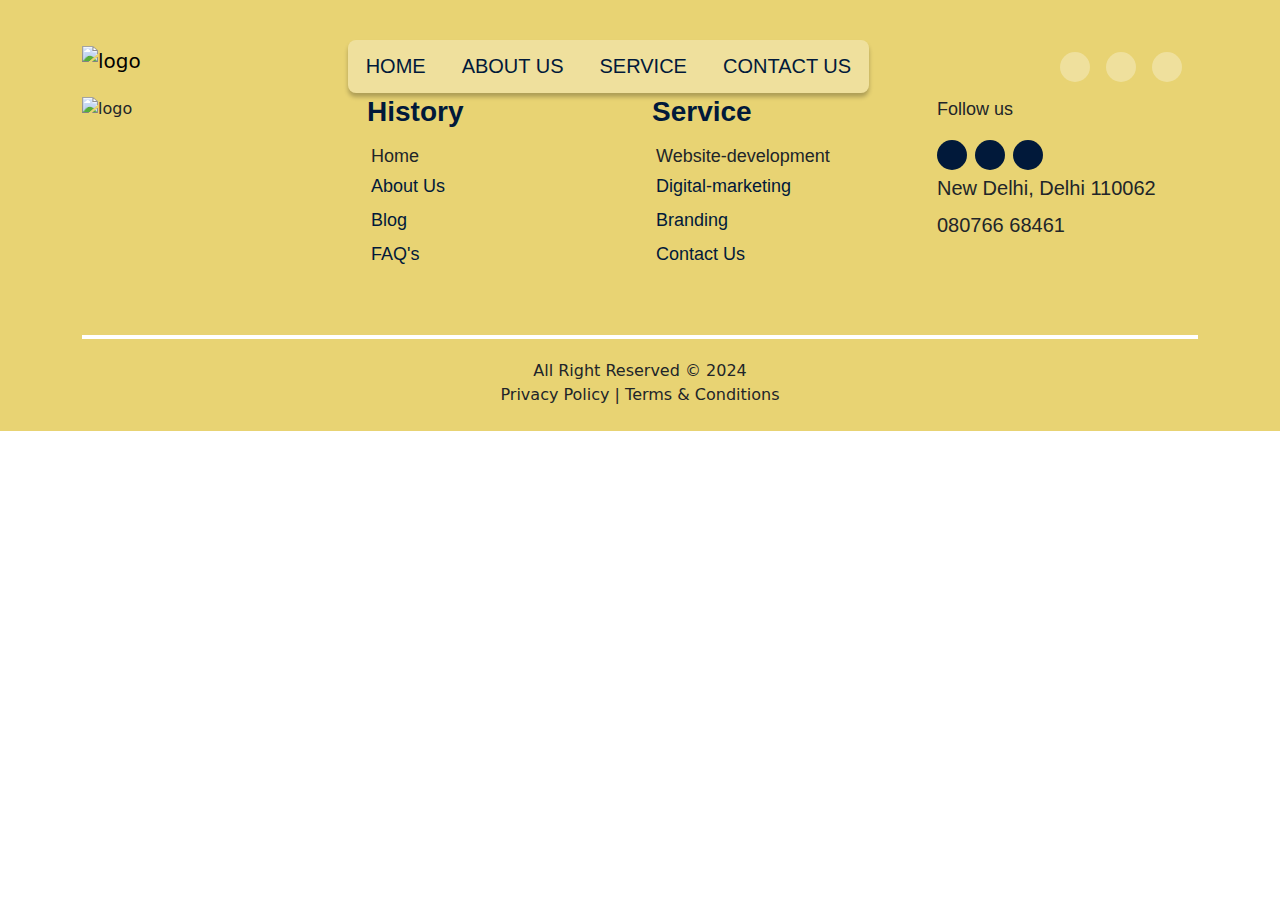
==== commit 9ddedc1b: "code" ====
--- a/crrescita_angular/browser/index.html
+++ b/crrescita_angular/browser/index.html
@@ -28,14 +28,14 @@
   'https://www.googletagmanager.com/gtm.js?id='+i+dl;f.parentNode.insertBefore(j,f);
   })(window,document,'script','dataLayer','GTM-58WV2LNN');</script>
   <!-- End Google Tag Manager -->
-<style>@charset "UTF-8";:root{--bs-blue:#0d6efd;--bs-indigo:#6610f2;--bs-purple:#6f42c1;--bs-pink:#d63384;--bs-red:#dc3545;--bs-orange:#fd7e14;--bs-yellow:#ffc107;--bs-green:#198754;--bs-teal:#20c997;--bs-cyan:#0dcaf0;--bs-black:#000;--bs-white:#fff;--bs-gray:#6c757d;--bs-gray-dark:#343a40;--bs-gray-100:#f8f9fa;--bs-gray-200:#e9ecef;--bs-gray-300:#dee2e6;--bs-gray-400:#ced4da;--bs-gray-500:#adb5bd;--bs-gray-600:#6c757d;--bs-gray-700:#495057;--bs-gray-800:#343a40;--bs-gray-900:#212529;--bs-primary:#0d6efd;--bs-secondary:#6c757d;--bs-success:#198754;--bs-info:#0dcaf0;--bs-warning:#ffc107;--bs-danger:#dc3545;--bs-light:#f8f9fa;--bs-dark:#212529;--bs-primary-rgb:13,110,253;--bs-secondary-rgb:108,117,125;--bs-success-rgb:25,135,84;--bs-info-rgb:13,202,240;--bs-warning-rgb:255,193,7;--bs-danger-rgb:220,53,69;--bs-light-rgb:248,249,250;--bs-dark-rgb:33,37,41;--bs-primary-text-emphasis:#052c65;--bs-secondary-text-emphasis:#2b2f32;--bs-success-text-emphasis:#0a3622;--bs-info-text-emphasis:#055160;--bs-warning-text-emphasis:#664d03;--bs-danger-text-emphasis:#58151c;--bs-light-text-emphasis:#495057;--bs-dark-text-emphasis:#495057;--bs-primary-bg-subtle:#cfe2ff;--bs-secondary-bg-subtle:#e2e3e5;--bs-success-bg-subtle:#d1e7dd;--bs-info-bg-subtle:#cff4fc;--bs-warning-bg-subtle:#fff3cd;--bs-danger-bg-subtle:#f8d7da;--bs-light-bg-subtle:#fcfcfd;--bs-dark-bg-subtle:#ced4da;--bs-primary-border-subtle:#9ec5fe;--bs-secondary-border-subtle:#c4c8cb;--bs-success-border-subtle:#a3cfbb;--bs-info-border-subtle:#9eeaf9;--bs-warning-border-subtle:#ffe69c;--bs-danger-border-subtle:#f1aeb5;--bs-light-border-subtle:#e9ecef;--bs-dark-border-subtle:#adb5bd;--bs-white-rgb:255,255,255;--bs-black-rgb:0,0,0;--bs-font-sans-serif:system-ui,-apple-system,"Segoe UI",Roboto,"Helvetica Neue","Noto Sans","Liberation Sans",Arial,sans-serif,"Apple Color Emoji","Segoe UI Emoji","Segoe UI Symbol","Noto Color Emoji";--bs-font-monospace:SFMono-Regular,Menlo,Monaco,Consolas,"Liberation Mono","Courier New",monospace;--bs-gradient:linear-gradient(180deg, rgba(255, 255, 255, .15), rgba(255, 255, 255, 0));--bs-body-font-family:var(--bs-font-sans-serif);--bs-body-font-size:1rem;--bs-body-font-weight:400;--bs-body-line-height:1.5;--bs-body-color:#212529;--bs-body-color-rgb:33,37,41;--bs-body-bg:#fff;--bs-body-bg-rgb:255,255,255;--bs-emphasis-color:#000;--bs-emphasis-color-rgb:0,0,0;--bs-secondary-color:rgba(33, 37, 41, .75);--bs-secondary-color-rgb:33,37,41;--bs-secondary-bg:#e9ecef;--bs-secondary-bg-rgb:233,236,239;--bs-tertiary-color:rgba(33, 37, 41, .5);--bs-tertiary-color-rgb:33,37,41;--bs-tertiary-bg:#f8f9fa;--bs-tertiary-bg-rgb:248,249,250;--bs-heading-color:inherit;--bs-link-color:#0d6efd;--bs-link-color-rgb:13,110,253;--bs-link-decoration:underline;--bs-link-hover-color:#0a58ca;--bs-link-hover-color-rgb:10,88,202;--bs-code-color:#d63384;--bs-highlight-color:#212529;--bs-highlight-bg:#fff3cd;--bs-border-width:1px;--bs-border-style:solid;--bs-border-color:#dee2e6;--bs-border-color-translucent:rgba(0, 0, 0, .175);--bs-border-radius:.375rem;--bs-border-radius-sm:.25rem;--bs-border-radius-lg:.5rem;--bs-border-radius-xl:1rem;--bs-border-radius-xxl:2rem;--bs-border-radius-2xl:var(--bs-border-radius-xxl);--bs-border-radius-pill:50rem;--bs-box-shadow:0 .5rem 1rem rgba(0, 0, 0, .15);--bs-box-shadow-sm:0 .125rem .25rem rgba(0, 0, 0, .075);--bs-box-shadow-lg:0 1rem 3rem rgba(0, 0, 0, .175);--bs-box-shadow-inset:inset 0 1px 2px rgba(0, 0, 0, .075);--bs-focus-ring-width:.25rem;--bs-focus-ring-opacity:.25;--bs-focus-ring-color:rgba(13, 110, 253, .25);--bs-form-valid-color:#198754;--bs-form-valid-border-color:#198754;--bs-form-invalid-color:#dc3545;--bs-form-invalid-border-color:#dc3545}*,:after,:before{box-sizing:border-box}@media (prefers-reduced-motion:no-preference){:root{scroll-behavior:smooth}}body{margin:0;font-family:var(--bs-body-font-family);font-size:var(--bs-body-font-size);font-weight:var(--bs-body-font-weight);line-height:var(--bs-body-line-height);color:var(--bs-body-color);text-align:var(--bs-body-text-align);background-color:var(--bs-body-bg);-webkit-text-size-adjust:100%;-webkit-tap-highlight-color:transparent}hr{margin:1rem 0;color:inherit;border:0;border-top:var(--bs-border-width) solid;opacity:.25}p{margin-top:0;margin-bottom:1rem}ul{padding-left:2rem}ul{margin-top:0;margin-bottom:1rem}ul ul{margin-bottom:0}a{color:rgba(var(--bs-link-color-rgb),var(--bs-link-opacity,1));text-decoration:underline}a:hover{--bs-link-color-rgb:var(--bs-link-hover-color-rgb)}img{vertical-align:middle}button{border-radius:0}button:focus:not(:focus-visible){outline:0}button,input,textarea{margin:0;font-family:inherit;font-size:inherit;line-height:inherit}button{text-transform:none}[role=button]{cursor:pointer}[type=button],[type=submit],button{-webkit-appearance:button}[type=button]:not(:disabled),[type=submit]:not(:disabled),button:not(:disabled){cursor:pointer}textarea{resize:vertical}iframe{border:0}.list-unstyled{padding-left:0;list-style:none}.img-fluid{max-width:100%;height:auto}.container{--bs-gutter-x:1.5rem;--bs-gutter-y:0;width:100%;padding-right:calc(var(--bs-gutter-x) * .5);padding-left:calc(var(--bs-gutter-x) * .5);margin-right:auto;margin-left:auto}@media (min-width:576px){.container{max-width:540px}}@media (min-width:768px){.container{max-width:720px}}@media (min-width:992px){.container{max-width:960px}}@media (min-width:1200px){.container{max-width:1140px}}@media (min-width:1400px){.container{max-width:1320px}}:root{--bs-breakpoint-xs:0;--bs-breakpoint-sm:576px;--bs-breakpoint-md:768px;--bs-breakpoint-lg:992px;--bs-breakpoint-xl:1200px;--bs-breakpoint-xxl:1400px}.row{--bs-gutter-x:1.5rem;--bs-gutter-y:0;display:flex;flex-wrap:wrap;margin-top:calc(-1 * var(--bs-gutter-y));margin-right:calc(-.5 * var(--bs-gutter-x));margin-left:calc(-.5 * var(--bs-gutter-x))}.row>*{flex-shrink:0;width:100%;max-width:100%;padding-right:calc(var(--bs-gutter-x) * .5);padding-left:calc(var(--bs-gutter-x) * .5);margin-top:var(--bs-gutter-y)}.col-2{flex:0 0 auto;width:16.66666667%}.col-5{flex:0 0 auto;width:41.66666667%}.col-6{flex:0 0 auto;width:50%}.col-7{flex:0 0 auto;width:58.33333333%}.col-10{flex:0 0 auto;width:83.33333333%}.col-12{flex:0 0 auto;width:100%}@media (min-width:768px){.col-md-3{flex:0 0 auto;width:25%}.col-md-4{flex:0 0 auto;width:33.33333333%}.col-md-6{flex:0 0 auto;width:50%}.col-md-10{flex:0 0 auto;width:83.33333333%}}@media (min-width:992px){.col-lg-4{flex:0 0 auto;width:33.33333333%}.col-lg-5{flex:0 0 auto;width:41.66666667%}.col-lg-6{flex:0 0 auto;width:50%}.col-lg-7{flex:0 0 auto;width:58.33333333%}.col-lg-9{flex:0 0 auto;width:75%}}.form-control{display:block;width:100%;padding:.375rem .75rem;font-size:1rem;font-weight:400;line-height:1.5;color:var(--bs-body-color);-webkit-appearance:none;-moz-appearance:none;appearance:none;background-color:var(--bs-body-bg);background-clip:padding-box;border:var(--bs-border-width) solid var(--bs-border-color);border-radius:var(--bs-border-radius);transition:border-color .15s ease-in-out,box-shadow .15s ease-in-out}@media (prefers-reduced-motion:reduce){.form-control{transition:none}}.form-control:focus{color:var(--bs-body-color);background-color:var(--bs-body-bg);border-color:#86b7fe;outline:0;box-shadow:0 0 0 .25rem #0d6efd40}.form-control::-webkit-date-and-time-value{min-width:85px;height:1.5em;margin:0}.form-control::-webkit-datetime-edit{display:block;padding:0}.form-control::-moz-placeholder{color:var(--bs-secondary-color);opacity:1}.form-control::placeholder{color:var(--bs-secondary-color);opacity:1}.form-control:disabled{background-color:var(--bs-secondary-bg);opacity:1}.form-control::-webkit-file-upload-button{padding:.375rem .75rem;margin:-.375rem -.75rem;-webkit-margin-end:.75rem;margin-inline-end:.75rem;color:var(--bs-body-color);background-color:var(--bs-tertiary-bg);pointer-events:none;border-color:inherit;border-style:solid;border-width:0;border-inline-end-width:var(--bs-border-width);border-radius:0;-webkit-transition:color .15s ease-in-out,background-color .15s ease-in-out,border-color .15s ease-in-out,box-shadow .15s ease-in-out;transition:color .15s ease-in-out,background-color .15s ease-in-out,border-color .15s ease-in-out,box-shadow .15s ease-in-out}.form-control::file-selector-button{padding:.375rem .75rem;margin:-.375rem -.75rem;-webkit-margin-end:.75rem;margin-inline-end:.75rem;color:var(--bs-body-color);background-color:var(--bs-tertiary-bg);pointer-events:none;border-color:inherit;border-style:solid;border-width:0;border-inline-end-width:var(--bs-border-width);border-radius:0;transition:color .15s ease-in-out,background-color .15s ease-in-out,border-color .15s ease-in-out,box-shadow .15s ease-in-out}@media (prefers-reduced-motion:reduce){.form-control::-webkit-file-upload-button{-webkit-transition:none;transition:none}.form-control::file-selector-button{transition:none}}.form-control:hover:not(:disabled):not([readonly])::-webkit-file-upload-button{background-color:var(--bs-secondary-bg)}.form-control:hover:not(:disabled):not([readonly])::file-selector-button{background-color:var(--bs-secondary-bg)}textarea.form-control{min-height:calc(1.5em + .75rem + calc(var(--bs-border-width) * 2))}.fade{transition:opacity .15s linear}@media (prefers-reduced-motion:reduce){.fade{transition:none}}.fade:not(.show){opacity:0}.collapse:not(.show){display:none}.dropdown{position:relative}.dropdown-toggle{white-space:nowrap}.dropdown-toggle:after{display:inline-block;margin-left:.255em;vertical-align:.255em;content:"";border-top:.3em solid;border-right:.3em solid transparent;border-bottom:0;border-left:.3em solid transparent}.dropdown-toggle:empty:after{margin-left:0}.dropdown-menu{--bs-dropdown-zindex:1000;--bs-dropdown-min-width:10rem;--bs-dropdown-padding-x:0;--bs-dropdown-padding-y:.5rem;--bs-dropdown-spacer:.125rem;--bs-dropdown-font-size:1rem;--bs-dropdown-color:var(--bs-body-color);--bs-dropdown-bg:var(--bs-body-bg);--bs-dropdown-border-color:var(--bs-border-color-translucent);--bs-dropdown-border-radius:var(--bs-border-radius);--bs-dropdown-border-width:var(--bs-border-width);--bs-dropdown-inner-border-radius:calc(var(--bs-border-radius) - var(--bs-border-width));--bs-dropdown-divider-bg:var(--bs-border-color-translucent);--bs-dropdown-divider-margin-y:.5rem;--bs-dropdown-box-shadow:var(--bs-box-shadow);--bs-dropdown-link-color:var(--bs-body-color);--bs-dropdown-link-hover-color:var(--bs-body-color);--bs-dropdown-link-hover-bg:var(--bs-tertiary-bg);--bs-dropdown-link-active-color:#fff;--bs-dropdown-link-active-bg:#0d6efd;--bs-dropdown-link-disabled-color:var(--bs-tertiary-color);--bs-dropdown-item-padding-x:1rem;--bs-dropdown-item-padding-y:.25rem;--bs-dropdown-header-color:#6c757d;--bs-dropdown-header-padding-x:1rem;--bs-dropdown-header-padding-y:.5rem;position:absolute;z-index:var(--bs-dropdown-zindex);display:none;min-width:var(--bs-dropdown-min-width);padding:var(--bs-dropdown-padding-y) var(--bs-dropdown-padding-x);margin:0;font-size:var(--bs-dropdown-font-size);color:var(--bs-dropdown-color);text-align:left;list-style:none;background-color:var(--bs-dropdown-bg);background-clip:padding-box;border:var(--bs-dropdown-border-width) solid var(--bs-dropdown-border-color);border-radius:var(--bs-dropdown-border-radius)}.dropdown-item{display:block;width:100%;padding:var(--bs-dropdown-item-padding-y) var(--bs-dropdown-item-padding-x);clear:both;font-weight:400;color:var(--bs-dropdown-link-color);text-align:inherit;text-decoration:none;white-space:nowrap;background-color:transparent;border:0;border-radius:var(--bs-dropdown-item-border-radius,0)}.dropdown-item:focus,.dropdown-item:hover{color:var(--bs-dropdown-link-hover-color);background-color:var(--bs-dropdown-link-hover-bg)}.dropdown-item:active{color:var(--bs-dropdown-link-active-color);text-decoration:none;background-color:var(--bs-dropdown-link-active-bg)}.dropdown-item:disabled{color:var(--bs-dropdown-link-disabled-color);pointer-events:none;background-color:transparent}.nav-link{display:block;padding:var(--bs-nav-link-padding-y) var(--bs-nav-link-padding-x);font-size:var(--bs-nav-link-font-size);font-weight:var(--bs-nav-link-font-weight);color:var(--bs-nav-link-color);text-decoration:none;background:0 0;border:0;transition:color .15s ease-in-out,background-color .15s ease-in-out,border-color .15s ease-in-out}@media (prefers-reduced-motion:reduce){.nav-link{transition:none}}.nav-link:focus,.nav-link:hover{color:var(--bs-nav-link-hover-color)}.nav-link:focus-visible{outline:0;box-shadow:0 0 0 .25rem #0d6efd40}.nav-link:disabled{color:var(--bs-nav-link-disabled-color);pointer-events:none;cursor:default}.navbar{--bs-navbar-padding-x:0;--bs-navbar-padding-y:.5rem;--bs-navbar-color:rgba(var(--bs-emphasis-color-rgb), .65);--bs-navbar-hover-color:rgba(var(--bs-emphasis-color-rgb), .8);--bs-navbar-disabled-color:rgba(var(--bs-emphasis-color-rgb), .3);--bs-navbar-active-color:rgba(var(--bs-emphasis-color-rgb), 1);--bs-navbar-brand-padding-y:.3125rem;--bs-navbar-brand-margin-end:1rem;--bs-navbar-brand-font-size:1.25rem;--bs-navbar-brand-color:rgba(var(--bs-emphasis-color-rgb), 1);--bs-navbar-brand-hover-color:rgba(var(--bs-emphasis-color-rgb), 1);--bs-navbar-nav-link-padding-x:.5rem;--bs-navbar-toggler-padding-y:.25rem;--bs-navbar-toggler-padding-x:.75rem;--bs-navbar-toggler-font-size:1.25rem;--bs-navbar-toggler-icon-bg:url("data:image/svg+xml,%3csvg xmlns='http://www.w3.org/2000/svg' viewBox='0 0 30 30'%3e%3cpath stroke='rgba%2833, 37, 41, 0.75%29' stroke-linecap='round' stroke-miterlimit='10' stroke-width='2' d='M4 7h22M4 15h22M4 23h22'/%3e%3c/svg%3e");--bs-navbar-toggler-border-color:rgba(var(--bs-emphasis-color-rgb), .15);--bs-navbar-toggler-border-radius:var(--bs-border-radius);--bs-navbar-toggler-focus-width:.25rem;--bs-navbar-toggler-transition:box-shadow .15s ease-in-out;position:relative;display:flex;flex-wrap:wrap;align-items:center;justify-content:space-between;padding:var(--bs-navbar-padding-y) var(--bs-navbar-padding-x)}.navbar>.container{display:flex;flex-wrap:inherit;align-items:center;justify-content:space-between}.navbar-brand{padding-top:var(--bs-navbar-brand-padding-y);padding-bottom:var(--bs-navbar-brand-padding-y);margin-right:var(--bs-navbar-brand-margin-end);font-size:var(--bs-navbar-brand-font-size);color:var(--bs-navbar-brand-color);text-decoration:none;white-space:nowrap}.navbar-brand:focus,.navbar-brand:hover{color:var(--bs-navbar-brand-hover-color)}.navbar-nav{--bs-nav-link-padding-x:0;--bs-nav-link-padding-y:.5rem;--bs-nav-link-font-weight: ;--bs-nav-link-color:var(--bs-navbar-color);--bs-nav-link-hover-color:var(--bs-navbar-hover-color);--bs-nav-link-disabled-color:var(--bs-navbar-disabled-color);display:flex;flex-direction:column;padding-left:0;margin-bottom:0;list-style:none}.navbar-nav .dropdown-menu{position:static}.navbar-collapse{flex-basis:100%;flex-grow:1;align-items:center}.navbar-toggler{padding:var(--bs-navbar-toggler-padding-y) var(--bs-navbar-toggler-padding-x);font-size:var(--bs-navbar-toggler-font-size);line-height:1;color:var(--bs-navbar-color);background-color:transparent;border:var(--bs-border-width) solid var(--bs-navbar-toggler-border-color);border-radius:var(--bs-navbar-toggler-border-radius);transition:var(--bs-navbar-toggler-transition)}@media (prefers-reduced-motion:reduce){.navbar-toggler{transition:none}}.navbar-toggler:hover{text-decoration:none}.navbar-toggler:focus{text-decoration:none;outline:0;box-shadow:0 0 0 var(--bs-navbar-toggler-focus-width)}@media (min-width:992px){.navbar-expand-lg{flex-wrap:nowrap;justify-content:flex-start}.navbar-expand-lg .navbar-nav{flex-direction:row}.navbar-expand-lg .navbar-nav .dropdown-menu{position:absolute}.navbar-expand-lg .navbar-nav .nav-link{padding-right:var(--bs-navbar-nav-link-padding-x);padding-left:var(--bs-navbar-nav-link-padding-x)}.navbar-expand-lg .navbar-collapse{display:flex!important;flex-basis:auto}.navbar-expand-lg .navbar-toggler{display:none}}.card{--bs-card-spacer-y:1rem;--bs-card-spacer-x:1rem;--bs-card-title-spacer-y:.5rem;--bs-card-title-color: ;--bs-card-subtitle-color: ;--bs-card-border-width:var(--bs-border-width);--bs-card-border-color:var(--bs-border-color-translucent);--bs-card-border-radius:var(--bs-border-radius);--bs-card-box-shadow: ;--bs-card-inner-border-radius:calc(var(--bs-border-radius) - (var(--bs-border-width)));--bs-card-cap-padding-y:.5rem;--bs-card-cap-padding-x:1rem;--bs-card-cap-bg:rgba(var(--bs-body-color-rgb), .03);--bs-card-cap-color: ;--bs-card-height: ;--bs-card-color: ;--bs-card-bg:var(--bs-body-bg);--bs-card-img-overlay-padding:1rem;--bs-card-group-margin:.75rem;position:relative;display:flex;flex-direction:column;min-width:0;height:var(--bs-card-height);color:var(--bs-body-color);word-wrap:break-word;background-color:var(--bs-card-bg);background-clip:border-box;border:var(--bs-card-border-width) solid var(--bs-card-border-color);border-radius:var(--bs-card-border-radius)}.card-img-top{width:100%}.card-img-top{border-top-left-radius:var(--bs-card-inner-border-radius);border-top-right-radius:var(--bs-card-inner-border-radius)}.btn-close{--bs-btn-close-color:#000;--bs-btn-close-bg:url("data:image/svg+xml,%3csvg xmlns='http://www.w3.org/2000/svg' viewBox='0 0 16 16' fill='%23000'%3e%3cpath d='M.293.293a1 1 0 0 1 1.414 0L8 6.586 14.293.293a1 1 0 1 1 1.414 1.414L9.414 8l6.293 6.293a1 1 0 0 1-1.414 1.414L8 9.414l-6.293 6.293a1 1 0 0 1-1.414-1.414L6.586 8 .293 1.707a1 1 0 0 1 0-1.414z'/%3e%3c/svg%3e");--bs-btn-close-opacity:.5;--bs-btn-close-hover-opacity:.75;--bs-btn-close-focus-shadow:0 0 0 .25rem rgba(13, 110, 253, .25);--bs-btn-close-focus-opacity:1;--bs-btn-close-disabled-opacity:.25;--bs-btn-close-white-filter:invert(1) grayscale(100%) brightness(200%);box-sizing:content-box;width:1em;height:1em;padding:.25em;color:var(--bs-btn-close-color);background:transparent var(--bs-btn-close-bg) center/1em auto no-repeat;border:0;border-radius:.375rem;opacity:var(--bs-btn-close-opacity)}.btn-close:hover{color:var(--bs-btn-close-color);text-decoration:none;opacity:var(--bs-btn-close-hover-opacity)}.btn-close:focus{outline:0;box-shadow:var(--bs-btn-close-focus-shadow);opacity:var(--bs-btn-close-focus-opacity)}.btn-close:disabled{pointer-events:none;-webkit-user-select:none;-moz-user-select:none;user-select:none;opacity:var(--bs-btn-close-disabled-opacity)}.modal{--bs-modal-zindex:1055;--bs-modal-width:500px;--bs-modal-padding:1rem;--bs-modal-margin:.5rem;--bs-modal-color: ;--bs-modal-bg:var(--bs-body-bg);--bs-modal-border-color:var(--bs-border-color-translucent);--bs-modal-border-width:var(--bs-border-width);--bs-modal-border-radius:var(--bs-border-radius-lg);--bs-modal-box-shadow:var(--bs-box-shadow-sm);--bs-modal-inner-border-radius:calc(var(--bs-border-radius-lg) - (var(--bs-border-width)));--bs-modal-header-padding-x:1rem;--bs-modal-header-padding-y:1rem;--bs-modal-header-padding:1rem 1rem;--bs-modal-header-border-color:var(--bs-border-color);--bs-modal-header-border-width:var(--bs-border-width);--bs-modal-title-line-height:1.5;--bs-modal-footer-gap:.5rem;--bs-modal-footer-bg: ;--bs-modal-footer-border-color:var(--bs-border-color);--bs-modal-footer-border-width:var(--bs-border-width);position:fixed;top:0;left:0;z-index:var(--bs-modal-zindex);display:none;width:100%;height:100%;overflow-x:hidden;overflow-y:auto;outline:0}.modal-dialog{position:relative;width:auto;margin:var(--bs-modal-margin);pointer-events:none}.modal.fade .modal-dialog{transition:transform .3s ease-out;transform:translateY(-50px)}@media (prefers-reduced-motion:reduce){.modal.fade .modal-dialog{transition:none}}.modal-dialog-centered{display:flex;align-items:center;min-height:calc(100% - var(--bs-modal-margin) * 2)}.modal-content{position:relative;display:flex;flex-direction:column;width:100%;color:var(--bs-modal-color);pointer-events:auto;background-color:var(--bs-modal-bg);background-clip:padding-box;border:var(--bs-modal-border-width) solid var(--bs-modal-border-color);border-radius:var(--bs-modal-border-radius);outline:0}.modal-header{display:flex;flex-shrink:0;align-items:center;padding:var(--bs-modal-header-padding);border-bottom:var(--bs-modal-header-border-width) solid var(--bs-modal-header-border-color);border-top-left-radius:var(--bs-modal-inner-border-radius);border-top-right-radius:var(--bs-modal-inner-border-radius)}.modal-header .btn-close{padding:calc(var(--bs-modal-header-padding-y) * .5) calc(var(--bs-modal-header-padding-x) * .5);margin:calc(-.5 * var(--bs-modal-header-padding-y)) calc(-.5 * var(--bs-modal-header-padding-x)) calc(-.5 * var(--bs-modal-header-padding-y)) auto}.modal-title{margin-bottom:0;line-height:var(--bs-modal-title-line-height)}.modal-body{position:relative;flex:1 1 auto;padding:var(--bs-modal-padding)}@media (min-width:576px){.modal{--bs-modal-margin:1.75rem;--bs-modal-box-shadow:var(--bs-box-shadow)}.modal-dialog{max-width:var(--bs-modal-width);margin-right:auto;margin-left:auto}}.d-block{display:block!important}.d-flex{display:flex!important}.d-none{display:none!important}.border-0{border:0!important}.w-100{width:100%!important}.h-100{height:100%!important}.flex-column{flex-direction:column!important}.flex-wrap{flex-wrap:wrap!important}.justify-content-end{justify-content:flex-end!important}.justify-content-center{justify-content:center!important}.justify-content-between{justify-content:space-between!important}.justify-content-evenly{justify-content:space-evenly!important}.align-items-center{align-items:center!important}.m-0{margin:0!important}.mx-1{margin-right:.25rem!important;margin-left:.25rem!important}.mx-2{margin-right:.5rem!important;margin-left:.5rem!important}.my-5{margin-top:3rem!important;margin-bottom:3rem!important}.mt-1{margin-top:.25rem!important}.mt-2{margin-top:.5rem!important}.mt-3{margin-top:1rem!important}.mt-4{margin-top:1.5rem!important}.mt-5{margin-top:3rem!important}.me-2{margin-right:.5rem!important}.me-3{margin-right:1rem!important}.me-auto{margin-right:auto!important}.mb-0{margin-bottom:0!important}.mb-1{margin-bottom:.25rem!important}.mb-2{margin-bottom:.5rem!important}.mb-3{margin-bottom:1rem!important}.mb-4{margin-bottom:1.5rem!important}.p-0{padding:0!important}.p-1{padding:.25rem!important}.p-2{padding:.5rem!important}.px-1{padding-right:.25rem!important;padding-left:.25rem!important}.px-2{padding-right:.5rem!important;padding-left:.5rem!important}.px-3{padding-right:1rem!important;padding-left:1rem!important}.px-4{padding-right:1.5rem!important;padding-left:1.5rem!important}.py-0{padding-top:0!important;padding-bottom:0!important}.py-1{padding-top:.25rem!important;padding-bottom:.25rem!important}.py-2{padding-top:.5rem!important;padding-bottom:.5rem!important}.py-3{padding-top:1rem!important;padding-bottom:1rem!important}.py-4{padding-top:1.5rem!important;padding-bottom:1.5rem!important}.pt-1{padding-top:.25rem!important}.pt-3{padding-top:1rem!important}.pt-5{padding-top:3rem!important}.pb-0{padding-bottom:0!important}.pb-5{padding-bottom:3rem!important}.fw-normal{font-weight:400!important}.fw-bold{font-weight:700!important}.text-start{text-align:left!important}.text-center{text-align:center!important}.text-uppercase{text-transform:uppercase!important}.text-white{--bs-text-opacity:1;color:rgba(var(--bs-white-rgb),var(--bs-text-opacity))!important}@media (min-width:768px){.d-md-block{display:block!important}.d-md-none{display:none!important}.mt-md-3{margin-top:1rem!important}.mt-md-4{margin-top:1.5rem!important}.mb-md-3{margin-bottom:1rem!important}.p-md-3{padding:1rem!important}.px-md-3{padding-right:1rem!important;padding-left:1rem!important}.py-md-2{padding-top:.5rem!important;padding-bottom:.5rem!important}.text-md-center{text-align:center!important}}@media (min-width:992px){.d-lg-block{display:block!important}.d-lg-flex{display:flex!important}.mt-lg-3{margin-top:1rem!important}.mt-lg-5{margin-top:3rem!important}.mb-lg-0{margin-bottom:0!important}.mb-lg-3{margin-bottom:1rem!important}.mb-lg-4{margin-bottom:1.5rem!important}.mb-lg-5{margin-bottom:3rem!important}.p-lg-4{padding:1.5rem!important}.px-lg-0{padding-right:0!important;padding-left:0!important}.px-lg-5{padding-right:3rem!important;padding-left:3rem!important}.py-lg-2{padding-top:.5rem!important;padding-bottom:.5rem!important}.py-lg-4{padding-top:1.5rem!important;padding-bottom:1.5rem!important}.pt-lg-2{padding-top:.5rem!important}.pt-lg-3{padding-top:1rem!important}.pt-lg-4{padding-top:1.5rem!important}.pt-lg-5{padding-top:3rem!important}.pe-lg-4{padding-right:1.5rem!important}.pb-lg-4{padding-bottom:1.5rem!important}}@media screen and (min-width: 1600px){.container{max-width:1550px!important}}.philosopher-40-bold{font-family:Philosopher,sans-serif;font-weight:700;font-size:36px;line-height:46px}.philosopher-86-bold{font-family:Philosopher,sans-serif;font-weight:700;font-size:80px;line-height:86px}.philosopher-36-bold{font-family:Philosopher,sans-serif;font-weight:700;font-size:36px;line-height:46px}.philosopher-28-bold{font-family:Philosopher,sans-serif;font-weight:700;font-size:28px;line-height:31px}.philosopher-24-bold{font-family:Philosopher,sans-serif;font-weight:700;font-size:24px;line-height:28px}.font-outfit-light-16{font-family:Outfit,sans-serif;font-size:16px;font-weight:300;line-height:24px}.font-outfit-light-18{font-family:Outfit,sans-serif;font-size:18px;font-weight:400;line-height:26px}.font-outfit-20,.font-outfit-bold-20{font-family:Outfit,sans-serif;font-size:20px;font-weight:500;line-height:21px}.font-outfit-24{font-family:Outfit,sans-serif;font-size:24px;font-weight:500;line-height:30px}.font-outfit-bold-24{font-family:Outfit,sans-serif;font-size:24px;font-weight:700;line-height:30px}.card-section-font{font-family:Philosopher,sans-serif;font-weight:700;font-size:40px;line-height:46px}.banner-font-24{font-family:Outfit,sans-serif;font-size:24px;font-weight:500;line-height:30px}@media (min-width: 768px) and (max-width: 1067px){.philosopher-86-bold{font-size:72px!important;line-height:76px}.font-outfit-24{font-size:22px!important;line-height:30px}.card-section-font{font-size:32px;line-height:40px}}@media (max-width: 767px){.banner-font-24{line-height:24px!important;font-size:18px!important}.philosopher-86-bold{font-size:48px!important;line-height:46px!important}.philosopher-40-bold{font-size:24px!important;line-height:28px!important}.philosopher-36-bold{font-size:28px;line-height:28px}.philosopher-28-bold{font-size:20px;line-height:28px}.font-outfit-24{font-size:17px!important;line-height:22px}.font-outfit-bold-24{font-size:17px!important;line-height:22px!important}.font-outfit-light-18{font-size:14px!important;line-height:24px!important}.font-outfit-bold-20{font-size:16px!important;line-height:18px!important}.card-section-font{font-size:18px!important;line-height:20px!important}}.home-mob-border{border:5px solid rgba(232,211,115,1);opacity:1;width:75%}.colour-1{color:#01193a}.colour-2{color:#fff}.colour-3{color:#777}.colour-4{color:#000}.btn-style{background-color:#01193a;color:#fff;width:auto;white-space:nowrap;padding:5px 20px;display:inline-flex;align-items:center;font-family:Outfit,sans-serif;font-size:16px;font-weight:500;line-height:32.76px;border:none;cursor:pointer}.btn-seemore{color:#01193a;font-family:Outfit,sans-serif;font-size:16px;font-weight:500;line-height:25.2px;text-align:left;cursor:pointer}.btn-seemore:visited,.btn-seemore:active,.btn-seemore:hover{color:inherit;text-decoration:underline}.hr-project{border:2px solid rgba(232,211,115,1);opacity:1;width:300px}.home-border{border:10px solid rgba(232,211,115,1);opacity:1;width:60%}.box-about-border{background:linear-gradient(#e8d373,#e8d373) 20px 0,linear-gradient(#e8d373,#e8d373) 0 calc(100% - 20px);padding:5px 40px 30px 20px;background-size:2px 100%,100% 2px;background-repeat:no-repeat}.icon-container{display:inline-block;transition:background-color .3s ease}.icon-container:hover i{background-color:#e8d373;color:#e8d373;border-radius:50%}.social-icon{display:inline-flex;align-items:center;justify-content:center;width:30px;height:30px;border-radius:50%;color:#e8d373;text-decoration:none;font-size:15px;background-color:#01193a}.footer-bg{background-color:#e8d373;text-decoration:none}.list-unstyled a{text-decoration:none;color:inherit}.footer-hr{border:2px solid rgba(255,255,255,1);opacity:1;margin-top:20px;margin-bottom:20px}.comma-icon{width:100px;height:75px}@media (max-width: 767px){.web-scrollmenu{white-space:inherit!important;overflow-x:auto!important;overflow-y:hidden!important;flex-wrap:nowrap!important;-ms-overflow-style:none!important;scrollbar-width:none!important;-webkit-scrollbar-width:none!important;display:flex;padding:0 40px 0 0!important}.web-scrollmenu::-webkit-scrollbar{width:0!important;height:0!important}.web-scrollmenu::-webkit-scrollbar-track{background:transparent!important}.web-scrollmenu::-webkit-scrollbar-thumb{background:transparent!important}.comma-icon{width:60px!important;height:50px!important}.hr-project{width:200px!important}.box-about-border{padding:5px 20px 30px 30px!important;background:linear-gradient(#e8d373,#e8d373) 10px 0,linear-gradient(#e8d373,#e8d373) 0 calc(100% - 15px);background-size:2px 100%,100% 2px;background-repeat:no-repeat}}.modal-content{border-radius:10px}.form-style-banner{background-color:#fff;box-shadow:0 4px 15.5px 4px #0000004d;padding:20px;border-radius:10px}.form-hr{border:1px solid rgba(232,211,115,1);opacity:1}.custom-input{border-radius:0;padding:10px;border:none}
-</style><link rel="stylesheet" href="styles-2WZOFR7L.css" media="print" onload="this.media='all'"><noscript><link rel="stylesheet" href="styles-2WZOFR7L.css"></noscript><style ng-app-id="ng">.navbar-brand[_ngcontent-ng-c1249928178]{flex-grow:1}.header-col[_ngcontent-ng-c1249928178]{position:absolute;width:100%;z-index:10}.navbar-toggler[_ngcontent-ng-c1249928178]:focus{outline:none!important;box-shadow:none!important}.menu-colour[_ngcontent-ng-c1249928178]{color:#01193a}.navbar-nav[_ngcontent-ng-c1249928178]{box-shadow:0 4px 4px #00000040;background:#ffffff4d;border-radius:8px}.navbar-nav[_ngcontent-ng-c1249928178]   .nav-item[_ngcontent-ng-c1249928178]{margin:0 10px;color:#01193a}.navbar-light[_ngcontent-ng-c1249928178]   .navbar-nav[_ngcontent-ng-c1249928178]   .nav-link[_ngcontent-ng-c1249928178], .navbar-light[_ngcontent-ng-c1249928178]   .navbar-nav[_ngcontent-ng-c1249928178]   .nav-link[_ngcontent-ng-c1249928178]:hover{color:#01193a}.header-logo[_ngcontent-ng-c1249928178]{width:130px;height:130px}.nav-icon[_ngcontent-ng-c1249928178]{flex-grow:1;display:flex;justify-content:flex-end;align-items:center}.navbar-toggler.custom-toggler[_ngcontent-ng-c1249928178]{border:none!important}.navbar-toggler[_ngcontent-ng-c1249928178]   .custom-toggler[_ngcontent-ng-c1249928178]   i.fa-bars-staggered[_ngcontent-ng-c1249928178]{color:#01193a!important}.navbar-toggler.custom-toggler[_ngcontent-ng-c1249928178]:focus{outline:none!important;box-shadow:none!important}.social-icon[_ngcontent-ng-c1249928178]{display:inline-flex;align-items:center;justify-content:center;width:30px;height:30px;border-radius:50%;background-color:#ffffff4d;color:#000;text-decoration:none;font-size:15px}@media (max-width:767px){.header-logo[_ngcontent-ng-c1249928178]{width:80px;height:80px}}.dropdown-menu[_ngcontent-ng-c1249928178]{background-color:#ffffff4d;border-radius:5px}.dropdown-item[_ngcontent-ng-c1249928178]{color:#01193a!important}.dropdown-item[_ngcontent-ng-c1249928178]:hover, .dropdown-item[_ngcontent-ng-c1249928178]:focus{background-color:transparent;color:#01193a!important}@media screen and (min-width:1025px){.navbar[_ngcontent-ng-c1249928178]   .dropdown[_ngcontent-ng-c1249928178]:hover   .dropdown-menu[_ngcontent-ng-c1249928178]{display:block!important;border-radius:unset!important}.icon-header[_ngcontent-ng-c1249928178]{padding:20px;display:flex;align-items:center;justify-content:center}}@media screen and (max-width:1024px){.navbar[_ngcontent-ng-c1249928178]   .dropdown-menu[_ngcontent-ng-c1249928178]{text-align:center!important}}.dropdown-toggle[_ngcontent-ng-c1249928178]:after{content:none!important}.dropdown-menu[_ngcontent-ng-c1249928178]   .dropdown-item[_ngcontent-ng-c1249928178]:hover, .dropdown-menu[_ngcontent-ng-c1249928178]   .dropdown-item[_ngcontent-ng-c1249928178]:focus, .dropdown-menu[_ngcontent-ng-c1249928178]   .dropdown-item[_ngcontent-ng-c1249928178]:active, .dropdown-menu[_ngcontent-ng-c1249928178]   .dropdown-item.active[_ngcontent-ng-c1249928178]{color:inherit}@media (max-width: 992px){.navbar-nav[_ngcontent-ng-c1249928178]{display:flex;padding:10px;text-align:center;background-color:#000;color:#fff}.menu-colour[_ngcontent-ng-c1249928178]{color:#fff!important}.nav-item[_ngcontent-ng-c1249928178]{padding:2px}.dropdown-menu[_ngcontent-ng-c1249928178]{background-color:#000!important;border-radius:5px!important}.dropdown-item[_ngcontent-ng-c1249928178]{color:#fff!important}}</style><style ng-app-id="ng">.banner-desktop-home[_ngcontent-ng-c2789380791]{background-image:url("./media/home-11-NWWOJRIN.jpg"),linear-gradient(to bottom,#ddd3d3,#4d4736d9);background-repeat:no-repeat;background-blend-mode:overlay;background-position:unset;width:100%;display:flex;align-items:center;justify-content:center;height:868px;min-height:100vh;position:relative}.banner-mob-home[_ngcontent-ng-c2789380791]{background-image:url("./media/banner-mob-OHSOQZ7M.png"),linear-gradient(to bottom,#000000b7,#bf9b3c99);background-size:cover;background-position:bottom;display:flex;align-items:center;justify-content:center;height:450px;min-height:50vh;position:relative}.banner-content[_ngcontent-ng-c2789380791]{color:#fff;padding:20px;border-radius:5px;max-width:100%}.home-mob-border[_ngcontent-ng-c2789380791]{border:5px solid rgba(232,211,115,1);opacity:1;width:75%}.img-sec1[_ngcontent-ng-c2789380791]{width:100px;height:100px}@media (max-width:767px){.header-logo[_ngcontent-ng-c2789380791]{width:50px!important;height:50px!important}.inner-box[_ngcontent-ng-c2789380791]{padding:10px!important;border:1px solid rgba(1,25,58,1)}.img-sec1[_ngcontent-ng-c2789380791]{width:70px;height:70px}.custom-box[_ngcontent-ng-c2789380791]{padding:0!important}}@media (min-width: 768px){.order-content[_ngcontent-ng-c2789380791]{order:-1}.order-img-1[_ngcontent-ng-c2789380791]{order:1}.order-img-2[_ngcontent-ng-c2789380791]{order:2}}@media (max-width: 767.98px){.order-content[_ngcontent-ng-c2789380791]{order:3}.order-img-1[_ngcontent-ng-c2789380791]{order:1}.order-img-2[_ngcontent-ng-c2789380791]{order:2}}.custom-box[_ngcontent-ng-c2789380791]{display:flex;align-items:center;justify-content:center}.custom-box-content[_ngcontent-ng-c2789380791]{text-align:left}.custom-box[_ngcontent-ng-c2789380791]   img[_ngcontent-ng-c2789380791]{width:100%;height:auto}.banner-two[_ngcontent-ng-c2789380791]{background-image:url("./media/banner-back-2XJLMXLD.png");background-size:cover;background-position:top}.inner-box[_ngcontent-ng-c2789380791]{padding:20px;border:1px solid rgba(1,25,58,1)}.icon-star[_ngcontent-ng-c2789380791]{display:block;text-align:center;margin-top:10px;color:#000}.card[_ngcontent-ng-c2789380791]{border:none}.card-img-top[_ngcontent-ng-c2789380791]{width:100%;height:auto}.box-border[_ngcontent-ng-c2789380791]{background:linear-gradient(#e8d373,#e8d373) 20px 0,linear-gradient(#e8d373,#e8d373) 0 calc(100% - 20px);padding:40px;margin-top:20px;background-size:2px 100%,100% 2px;background-repeat:no-repeat}.box-about-border[_ngcontent-ng-c2789380791]{background:linear-gradient(#e8d373,#e8d373) 20px 0,linear-gradient(#e8d373,#e8d373) 0 calc(100% - 20px);padding:5px 40px 30px 30px;background-size:2px 100%,100% 2px;background-repeat:no-repeat}.box-border-right[_ngcontent-ng-c2789380791]{background:linear-gradient(#e8d373,#e8d373) 96% 0 / 10px 100% no-repeat,linear-gradient(#e8d373,#e8d373) 0 95% / 100% 10px no-repeat;background-size:2px 100%,100% 2px;background-repeat:no-repeat;padding:40px}.hr-project[_ngcontent-ng-c2789380791]{border:2px solid rgba(232,211,115,1);opacity:1;width:50%}.box-font-28-bold[_ngcontent-ng-c2789380791]{font-family:Outfit,sans-serif;font-size:28px;font-weight:600;line-height:35.28px}.box-font-16[_ngcontent-ng-c2789380791]{font-family:Outfit,sans-serif;font-size:16px;font-weight:300;line-height:24px}.project-font-20[_ngcontent-ng-c2789380791]{font-family:Outfit,sans-serif;font-size:20px;font-weight:300;line-height:26px}@media (max-width:767px){.box-font-28-bold[_ngcontent-ng-c2789380791]{font-family:Outfit,sans-serif;font-size:20px;font-weight:700;line-height:25.2px;text-align:center}.box-font-16[_ngcontent-ng-c2789380791]{font-family:Outfit,sans-serif;font-size:12px;font-weight:300;line-height:15.12px;text-align:center}.project-font-20[_ngcontent-ng-c2789380791]{font-size:14px;font-weight:400;line-height:18px}.box-about-border[_ngcontent-ng-c2789380791]{padding:5px 20px 30px 30px!important}}@media (min-width: 768px) and (max-width: 1067px){.box-font-28-bold[_ngcontent-ng-c2789380791]{font-size:24px;line-height:30.28px}}.custom-input[_ngcontent-ng-c2789380791]{border-bottom:1px solid rgba(232,211,115,1);border-radius:0;padding:10px;border-top:none;border-right:none;opacity:1}.form-style[_ngcontent-ng-c2789380791]{box-shadow:0 4px 15.5px 4px #0000004d;background-color:#fff;border-radius:10px;padding:20px}.custom-input[_ngcontent-ng-c2789380791]{border-radius:0;padding:10px;border:none}.custom-input[_ngcontent-ng-c2789380791]:focus{outline:none;box-shadow:none}.form-hr[_ngcontent-ng-c2789380791]{border:1px solid rgba(232,211,115,1);opacity:1}.hr-container[_ngcontent-ng-c2789380791]{position:relative;width:88%}.home-border[_ngcontent-ng-c2789380791]{margin:0;border:10px solid rgba(232,211,115,1);opacity:1;width:100%}.hr-image[_ngcontent-ng-c2789380791]{position:absolute;right:-50px;top:100%;transform:translateY(-50%);height:80px;width:auto}.inner-box[_ngcontent-ng-c2789380791]:hover{background:linear-gradient(180deg,#0559cc,#01193a);transition:background .3s ease-in-out}.inner-box[_ngcontent-ng-c2789380791]:hover   .colour-1[_ngcontent-ng-c2789380791]{color:#fff}.image-container[_ngcontent-ng-c2789380791]{position:relative;display:inline-block}.image-container[_ngcontent-ng-c2789380791]:before{content:"";position:absolute;top:50%;left:50%;transform:translate(-50%,-50%);width:150%;height:150%;background:radial-gradient(circle,#0462e366,#01193a00 80%);border-radius:50%;transition:opacity .5s ease,transform .5s ease;z-index:1;opacity:0}.image-container[_ngcontent-ng-c2789380791]:hover:before{opacity:1;transform:translate(-50%,-50%) scale(1.05)}.image-container[_ngcontent-ng-c2789380791]   img[_ngcontent-ng-c2789380791]{position:relative;z-index:2;transition:transform .5s ease}.image-container[_ngcontent-ng-c2789380791]:hover   img[_ngcontent-ng-c2789380791]{transform:scale(1.1)}</style><style ng-app-id="ng">.form-style-banner[_ngcontent-ng-c1850308114]{background-color:#fff;box-shadow:0 4px 15.5px 4px #0000004d;padding:20px;border-radius:10px}.form-hr[_ngcontent-ng-c1850308114]{border:1px solid rgba(232,211,115,1);opacity:1}.custom-input[_ngcontent-ng-c1850308114]{border-radius:0;padding:10px;border:none}.custom-input[_ngcontent-ng-c1850308114]:focus{outline:none;box-shadow:none}</style></head>
+<style>@charset "UTF-8";:root{--bs-blue:#0d6efd;--bs-indigo:#6610f2;--bs-purple:#6f42c1;--bs-pink:#d63384;--bs-red:#dc3545;--bs-orange:#fd7e14;--bs-yellow:#ffc107;--bs-green:#198754;--bs-teal:#20c997;--bs-cyan:#0dcaf0;--bs-black:#000;--bs-white:#fff;--bs-gray:#6c757d;--bs-gray-dark:#343a40;--bs-gray-100:#f8f9fa;--bs-gray-200:#e9ecef;--bs-gray-300:#dee2e6;--bs-gray-400:#ced4da;--bs-gray-500:#adb5bd;--bs-gray-600:#6c757d;--bs-gray-700:#495057;--bs-gray-800:#343a40;--bs-gray-900:#212529;--bs-primary:#0d6efd;--bs-secondary:#6c757d;--bs-success:#198754;--bs-info:#0dcaf0;--bs-warning:#ffc107;--bs-danger:#dc3545;--bs-light:#f8f9fa;--bs-dark:#212529;--bs-primary-rgb:13,110,253;--bs-secondary-rgb:108,117,125;--bs-success-rgb:25,135,84;--bs-info-rgb:13,202,240;--bs-warning-rgb:255,193,7;--bs-danger-rgb:220,53,69;--bs-light-rgb:248,249,250;--bs-dark-rgb:33,37,41;--bs-primary-text-emphasis:#052c65;--bs-secondary-text-emphasis:#2b2f32;--bs-success-text-emphasis:#0a3622;--bs-info-text-emphasis:#055160;--bs-warning-text-emphasis:#664d03;--bs-danger-text-emphasis:#58151c;--bs-light-text-emphasis:#495057;--bs-dark-text-emphasis:#495057;--bs-primary-bg-subtle:#cfe2ff;--bs-secondary-bg-subtle:#e2e3e5;--bs-success-bg-subtle:#d1e7dd;--bs-info-bg-subtle:#cff4fc;--bs-warning-bg-subtle:#fff3cd;--bs-danger-bg-subtle:#f8d7da;--bs-light-bg-subtle:#fcfcfd;--bs-dark-bg-subtle:#ced4da;--bs-primary-border-subtle:#9ec5fe;--bs-secondary-border-subtle:#c4c8cb;--bs-success-border-subtle:#a3cfbb;--bs-info-border-subtle:#9eeaf9;--bs-warning-border-subtle:#ffe69c;--bs-danger-border-subtle:#f1aeb5;--bs-light-border-subtle:#e9ecef;--bs-dark-border-subtle:#adb5bd;--bs-white-rgb:255,255,255;--bs-black-rgb:0,0,0;--bs-font-sans-serif:system-ui,-apple-system,"Segoe UI",Roboto,"Helvetica Neue","Noto Sans","Liberation Sans",Arial,sans-serif,"Apple Color Emoji","Segoe UI Emoji","Segoe UI Symbol","Noto Color Emoji";--bs-font-monospace:SFMono-Regular,Menlo,Monaco,Consolas,"Liberation Mono","Courier New",monospace;--bs-gradient:linear-gradient(180deg, rgba(255, 255, 255, .15), rgba(255, 255, 255, 0));--bs-body-font-family:var(--bs-font-sans-serif);--bs-body-font-size:1rem;--bs-body-font-weight:400;--bs-body-line-height:1.5;--bs-body-color:#212529;--bs-body-color-rgb:33,37,41;--bs-body-bg:#fff;--bs-body-bg-rgb:255,255,255;--bs-emphasis-color:#000;--bs-emphasis-color-rgb:0,0,0;--bs-secondary-color:rgba(33, 37, 41, .75);--bs-secondary-color-rgb:33,37,41;--bs-secondary-bg:#e9ecef;--bs-secondary-bg-rgb:233,236,239;--bs-tertiary-color:rgba(33, 37, 41, .5);--bs-tertiary-color-rgb:33,37,41;--bs-tertiary-bg:#f8f9fa;--bs-tertiary-bg-rgb:248,249,250;--bs-heading-color:inherit;--bs-link-color:#0d6efd;--bs-link-color-rgb:13,110,253;--bs-link-decoration:underline;--bs-link-hover-color:#0a58ca;--bs-link-hover-color-rgb:10,88,202;--bs-code-color:#d63384;--bs-highlight-color:#212529;--bs-highlight-bg:#fff3cd;--bs-border-width:1px;--bs-border-style:solid;--bs-border-color:#dee2e6;--bs-border-color-translucent:rgba(0, 0, 0, .175);--bs-border-radius:.375rem;--bs-border-radius-sm:.25rem;--bs-border-radius-lg:.5rem;--bs-border-radius-xl:1rem;--bs-border-radius-xxl:2rem;--bs-border-radius-2xl:var(--bs-border-radius-xxl);--bs-border-radius-pill:50rem;--bs-box-shadow:0 .5rem 1rem rgba(0, 0, 0, .15);--bs-box-shadow-sm:0 .125rem .25rem rgba(0, 0, 0, .075);--bs-box-shadow-lg:0 1rem 3rem rgba(0, 0, 0, .175);--bs-box-shadow-inset:inset 0 1px 2px rgba(0, 0, 0, .075);--bs-focus-ring-width:.25rem;--bs-focus-ring-opacity:.25;--bs-focus-ring-color:rgba(13, 110, 253, .25);--bs-form-valid-color:#198754;--bs-form-valid-border-color:#198754;--bs-form-invalid-color:#dc3545;--bs-form-invalid-border-color:#dc3545}*,:after,:before{box-sizing:border-box}@media (prefers-reduced-motion:no-preference){:root{scroll-behavior:smooth}}body{margin:0;font-family:var(--bs-body-font-family);font-size:var(--bs-body-font-size);font-weight:var(--bs-body-font-weight);line-height:var(--bs-body-line-height);color:var(--bs-body-color);text-align:var(--bs-body-text-align);background-color:var(--bs-body-bg);-webkit-text-size-adjust:100%;-webkit-tap-highlight-color:transparent}hr{margin:1rem 0;color:inherit;border:0;border-top:var(--bs-border-width) solid;opacity:.25}p{margin-top:0;margin-bottom:1rem}ul{padding-left:2rem}ul{margin-top:0;margin-bottom:1rem}ul ul{margin-bottom:0}a{color:rgba(var(--bs-link-color-rgb),var(--bs-link-opacity,1));text-decoration:underline}a:hover{--bs-link-color-rgb:var(--bs-link-hover-color-rgb)}img{vertical-align:middle}button{border-radius:0}button:focus:not(:focus-visible){outline:0}button{margin:0;font-family:inherit;font-size:inherit;line-height:inherit}button{text-transform:none}[role=button]{cursor:pointer}[type=button],button{-webkit-appearance:button}[type=button]:not(:disabled),button:not(:disabled){cursor:pointer}iframe{border:0}.list-unstyled{padding-left:0;list-style:none}.img-fluid{max-width:100%;height:auto}.container{--bs-gutter-x:1.5rem;--bs-gutter-y:0;width:100%;padding-right:calc(var(--bs-gutter-x) * .5);padding-left:calc(var(--bs-gutter-x) * .5);margin-right:auto;margin-left:auto}@media (min-width:576px){.container{max-width:540px}}@media (min-width:768px){.container{max-width:720px}}@media (min-width:992px){.container{max-width:960px}}@media (min-width:1200px){.container{max-width:1140px}}@media (min-width:1400px){.container{max-width:1320px}}:root{--bs-breakpoint-xs:0;--bs-breakpoint-sm:576px;--bs-breakpoint-md:768px;--bs-breakpoint-lg:992px;--bs-breakpoint-xl:1200px;--bs-breakpoint-xxl:1400px}.row{--bs-gutter-x:1.5rem;--bs-gutter-y:0;display:flex;flex-wrap:wrap;margin-top:calc(-1 * var(--bs-gutter-y));margin-right:calc(-.5 * var(--bs-gutter-x));margin-left:calc(-.5 * var(--bs-gutter-x))}.row>*{flex-shrink:0;width:100%;max-width:100%;padding-right:calc(var(--bs-gutter-x) * .5);padding-left:calc(var(--bs-gutter-x) * .5);margin-top:var(--bs-gutter-y)}.col-2{flex:0 0 auto;width:16.66666667%}.col-6{flex:0 0 auto;width:50%}@media (min-width:768px){.col-md-3{flex:0 0 auto;width:25%}}.collapse:not(.show){display:none}.dropdown{position:relative}.dropdown-toggle{white-space:nowrap}.dropdown-toggle:after{display:inline-block;margin-left:.255em;vertical-align:.255em;content:"";border-top:.3em solid;border-right:.3em solid transparent;border-bottom:0;border-left:.3em solid transparent}.dropdown-toggle:empty:after{margin-left:0}.dropdown-menu{--bs-dropdown-zindex:1000;--bs-dropdown-min-width:10rem;--bs-dropdown-padding-x:0;--bs-dropdown-padding-y:.5rem;--bs-dropdown-spacer:.125rem;--bs-dropdown-font-size:1rem;--bs-dropdown-color:var(--bs-body-color);--bs-dropdown-bg:var(--bs-body-bg);--bs-dropdown-border-color:var(--bs-border-color-translucent);--bs-dropdown-border-radius:var(--bs-border-radius);--bs-dropdown-border-width:var(--bs-border-width);--bs-dropdown-inner-border-radius:calc(var(--bs-border-radius) - var(--bs-border-width));--bs-dropdown-divider-bg:var(--bs-border-color-translucent);--bs-dropdown-divider-margin-y:.5rem;--bs-dropdown-box-shadow:var(--bs-box-shadow);--bs-dropdown-link-color:var(--bs-body-color);--bs-dropdown-link-hover-color:var(--bs-body-color);--bs-dropdown-link-hover-bg:var(--bs-tertiary-bg);--bs-dropdown-link-active-color:#fff;--bs-dropdown-link-active-bg:#0d6efd;--bs-dropdown-link-disabled-color:var(--bs-tertiary-color);--bs-dropdown-item-padding-x:1rem;--bs-dropdown-item-padding-y:.25rem;--bs-dropdown-header-color:#6c757d;--bs-dropdown-header-padding-x:1rem;--bs-dropdown-header-padding-y:.5rem;position:absolute;z-index:var(--bs-dropdown-zindex);display:none;min-width:var(--bs-dropdown-min-width);padding:var(--bs-dropdown-padding-y) var(--bs-dropdown-padding-x);margin:0;font-size:var(--bs-dropdown-font-size);color:var(--bs-dropdown-color);text-align:left;list-style:none;background-color:var(--bs-dropdown-bg);background-clip:padding-box;border:var(--bs-dropdown-border-width) solid var(--bs-dropdown-border-color);border-radius:var(--bs-dropdown-border-radius)}.dropdown-item{display:block;width:100%;padding:var(--bs-dropdown-item-padding-y) var(--bs-dropdown-item-padding-x);clear:both;font-weight:400;color:var(--bs-dropdown-link-color);text-align:inherit;text-decoration:none;white-space:nowrap;background-color:transparent;border:0;border-radius:var(--bs-dropdown-item-border-radius,0)}.dropdown-item:focus,.dropdown-item:hover{color:var(--bs-dropdown-link-hover-color);background-color:var(--bs-dropdown-link-hover-bg)}.dropdown-item:active{color:var(--bs-dropdown-link-active-color);text-decoration:none;background-color:var(--bs-dropdown-link-active-bg)}.dropdown-item:disabled{color:var(--bs-dropdown-link-disabled-color);pointer-events:none;background-color:transparent}.nav-link{display:block;padding:var(--bs-nav-link-padding-y) var(--bs-nav-link-padding-x);font-size:var(--bs-nav-link-font-size);font-weight:var(--bs-nav-link-font-weight);color:var(--bs-nav-link-color);text-decoration:none;background:0 0;border:0;transition:color .15s ease-in-out,background-color .15s ease-in-out,border-color .15s ease-in-out}@media (prefers-reduced-motion:reduce){.nav-link{transition:none}}.nav-link:focus,.nav-link:hover{color:var(--bs-nav-link-hover-color)}.nav-link:focus-visible{outline:0;box-shadow:0 0 0 .25rem #0d6efd40}.nav-link:disabled{color:var(--bs-nav-link-disabled-color);pointer-events:none;cursor:default}.navbar{--bs-navbar-padding-x:0;--bs-navbar-padding-y:.5rem;--bs-navbar-color:rgba(var(--bs-emphasis-color-rgb), .65);--bs-navbar-hover-color:rgba(var(--bs-emphasis-color-rgb), .8);--bs-navbar-disabled-color:rgba(var(--bs-emphasis-color-rgb), .3);--bs-navbar-active-color:rgba(var(--bs-emphasis-color-rgb), 1);--bs-navbar-brand-padding-y:.3125rem;--bs-navbar-brand-margin-end:1rem;--bs-navbar-brand-font-size:1.25rem;--bs-navbar-brand-color:rgba(var(--bs-emphasis-color-rgb), 1);--bs-navbar-brand-hover-color:rgba(var(--bs-emphasis-color-rgb), 1);--bs-navbar-nav-link-padding-x:.5rem;--bs-navbar-toggler-padding-y:.25rem;--bs-navbar-toggler-padding-x:.75rem;--bs-navbar-toggler-font-size:1.25rem;--bs-navbar-toggler-icon-bg:url("data:image/svg+xml,%3csvg xmlns='http://www.w3.org/2000/svg' viewBox='0 0 30 30'%3e%3cpath stroke='rgba%2833, 37, 41, 0.75%29' stroke-linecap='round' stroke-miterlimit='10' stroke-width='2' d='M4 7h22M4 15h22M4 23h22'/%3e%3c/svg%3e");--bs-navbar-toggler-border-color:rgba(var(--bs-emphasis-color-rgb), .15);--bs-navbar-toggler-border-radius:var(--bs-border-radius);--bs-navbar-toggler-focus-width:.25rem;--bs-navbar-toggler-transition:box-shadow .15s ease-in-out;position:relative;display:flex;flex-wrap:wrap;align-items:center;justify-content:space-between;padding:var(--bs-navbar-padding-y) var(--bs-navbar-padding-x)}.navbar>.container{display:flex;flex-wrap:inherit;align-items:center;justify-content:space-between}.navbar-brand{padding-top:var(--bs-navbar-brand-padding-y);padding-bottom:var(--bs-navbar-brand-padding-y);margin-right:var(--bs-navbar-brand-margin-end);font-size:var(--bs-navbar-brand-font-size);color:var(--bs-navbar-brand-color);text-decoration:none;white-space:nowrap}.navbar-brand:focus,.navbar-brand:hover{color:var(--bs-navbar-brand-hover-color)}.navbar-nav{--bs-nav-link-padding-x:0;--bs-nav-link-padding-y:.5rem;--bs-nav-link-font-weight: ;--bs-nav-link-color:var(--bs-navbar-color);--bs-nav-link-hover-color:var(--bs-navbar-hover-color);--bs-nav-link-disabled-color:var(--bs-navbar-disabled-color);display:flex;flex-direction:column;padding-left:0;margin-bottom:0;list-style:none}.navbar-nav .dropdown-menu{position:static}.navbar-collapse{flex-basis:100%;flex-grow:1;align-items:center}.navbar-toggler{padding:var(--bs-navbar-toggler-padding-y) var(--bs-navbar-toggler-padding-x);font-size:var(--bs-navbar-toggler-font-size);line-height:1;color:var(--bs-navbar-color);background-color:transparent;border:var(--bs-border-width) solid var(--bs-navbar-toggler-border-color);border-radius:var(--bs-navbar-toggler-border-radius);transition:var(--bs-navbar-toggler-transition)}@media (prefers-reduced-motion:reduce){.navbar-toggler{transition:none}}.navbar-toggler:hover{text-decoration:none}.navbar-toggler:focus{text-decoration:none;outline:0;box-shadow:0 0 0 var(--bs-navbar-toggler-focus-width)}@media (min-width:992px){.navbar-expand-lg{flex-wrap:nowrap;justify-content:flex-start}.navbar-expand-lg .navbar-nav{flex-direction:row}.navbar-expand-lg .navbar-nav .dropdown-menu{position:absolute}.navbar-expand-lg .navbar-nav .nav-link{padding-right:var(--bs-navbar-nav-link-padding-x);padding-left:var(--bs-navbar-nav-link-padding-x)}.navbar-expand-lg .navbar-collapse{display:flex!important;flex-basis:auto}.navbar-expand-lg .navbar-toggler{display:none}}.d-block{display:block!important}.d-flex{display:flex!important}.d-none{display:none!important}.border-0{border:0!important}.justify-content-center{justify-content:center!important}.justify-content-evenly{justify-content:space-evenly!important}.align-items-center{align-items:center!important}.m-0{margin:0!important}.mx-2{margin-right:.5rem!important;margin-left:.5rem!important}.mt-1{margin-top:.25rem!important}.mt-2{margin-top:.5rem!important}.mt-3{margin-top:1rem!important}.mt-4{margin-top:1.5rem!important}.me-2{margin-right:.5rem!important}.me-3{margin-right:1rem!important}.me-auto{margin-right:auto!important}.mb-2{margin-bottom:.5rem!important}.mb-3{margin-bottom:1rem!important}.p-0{padding:0!important}.p-1{padding:.25rem!important}.px-3{padding-right:1rem!important;padding-left:1rem!important}.py-1{padding-top:.25rem!important;padding-bottom:.25rem!important}.py-2{padding-top:.5rem!important;padding-bottom:.5rem!important}.py-3{padding-top:1rem!important;padding-bottom:1rem!important}.py-4{padding-top:1.5rem!important;padding-bottom:1.5rem!important}.fw-normal{font-weight:400!important}.text-start{text-align:left!important}.text-center{text-align:center!important}.text-uppercase{text-transform:uppercase!important}.text-white{--bs-text-opacity:1;color:rgba(var(--bs-white-rgb),var(--bs-text-opacity))!important}@media (min-width:768px){.d-md-block{display:block!important}.d-md-none{display:none!important}.py-md-2{padding-top:.5rem!important;padding-bottom:.5rem!important}}@media (min-width:992px){.d-lg-flex{display:flex!important}.mt-lg-5{margin-top:3rem!important}.mb-lg-0{margin-bottom:0!important}.py-lg-2{padding-top:.5rem!important;padding-bottom:.5rem!important}.py-lg-4{padding-top:1.5rem!important;padding-bottom:1.5rem!important}.pt-lg-5{padding-top:3rem!important}}@media screen and (min-width: 1600px){.container{max-width:1550px!important}}.philosopher-28-bold{font-family:Philosopher,sans-serif;font-weight:700;font-size:28px;line-height:31px}.philosopher-24-bold{font-family:Philosopher,sans-serif;font-weight:700;font-size:24px;line-height:28px}.font-outfit-light-16{font-family:Outfit,sans-serif;font-size:16px;font-weight:300;line-height:24px}.font-outfit-light-18{font-family:Outfit,sans-serif;font-size:18px;font-weight:400;line-height:26px}.font-outfit-20,.font-outfit-bold-20{font-family:Outfit,sans-serif;font-size:20px;font-weight:500;line-height:21px}@media (max-width: 767px){.philosopher-28-bold{font-size:20px;line-height:28px}.font-outfit-light-18{font-size:14px!important;line-height:24px!important}.font-outfit-bold-20{font-size:16px!important;line-height:18px!important}}.colour-1{color:#01193a}.social-icon{display:inline-flex;align-items:center;justify-content:center;width:30px;height:30px;border-radius:50%;color:#e8d373;text-decoration:none;font-size:15px;background-color:#01193a}.footer-bg{background-color:#e8d373;text-decoration:none}.list-unstyled a{text-decoration:none;color:inherit}.footer-hr{border:2px solid rgba(255,255,255,1);opacity:1;margin-top:20px;margin-bottom:20px}
+</style><link rel="stylesheet" href="styles-2WZOFR7L.css" media="print" onload="this.media='all'"><noscript><link rel="stylesheet" href="styles-2WZOFR7L.css"></noscript><style ng-app-id="ng">.navbar-brand[_ngcontent-ng-c1249928178]{flex-grow:1}.header-col[_ngcontent-ng-c1249928178]{position:absolute;width:100%;z-index:10}.navbar-toggler[_ngcontent-ng-c1249928178]:focus{outline:none!important;box-shadow:none!important}.menu-colour[_ngcontent-ng-c1249928178]{color:#01193a}.navbar-nav[_ngcontent-ng-c1249928178]{box-shadow:0 4px 4px #00000040;background:#ffffff4d;border-radius:8px}.navbar-nav[_ngcontent-ng-c1249928178]   .nav-item[_ngcontent-ng-c1249928178]{margin:0 10px;color:#01193a}.navbar-light[_ngcontent-ng-c1249928178]   .navbar-nav[_ngcontent-ng-c1249928178]   .nav-link[_ngcontent-ng-c1249928178], .navbar-light[_ngcontent-ng-c1249928178]   .navbar-nav[_ngcontent-ng-c1249928178]   .nav-link[_ngcontent-ng-c1249928178]:hover{color:#01193a}.header-logo[_ngcontent-ng-c1249928178]{width:130px;height:130px}.nav-icon[_ngcontent-ng-c1249928178]{flex-grow:1;display:flex;justify-content:flex-end;align-items:center}.navbar-toggler.custom-toggler[_ngcontent-ng-c1249928178]{border:none!important}.navbar-toggler[_ngcontent-ng-c1249928178]   .custom-toggler[_ngcontent-ng-c1249928178]   i.fa-bars-staggered[_ngcontent-ng-c1249928178]{color:#01193a!important}.navbar-toggler.custom-toggler[_ngcontent-ng-c1249928178]:focus{outline:none!important;box-shadow:none!important}.social-icon[_ngcontent-ng-c1249928178]{display:inline-flex;align-items:center;justify-content:center;width:30px;height:30px;border-radius:50%;background-color:#ffffff4d;color:#000;text-decoration:none;font-size:15px}@media (max-width:767px){.header-logo[_ngcontent-ng-c1249928178]{width:80px;height:80px}}.dropdown-menu[_ngcontent-ng-c1249928178]{background-color:#ffffff4d;border-radius:5px}.dropdown-item[_ngcontent-ng-c1249928178]{color:#01193a!important}.dropdown-item[_ngcontent-ng-c1249928178]:hover, .dropdown-item[_ngcontent-ng-c1249928178]:focus{background-color:transparent;color:#01193a!important}@media screen and (min-width:1025px){.navbar[_ngcontent-ng-c1249928178]   .dropdown[_ngcontent-ng-c1249928178]:hover   .dropdown-menu[_ngcontent-ng-c1249928178]{display:block!important;border-radius:unset!important}.icon-header[_ngcontent-ng-c1249928178]{padding:20px;display:flex;align-items:center;justify-content:center}}@media screen and (max-width:1024px){.navbar[_ngcontent-ng-c1249928178]   .dropdown-menu[_ngcontent-ng-c1249928178]{text-align:center!important}}.dropdown-toggle[_ngcontent-ng-c1249928178]:after{content:none!important}.dropdown-menu[_ngcontent-ng-c1249928178]   .dropdown-item[_ngcontent-ng-c1249928178]:hover, .dropdown-menu[_ngcontent-ng-c1249928178]   .dropdown-item[_ngcontent-ng-c1249928178]:focus, .dropdown-menu[_ngcontent-ng-c1249928178]   .dropdown-item[_ngcontent-ng-c1249928178]:active, .dropdown-menu[_ngcontent-ng-c1249928178]   .dropdown-item.active[_ngcontent-ng-c1249928178]{color:inherit}@media (max-width: 992px){.navbar-nav[_ngcontent-ng-c1249928178]{display:flex;padding:10px;text-align:center;background-color:#000;color:#fff}.menu-colour[_ngcontent-ng-c1249928178]{color:#fff!important}.nav-item[_ngcontent-ng-c1249928178]{padding:2px}.dropdown-menu[_ngcontent-ng-c1249928178]{background-color:#000!important;border-radius:5px!important}.dropdown-item[_ngcontent-ng-c1249928178]{color:#fff!important}}</style><style ng-app-id="ng">.banner-desktop-home[_ngcontent-ng-c2789380791]{background-image:url("./media/home-11-NWWOJRIN.jpg"),linear-gradient(to bottom,#ddd3d3,#4d4736d9);background-repeat:no-repeat;background-blend-mode:overlay;background-position:unset;width:100%;display:flex;align-items:center;justify-content:center;height:868px;min-height:100vh;position:relative}.banner-mob-home[_ngcontent-ng-c2789380791]{background-image:url("./media/banner-mob-OHSOQZ7M.png"),linear-gradient(to bottom,#000000b7,#bf9b3c99);background-size:cover;background-position:bottom;display:flex;align-items:center;justify-content:center;height:450px;min-height:50vh;position:relative}.banner-content[_ngcontent-ng-c2789380791]{color:#fff;padding:20px;border-radius:5px;max-width:100%}.home-mob-border[_ngcontent-ng-c2789380791]{border:5px solid rgba(232,211,115,1);opacity:1;width:75%}.img-sec1[_ngcontent-ng-c2789380791]{width:100px;height:100px}@media (max-width:767px){.header-logo[_ngcontent-ng-c2789380791]{width:50px!important;height:50px!important}.inner-box[_ngcontent-ng-c2789380791]{padding:10px!important;border:1px solid rgba(1,25,58,1)}.img-sec1[_ngcontent-ng-c2789380791]{width:70px;height:70px}.custom-box[_ngcontent-ng-c2789380791]{padding:0!important}}@media (min-width: 768px){.order-content[_ngcontent-ng-c2789380791]{order:-1}.order-img-1[_ngcontent-ng-c2789380791]{order:1}.order-img-2[_ngcontent-ng-c2789380791]{order:2}}@media (max-width: 767.98px){.order-content[_ngcontent-ng-c2789380791]{order:3}.order-img-1[_ngcontent-ng-c2789380791]{order:1}.order-img-2[_ngcontent-ng-c2789380791]{order:2}}.custom-box[_ngcontent-ng-c2789380791]{display:flex;align-items:center;justify-content:center}.custom-box-content[_ngcontent-ng-c2789380791]{text-align:left}.custom-box[_ngcontent-ng-c2789380791]   img[_ngcontent-ng-c2789380791]{width:100%;height:auto}.banner-two[_ngcontent-ng-c2789380791]{background-image:url("./media/banner-back-2XJLMXLD.png");background-size:cover;background-position:top}.inner-box[_ngcontent-ng-c2789380791]{padding:20px;border:1px solid rgba(1,25,58,1)}.icon-star[_ngcontent-ng-c2789380791]{display:block;text-align:center;margin-top:10px;color:#000}.card[_ngcontent-ng-c2789380791]{border:none}.card-img-top[_ngcontent-ng-c2789380791]{width:100%;height:auto}.box-border[_ngcontent-ng-c2789380791]{background:linear-gradient(#e8d373,#e8d373) 20px 0,linear-gradient(#e8d373,#e8d373) 0 calc(100% - 20px);padding:40px;margin-top:20px;background-size:2px 100%,100% 2px;background-repeat:no-repeat}.box-about-border[_ngcontent-ng-c2789380791]{background:linear-gradient(#e8d373,#e8d373) 20px 0,linear-gradient(#e8d373,#e8d373) 0 calc(100% - 20px);padding:5px 40px 30px 30px;background-size:2px 100%,100% 2px;background-repeat:no-repeat}.box-border-right[_ngcontent-ng-c2789380791]{background:linear-gradient(#e8d373,#e8d373) 96% 0 / 10px 100% no-repeat,linear-gradient(#e8d373,#e8d373) 0 95% / 100% 10px no-repeat;background-size:2px 100%,100% 2px;background-repeat:no-repeat;padding:40px}.hr-project[_ngcontent-ng-c2789380791]{border:2px solid rgba(232,211,115,1);opacity:1;width:50%}.box-font-28-bold[_ngcontent-ng-c2789380791]{font-family:Outfit,sans-serif;font-size:28px;font-weight:600;line-height:35.28px}.box-font-16[_ngcontent-ng-c2789380791]{font-family:Outfit,sans-serif;font-size:16px;font-weight:300;line-height:24px}.project-font-20[_ngcontent-ng-c2789380791]{font-family:Outfit,sans-serif;font-size:20px;font-weight:300;line-height:26px}@media (max-width:767px){.box-font-28-bold[_ngcontent-ng-c2789380791]{font-family:Outfit,sans-serif;font-size:20px;font-weight:700;line-height:25.2px;text-align:center}.box-font-16[_ngcontent-ng-c2789380791]{font-family:Outfit,sans-serif;font-size:12px;font-weight:300;line-height:15.12px;text-align:center}.project-font-20[_ngcontent-ng-c2789380791]{font-size:14px;font-weight:400;line-height:18px}.box-about-border[_ngcontent-ng-c2789380791]{padding:5px 20px 30px 30px!important}}@media (min-width: 768px) and (max-width: 1067px){.box-font-28-bold[_ngcontent-ng-c2789380791]{font-size:24px;line-height:30.28px}}.custom-input[_ngcontent-ng-c2789380791]{border-bottom:1px solid rgba(232,211,115,1);border-radius:0;padding:10px;border-top:none;border-right:none;opacity:1}.form-style[_ngcontent-ng-c2789380791]{box-shadow:0 4px 15.5px 4px #0000004d;background-color:#fff;border-radius:10px;padding:20px}.custom-input[_ngcontent-ng-c2789380791]{border-radius:0;padding:10px;border:none}.custom-input[_ngcontent-ng-c2789380791]:focus{outline:none;box-shadow:none}.form-hr[_ngcontent-ng-c2789380791]{border:1px solid rgba(232,211,115,1);opacity:1}.hr-container[_ngcontent-ng-c2789380791]{position:relative;width:88%}.home-border[_ngcontent-ng-c2789380791]{margin:0;border:10px solid rgba(232,211,115,1);opacity:1;width:100%}.hr-image[_ngcontent-ng-c2789380791]{position:absolute;right:-50px;top:100%;transform:translateY(-50%);height:80px;width:auto}.inner-box[_ngcontent-ng-c2789380791]:hover{background:linear-gradient(180deg,#0559cc,#01193a);transition:background .3s ease-in-out}.inner-box[_ngcontent-ng-c2789380791]:hover   .colour-1[_ngcontent-ng-c2789380791]{color:#fff}.image-container[_ngcontent-ng-c2789380791]{position:relative;display:inline-block}.image-container[_ngcontent-ng-c2789380791]:before{content:"";position:absolute;top:50%;left:50%;transform:translate(-50%,-50%);width:150%;height:150%;background:radial-gradient(circle,#0462e366,#01193a00 80%);border-radius:50%;transition:opacity .5s ease,transform .5s ease;z-index:1;opacity:0}.image-container[_ngcontent-ng-c2789380791]:hover:before{opacity:1;transform:translate(-50%,-50%) scale(1.05)}.image-container[_ngcontent-ng-c2789380791]   img[_ngcontent-ng-c2789380791]{position:relative;z-index:2;transition:transform .5s ease}.image-container[_ngcontent-ng-c2789380791]:hover   img[_ngcontent-ng-c2789380791]{transform:scale(1.1)}</style><style ng-app-id="ng">.form-style-banner[_ngcontent-ng-c3284167838]{background-color:#fff;box-shadow:0 4px 15.5px 4px #0000004d;padding:20px;border-radius:10px}.form-hr[_ngcontent-ng-c3284167838]{border:1px solid rgba(232,211,115,1);opacity:1}.custom-input[_ngcontent-ng-c3284167838]{border-radius:0;padding:10px;border:none}.custom-input[_ngcontent-ng-c3284167838]:focus{outline:none;box-shadow:none}</style></head>
 <body><!--nghm-->
   <!-- Google Tag Manager (noscript) -->
 <noscript><iframe src="https://www.googletagmanager.com/ns.html?id=GTM-58WV2LNN" height="0" width="0" style="display:none;visibility:hidden"></iframe></noscript>
   <!-- End Google Tag Manager (noscript) -->
-  <app-root _nghost-ng-c582792440 ng-version="18.1.4" ngh="3" ng-server-context="ssg"><app-header _ngcontent-ng-c582792440 _nghost-ng-c1249928178 ngh="0"><section _ngcontent-ng-c1249928178 class="header-col"><nav _ngcontent-ng-c1249928178 class="navbar navbar-expand-lg navbar-light py-lg-4 py-3"><div _ngcontent-ng-c1249928178 class="container"><a _ngcontent-ng-c1249928178 routerlink="/" class="navbar-brand" href="/"><img _ngcontent-ng-c1249928178 src="../../assets/img/logo.png" alt="logo" class="img-fluid mt-1 header-logo"></a><button _ngcontent-ng-c1249928178 type="button" data-bs-toggle="collapse" class="navbar-toggler collapsed"><div _ngcontent-ng-c1249928178 class="custom-toggler"><i _ngcontent-ng-c1249928178 class="fa-solid fa-bars-staggered"></i></div></button><div _ngcontent-ng-c1249928178 class="mt-3 collapse navbar-collapse"><ul _ngcontent-ng-c1249928178 class="navbar-nav me-auto mb-2 mb-lg-0 py-md-2 py-lg-2 py-4 text-uppercase"><li _ngcontent-ng-c1249928178 class="nav-item"><a _ngcontent-ng-c1249928178 aria-current="page" routerlink class="nav-link font-outfit-bold-20 menu-colour" href="/">Home</a></li><li _ngcontent-ng-c1249928178 class="nav-item"><a _ngcontent-ng-c1249928178 routerlink="/about" class="nav-link font-outfit-bold-20 menu-colour" href="/about">About Us</a></li><li _ngcontent-ng-c1249928178 class="nav-item dropdown"><a _ngcontent-ng-c1249928178 href="#" id="navbarDropdown" role="button" data-bs-toggle="dropdown" aria-expanded="false" class="nav-link dropdown-toggle font-outfit-bold-20 menu-colour"> service </a><ul _ngcontent-ng-c1249928178 aria-labelledby="navbarDropdown " class="dropdown-menu dropdown-bg border-0 py-3"><a _ngcontent-ng-c1249928178 routerlink="/website-development" class="dropdown-item text-white font-outfit-bold-20" href="/website-development"> Website Development </a><a _ngcontent-ng-c1249928178 routerlink="/digital-marketing" class="dropdown-item text-white font-outfit-bold-20" href="/digital-marketing"> Digital Marketing </a><a _ngcontent-ng-c1249928178 routerlink="/branding" class="dropdown-item text-white font-outfit-bold-20" href="/branding"> Branding </a></ul></li><li _ngcontent-ng-c1249928178 class="nav-item"><a _ngcontent-ng-c1249928178 routerlink="/contact" class="nav-link font-outfit-bold-20 menu-colour" href="/contact">Contact Us</a></li></ul><div _ngcontent-ng-c1249928178 class="nav-button"><div _ngcontent-ng-c1249928178 class="d-none d-lg-flex align-items-center"><a _ngcontent-ng-c1249928178 href="https://www.linkedin.com/company/crrescita-innovators-p-limited/" target="_blank" class="social-icon me-3"><i _ngcontent-ng-c1249928178 class="fab fa-linkedin-in"></i></a><a _ngcontent-ng-c1249928178 href="https://www.facebook.com/people/Crrescita/100086443687572/" target="_blank" class="social-icon me-3"><i _ngcontent-ng-c1249928178 class="fab fa-facebook-f"></i></a><a _ngcontent-ng-c1249928178 href="https://www.instagram.com/crrescita/" target="_blank" class="social-icon me-3"><i _ngcontent-ng-c1249928178 class="fab fa-instagram"></i></a></div></div></div></div></nav></section></app-header><router-outlet _ngcontent-ng-c582792440></router-outlet><app-home _nghost-ng-c2789380791 ngh="0"><section _ngcontent-ng-c2789380791 class="d-none d-md-block"><div _ngcontent-ng-c2789380791 class="banner-desktop-home"><div _ngcontent-ng-c2789380791 class="container my-5"><div _ngcontent-ng-c2789380791 class="row"><div _ngcontent-ng-c2789380791 class="col-md-10 col-12"><div _ngcontent-ng-c2789380791 class="banner-content"><p _ngcontent-ng-c2789380791 class="font-outfit-20">Design Agency</p><p _ngcontent-ng-c2789380791 class="philosopher-86-bold colour-1 text-uppercase">ThE hub of Creativity</p><div _ngcontent-ng-c2789380791 class="hr-container"><hr _ngcontent-ng-c2789380791 class="home-border"><img _ngcontent-ng-c2789380791 src="../../assets/img/arrow.png" alt="Decorative Image" class="hr-image"></div><div _ngcontent-ng-c2789380791 class="row"><div _ngcontent-ng-c2789380791 class="col-md-10 col-lg-9 col-10"><p _ngcontent-ng-c2789380791 class="banner-font-24 colour-6 mt-2">Unleash your brand’s full potential with our innovative approach where creativity thrives and designs shine. We turn your ideas into impactful, eye-catching designs that resonate with your audience.</p></div></div><button _ngcontent-ng-c2789380791 href="#" data-bs-toggle="modal" data-bs-target="#contactModal" class="btn-style px-2 py-0">Get Started <i _ngcontent-ng-c2789380791 class="fa-regular fa-circle mx-1 mt-1" style="color: #f0f2f4; font-size: 10px;"></i></button></div></div></div></div></div></section><section _ngcontent-ng-c2789380791 class="d-block d-md-none"><div _ngcontent-ng-c2789380791 class="banner-mob-home"><div _ngcontent-ng-c2789380791 class="container my-5"><div _ngcontent-ng-c2789380791 class="row"><div _ngcontent-ng-c2789380791 class="col-md-10 col-12"><div _ngcontent-ng-c2789380791 class="banner-content pt-5"><p _ngcontent-ng-c2789380791 class="font-outfit-20 m-0">Design Agencys</p><p _ngcontent-ng-c2789380791 class="philosopher-36-bold colour-1 text-uppercase m-0">Creative Hub</p><hr _ngcontent-ng-c2789380791 class="home-mob-border m-0"><p _ngcontent-ng-c2789380791 class="banner-font-24 colour-1 pt-1">Where Ideas Blossom and Designs Shine Bright - Unleash Your Brand's Potential Today!</p><button _ngcontent-ng-c2789380791 href="#" data-bs-toggle="modal" data-bs-target="#contactModal" class="btn-style px-2 py-0">Get Started <i _ngcontent-ng-c2789380791 class="fa-regular fa-circle mx-1 mt-1" style="color: #f0f2f4; font-size: 10px;"></i></button></div></div></div></div></div></section><section _ngcontent-ng-c2789380791 class="mt-lg-5 mt-4 pt-lg-3"><div _ngcontent-ng-c2789380791 class="container"><div _ngcontent-ng-c2789380791 class="row"><div _ngcontent-ng-c2789380791 class="col-lg-4 mb-4 p-lg-4 d-flex flex-column"><div _ngcontent-ng-c2789380791 class="box-border h-100 py-4"><div _ngcontent-ng-c2789380791 class="text-md-center image-container text-left"><img _ngcontent-ng-c2789380791 src="../../assets/img/home/icon-2.png" alt="Image 1" class="img-fluid img-sec1"></div><div _ngcontent-ng-c2789380791 class="content mt-3"><p _ngcontent-ng-c2789380791 class="font-outfit-bold-24 colour-1 mt-2">DIGITAL PROMOTIONS</p><p _ngcontent-ng-c2789380791 class="font-outfit-light-18 colour-3 mt-2 mb-3">Boost your brand's visibility with expert digital promotions. Reach your target audience, drive engagement, and grow your business online.</p></div></div></div><div _ngcontent-ng-c2789380791 class="col-lg-4 mb-4 p-lg-4 d-flex flex-column"><div _ngcontent-ng-c2789380791 class="box-border py-4 h-100"><div _ngcontent-ng-c2789380791 class="text-md-center image-container text-left"><img _ngcontent-ng-c2789380791 src="../../assets/img/home/icon-1.png" alt="Image 2" class="img-fluid img-sec1"></div><div _ngcontent-ng-c2789380791 class="content mt-3"><p _ngcontent-ng-c2789380791 class="font-outfit-bold-24 colour-1">BRANDING</p><p _ngcontent-ng-c2789380791 class="font-outfit-light-18 colour-3 mt-2 mb-3">Transform your vision into reality with our expert website development services. Cutting-edge designs, seamless functionality, and responsive layouts.</p></div></div></div><div _ngcontent-ng-c2789380791 class="col-lg-4 mb-lg-4 p-lg-4 d-flex flex-column"><div _ngcontent-ng-c2789380791 class="box-border py-4 h-100"><div _ngcontent-ng-c2789380791 class="text-md-center image-container text-left"><img _ngcontent-ng-c2789380791 src="../../assets/img/home/icon-3.png" alt="Image 3" class="img-fluid img-sec1"></div><div _ngcontent-ng-c2789380791 class="content mt-3"><p _ngcontent-ng-c2789380791 class="font-outfit-bold-24 colour-1">WEBSITE DEVELOPMENT</p><p _ngcontent-ng-c2789380791 class="font-outfit-light-18 colour-3 mt-2 mb-3">Transform your ideas into dynamic websites with our expert development services. We build responsive, user-friendly, and visually appealing sites tailored to your needs.</p></div></div></div></div></div></section><section _ngcontent-ng-c2789380791 class="mt-lg-5 mt-5 banner-two"><div _ngcontent-ng-c2789380791 class="container pb-lg-4"><div _ngcontent-ng-c2789380791 class="row mb-4"><div _ngcontent-ng-c2789380791 class="col-lg-5"><div _ngcontent-ng-c2789380791 class="section-header"><p _ngcontent-ng-c2789380791 class="philosopher-40-bold colour-1 px-3 mb-0">Our Services </p><hr _ngcontent-ng-c2789380791 class="hr-project mt-1"><p _ngcontent-ng-c2789380791 class="font-outfit-bold-24 fw-normal colour-3 px-3"> Discover our innovative projects in digital promotion, branding, and website development—where impactful campaigns, unique brand identities, and cutting-edge websites drive success. </p></div></div><div _ngcontent-ng-c2789380791 class="col-lg-7 d-flex align-items-center mt-lg-5 justify-content-end"><button _ngcontent-ng-c2789380791 href="#" data-bs-toggle="modal" data-bs-target="#contactModal" class="btn-style icon-container">View More <i _ngcontent-ng-c2789380791 class="fa-regular fa-circle mx-1 mt-1" style="color: #f0f2f4; font-size: 10px;"></i></button></div></div><div _ngcontent-ng-c2789380791 class="row px-3 box-border-right"><div _ngcontent-ng-c2789380791 class="col-md-4 col-6 p-md-3 p-2"><div _ngcontent-ng-c2789380791 class="custom-box"><img _ngcontent-ng-c2789380791 src="../../assets/img/home/image-2.png" alt="Image 1" class="img-border img-fluid"></div></div><div _ngcontent-ng-c2789380791 class="col-md-4 col-6 p-md-3 p-2"><div _ngcontent-ng-c2789380791 class="custom-box"><img _ngcontent-ng-c2789380791 src="../../assets/img/home/image-1.png" alt="Image 2"></div></div><div _ngcontent-ng-c2789380791 class="col-md-4 d-flex justify-content-center p-md-3 p-2"><div _ngcontent-ng-c2789380791 class="custom-box mt-lg-3 px-3"><div _ngcontent-ng-c2789380791 class="custom-box-content"><p _ngcontent-ng-c2789380791 class="font-outfit-24 fw-bold text-uppercase text-align-left mb-0 mb-lg-3">Digital Promotions</p><p _ngcontent-ng-c2789380791 class="font-outfit-light-18 colour-1 mb-0 mb-lg-3">Boost your brand with digital promotions! Engage audiences online through targeted ads, social media, and SEO.</p><a _ngcontent-ng-c2789380791 data-bs-toggle="modal" data-bs-target="#contactModal" class="btn-seemore icon-container">Know More <i _ngcontent-ng-c2789380791 class="fa-regular fa-circle mx-1 mt-1" style="font-size: 10px;"></i></a></div></div></div></div><div _ngcontent-ng-c2789380791 class="row box-border px-3"><div _ngcontent-ng-c2789380791 class="col-md-4 d-flex justify-content-center order-content p-md-3 p-2"><div _ngcontent-ng-c2789380791 class="custom-box mt-lg-3"><div _ngcontent-ng-c2789380791 class="custom-box-content px-lg-0 px-1"><p _ngcontent-ng-c2789380791 class="font-outfit-24 fw-bold text-uppercase text-align-left mb-0 mb-lg-3">Product Branding</p><p _ngcontent-ng-c2789380791 class="font-outfit-light-18 colour-1 mb-0 mb-lg-3"> Product branding creates a unique identity for your product, making it memorable and trustworthy to customers. </p><a _ngcontent-ng-c2789380791 data-bs-toggle="modal" data-bs-target="#contactModal" class="btn-seemore icon-container">Know More <i _ngcontent-ng-c2789380791 class="fa-regular fa-circle mx-1 mt-1" style="font-size: 10px;"></i></a></div></div></div><div _ngcontent-ng-c2789380791 class="col-md-4 col-6 order-img-1 p-md-3 p-2"><div _ngcontent-ng-c2789380791 class="custom-box"><img _ngcontent-ng-c2789380791 src="../../assets/img/home/image-4.png" alt="Image 1"></div></div><div _ngcontent-ng-c2789380791 class="col-md-4 col-6 order-img-2 p-md-3 p-2"><div _ngcontent-ng-c2789380791 class="custom-box"><img _ngcontent-ng-c2789380791 src="../../assets/img/home/image-3.png" alt="Image 2"></div></div></div><div _ngcontent-ng-c2789380791 class="row px-3 box-border-right"><div _ngcontent-ng-c2789380791 class="col-md-4 col-6 p-md-3 p-2"><div _ngcontent-ng-c2789380791 class="custom-box"><img _ngcontent-ng-c2789380791 src="../../assets/img/home/image-6.png" alt="Image 1" class="img-border img-fluid"></div></div><div _ngcontent-ng-c2789380791 class="col-md-4 col-6 p-md-3 p-2"><div _ngcontent-ng-c2789380791 class="custom-box"><img _ngcontent-ng-c2789380791 src="../../assets/img/home/image-5.png" alt="Image 2"></div></div><div _ngcontent-ng-c2789380791 class="col-md-4 d-flex justify-content-center p-md-3 p-2"><div _ngcontent-ng-c2789380791 class="custom-box mt-lg-3 px-3"><div _ngcontent-ng-c2789380791 class="custom-box-content"><p _ngcontent-ng-c2789380791 class="font-outfit-24 fw-bold text-uppercase text-align-left mb-0 mb-lg-3">Website Design &amp; Development</p><p _ngcontent-ng-c2789380791 class="font-outfit-light-18 mb-0 mb-lg-3 colour-1">Transform your ideas into stunning websites with our expert design and development services. Easy, fast, and effective!</p><a _ngcontent-ng-c2789380791 data-bs-toggle="modal" data-bs-target="#contactModal" class="btn-seemore icon-container">Know More <i _ngcontent-ng-c2789380791 class="fa-regular fa-circle mx-1 mt-1" style="font-size: 10px;"></i></a></div></div></div></div></div></section><section _ngcontent-ng-c2789380791 class="mt-5 d-none d-lg-block"><div _ngcontent-ng-c2789380791 class="container"><div _ngcontent-ng-c2789380791 class="row"><img _ngcontent-ng-c2789380791 src="../../assets/img/home/Group26.png" alt class="img-fluid mb-2"></div></div></section><section _ngcontent-ng-c2789380791 class="mt-lg-5 mt-5"><div _ngcontent-ng-c2789380791 class="container"><div _ngcontent-ng-c2789380791 class="col-lg-5 section-header mb-4"><p _ngcontent-ng-c2789380791 class="philosopher-40-bold colour-1 px-3">Together we create</p><hr _ngcontent-ng-c2789380791 class="hr-project"><p _ngcontent-ng-c2789380791 class="font-outfit-bold-24 fw-normal colour-3 px-3">Together, we craft creative solutions that drive endless business opportunities. Our approach blends impactful magic with strategic genius, turning bold ideas into actionable results. </p></div><div _ngcontent-ng-c2789380791 class="row"><div _ngcontent-ng-c2789380791 class="col-lg-6 px-lg-0 px-3 mb-lg-0 mb-4"><img _ngcontent-ng-c2789380791 src="../../assets/img/home/section-3-img.png" alt="Responsive Image" class="img-fluid w-100 pe-lg-4"></div><div _ngcontent-ng-c2789380791 class="col-lg-6 d-flex flex-column"><div _ngcontent-ng-c2789380791 class="row d-flex flex-wrap h-100 px-lg-0 px-3"><div _ngcontent-ng-c2789380791 class="col-md-6 col-6 inner-box d-flex flex-column justify-content-center"><p _ngcontent-ng-c2789380791 class="text-center box-font-28-bold colour-1">Creative Solution</p><p _ngcontent-ng-c2789380791 class="mt-lg-3 box-font-16 fw-normal colour-1">Innovative solutions tailored to your needs, making ideas come to life effortlessly.</p></div><div _ngcontent-ng-c2789380791 class="col-md-6 col-6 inner-box d-flex flex-column justify-content-center"><p _ngcontent-ng-c2789380791 class="text-center box-font-28-bold colour-1">Endless Business</p><p _ngcontent-ng-c2789380791 class="mt-lg-3 box-font-16 fw-normal colour-1">Unlock limitless opportunities with our Endless Business solutions. Grow, innovate, and succeed!</p></div><div _ngcontent-ng-c2789380791 class="col-md-6 col-6 inner-box d-flex flex-column justify-content-center"><p _ngcontent-ng-c2789380791 class="text-center box-font-28-bold colour-1">Impactful Magic</p><p _ngcontent-ng-c2789380791 class="mt-lg-3 box-font-16 fw-normal colour-1">Discover the magic that transforms ordinary moments into extraordinary experiences.</p></div><div _ngcontent-ng-c2789380791 class="col-md-6 col-6 inner-box d-flex flex-column justify-content-center"><p _ngcontent-ng-c2789380791 class="text-center box-font-28-bold colour-1">Strategy Genius</p><p _ngcontent-ng-c2789380791 class="mt-lg-3 box-font-16 fw-normal colour-1">Master strategies quickly with our expert tips and tools for smart decision-making.</p></div></div></div></div></div></section><section _ngcontent-ng-c2789380791 class="mt-5 d-block d-md-none"><div _ngcontent-ng-c2789380791 class="container px-3"><div _ngcontent-ng-c2789380791 class="row"><img _ngcontent-ng-c2789380791 src="../../assets/img/home/contacr-form.png" alt><div _ngcontent-ng-c2789380791 class="px-2"><app-custom-form _ngcontent-ng-c2789380791 _nghost-ng-c1850308114 ngh="1"><form _ngcontent-ng-c1850308114 novalidate class="custom-form ng-untouched ng-pristine ng-invalid"><div _ngcontent-ng-c1850308114 class="form-style-banner mt-md-3"><p _ngcontent-ng-c1850308114 class="philosopher-40-bold colour-1 text-center">Let’s Discuss</p><div _ngcontent-ng-c1850308114 class="form-group mb-4 mt-3"><input _ngcontent-ng-c1850308114 type="text" formcontrolname="name" placeholder="Name" class="form-control custom-input ng-untouched ng-pristine ng-invalid" value><!----><hr _ngcontent-ng-c1850308114 class="form-hr m-0 p-0"></div><div _ngcontent-ng-c1850308114 class="form-group mb-4"><input _ngcontent-ng-c1850308114 type="tel" formcontrolname="phone" placeholder="Phone Number" class="form-control custom-input ng-untouched ng-pristine ng-invalid" value><!----><hr _ngcontent-ng-c1850308114 class="form-hr m-0 p-0"></div><div _ngcontent-ng-c1850308114 class="form-group mb-4"><input _ngcontent-ng-c1850308114 type="email" formcontrolname="email" placeholder="Email" class="form-control custom-input ng-untouched ng-pristine ng-invalid" value><!----><hr _ngcontent-ng-c1850308114 class="form-hr m-0 p-0"></div><div _ngcontent-ng-c1850308114 class="form-group mb-4"><textarea _ngcontent-ng-c1850308114 formcontrolname="message" placeholder="Message" class="form-control custom-input mb-0 pb-0 ng-untouched ng-pristine ng-valid"></textarea><hr _ngcontent-ng-c1850308114 class="form-hr m-0 p-0"></div><div _ngcontent-ng-c1850308114 class="form-group mb-4 mt-5"><button _ngcontent-ng-c1850308114 type="submit" class="btn-style py-0 px-2"> Get In Touch <i _ngcontent-ng-c1850308114 class="fa-regular fa-circle mx-1 mt-1" style="color: #f0f2f4; font-size: 10px;"></i></button></div></div></form></app-custom-form></div></div></div></section><section _ngcontent-ng-c2789380791 class="mt-lg-5 mt-5 pt-lg-5 pt-lg-2"><div _ngcontent-ng-c2789380791 class="container"><p _ngcontent-ng-c2789380791 class="text-center philosopher-40-bold colour-1 mb-lg-5 mb-4 mt-1">Testimonials</p><div _ngcontent-ng-c2789380791 class="box-about-border"><div _ngcontent-ng-c2789380791 class="row web-scrollmenu px-md-3"><div _ngcontent-ng-c2789380791 class="col-lg-4 d-flex flex-column mb-md-3"><div _ngcontent-ng-c2789380791 class="d-flex"><p _ngcontent-ng-c2789380791 class="font-outfit-light-18 colour-4 fw-normal mt-3"> Our online sales have increased by 50% since we started working with Crrescita on digital promotions. Their expertise in SEO, social media, and PPC advertising is unmatched. </p><img _ngcontent-ng-c2789380791 src="../../assets/img/home/comma1.png" alt="Image 1" class="comma-icon"></div><div _ngcontent-ng-c2789380791 class="d-flex mt-md-4 mt-3"><i _ngcontent-ng-c2789380791 class="fas fa-star icon-star me-2"></i><i _ngcontent-ng-c2789380791 class="fas fa-star icon-star me-2"></i><i _ngcontent-ng-c2789380791 class="fas fa-star icon-star me-2"></i><i _ngcontent-ng-c2789380791 class="fas fa-star icon-star me-2"></i><i _ngcontent-ng-c2789380791 class="fas fa-star icon-star me-2"></i></div><p _ngcontent-ng-c2789380791 class="font-outfit-light-16 colour-1 mt-3">RUFUS - Entrepreneur</p></div><div _ngcontent-ng-c2789380791 class="col-lg-4 d-flex flex-column mb-md-3"><div _ngcontent-ng-c2789380791 class="d-flex"><p _ngcontent-ng-c2789380791 class="font-outfit-light-18 colour-4 fw-normal mt-3"> Crrescita’s web development team delivered a sleek, user-friendly website that perfectly aligns with our business goals. Their attention to detail and timely delivery were impressive. </p><img _ngcontent-ng-c2789380791 src="../../assets/img/home/comma1.png" alt="Image 1" class="comma-icon"></div><div _ngcontent-ng-c2789380791 class="d-flex mt-md-4 mt-3"><i _ngcontent-ng-c2789380791 class="fas fa-star icon-star me-2"></i><i _ngcontent-ng-c2789380791 class="fas fa-star icon-star me-2"></i><i _ngcontent-ng-c2789380791 class="fas fa-star icon-star me-2"></i><i _ngcontent-ng-c2789380791 class="fas fa-star icon-star me-2"></i><i _ngcontent-ng-c2789380791 class="fas fa-star icon-star me-2"></i></div><p _ngcontent-ng-c2789380791 class="font-outfit-light-16 colour-1 mt-3">SANDRA - Project Manager</p></div><div _ngcontent-ng-c2789380791 class="col-lg-4 d-flex flex-column mb-md-3"><div _ngcontent-ng-c2789380791 class="d-flex"><p _ngcontent-ng-c2789380791 class="font-outfit-light-18 colour-4 fw-normal mt-3"> Thanks to Crrescita’s digital branding expertise, our social media presence has grown significantly. Their tailored strategies and content creation have driven excellent engagement. </p><img _ngcontent-ng-c2789380791 src="../../assets/img/home/comma1.png" alt="Image 1" class="comma-icon"></div><div _ngcontent-ng-c2789380791 class="d-flex mt-md-4 mt-3"><i _ngcontent-ng-c2789380791 class="fas fa-star icon-star me-2"></i><i _ngcontent-ng-c2789380791 class="fas fa-star icon-star me-2"></i><i _ngcontent-ng-c2789380791 class="fas fa-star icon-star me-2"></i><i _ngcontent-ng-c2789380791 class="fas fa-star icon-star me-2"></i><i _ngcontent-ng-c2789380791 class="fas fa-star icon-star me-2"></i></div><p _ngcontent-ng-c2789380791 class="font-outfit-light-16 colour-1 mt-3">ANABEL - Manager</p></div></div></div></div></section><section _ngcontent-ng-c2789380791 id="blog" class="mt-lg-5 mt-5 pt-lg-4"><div _ngcontent-ng-c2789380791 class="container"><div _ngcontent-ng-c2789380791 class="col-lg-5 section-header mb-4"><p _ngcontent-ng-c2789380791 class="philosopher-40-bold colour-1 px-3">Latest News &amp; Blogs</p><hr _ngcontent-ng-c2789380791 class="hr-project"><p _ngcontent-ng-c2789380791 class="font-outfit-bold-24 fw-normal colour-3 px-3">Explore the latest in website development, branding, and digital promotion to create innovative designs, enhance your brand identity, and boost your online presence. </p></div><div _ngcontent-ng-c2789380791 class="row web-scrollmenu px-lg-0 px-3"><div _ngcontent-ng-c2789380791 class="col-md-4 mb-md-3"><div _ngcontent-ng-c2789380791 class="card"><img _ngcontent-ng-c2789380791 src="../../assets/img/home/website-development .png" alt="Card image 1" class="card-img-top"><div _ngcontent-ng-c2789380791 class="pt-lg-4 pt-3 card-content"><p _ngcontent-ng-c2789380791 class="font-outfit-light-16 mb-1 mb-md-3 colour-3">March 15, 2024</p><p _ngcontent-ng-c2789380791 class="font-outfit-bold-24 mb-1 mb-md-3 colour-1 text-uppercase">Website <br _ngcontent-ng-c2789380791> Development </p><p _ngcontent-ng-c2789380791 class="project-font-20 mb-1 mb-md-3 colour-3">Explore the latest in website development with our expert insights on modern frameworks, responsive design, and best practices for building dynamic, user-friendly websites. Stay ahead in the digital landscape!</p><a _ngcontent-ng-c2789380791 data-bs-toggle="modal" data-bs-target="#contactModal" class="btn-seemore icon-container">Know More <i _ngcontent-ng-c2789380791 class="fa-regular fa-circle mx-1 mt-1" style="font-size: 10px;"></i></a></div></div></div><div _ngcontent-ng-c2789380791 class="col-md-4 mb-md-3"><div _ngcontent-ng-c2789380791 class="card"><img _ngcontent-ng-c2789380791 src="../../assets/img/home/digital.png" alt="Card image 2" class="card-img-top"><div _ngcontent-ng-c2789380791 class="pt-lg-4 pt-3 card-content"><p _ngcontent-ng-c2789380791 class="font-outfit-light-16 mb-1 mb-md-3 colour-3">August 27, 2024</p><p _ngcontent-ng-c2789380791 class="font-outfit-bold-24 mb-1 mb-md-3 colour-1 text-uppercase">Digital<br _ngcontent-ng-c2789380791> Marketing</p><p _ngcontent-ng-c2789380791 class="project-font-20 mb-1 mb-md-3 colour-3">Explore the essentials of digital marketing with our insights on SEO, social media, and email strategies. Boost your online presence and drive engagement through effective digital channels.</p><a _ngcontent-ng-c2789380791 data-bs-toggle="modal" data-bs-target="#contactModal" class="btn-seemore icon-container">Know More <i _ngcontent-ng-c2789380791 class="fa-regular fa-circle mx-1 mt-1" style="font-size: 10px;"></i></a></div></div></div><div _ngcontent-ng-c2789380791 class="col-md-4 mb-md-3"><div _ngcontent-ng-c2789380791 class="card"><img _ngcontent-ng-c2789380791 src="../../assets/img/home/branding-product.png" alt="Card image 3" class="card-img-top"><div _ngcontent-ng-c2789380791 class="pt-lg-4 pt-3 card-content"><p _ngcontent-ng-c2789380791 class="font-outfit-light-16 mb-1 mb-md-3 colour-3">April 10, 2024</p><p _ngcontent-ng-c2789380791 class="font-outfit-bold-24 mb-1 mb-md-3 colour-1 text-uppercase">Product<br _ngcontent-ng-c2789380791> Branding</p><p _ngcontent-ng-c2789380791 class="project-font-20 mb-1 mb-md-3 colour-3">Elevate your product with strategic branding that connects deeply with your audience. Our expertise in web development ensures your brand shines online, driving engagement and building trust.</p><a _ngcontent-ng-c2789380791 data-bs-toggle="modal" data-bs-target="#contactModal" class="btn-seemore icon-container">Know More <i _ngcontent-ng-c2789380791 class="fa-regular fa-circle mx-1 mt-1" style="font-size: 10px;"></i></a></div></div></div></div></div></section><section _ngcontent-ng-c2789380791 class="mt-lg-5 mt-5 pt-lg-4 mb-lg-5 pb-5 mb-2"><div _ngcontent-ng-c2789380791 class="container px-lg-0 px-4"><div _ngcontent-ng-c2789380791 class="row" style="background: linear-gradient(180deg, #0559CC 0%, #01193A 100%);"><div _ngcontent-ng-c2789380791 class="mt-lg-5 pt-lg-5 pt-3 d-flex justify-content-between align-items-center px-lg-5"><div _ngcontent-ng-c2789380791 class="col-md-6 col-7"><p _ngcontent-ng-c2789380791 class="card-section-font colour-2 mt-lg-5 mb-md-3 mb-2">CRAFTING UNIQUE SOLUTIONS FOR YOUR BUSINESS</p></div><div _ngcontent-ng-c2789380791 class="col-md-6 col-5 d-flex justify-content-end"><a _ngcontent-ng-c2789380791 data-bs-toggle="modal" data-bs-target="#contactModal" class="btn-seemore mt-lg-5 mt-3 text-white fw-normal"> Get Started <i _ngcontent-ng-c2789380791 class="fa-regular fa-circle mx-1 mt-1" style="color: rgba(255, 255, 255, 1); font-size: 10px;"></i></a></div></div></div></div></section><app-modal-form _ngcontent-ng-c2789380791 _nghost-ng-c401864116 ngh="2"><div _ngcontent-ng-c401864116 id="contactModal" tabindex="-1" aria-labelledby="contactModalLabel" aria-hidden="true" class="modal fade"><div _ngcontent-ng-c401864116 class="modal-dialog modal-dialog-centered modal-md back-form"><div _ngcontent-ng-c401864116 class="modal-content form-style-banner"><div _ngcontent-ng-c401864116 class="modal-header"><p _ngcontent-ng-c401864116 id="contactModalLabel" class="modal-title philosopher-40-bold colour-1 text-center">Contact Us</p><button _ngcontent-ng-c401864116 type="button" data-bs-dismiss="modal" aria-label="Close" class="btn-close"></button></div><div _ngcontent-ng-c401864116 class="modal-body"><form _ngcontent-ng-c401864116 novalidate class="ng-untouched ng-pristine ng-invalid"><div _ngcontent-ng-c401864116 class="form-group mb-4 mt-3"><input _ngcontent-ng-c401864116 type="text" formcontrolname="name" placeholder="Name" class="form-control custom-input ng-untouched ng-pristine ng-invalid" value><!----><hr _ngcontent-ng-c401864116 class="form-hr m-0 p-0"></div><div _ngcontent-ng-c401864116 class="form-group mb-4"><input _ngcontent-ng-c401864116 type="tel" formcontrolname="phone" placeholder="Phone Number" class="form-control custom-input ng-untouched ng-pristine ng-invalid" value><!----><hr _ngcontent-ng-c401864116 class="form-hr m-0 p-0"></div><div _ngcontent-ng-c401864116 class="form-group mb-4"><input _ngcontent-ng-c401864116 type="email" formcontrolname="email" placeholder="Email" class="form-control custom-input ng-untouched ng-pristine ng-invalid" value><!----><hr _ngcontent-ng-c401864116 class="form-hr m-0 p-0"></div><div _ngcontent-ng-c401864116 class="form-group mb-4"><textarea _ngcontent-ng-c401864116 formcontrolname="message" placeholder="Message" class="form-control custom-input mb-0 pb-0 ng-untouched ng-pristine ng-valid"></textarea><hr _ngcontent-ng-c401864116 class="form-hr m-0 p-0"></div><div _ngcontent-ng-c401864116 class="form-group mb-4"><button _ngcontent-ng-c401864116 type="submit" class="btn-style py-0 px-2">Get In Touch <i _ngcontent-ng-c401864116 class="fa-regular fa-circle mx-1 mt-1" style="color: #f0f2f4; font-size: 10px;"></i></button></div></form></div></div></div></div></app-modal-form></app-home><!----><app-footer _ngcontent-ng-c582792440 _nghost-ng-c1538921634 ngh="0"><section _ngcontent-ng-c1538921634 class="footer-bg"><div _ngcontent-ng-c1538921634 class="container pt-lg-5 py-2"><div _ngcontent-ng-c1538921634 class="d-none d-md-block"><div _ngcontent-ng-c1538921634 class="row mt-lg-5 mt-3"><div _ngcontent-ng-c1538921634 class="col-md-3"><img _ngcontent-ng-c1538921634 src="../../assets/img/logo.png" alt="logo" class="img-fluid"></div><div _ngcontent-ng-c1538921634 class="col-md-3 col-2"><p _ngcontent-ng-c1538921634 class="philosopher-28-bold colour-1">History</p><ul _ngcontent-ng-c1538921634 class="list-unstyled"><li _ngcontent-ng-c1538921634><a _ngcontent-ng-c1538921634 href="/" class="font-outfit-light-18 colour-1 p-1">Home </a></li><li _ngcontent-ng-c1538921634 class="font-outfit-light-18 colour-1 p-1"><a _ngcontent-ng-c1538921634 href="/about">About Us</a></li><li _ngcontent-ng-c1538921634 class="font-outfit-light-18 colour-1 p-1"><a _ngcontent-ng-c1538921634 href="#blog">Blog</a></li><li _ngcontent-ng-c1538921634 class="font-outfit-light-18 colour-1 p-1"><a _ngcontent-ng-c1538921634 href>FAQ's</a></li></ul></div><div _ngcontent-ng-c1538921634 class="col-md-3"><p _ngcontent-ng-c1538921634 class="philosopher-28-bold colour-1 col-2">Service</p><ul _ngcontent-ng-c1538921634 class="list-unstyled"><li _ngcontent-ng-c1538921634><a _ngcontent-ng-c1538921634 href="/website-development" class="font-outfit-light-18 colour-1 p-1">Website-development </a></li><li _ngcontent-ng-c1538921634 class="font-outfit-light-18 colour-1 p-1"><a _ngcontent-ng-c1538921634 href="/digital-marketing">Digital-marketing</a></li><li _ngcontent-ng-c1538921634 class="font-outfit-light-18 colour-1 p-1"><a _ngcontent-ng-c1538921634 href="/branding">Branding</a></li><li _ngcontent-ng-c1538921634 class="font-outfit-light-18 colour-1 p-1"><a _ngcontent-ng-c1538921634 href="/contact">Contact Us</a></li></ul></div><div _ngcontent-ng-c1538921634 class="col-md-3"><p _ngcontent-ng-c1538921634 class="font-outfit-light-18">Follow us </p><div _ngcontent-ng-c1538921634 class="mb-2"><a _ngcontent-ng-c1538921634 href="https://www.linkedin.com/company/crrescita-innovators-p-limited/" target="_blank" class="social-icon me-2"><i _ngcontent-ng-c1538921634 class="fab fa-linkedin-in"></i></a><a _ngcontent-ng-c1538921634 href="https://www.facebook.com/people/Crrescita/100086443687572/" target="_blank" class="social-icon me-2"><i _ngcontent-ng-c1538921634 class="fab fa-facebook-f"></i></a><a _ngcontent-ng-c1538921634 href="https://www.instagram.com/crrescita/" target="_blank" class="social-icon me-2"><i _ngcontent-ng-c1538921634 class="fab fa-instagram"></i></a></div><p _ngcontent-ng-c1538921634 class="font-outfit-20 fw-normal"> New Delhi, Delhi 110062 </p><p _ngcontent-ng-c1538921634 class="font-outfit-20 fw-normal"><i _ngcontent-ng-c1538921634 class="bi bi-telephone"></i> 080766 68461 </p></div></div></div><div _ngcontent-ng-c1538921634 class="d-block d-md-none"><div _ngcontent-ng-c1538921634 class="row mt-lg-5 mt-2 px-3"><div _ngcontent-ng-c1538921634 class="text-center"><img _ngcontent-ng-c1538921634 src="../../assets/img/logo.png" alt="logo" class="img-fluid"><div _ngcontent-ng-c1538921634 class="d-flex justify-content-evenly mt-4"><div _ngcontent-ng-c1538921634 class="col-6 text-start"><p _ngcontent-ng-c1538921634 class="philosopher-24-bold colour-1">History</p><ul _ngcontent-ng-c1538921634 class="list-unstyled"><li _ngcontent-ng-c1538921634 class="font-outfit-light-16 colour-1 py-1"><a _ngcontent-ng-c1538921634 href="/">Home</a></li><li _ngcontent-ng-c1538921634 class="font-outfit-light-16 colour-1 py-1"><a _ngcontent-ng-c1538921634 href="/about">About Us</a></li><li _ngcontent-ng-c1538921634 class="font-outfit-light-16 colour-1 py-1"><a _ngcontent-ng-c1538921634 href="#blog">Blog</a></li><li _ngcontent-ng-c1538921634 class="font-outfit-light-16 colour-1 py-1"><a _ngcontent-ng-c1538921634 href="#">FAQ's</a></li></ul></div><div _ngcontent-ng-c1538921634 class="col-6 text-start mx-2"><p _ngcontent-ng-c1538921634 class="philosopher-24-bold colour-1">Service</p><ul _ngcontent-ng-c1538921634 class="list-unstyled"><li _ngcontent-ng-c1538921634 class="font-outfit-light-16 colour-1 py-1"><a _ngcontent-ng-c1538921634 href="/website-development">Website Development</a></li><li _ngcontent-ng-c1538921634 class="font-outfit-light-16 colour-1 py-1"><a _ngcontent-ng-c1538921634 href="/digital-marketing">Digital Marketing</a></li><li _ngcontent-ng-c1538921634 class="font-outfit-light-16 colour-1 py-1"><a _ngcontent-ng-c1538921634 href="/branding">Branding</a></li><li _ngcontent-ng-c1538921634 class="font-outfit-light-16 colour-1 py-1"><a _ngcontent-ng-c1538921634 href="/contact">Contact Us</a></li></ul></div></div></div></div><div _ngcontent-ng-c1538921634 class="row mb-3"><div _ngcontent-ng-c1538921634 class="d-flex justify-content-center align-items-center"><a _ngcontent-ng-c1538921634 href="https://www.linkedin.com/company/crrescita-innovators-p-limited/" target="_blank" class="social-icon me-3"><i _ngcontent-ng-c1538921634 class="fab fa-linkedin-in"></i></a><a _ngcontent-ng-c1538921634 href="https://www.facebook.com/people/Crrescita/100086443687572/" target="_blank" class="social-icon me-3"><i _ngcontent-ng-c1538921634 class="fab fa-facebook-f"></i></a><a _ngcontent-ng-c1538921634 href="https://www.instagram.com/crrescita/" target="_blank" class="social-icon me-3"><i _ngcontent-ng-c1538921634 class="fab fa-instagram"></i></a></div></div></div><hr _ngcontent-ng-c1538921634 class="footer-hr mt-lg-5"><p _ngcontent-ng-c1538921634 class="text-center m-0 p-0">All Right Reserved © 2024 </p><p _ngcontent-ng-c1538921634 class="text-center">Privacy Policy | Terms &amp; Conditions</p></div></section></app-footer></app-root>
+  <app-root _nghost-ng-c582792440 ng-version="18.1.4" ngh="1" ng-server-context="ssg"><app-header _ngcontent-ng-c582792440 _nghost-ng-c1249928178 ngh="0"><section _ngcontent-ng-c1249928178 class="header-col"><nav _ngcontent-ng-c1249928178 class="navbar navbar-expand-lg navbar-light py-lg-4 py-3"><div _ngcontent-ng-c1249928178 class="container"><a _ngcontent-ng-c1249928178 routerlink="/" class="navbar-brand" href="/"><img _ngcontent-ng-c1249928178 src="../../assets/img/logo.png" alt="logo" class="img-fluid mt-1 header-logo"></a><button _ngcontent-ng-c1249928178 type="button" data-bs-toggle="collapse" class="navbar-toggler collapsed"><div _ngcontent-ng-c1249928178 class="custom-toggler"><i _ngcontent-ng-c1249928178 class="fa-solid fa-bars-staggered"></i></div></button><div _ngcontent-ng-c1249928178 class="mt-3 collapse navbar-collapse"><ul _ngcontent-ng-c1249928178 class="navbar-nav me-auto mb-2 mb-lg-0 py-md-2 py-lg-2 py-4 text-uppercase"><li _ngcontent-ng-c1249928178 class="nav-item"><a _ngcontent-ng-c1249928178 aria-current="page" routerlink class="nav-link font-outfit-bold-20 menu-colour" href="/">Home</a></li><li _ngcontent-ng-c1249928178 class="nav-item"><a _ngcontent-ng-c1249928178 routerlink="/about" class="nav-link font-outfit-bold-20 menu-colour" href="/about">About Us</a></li><li _ngcontent-ng-c1249928178 class="nav-item dropdown"><a _ngcontent-ng-c1249928178 href="#" id="navbarDropdown" role="button" data-bs-toggle="dropdown" aria-expanded="false" class="nav-link dropdown-toggle font-outfit-bold-20 menu-colour"> service </a><ul _ngcontent-ng-c1249928178 aria-labelledby="navbarDropdown " class="dropdown-menu dropdown-bg border-0 py-3"><a _ngcontent-ng-c1249928178 routerlink="/website-development" class="dropdown-item text-white font-outfit-bold-20" href="/website-development"> Website Development </a><a _ngcontent-ng-c1249928178 routerlink="/digital-marketing" class="dropdown-item text-white font-outfit-bold-20" href="/digital-marketing"> Digital Marketing </a><a _ngcontent-ng-c1249928178 routerlink="/branding" class="dropdown-item text-white font-outfit-bold-20" href="/branding"> Branding </a></ul></li><li _ngcontent-ng-c1249928178 class="nav-item"><a _ngcontent-ng-c1249928178 routerlink="/contact" class="nav-link font-outfit-bold-20 menu-colour" href="/contact">Contact Us</a></li></ul><div _ngcontent-ng-c1249928178 class="nav-button"><div _ngcontent-ng-c1249928178 class="d-none d-lg-flex align-items-center"><a _ngcontent-ng-c1249928178 href="https://www.linkedin.com/company/crrescita-innovators-p-limited/" target="_blank" class="social-icon me-3"><i _ngcontent-ng-c1249928178 class="fab fa-linkedin-in"></i></a><a _ngcontent-ng-c1249928178 href="https://www.facebook.com/people/Crrescita/100086443687572/" target="_blank" class="social-icon me-3"><i _ngcontent-ng-c1249928178 class="fab fa-facebook-f"></i></a><a _ngcontent-ng-c1249928178 href="https://www.instagram.com/crrescita/" target="_blank" class="social-icon me-3"><i _ngcontent-ng-c1249928178 class="fab fa-instagram"></i></a></div></div></div></div></nav></section></app-header><router-outlet _ngcontent-ng-c582792440></router-outlet><!----><app-footer _ngcontent-ng-c582792440 _nghost-ng-c1538921634 ngh="0"><section _ngcontent-ng-c1538921634 class="footer-bg"><div _ngcontent-ng-c1538921634 class="container pt-lg-5 py-2"><div _ngcontent-ng-c1538921634 class="d-none d-md-block"><div _ngcontent-ng-c1538921634 class="row mt-lg-5 mt-3"><div _ngcontent-ng-c1538921634 class="col-md-3"><img _ngcontent-ng-c1538921634 src="../../assets/img/logo.png" alt="logo" class="img-fluid"></div><div _ngcontent-ng-c1538921634 class="col-md-3 col-2"><p _ngcontent-ng-c1538921634 class="philosopher-28-bold colour-1">History</p><ul _ngcontent-ng-c1538921634 class="list-unstyled"><li _ngcontent-ng-c1538921634><a _ngcontent-ng-c1538921634 href="/" class="font-outfit-light-18 colour-1 p-1">Home </a></li><li _ngcontent-ng-c1538921634 class="font-outfit-light-18 colour-1 p-1"><a _ngcontent-ng-c1538921634 href="/about">About Us</a></li><li _ngcontent-ng-c1538921634 class="font-outfit-light-18 colour-1 p-1"><a _ngcontent-ng-c1538921634 href="#blog">Blog</a></li><li _ngcontent-ng-c1538921634 class="font-outfit-light-18 colour-1 p-1"><a _ngcontent-ng-c1538921634 href>FAQ's</a></li></ul></div><div _ngcontent-ng-c1538921634 class="col-md-3"><p _ngcontent-ng-c1538921634 class="philosopher-28-bold colour-1 col-2">Service</p><ul _ngcontent-ng-c1538921634 class="list-unstyled"><li _ngcontent-ng-c1538921634><a _ngcontent-ng-c1538921634 href="/website-development" class="font-outfit-light-18 colour-1 p-1">Website-development </a></li><li _ngcontent-ng-c1538921634 class="font-outfit-light-18 colour-1 p-1"><a _ngcontent-ng-c1538921634 href="/digital-marketing">Digital-marketing</a></li><li _ngcontent-ng-c1538921634 class="font-outfit-light-18 colour-1 p-1"><a _ngcontent-ng-c1538921634 href="/branding">Branding</a></li><li _ngcontent-ng-c1538921634 class="font-outfit-light-18 colour-1 p-1"><a _ngcontent-ng-c1538921634 href="/contact">Contact Us</a></li></ul></div><div _ngcontent-ng-c1538921634 class="col-md-3"><p _ngcontent-ng-c1538921634 class="font-outfit-light-18">Follow us </p><div _ngcontent-ng-c1538921634 class="mb-2"><a _ngcontent-ng-c1538921634 href="https://www.linkedin.com/company/crrescita-innovators-p-limited/" target="_blank" class="social-icon me-2"><i _ngcontent-ng-c1538921634 class="fab fa-linkedin-in"></i></a><a _ngcontent-ng-c1538921634 href="https://www.facebook.com/people/Crrescita/100086443687572/" target="_blank" class="social-icon me-2"><i _ngcontent-ng-c1538921634 class="fab fa-facebook-f"></i></a><a _ngcontent-ng-c1538921634 href="https://www.instagram.com/crrescita/" target="_blank" class="social-icon me-2"><i _ngcontent-ng-c1538921634 class="fab fa-instagram"></i></a></div><p _ngcontent-ng-c1538921634 class="font-outfit-20 fw-normal"> New Delhi, Delhi 110062 </p><p _ngcontent-ng-c1538921634 class="font-outfit-20 fw-normal"><i _ngcontent-ng-c1538921634 class="bi bi-telephone"></i> 080766 68461 </p></div></div></div><div _ngcontent-ng-c1538921634 class="d-block d-md-none"><div _ngcontent-ng-c1538921634 class="row mt-lg-5 mt-2 px-3"><div _ngcontent-ng-c1538921634 class="text-center"><img _ngcontent-ng-c1538921634 src="../../assets/img/logo.png" alt="logo" class="img-fluid"><div _ngcontent-ng-c1538921634 class="d-flex justify-content-evenly mt-4"><div _ngcontent-ng-c1538921634 class="col-6 text-start"><p _ngcontent-ng-c1538921634 class="philosopher-24-bold colour-1">History</p><ul _ngcontent-ng-c1538921634 class="list-unstyled"><li _ngcontent-ng-c1538921634 class="font-outfit-light-16 colour-1 py-1"><a _ngcontent-ng-c1538921634 href="/">Home</a></li><li _ngcontent-ng-c1538921634 class="font-outfit-light-16 colour-1 py-1"><a _ngcontent-ng-c1538921634 href="/about">About Us</a></li><li _ngcontent-ng-c1538921634 class="font-outfit-light-16 colour-1 py-1"><a _ngcontent-ng-c1538921634 href="#blog">Blog</a></li><li _ngcontent-ng-c1538921634 class="font-outfit-light-16 colour-1 py-1"><a _ngcontent-ng-c1538921634 href="#">FAQ's</a></li></ul></div><div _ngcontent-ng-c1538921634 class="col-6 text-start mx-2"><p _ngcontent-ng-c1538921634 class="philosopher-24-bold colour-1">Service</p><ul _ngcontent-ng-c1538921634 class="list-unstyled"><li _ngcontent-ng-c1538921634 class="font-outfit-light-16 colour-1 py-1"><a _ngcontent-ng-c1538921634 href="/website-development">Website Development</a></li><li _ngcontent-ng-c1538921634 class="font-outfit-light-16 colour-1 py-1"><a _ngcontent-ng-c1538921634 href="/digital-marketing">Digital Marketing</a></li><li _ngcontent-ng-c1538921634 class="font-outfit-light-16 colour-1 py-1"><a _ngcontent-ng-c1538921634 href="/branding">Branding</a></li><li _ngcontent-ng-c1538921634 class="font-outfit-light-16 colour-1 py-1"><a _ngcontent-ng-c1538921634 href="/contact">Contact Us</a></li></ul></div></div></div></div><div _ngcontent-ng-c1538921634 class="row mb-3"><div _ngcontent-ng-c1538921634 class="d-flex justify-content-center align-items-center"><a _ngcontent-ng-c1538921634 href="https://www.linkedin.com/company/crrescita-innovators-p-limited/" target="_blank" class="social-icon me-3"><i _ngcontent-ng-c1538921634 class="fab fa-linkedin-in"></i></a><a _ngcontent-ng-c1538921634 href="https://www.facebook.com/people/Crrescita/100086443687572/" target="_blank" class="social-icon me-3"><i _ngcontent-ng-c1538921634 class="fab fa-facebook-f"></i></a><a _ngcontent-ng-c1538921634 href="https://www.instagram.com/crrescita/" target="_blank" class="social-icon me-3"><i _ngcontent-ng-c1538921634 class="fab fa-instagram"></i></a></div></div></div><hr _ngcontent-ng-c1538921634 class="footer-hr mt-lg-5"><p _ngcontent-ng-c1538921634 class="text-center m-0 p-0">All Right Reserved © 2024 </p><p _ngcontent-ng-c1538921634 class="text-center">Privacy Policy | Terms &amp; Conditions</p></div></section></app-footer></app-root>
 
-<script src="polyfills-SCHOHYNV.js" type="module"></script><script src="scripts-EEEIPNC3.js" defer></script><script src="main-D2DIEKLL.js" type="module"></script>
+<script src="polyfills-SCHOHYNV.js" type="module"></script><script src="scripts-EEEIPNC3.js" defer></script><script src="main-XPSJOVS5.js" type="module"></script>
 
-<script id="ng-state" type="application/json">{"__nghData__":[{},{"t":{"6":"t0","10":"t1","14":"t2"},"c":{"6":[],"10":[],"14":[]}},{"t":{"11":"t3","15":"t4","19":"t5"},"c":{"11":[],"15":[],"19":[]}},{"c":{"1":[{"i":"c2789380791","r":1}]}}]}</script></body></html>+<script id="ng-state" type="application/json">{"__nghData__":[{},{"c":{"1":[]}}]}</script></body></html>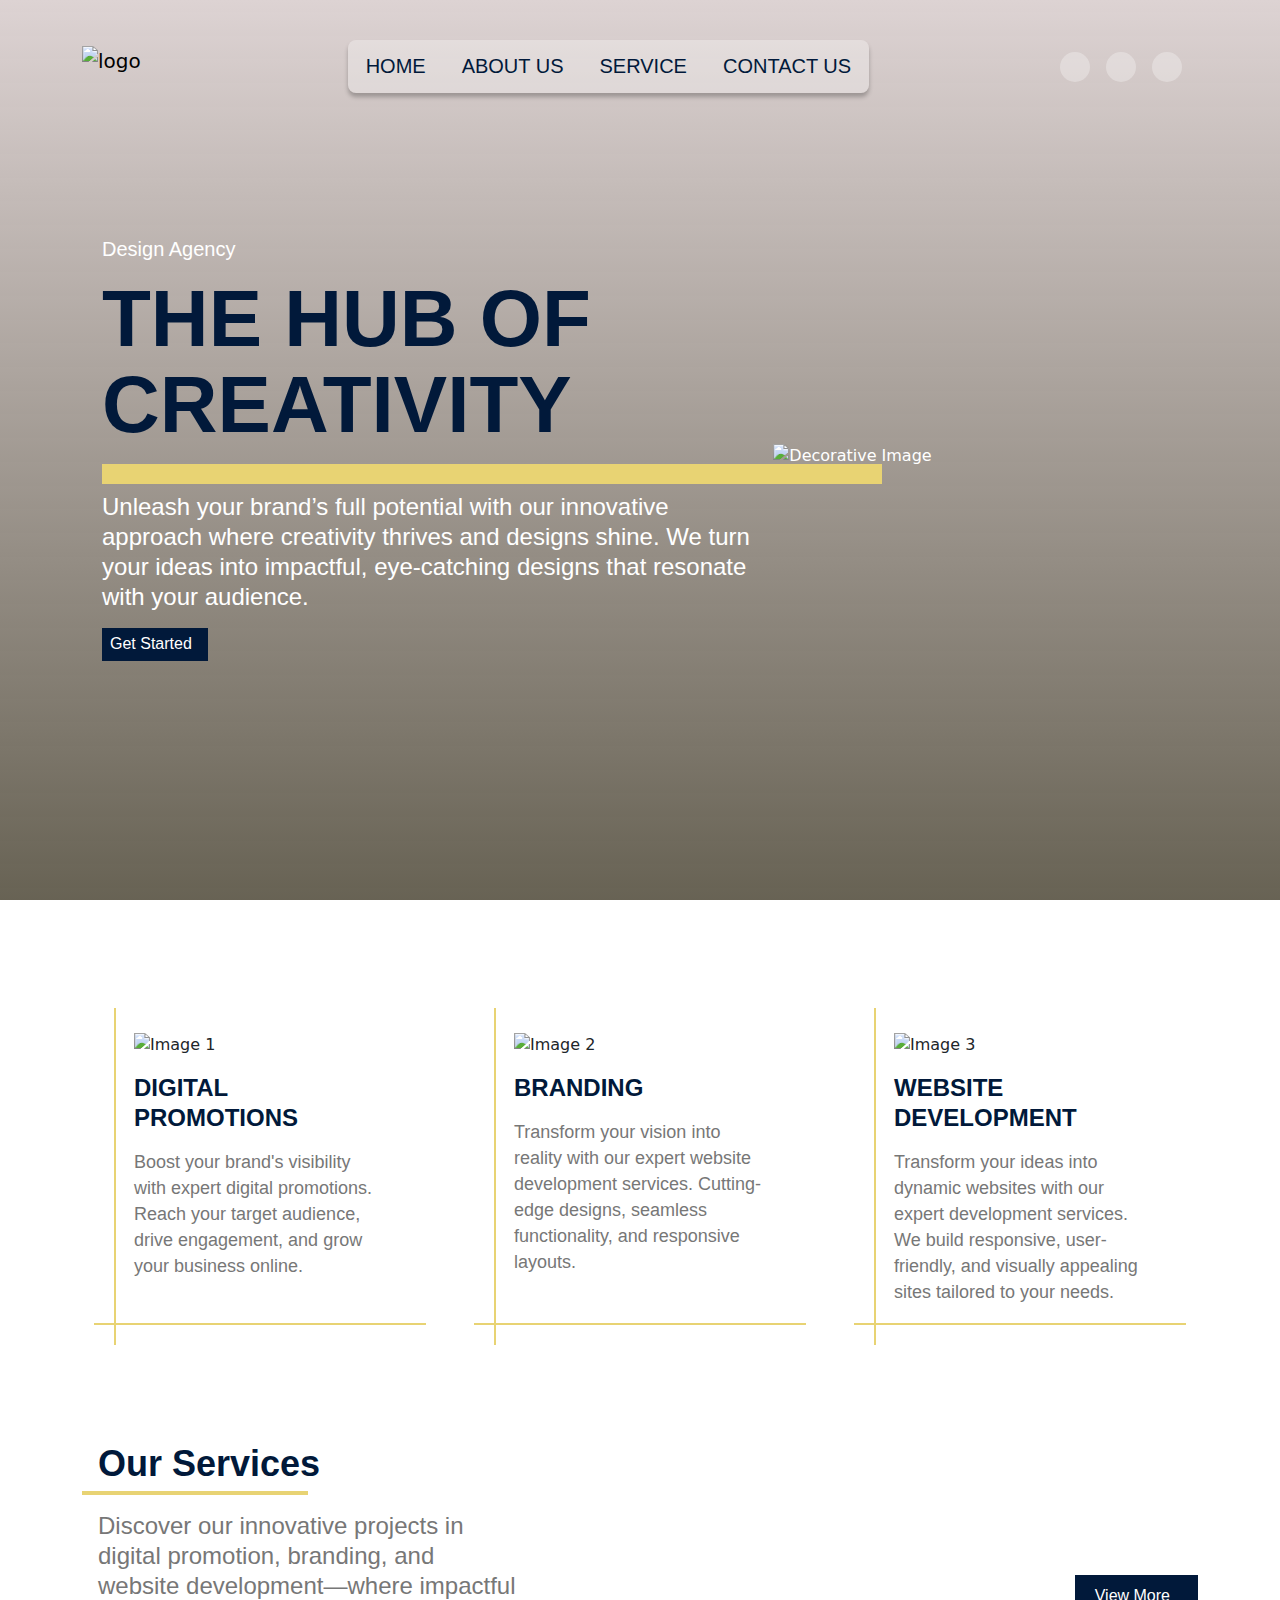
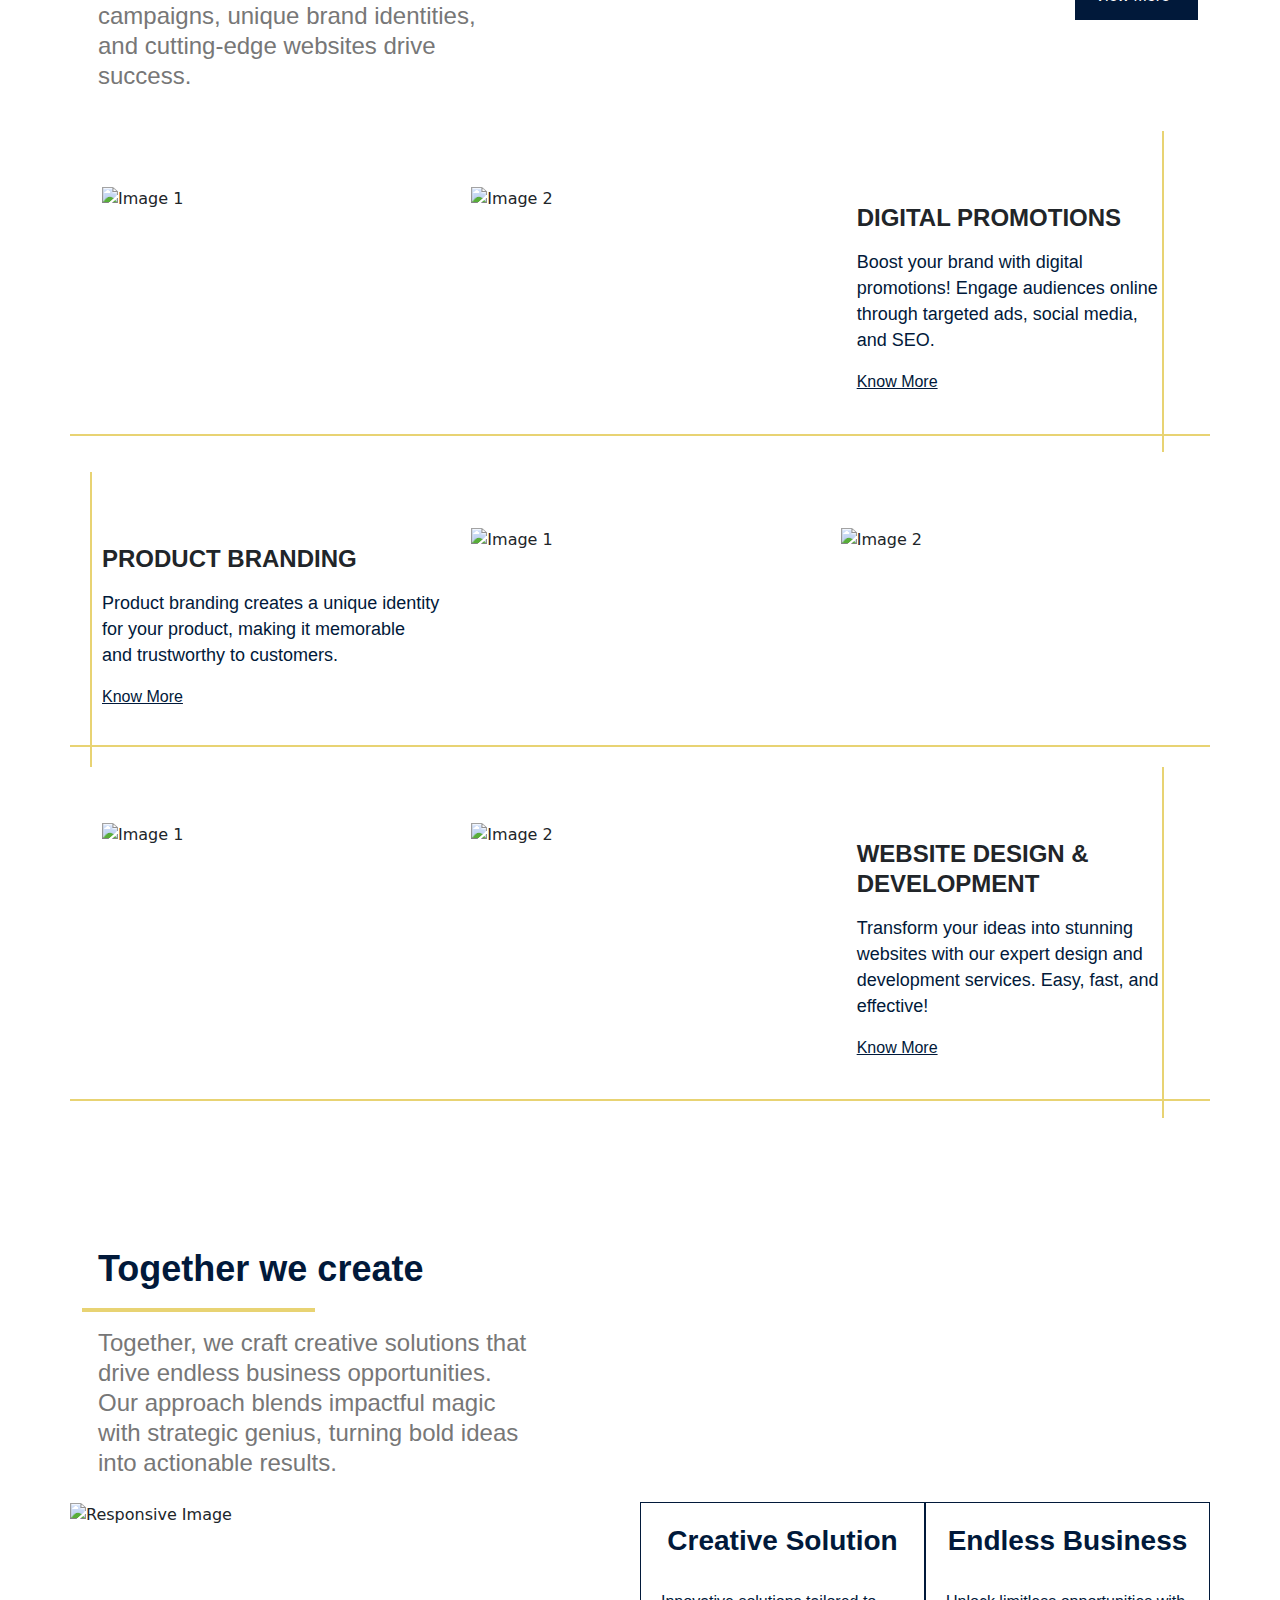
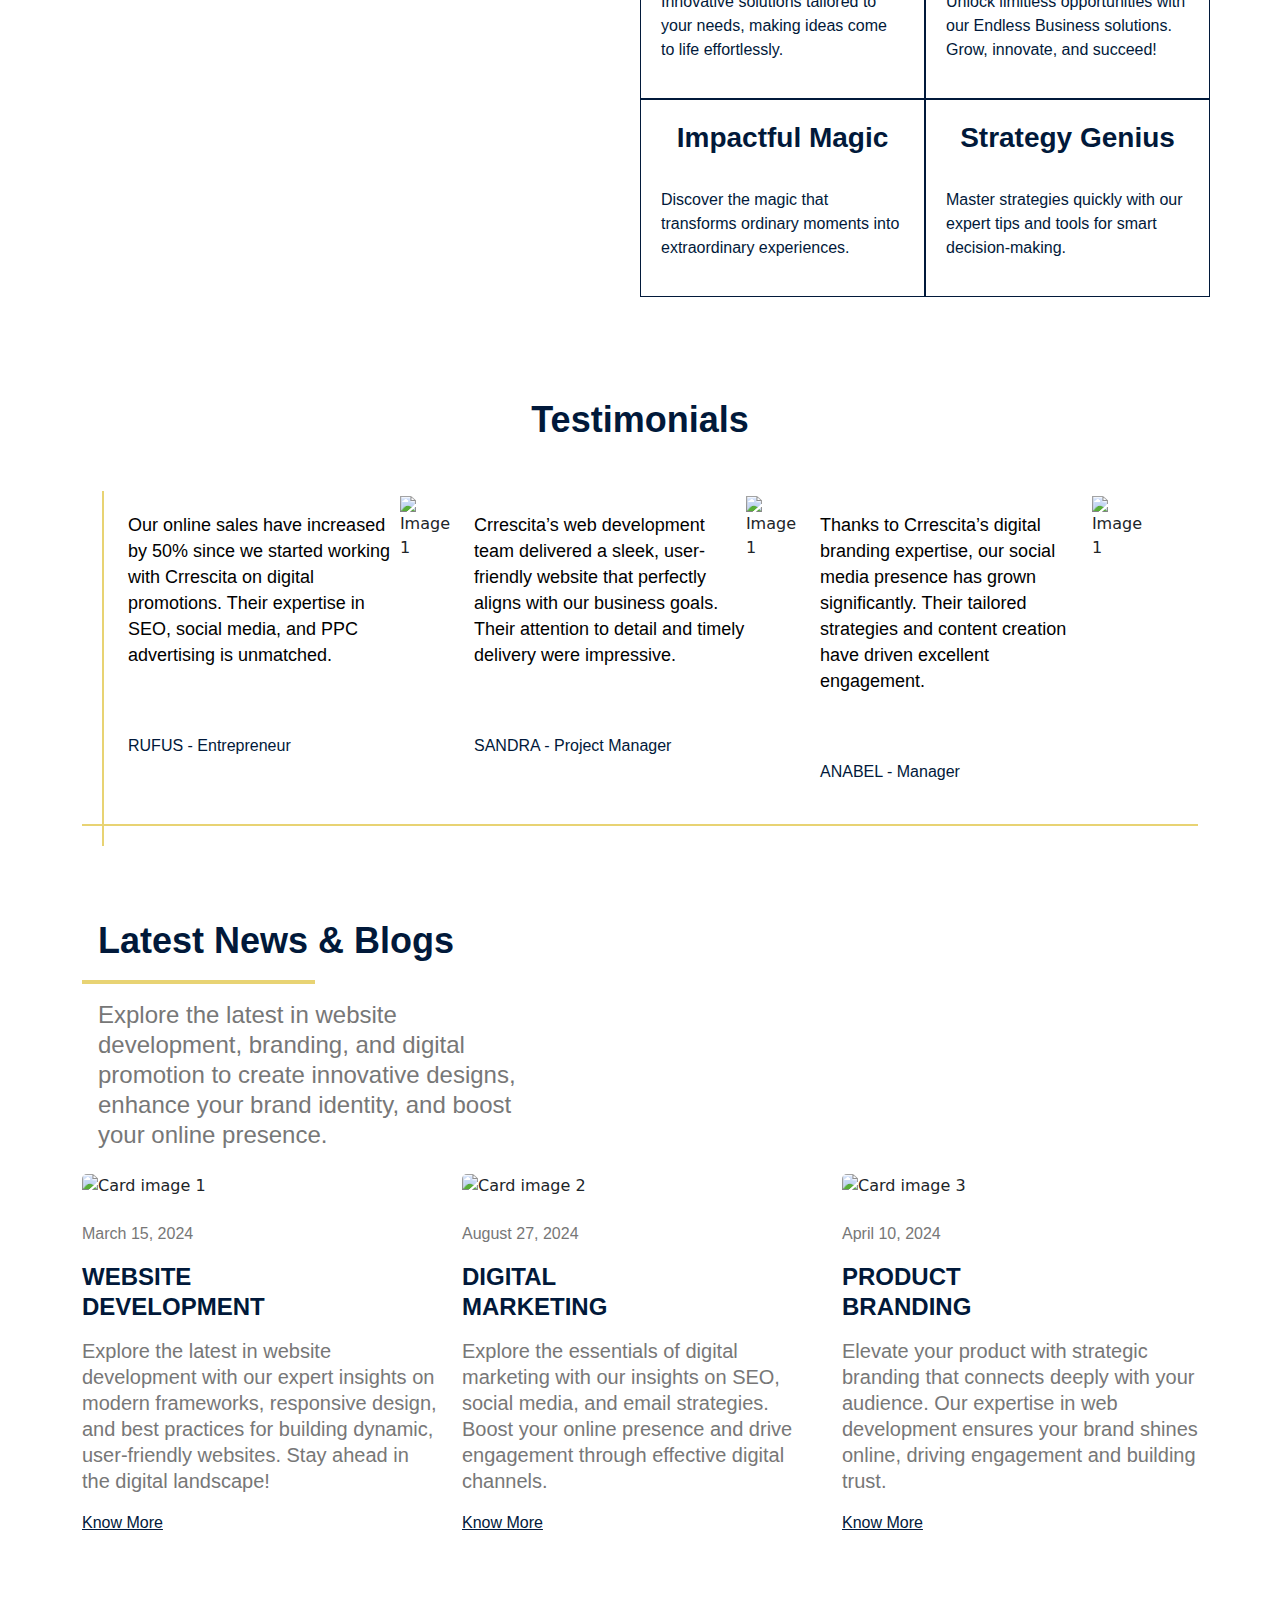
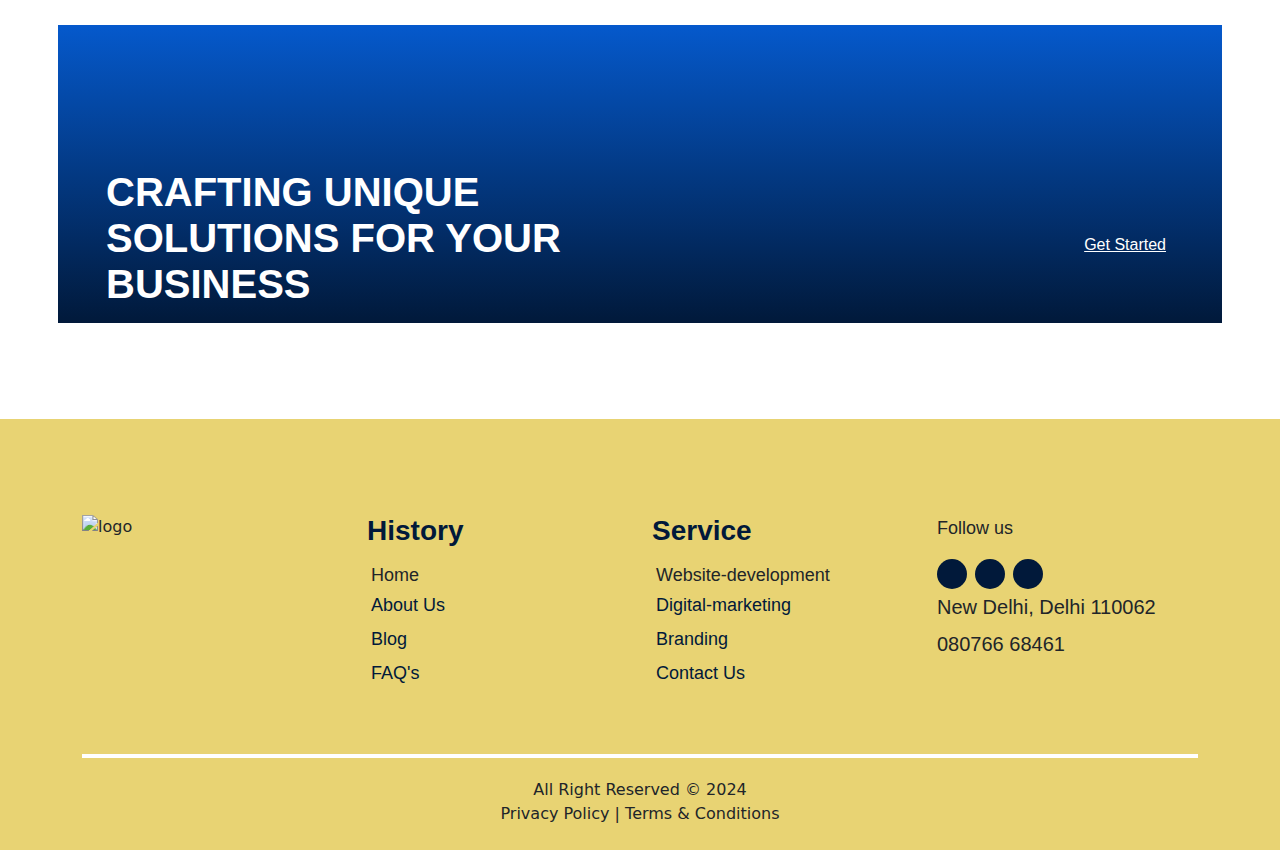
==== commit 64f44b49: "code" ====
--- a/crrescita_angular/browser/index.html
+++ b/crrescita_angular/browser/index.html
@@ -28,14 +28,14 @@
   'https://www.googletagmanager.com/gtm.js?id='+i+dl;f.parentNode.insertBefore(j,f);
   })(window,document,'script','dataLayer','GTM-58WV2LNN');</script>
   <!-- End Google Tag Manager -->
-<style>@charset "UTF-8";:root{--bs-blue:#0d6efd;--bs-indigo:#6610f2;--bs-purple:#6f42c1;--bs-pink:#d63384;--bs-red:#dc3545;--bs-orange:#fd7e14;--bs-yellow:#ffc107;--bs-green:#198754;--bs-teal:#20c997;--bs-cyan:#0dcaf0;--bs-black:#000;--bs-white:#fff;--bs-gray:#6c757d;--bs-gray-dark:#343a40;--bs-gray-100:#f8f9fa;--bs-gray-200:#e9ecef;--bs-gray-300:#dee2e6;--bs-gray-400:#ced4da;--bs-gray-500:#adb5bd;--bs-gray-600:#6c757d;--bs-gray-700:#495057;--bs-gray-800:#343a40;--bs-gray-900:#212529;--bs-primary:#0d6efd;--bs-secondary:#6c757d;--bs-success:#198754;--bs-info:#0dcaf0;--bs-warning:#ffc107;--bs-danger:#dc3545;--bs-light:#f8f9fa;--bs-dark:#212529;--bs-primary-rgb:13,110,253;--bs-secondary-rgb:108,117,125;--bs-success-rgb:25,135,84;--bs-info-rgb:13,202,240;--bs-warning-rgb:255,193,7;--bs-danger-rgb:220,53,69;--bs-light-rgb:248,249,250;--bs-dark-rgb:33,37,41;--bs-primary-text-emphasis:#052c65;--bs-secondary-text-emphasis:#2b2f32;--bs-success-text-emphasis:#0a3622;--bs-info-text-emphasis:#055160;--bs-warning-text-emphasis:#664d03;--bs-danger-text-emphasis:#58151c;--bs-light-text-emphasis:#495057;--bs-dark-text-emphasis:#495057;--bs-primary-bg-subtle:#cfe2ff;--bs-secondary-bg-subtle:#e2e3e5;--bs-success-bg-subtle:#d1e7dd;--bs-info-bg-subtle:#cff4fc;--bs-warning-bg-subtle:#fff3cd;--bs-danger-bg-subtle:#f8d7da;--bs-light-bg-subtle:#fcfcfd;--bs-dark-bg-subtle:#ced4da;--bs-primary-border-subtle:#9ec5fe;--bs-secondary-border-subtle:#c4c8cb;--bs-success-border-subtle:#a3cfbb;--bs-info-border-subtle:#9eeaf9;--bs-warning-border-subtle:#ffe69c;--bs-danger-border-subtle:#f1aeb5;--bs-light-border-subtle:#e9ecef;--bs-dark-border-subtle:#adb5bd;--bs-white-rgb:255,255,255;--bs-black-rgb:0,0,0;--bs-font-sans-serif:system-ui,-apple-system,"Segoe UI",Roboto,"Helvetica Neue","Noto Sans","Liberation Sans",Arial,sans-serif,"Apple Color Emoji","Segoe UI Emoji","Segoe UI Symbol","Noto Color Emoji";--bs-font-monospace:SFMono-Regular,Menlo,Monaco,Consolas,"Liberation Mono","Courier New",monospace;--bs-gradient:linear-gradient(180deg, rgba(255, 255, 255, .15), rgba(255, 255, 255, 0));--bs-body-font-family:var(--bs-font-sans-serif);--bs-body-font-size:1rem;--bs-body-font-weight:400;--bs-body-line-height:1.5;--bs-body-color:#212529;--bs-body-color-rgb:33,37,41;--bs-body-bg:#fff;--bs-body-bg-rgb:255,255,255;--bs-emphasis-color:#000;--bs-emphasis-color-rgb:0,0,0;--bs-secondary-color:rgba(33, 37, 41, .75);--bs-secondary-color-rgb:33,37,41;--bs-secondary-bg:#e9ecef;--bs-secondary-bg-rgb:233,236,239;--bs-tertiary-color:rgba(33, 37, 41, .5);--bs-tertiary-color-rgb:33,37,41;--bs-tertiary-bg:#f8f9fa;--bs-tertiary-bg-rgb:248,249,250;--bs-heading-color:inherit;--bs-link-color:#0d6efd;--bs-link-color-rgb:13,110,253;--bs-link-decoration:underline;--bs-link-hover-color:#0a58ca;--bs-link-hover-color-rgb:10,88,202;--bs-code-color:#d63384;--bs-highlight-color:#212529;--bs-highlight-bg:#fff3cd;--bs-border-width:1px;--bs-border-style:solid;--bs-border-color:#dee2e6;--bs-border-color-translucent:rgba(0, 0, 0, .175);--bs-border-radius:.375rem;--bs-border-radius-sm:.25rem;--bs-border-radius-lg:.5rem;--bs-border-radius-xl:1rem;--bs-border-radius-xxl:2rem;--bs-border-radius-2xl:var(--bs-border-radius-xxl);--bs-border-radius-pill:50rem;--bs-box-shadow:0 .5rem 1rem rgba(0, 0, 0, .15);--bs-box-shadow-sm:0 .125rem .25rem rgba(0, 0, 0, .075);--bs-box-shadow-lg:0 1rem 3rem rgba(0, 0, 0, .175);--bs-box-shadow-inset:inset 0 1px 2px rgba(0, 0, 0, .075);--bs-focus-ring-width:.25rem;--bs-focus-ring-opacity:.25;--bs-focus-ring-color:rgba(13, 110, 253, .25);--bs-form-valid-color:#198754;--bs-form-valid-border-color:#198754;--bs-form-invalid-color:#dc3545;--bs-form-invalid-border-color:#dc3545}*,:after,:before{box-sizing:border-box}@media (prefers-reduced-motion:no-preference){:root{scroll-behavior:smooth}}body{margin:0;font-family:var(--bs-body-font-family);font-size:var(--bs-body-font-size);font-weight:var(--bs-body-font-weight);line-height:var(--bs-body-line-height);color:var(--bs-body-color);text-align:var(--bs-body-text-align);background-color:var(--bs-body-bg);-webkit-text-size-adjust:100%;-webkit-tap-highlight-color:transparent}hr{margin:1rem 0;color:inherit;border:0;border-top:var(--bs-border-width) solid;opacity:.25}p{margin-top:0;margin-bottom:1rem}ul{padding-left:2rem}ul{margin-top:0;margin-bottom:1rem}ul ul{margin-bottom:0}a{color:rgba(var(--bs-link-color-rgb),var(--bs-link-opacity,1));text-decoration:underline}a:hover{--bs-link-color-rgb:var(--bs-link-hover-color-rgb)}img{vertical-align:middle}button{border-radius:0}button:focus:not(:focus-visible){outline:0}button{margin:0;font-family:inherit;font-size:inherit;line-height:inherit}button{text-transform:none}[role=button]{cursor:pointer}[type=button],button{-webkit-appearance:button}[type=button]:not(:disabled),button:not(:disabled){cursor:pointer}iframe{border:0}.list-unstyled{padding-left:0;list-style:none}.img-fluid{max-width:100%;height:auto}.container{--bs-gutter-x:1.5rem;--bs-gutter-y:0;width:100%;padding-right:calc(var(--bs-gutter-x) * .5);padding-left:calc(var(--bs-gutter-x) * .5);margin-right:auto;margin-left:auto}@media (min-width:576px){.container{max-width:540px}}@media (min-width:768px){.container{max-width:720px}}@media (min-width:992px){.container{max-width:960px}}@media (min-width:1200px){.container{max-width:1140px}}@media (min-width:1400px){.container{max-width:1320px}}:root{--bs-breakpoint-xs:0;--bs-breakpoint-sm:576px;--bs-breakpoint-md:768px;--bs-breakpoint-lg:992px;--bs-breakpoint-xl:1200px;--bs-breakpoint-xxl:1400px}.row{--bs-gutter-x:1.5rem;--bs-gutter-y:0;display:flex;flex-wrap:wrap;margin-top:calc(-1 * var(--bs-gutter-y));margin-right:calc(-.5 * var(--bs-gutter-x));margin-left:calc(-.5 * var(--bs-gutter-x))}.row>*{flex-shrink:0;width:100%;max-width:100%;padding-right:calc(var(--bs-gutter-x) * .5);padding-left:calc(var(--bs-gutter-x) * .5);margin-top:var(--bs-gutter-y)}.col-2{flex:0 0 auto;width:16.66666667%}.col-6{flex:0 0 auto;width:50%}@media (min-width:768px){.col-md-3{flex:0 0 auto;width:25%}}.collapse:not(.show){display:none}.dropdown{position:relative}.dropdown-toggle{white-space:nowrap}.dropdown-toggle:after{display:inline-block;margin-left:.255em;vertical-align:.255em;content:"";border-top:.3em solid;border-right:.3em solid transparent;border-bottom:0;border-left:.3em solid transparent}.dropdown-toggle:empty:after{margin-left:0}.dropdown-menu{--bs-dropdown-zindex:1000;--bs-dropdown-min-width:10rem;--bs-dropdown-padding-x:0;--bs-dropdown-padding-y:.5rem;--bs-dropdown-spacer:.125rem;--bs-dropdown-font-size:1rem;--bs-dropdown-color:var(--bs-body-color);--bs-dropdown-bg:var(--bs-body-bg);--bs-dropdown-border-color:var(--bs-border-color-translucent);--bs-dropdown-border-radius:var(--bs-border-radius);--bs-dropdown-border-width:var(--bs-border-width);--bs-dropdown-inner-border-radius:calc(var(--bs-border-radius) - var(--bs-border-width));--bs-dropdown-divider-bg:var(--bs-border-color-translucent);--bs-dropdown-divider-margin-y:.5rem;--bs-dropdown-box-shadow:var(--bs-box-shadow);--bs-dropdown-link-color:var(--bs-body-color);--bs-dropdown-link-hover-color:var(--bs-body-color);--bs-dropdown-link-hover-bg:var(--bs-tertiary-bg);--bs-dropdown-link-active-color:#fff;--bs-dropdown-link-active-bg:#0d6efd;--bs-dropdown-link-disabled-color:var(--bs-tertiary-color);--bs-dropdown-item-padding-x:1rem;--bs-dropdown-item-padding-y:.25rem;--bs-dropdown-header-color:#6c757d;--bs-dropdown-header-padding-x:1rem;--bs-dropdown-header-padding-y:.5rem;position:absolute;z-index:var(--bs-dropdown-zindex);display:none;min-width:var(--bs-dropdown-min-width);padding:var(--bs-dropdown-padding-y) var(--bs-dropdown-padding-x);margin:0;font-size:var(--bs-dropdown-font-size);color:var(--bs-dropdown-color);text-align:left;list-style:none;background-color:var(--bs-dropdown-bg);background-clip:padding-box;border:var(--bs-dropdown-border-width) solid var(--bs-dropdown-border-color);border-radius:var(--bs-dropdown-border-radius)}.dropdown-item{display:block;width:100%;padding:var(--bs-dropdown-item-padding-y) var(--bs-dropdown-item-padding-x);clear:both;font-weight:400;color:var(--bs-dropdown-link-color);text-align:inherit;text-decoration:none;white-space:nowrap;background-color:transparent;border:0;border-radius:var(--bs-dropdown-item-border-radius,0)}.dropdown-item:focus,.dropdown-item:hover{color:var(--bs-dropdown-link-hover-color);background-color:var(--bs-dropdown-link-hover-bg)}.dropdown-item:active{color:var(--bs-dropdown-link-active-color);text-decoration:none;background-color:var(--bs-dropdown-link-active-bg)}.dropdown-item:disabled{color:var(--bs-dropdown-link-disabled-color);pointer-events:none;background-color:transparent}.nav-link{display:block;padding:var(--bs-nav-link-padding-y) var(--bs-nav-link-padding-x);font-size:var(--bs-nav-link-font-size);font-weight:var(--bs-nav-link-font-weight);color:var(--bs-nav-link-color);text-decoration:none;background:0 0;border:0;transition:color .15s ease-in-out,background-color .15s ease-in-out,border-color .15s ease-in-out}@media (prefers-reduced-motion:reduce){.nav-link{transition:none}}.nav-link:focus,.nav-link:hover{color:var(--bs-nav-link-hover-color)}.nav-link:focus-visible{outline:0;box-shadow:0 0 0 .25rem #0d6efd40}.nav-link:disabled{color:var(--bs-nav-link-disabled-color);pointer-events:none;cursor:default}.navbar{--bs-navbar-padding-x:0;--bs-navbar-padding-y:.5rem;--bs-navbar-color:rgba(var(--bs-emphasis-color-rgb), .65);--bs-navbar-hover-color:rgba(var(--bs-emphasis-color-rgb), .8);--bs-navbar-disabled-color:rgba(var(--bs-emphasis-color-rgb), .3);--bs-navbar-active-color:rgba(var(--bs-emphasis-color-rgb), 1);--bs-navbar-brand-padding-y:.3125rem;--bs-navbar-brand-margin-end:1rem;--bs-navbar-brand-font-size:1.25rem;--bs-navbar-brand-color:rgba(var(--bs-emphasis-color-rgb), 1);--bs-navbar-brand-hover-color:rgba(var(--bs-emphasis-color-rgb), 1);--bs-navbar-nav-link-padding-x:.5rem;--bs-navbar-toggler-padding-y:.25rem;--bs-navbar-toggler-padding-x:.75rem;--bs-navbar-toggler-font-size:1.25rem;--bs-navbar-toggler-icon-bg:url("data:image/svg+xml,%3csvg xmlns='http://www.w3.org/2000/svg' viewBox='0 0 30 30'%3e%3cpath stroke='rgba%2833, 37, 41, 0.75%29' stroke-linecap='round' stroke-miterlimit='10' stroke-width='2' d='M4 7h22M4 15h22M4 23h22'/%3e%3c/svg%3e");--bs-navbar-toggler-border-color:rgba(var(--bs-emphasis-color-rgb), .15);--bs-navbar-toggler-border-radius:var(--bs-border-radius);--bs-navbar-toggler-focus-width:.25rem;--bs-navbar-toggler-transition:box-shadow .15s ease-in-out;position:relative;display:flex;flex-wrap:wrap;align-items:center;justify-content:space-between;padding:var(--bs-navbar-padding-y) var(--bs-navbar-padding-x)}.navbar>.container{display:flex;flex-wrap:inherit;align-items:center;justify-content:space-between}.navbar-brand{padding-top:var(--bs-navbar-brand-padding-y);padding-bottom:var(--bs-navbar-brand-padding-y);margin-right:var(--bs-navbar-brand-margin-end);font-size:var(--bs-navbar-brand-font-size);color:var(--bs-navbar-brand-color);text-decoration:none;white-space:nowrap}.navbar-brand:focus,.navbar-brand:hover{color:var(--bs-navbar-brand-hover-color)}.navbar-nav{--bs-nav-link-padding-x:0;--bs-nav-link-padding-y:.5rem;--bs-nav-link-font-weight: ;--bs-nav-link-color:var(--bs-navbar-color);--bs-nav-link-hover-color:var(--bs-navbar-hover-color);--bs-nav-link-disabled-color:var(--bs-navbar-disabled-color);display:flex;flex-direction:column;padding-left:0;margin-bottom:0;list-style:none}.navbar-nav .dropdown-menu{position:static}.navbar-collapse{flex-basis:100%;flex-grow:1;align-items:center}.navbar-toggler{padding:var(--bs-navbar-toggler-padding-y) var(--bs-navbar-toggler-padding-x);font-size:var(--bs-navbar-toggler-font-size);line-height:1;color:var(--bs-navbar-color);background-color:transparent;border:var(--bs-border-width) solid var(--bs-navbar-toggler-border-color);border-radius:var(--bs-navbar-toggler-border-radius);transition:var(--bs-navbar-toggler-transition)}@media (prefers-reduced-motion:reduce){.navbar-toggler{transition:none}}.navbar-toggler:hover{text-decoration:none}.navbar-toggler:focus{text-decoration:none;outline:0;box-shadow:0 0 0 var(--bs-navbar-toggler-focus-width)}@media (min-width:992px){.navbar-expand-lg{flex-wrap:nowrap;justify-content:flex-start}.navbar-expand-lg .navbar-nav{flex-direction:row}.navbar-expand-lg .navbar-nav .dropdown-menu{position:absolute}.navbar-expand-lg .navbar-nav .nav-link{padding-right:var(--bs-navbar-nav-link-padding-x);padding-left:var(--bs-navbar-nav-link-padding-x)}.navbar-expand-lg .navbar-collapse{display:flex!important;flex-basis:auto}.navbar-expand-lg .navbar-toggler{display:none}}.d-block{display:block!important}.d-flex{display:flex!important}.d-none{display:none!important}.border-0{border:0!important}.justify-content-center{justify-content:center!important}.justify-content-evenly{justify-content:space-evenly!important}.align-items-center{align-items:center!important}.m-0{margin:0!important}.mx-2{margin-right:.5rem!important;margin-left:.5rem!important}.mt-1{margin-top:.25rem!important}.mt-2{margin-top:.5rem!important}.mt-3{margin-top:1rem!important}.mt-4{margin-top:1.5rem!important}.me-2{margin-right:.5rem!important}.me-3{margin-right:1rem!important}.me-auto{margin-right:auto!important}.mb-2{margin-bottom:.5rem!important}.mb-3{margin-bottom:1rem!important}.p-0{padding:0!important}.p-1{padding:.25rem!important}.px-3{padding-right:1rem!important;padding-left:1rem!important}.py-1{padding-top:.25rem!important;padding-bottom:.25rem!important}.py-2{padding-top:.5rem!important;padding-bottom:.5rem!important}.py-3{padding-top:1rem!important;padding-bottom:1rem!important}.py-4{padding-top:1.5rem!important;padding-bottom:1.5rem!important}.fw-normal{font-weight:400!important}.text-start{text-align:left!important}.text-center{text-align:center!important}.text-uppercase{text-transform:uppercase!important}.text-white{--bs-text-opacity:1;color:rgba(var(--bs-white-rgb),var(--bs-text-opacity))!important}@media (min-width:768px){.d-md-block{display:block!important}.d-md-none{display:none!important}.py-md-2{padding-top:.5rem!important;padding-bottom:.5rem!important}}@media (min-width:992px){.d-lg-flex{display:flex!important}.mt-lg-5{margin-top:3rem!important}.mb-lg-0{margin-bottom:0!important}.py-lg-2{padding-top:.5rem!important;padding-bottom:.5rem!important}.py-lg-4{padding-top:1.5rem!important;padding-bottom:1.5rem!important}.pt-lg-5{padding-top:3rem!important}}@media screen and (min-width: 1600px){.container{max-width:1550px!important}}.philosopher-28-bold{font-family:Philosopher,sans-serif;font-weight:700;font-size:28px;line-height:31px}.philosopher-24-bold{font-family:Philosopher,sans-serif;font-weight:700;font-size:24px;line-height:28px}.font-outfit-light-16{font-family:Outfit,sans-serif;font-size:16px;font-weight:300;line-height:24px}.font-outfit-light-18{font-family:Outfit,sans-serif;font-size:18px;font-weight:400;line-height:26px}.font-outfit-20,.font-outfit-bold-20{font-family:Outfit,sans-serif;font-size:20px;font-weight:500;line-height:21px}@media (max-width: 767px){.philosopher-28-bold{font-size:20px;line-height:28px}.font-outfit-light-18{font-size:14px!important;line-height:24px!important}.font-outfit-bold-20{font-size:16px!important;line-height:18px!important}}.colour-1{color:#01193a}.social-icon{display:inline-flex;align-items:center;justify-content:center;width:30px;height:30px;border-radius:50%;color:#e8d373;text-decoration:none;font-size:15px;background-color:#01193a}.footer-bg{background-color:#e8d373;text-decoration:none}.list-unstyled a{text-decoration:none;color:inherit}.footer-hr{border:2px solid rgba(255,255,255,1);opacity:1;margin-top:20px;margin-bottom:20px}
+<style>@charset "UTF-8";:root{--bs-blue:#0d6efd;--bs-indigo:#6610f2;--bs-purple:#6f42c1;--bs-pink:#d63384;--bs-red:#dc3545;--bs-orange:#fd7e14;--bs-yellow:#ffc107;--bs-green:#198754;--bs-teal:#20c997;--bs-cyan:#0dcaf0;--bs-black:#000;--bs-white:#fff;--bs-gray:#6c757d;--bs-gray-dark:#343a40;--bs-gray-100:#f8f9fa;--bs-gray-200:#e9ecef;--bs-gray-300:#dee2e6;--bs-gray-400:#ced4da;--bs-gray-500:#adb5bd;--bs-gray-600:#6c757d;--bs-gray-700:#495057;--bs-gray-800:#343a40;--bs-gray-900:#212529;--bs-primary:#0d6efd;--bs-secondary:#6c757d;--bs-success:#198754;--bs-info:#0dcaf0;--bs-warning:#ffc107;--bs-danger:#dc3545;--bs-light:#f8f9fa;--bs-dark:#212529;--bs-primary-rgb:13,110,253;--bs-secondary-rgb:108,117,125;--bs-success-rgb:25,135,84;--bs-info-rgb:13,202,240;--bs-warning-rgb:255,193,7;--bs-danger-rgb:220,53,69;--bs-light-rgb:248,249,250;--bs-dark-rgb:33,37,41;--bs-primary-text-emphasis:#052c65;--bs-secondary-text-emphasis:#2b2f32;--bs-success-text-emphasis:#0a3622;--bs-info-text-emphasis:#055160;--bs-warning-text-emphasis:#664d03;--bs-danger-text-emphasis:#58151c;--bs-light-text-emphasis:#495057;--bs-dark-text-emphasis:#495057;--bs-primary-bg-subtle:#cfe2ff;--bs-secondary-bg-subtle:#e2e3e5;--bs-success-bg-subtle:#d1e7dd;--bs-info-bg-subtle:#cff4fc;--bs-warning-bg-subtle:#fff3cd;--bs-danger-bg-subtle:#f8d7da;--bs-light-bg-subtle:#fcfcfd;--bs-dark-bg-subtle:#ced4da;--bs-primary-border-subtle:#9ec5fe;--bs-secondary-border-subtle:#c4c8cb;--bs-success-border-subtle:#a3cfbb;--bs-info-border-subtle:#9eeaf9;--bs-warning-border-subtle:#ffe69c;--bs-danger-border-subtle:#f1aeb5;--bs-light-border-subtle:#e9ecef;--bs-dark-border-subtle:#adb5bd;--bs-white-rgb:255,255,255;--bs-black-rgb:0,0,0;--bs-font-sans-serif:system-ui,-apple-system,"Segoe UI",Roboto,"Helvetica Neue","Noto Sans","Liberation Sans",Arial,sans-serif,"Apple Color Emoji","Segoe UI Emoji","Segoe UI Symbol","Noto Color Emoji";--bs-font-monospace:SFMono-Regular,Menlo,Monaco,Consolas,"Liberation Mono","Courier New",monospace;--bs-gradient:linear-gradient(180deg, rgba(255, 255, 255, .15), rgba(255, 255, 255, 0));--bs-body-font-family:var(--bs-font-sans-serif);--bs-body-font-size:1rem;--bs-body-font-weight:400;--bs-body-line-height:1.5;--bs-body-color:#212529;--bs-body-color-rgb:33,37,41;--bs-body-bg:#fff;--bs-body-bg-rgb:255,255,255;--bs-emphasis-color:#000;--bs-emphasis-color-rgb:0,0,0;--bs-secondary-color:rgba(33, 37, 41, .75);--bs-secondary-color-rgb:33,37,41;--bs-secondary-bg:#e9ecef;--bs-secondary-bg-rgb:233,236,239;--bs-tertiary-color:rgba(33, 37, 41, .5);--bs-tertiary-color-rgb:33,37,41;--bs-tertiary-bg:#f8f9fa;--bs-tertiary-bg-rgb:248,249,250;--bs-heading-color:inherit;--bs-link-color:#0d6efd;--bs-link-color-rgb:13,110,253;--bs-link-decoration:underline;--bs-link-hover-color:#0a58ca;--bs-link-hover-color-rgb:10,88,202;--bs-code-color:#d63384;--bs-highlight-color:#212529;--bs-highlight-bg:#fff3cd;--bs-border-width:1px;--bs-border-style:solid;--bs-border-color:#dee2e6;--bs-border-color-translucent:rgba(0, 0, 0, .175);--bs-border-radius:.375rem;--bs-border-radius-sm:.25rem;--bs-border-radius-lg:.5rem;--bs-border-radius-xl:1rem;--bs-border-radius-xxl:2rem;--bs-border-radius-2xl:var(--bs-border-radius-xxl);--bs-border-radius-pill:50rem;--bs-box-shadow:0 .5rem 1rem rgba(0, 0, 0, .15);--bs-box-shadow-sm:0 .125rem .25rem rgba(0, 0, 0, .075);--bs-box-shadow-lg:0 1rem 3rem rgba(0, 0, 0, .175);--bs-box-shadow-inset:inset 0 1px 2px rgba(0, 0, 0, .075);--bs-focus-ring-width:.25rem;--bs-focus-ring-opacity:.25;--bs-focus-ring-color:rgba(13, 110, 253, .25);--bs-form-valid-color:#198754;--bs-form-valid-border-color:#198754;--bs-form-invalid-color:#dc3545;--bs-form-invalid-border-color:#dc3545}*,:after,:before{box-sizing:border-box}@media (prefers-reduced-motion:no-preference){:root{scroll-behavior:smooth}}body{margin:0;font-family:var(--bs-body-font-family);font-size:var(--bs-body-font-size);font-weight:var(--bs-body-font-weight);line-height:var(--bs-body-line-height);color:var(--bs-body-color);text-align:var(--bs-body-text-align);background-color:var(--bs-body-bg);-webkit-text-size-adjust:100%;-webkit-tap-highlight-color:transparent}hr{margin:1rem 0;color:inherit;border:0;border-top:var(--bs-border-width) solid;opacity:.25}p{margin-top:0;margin-bottom:1rem}ul{padding-left:2rem}ul{margin-top:0;margin-bottom:1rem}ul ul{margin-bottom:0}a{color:rgba(var(--bs-link-color-rgb),var(--bs-link-opacity,1));text-decoration:underline}a:hover{--bs-link-color-rgb:var(--bs-link-hover-color-rgb)}img{vertical-align:middle}button{border-radius:0}button:focus:not(:focus-visible){outline:0}button,input,textarea{margin:0;font-family:inherit;font-size:inherit;line-height:inherit}button{text-transform:none}[role=button]{cursor:pointer}[type=button],[type=submit],button{-webkit-appearance:button}[type=button]:not(:disabled),[type=submit]:not(:disabled),button:not(:disabled){cursor:pointer}textarea{resize:vertical}iframe{border:0}.list-unstyled{padding-left:0;list-style:none}.img-fluid{max-width:100%;height:auto}.container{--bs-gutter-x:1.5rem;--bs-gutter-y:0;width:100%;padding-right:calc(var(--bs-gutter-x) * .5);padding-left:calc(var(--bs-gutter-x) * .5);margin-right:auto;margin-left:auto}@media (min-width:576px){.container{max-width:540px}}@media (min-width:768px){.container{max-width:720px}}@media (min-width:992px){.container{max-width:960px}}@media (min-width:1200px){.container{max-width:1140px}}@media (min-width:1400px){.container{max-width:1320px}}:root{--bs-breakpoint-xs:0;--bs-breakpoint-sm:576px;--bs-breakpoint-md:768px;--bs-breakpoint-lg:992px;--bs-breakpoint-xl:1200px;--bs-breakpoint-xxl:1400px}.row{--bs-gutter-x:1.5rem;--bs-gutter-y:0;display:flex;flex-wrap:wrap;margin-top:calc(-1 * var(--bs-gutter-y));margin-right:calc(-.5 * var(--bs-gutter-x));margin-left:calc(-.5 * var(--bs-gutter-x))}.row>*{flex-shrink:0;width:100%;max-width:100%;padding-right:calc(var(--bs-gutter-x) * .5);padding-left:calc(var(--bs-gutter-x) * .5);margin-top:var(--bs-gutter-y)}.col-2{flex:0 0 auto;width:16.66666667%}.col-5{flex:0 0 auto;width:41.66666667%}.col-6{flex:0 0 auto;width:50%}.col-7{flex:0 0 auto;width:58.33333333%}.col-10{flex:0 0 auto;width:83.33333333%}.col-12{flex:0 0 auto;width:100%}@media (min-width:768px){.col-md-3{flex:0 0 auto;width:25%}.col-md-4{flex:0 0 auto;width:33.33333333%}.col-md-6{flex:0 0 auto;width:50%}.col-md-10{flex:0 0 auto;width:83.33333333%}}@media (min-width:992px){.col-lg-4{flex:0 0 auto;width:33.33333333%}.col-lg-5{flex:0 0 auto;width:41.66666667%}.col-lg-6{flex:0 0 auto;width:50%}.col-lg-7{flex:0 0 auto;width:58.33333333%}.col-lg-9{flex:0 0 auto;width:75%}}.form-control{display:block;width:100%;padding:.375rem .75rem;font-size:1rem;font-weight:400;line-height:1.5;color:var(--bs-body-color);-webkit-appearance:none;-moz-appearance:none;appearance:none;background-color:var(--bs-body-bg);background-clip:padding-box;border:var(--bs-border-width) solid var(--bs-border-color);border-radius:var(--bs-border-radius);transition:border-color .15s ease-in-out,box-shadow .15s ease-in-out}@media (prefers-reduced-motion:reduce){.form-control{transition:none}}.form-control:focus{color:var(--bs-body-color);background-color:var(--bs-body-bg);border-color:#86b7fe;outline:0;box-shadow:0 0 0 .25rem #0d6efd40}.form-control::-webkit-date-and-time-value{min-width:85px;height:1.5em;margin:0}.form-control::-webkit-datetime-edit{display:block;padding:0}.form-control::-moz-placeholder{color:var(--bs-secondary-color);opacity:1}.form-control::placeholder{color:var(--bs-secondary-color);opacity:1}.form-control:disabled{background-color:var(--bs-secondary-bg);opacity:1}.form-control::-webkit-file-upload-button{padding:.375rem .75rem;margin:-.375rem -.75rem;-webkit-margin-end:.75rem;margin-inline-end:.75rem;color:var(--bs-body-color);background-color:var(--bs-tertiary-bg);pointer-events:none;border-color:inherit;border-style:solid;border-width:0;border-inline-end-width:var(--bs-border-width);border-radius:0;-webkit-transition:color .15s ease-in-out,background-color .15s ease-in-out,border-color .15s ease-in-out,box-shadow .15s ease-in-out;transition:color .15s ease-in-out,background-color .15s ease-in-out,border-color .15s ease-in-out,box-shadow .15s ease-in-out}.form-control::file-selector-button{padding:.375rem .75rem;margin:-.375rem -.75rem;-webkit-margin-end:.75rem;margin-inline-end:.75rem;color:var(--bs-body-color);background-color:var(--bs-tertiary-bg);pointer-events:none;border-color:inherit;border-style:solid;border-width:0;border-inline-end-width:var(--bs-border-width);border-radius:0;transition:color .15s ease-in-out,background-color .15s ease-in-out,border-color .15s ease-in-out,box-shadow .15s ease-in-out}@media (prefers-reduced-motion:reduce){.form-control::-webkit-file-upload-button{-webkit-transition:none;transition:none}.form-control::file-selector-button{transition:none}}.form-control:hover:not(:disabled):not([readonly])::-webkit-file-upload-button{background-color:var(--bs-secondary-bg)}.form-control:hover:not(:disabled):not([readonly])::file-selector-button{background-color:var(--bs-secondary-bg)}textarea.form-control{min-height:calc(1.5em + .75rem + calc(var(--bs-border-width) * 2))}.fade{transition:opacity .15s linear}@media (prefers-reduced-motion:reduce){.fade{transition:none}}.fade:not(.show){opacity:0}.collapse:not(.show){display:none}.dropdown{position:relative}.dropdown-toggle{white-space:nowrap}.dropdown-toggle:after{display:inline-block;margin-left:.255em;vertical-align:.255em;content:"";border-top:.3em solid;border-right:.3em solid transparent;border-bottom:0;border-left:.3em solid transparent}.dropdown-toggle:empty:after{margin-left:0}.dropdown-menu{--bs-dropdown-zindex:1000;--bs-dropdown-min-width:10rem;--bs-dropdown-padding-x:0;--bs-dropdown-padding-y:.5rem;--bs-dropdown-spacer:.125rem;--bs-dropdown-font-size:1rem;--bs-dropdown-color:var(--bs-body-color);--bs-dropdown-bg:var(--bs-body-bg);--bs-dropdown-border-color:var(--bs-border-color-translucent);--bs-dropdown-border-radius:var(--bs-border-radius);--bs-dropdown-border-width:var(--bs-border-width);--bs-dropdown-inner-border-radius:calc(var(--bs-border-radius) - var(--bs-border-width));--bs-dropdown-divider-bg:var(--bs-border-color-translucent);--bs-dropdown-divider-margin-y:.5rem;--bs-dropdown-box-shadow:var(--bs-box-shadow);--bs-dropdown-link-color:var(--bs-body-color);--bs-dropdown-link-hover-color:var(--bs-body-color);--bs-dropdown-link-hover-bg:var(--bs-tertiary-bg);--bs-dropdown-link-active-color:#fff;--bs-dropdown-link-active-bg:#0d6efd;--bs-dropdown-link-disabled-color:var(--bs-tertiary-color);--bs-dropdown-item-padding-x:1rem;--bs-dropdown-item-padding-y:.25rem;--bs-dropdown-header-color:#6c757d;--bs-dropdown-header-padding-x:1rem;--bs-dropdown-header-padding-y:.5rem;position:absolute;z-index:var(--bs-dropdown-zindex);display:none;min-width:var(--bs-dropdown-min-width);padding:var(--bs-dropdown-padding-y) var(--bs-dropdown-padding-x);margin:0;font-size:var(--bs-dropdown-font-size);color:var(--bs-dropdown-color);text-align:left;list-style:none;background-color:var(--bs-dropdown-bg);background-clip:padding-box;border:var(--bs-dropdown-border-width) solid var(--bs-dropdown-border-color);border-radius:var(--bs-dropdown-border-radius)}.dropdown-item{display:block;width:100%;padding:var(--bs-dropdown-item-padding-y) var(--bs-dropdown-item-padding-x);clear:both;font-weight:400;color:var(--bs-dropdown-link-color);text-align:inherit;text-decoration:none;white-space:nowrap;background-color:transparent;border:0;border-radius:var(--bs-dropdown-item-border-radius,0)}.dropdown-item:focus,.dropdown-item:hover{color:var(--bs-dropdown-link-hover-color);background-color:var(--bs-dropdown-link-hover-bg)}.dropdown-item:active{color:var(--bs-dropdown-link-active-color);text-decoration:none;background-color:var(--bs-dropdown-link-active-bg)}.dropdown-item:disabled{color:var(--bs-dropdown-link-disabled-color);pointer-events:none;background-color:transparent}.nav-link{display:block;padding:var(--bs-nav-link-padding-y) var(--bs-nav-link-padding-x);font-size:var(--bs-nav-link-font-size);font-weight:var(--bs-nav-link-font-weight);color:var(--bs-nav-link-color);text-decoration:none;background:0 0;border:0;transition:color .15s ease-in-out,background-color .15s ease-in-out,border-color .15s ease-in-out}@media (prefers-reduced-motion:reduce){.nav-link{transition:none}}.nav-link:focus,.nav-link:hover{color:var(--bs-nav-link-hover-color)}.nav-link:focus-visible{outline:0;box-shadow:0 0 0 .25rem #0d6efd40}.nav-link:disabled{color:var(--bs-nav-link-disabled-color);pointer-events:none;cursor:default}.navbar{--bs-navbar-padding-x:0;--bs-navbar-padding-y:.5rem;--bs-navbar-color:rgba(var(--bs-emphasis-color-rgb), .65);--bs-navbar-hover-color:rgba(var(--bs-emphasis-color-rgb), .8);--bs-navbar-disabled-color:rgba(var(--bs-emphasis-color-rgb), .3);--bs-navbar-active-color:rgba(var(--bs-emphasis-color-rgb), 1);--bs-navbar-brand-padding-y:.3125rem;--bs-navbar-brand-margin-end:1rem;--bs-navbar-brand-font-size:1.25rem;--bs-navbar-brand-color:rgba(var(--bs-emphasis-color-rgb), 1);--bs-navbar-brand-hover-color:rgba(var(--bs-emphasis-color-rgb), 1);--bs-navbar-nav-link-padding-x:.5rem;--bs-navbar-toggler-padding-y:.25rem;--bs-navbar-toggler-padding-x:.75rem;--bs-navbar-toggler-font-size:1.25rem;--bs-navbar-toggler-icon-bg:url("data:image/svg+xml,%3csvg xmlns='http://www.w3.org/2000/svg' viewBox='0 0 30 30'%3e%3cpath stroke='rgba%2833, 37, 41, 0.75%29' stroke-linecap='round' stroke-miterlimit='10' stroke-width='2' d='M4 7h22M4 15h22M4 23h22'/%3e%3c/svg%3e");--bs-navbar-toggler-border-color:rgba(var(--bs-emphasis-color-rgb), .15);--bs-navbar-toggler-border-radius:var(--bs-border-radius);--bs-navbar-toggler-focus-width:.25rem;--bs-navbar-toggler-transition:box-shadow .15s ease-in-out;position:relative;display:flex;flex-wrap:wrap;align-items:center;justify-content:space-between;padding:var(--bs-navbar-padding-y) var(--bs-navbar-padding-x)}.navbar>.container{display:flex;flex-wrap:inherit;align-items:center;justify-content:space-between}.navbar-brand{padding-top:var(--bs-navbar-brand-padding-y);padding-bottom:var(--bs-navbar-brand-padding-y);margin-right:var(--bs-navbar-brand-margin-end);font-size:var(--bs-navbar-brand-font-size);color:var(--bs-navbar-brand-color);text-decoration:none;white-space:nowrap}.navbar-brand:focus,.navbar-brand:hover{color:var(--bs-navbar-brand-hover-color)}.navbar-nav{--bs-nav-link-padding-x:0;--bs-nav-link-padding-y:.5rem;--bs-nav-link-font-weight: ;--bs-nav-link-color:var(--bs-navbar-color);--bs-nav-link-hover-color:var(--bs-navbar-hover-color);--bs-nav-link-disabled-color:var(--bs-navbar-disabled-color);display:flex;flex-direction:column;padding-left:0;margin-bottom:0;list-style:none}.navbar-nav .dropdown-menu{position:static}.navbar-collapse{flex-basis:100%;flex-grow:1;align-items:center}.navbar-toggler{padding:var(--bs-navbar-toggler-padding-y) var(--bs-navbar-toggler-padding-x);font-size:var(--bs-navbar-toggler-font-size);line-height:1;color:var(--bs-navbar-color);background-color:transparent;border:var(--bs-border-width) solid var(--bs-navbar-toggler-border-color);border-radius:var(--bs-navbar-toggler-border-radius);transition:var(--bs-navbar-toggler-transition)}@media (prefers-reduced-motion:reduce){.navbar-toggler{transition:none}}.navbar-toggler:hover{text-decoration:none}.navbar-toggler:focus{text-decoration:none;outline:0;box-shadow:0 0 0 var(--bs-navbar-toggler-focus-width)}@media (min-width:992px){.navbar-expand-lg{flex-wrap:nowrap;justify-content:flex-start}.navbar-expand-lg .navbar-nav{flex-direction:row}.navbar-expand-lg .navbar-nav .dropdown-menu{position:absolute}.navbar-expand-lg .navbar-nav .nav-link{padding-right:var(--bs-navbar-nav-link-padding-x);padding-left:var(--bs-navbar-nav-link-padding-x)}.navbar-expand-lg .navbar-collapse{display:flex!important;flex-basis:auto}.navbar-expand-lg .navbar-toggler{display:none}}.card{--bs-card-spacer-y:1rem;--bs-card-spacer-x:1rem;--bs-card-title-spacer-y:.5rem;--bs-card-title-color: ;--bs-card-subtitle-color: ;--bs-card-border-width:var(--bs-border-width);--bs-card-border-color:var(--bs-border-color-translucent);--bs-card-border-radius:var(--bs-border-radius);--bs-card-box-shadow: ;--bs-card-inner-border-radius:calc(var(--bs-border-radius) - (var(--bs-border-width)));--bs-card-cap-padding-y:.5rem;--bs-card-cap-padding-x:1rem;--bs-card-cap-bg:rgba(var(--bs-body-color-rgb), .03);--bs-card-cap-color: ;--bs-card-height: ;--bs-card-color: ;--bs-card-bg:var(--bs-body-bg);--bs-card-img-overlay-padding:1rem;--bs-card-group-margin:.75rem;position:relative;display:flex;flex-direction:column;min-width:0;height:var(--bs-card-height);color:var(--bs-body-color);word-wrap:break-word;background-color:var(--bs-card-bg);background-clip:border-box;border:var(--bs-card-border-width) solid var(--bs-card-border-color);border-radius:var(--bs-card-border-radius)}.card-img-top{width:100%}.card-img-top{border-top-left-radius:var(--bs-card-inner-border-radius);border-top-right-radius:var(--bs-card-inner-border-radius)}.btn-close{--bs-btn-close-color:#000;--bs-btn-close-bg:url("data:image/svg+xml,%3csvg xmlns='http://www.w3.org/2000/svg' viewBox='0 0 16 16' fill='%23000'%3e%3cpath d='M.293.293a1 1 0 0 1 1.414 0L8 6.586 14.293.293a1 1 0 1 1 1.414 1.414L9.414 8l6.293 6.293a1 1 0 0 1-1.414 1.414L8 9.414l-6.293 6.293a1 1 0 0 1-1.414-1.414L6.586 8 .293 1.707a1 1 0 0 1 0-1.414z'/%3e%3c/svg%3e");--bs-btn-close-opacity:.5;--bs-btn-close-hover-opacity:.75;--bs-btn-close-focus-shadow:0 0 0 .25rem rgba(13, 110, 253, .25);--bs-btn-close-focus-opacity:1;--bs-btn-close-disabled-opacity:.25;--bs-btn-close-white-filter:invert(1) grayscale(100%) brightness(200%);box-sizing:content-box;width:1em;height:1em;padding:.25em;color:var(--bs-btn-close-color);background:transparent var(--bs-btn-close-bg) center/1em auto no-repeat;border:0;border-radius:.375rem;opacity:var(--bs-btn-close-opacity)}.btn-close:hover{color:var(--bs-btn-close-color);text-decoration:none;opacity:var(--bs-btn-close-hover-opacity)}.btn-close:focus{outline:0;box-shadow:var(--bs-btn-close-focus-shadow);opacity:var(--bs-btn-close-focus-opacity)}.btn-close:disabled{pointer-events:none;-webkit-user-select:none;-moz-user-select:none;user-select:none;opacity:var(--bs-btn-close-disabled-opacity)}.modal{--bs-modal-zindex:1055;--bs-modal-width:500px;--bs-modal-padding:1rem;--bs-modal-margin:.5rem;--bs-modal-color: ;--bs-modal-bg:var(--bs-body-bg);--bs-modal-border-color:var(--bs-border-color-translucent);--bs-modal-border-width:var(--bs-border-width);--bs-modal-border-radius:var(--bs-border-radius-lg);--bs-modal-box-shadow:var(--bs-box-shadow-sm);--bs-modal-inner-border-radius:calc(var(--bs-border-radius-lg) - (var(--bs-border-width)));--bs-modal-header-padding-x:1rem;--bs-modal-header-padding-y:1rem;--bs-modal-header-padding:1rem 1rem;--bs-modal-header-border-color:var(--bs-border-color);--bs-modal-header-border-width:var(--bs-border-width);--bs-modal-title-line-height:1.5;--bs-modal-footer-gap:.5rem;--bs-modal-footer-bg: ;--bs-modal-footer-border-color:var(--bs-border-color);--bs-modal-footer-border-width:var(--bs-border-width);position:fixed;top:0;left:0;z-index:var(--bs-modal-zindex);display:none;width:100%;height:100%;overflow-x:hidden;overflow-y:auto;outline:0}.modal-dialog{position:relative;width:auto;margin:var(--bs-modal-margin);pointer-events:none}.modal.fade .modal-dialog{transition:transform .3s ease-out;transform:translateY(-50px)}@media (prefers-reduced-motion:reduce){.modal.fade .modal-dialog{transition:none}}.modal-dialog-centered{display:flex;align-items:center;min-height:calc(100% - var(--bs-modal-margin) * 2)}.modal-content{position:relative;display:flex;flex-direction:column;width:100%;color:var(--bs-modal-color);pointer-events:auto;background-color:var(--bs-modal-bg);background-clip:padding-box;border:var(--bs-modal-border-width) solid var(--bs-modal-border-color);border-radius:var(--bs-modal-border-radius);outline:0}.modal-header{display:flex;flex-shrink:0;align-items:center;padding:var(--bs-modal-header-padding);border-bottom:var(--bs-modal-header-border-width) solid var(--bs-modal-header-border-color);border-top-left-radius:var(--bs-modal-inner-border-radius);border-top-right-radius:var(--bs-modal-inner-border-radius)}.modal-header .btn-close{padding:calc(var(--bs-modal-header-padding-y) * .5) calc(var(--bs-modal-header-padding-x) * .5);margin:calc(-.5 * var(--bs-modal-header-padding-y)) calc(-.5 * var(--bs-modal-header-padding-x)) calc(-.5 * var(--bs-modal-header-padding-y)) auto}.modal-title{margin-bottom:0;line-height:var(--bs-modal-title-line-height)}.modal-body{position:relative;flex:1 1 auto;padding:var(--bs-modal-padding)}@media (min-width:576px){.modal{--bs-modal-margin:1.75rem;--bs-modal-box-shadow:var(--bs-box-shadow)}.modal-dialog{max-width:var(--bs-modal-width);margin-right:auto;margin-left:auto}}.d-block{display:block!important}.d-flex{display:flex!important}.d-none{display:none!important}.border-0{border:0!important}.w-100{width:100%!important}.h-100{height:100%!important}.flex-column{flex-direction:column!important}.flex-wrap{flex-wrap:wrap!important}.justify-content-end{justify-content:flex-end!important}.justify-content-center{justify-content:center!important}.justify-content-between{justify-content:space-between!important}.justify-content-evenly{justify-content:space-evenly!important}.align-items-center{align-items:center!important}.m-0{margin:0!important}.mx-1{margin-right:.25rem!important;margin-left:.25rem!important}.mx-2{margin-right:.5rem!important;margin-left:.5rem!important}.my-5{margin-top:3rem!important;margin-bottom:3rem!important}.mt-1{margin-top:.25rem!important}.mt-2{margin-top:.5rem!important}.mt-3{margin-top:1rem!important}.mt-4{margin-top:1.5rem!important}.mt-5{margin-top:3rem!important}.me-2{margin-right:.5rem!important}.me-3{margin-right:1rem!important}.me-auto{margin-right:auto!important}.mb-0{margin-bottom:0!important}.mb-1{margin-bottom:.25rem!important}.mb-2{margin-bottom:.5rem!important}.mb-3{margin-bottom:1rem!important}.mb-4{margin-bottom:1.5rem!important}.p-0{padding:0!important}.p-1{padding:.25rem!important}.p-2{padding:.5rem!important}.px-1{padding-right:.25rem!important;padding-left:.25rem!important}.px-2{padding-right:.5rem!important;padding-left:.5rem!important}.px-3{padding-right:1rem!important;padding-left:1rem!important}.px-4{padding-right:1.5rem!important;padding-left:1.5rem!important}.py-0{padding-top:0!important;padding-bottom:0!important}.py-1{padding-top:.25rem!important;padding-bottom:.25rem!important}.py-2{padding-top:.5rem!important;padding-bottom:.5rem!important}.py-3{padding-top:1rem!important;padding-bottom:1rem!important}.py-4{padding-top:1.5rem!important;padding-bottom:1.5rem!important}.pt-1{padding-top:.25rem!important}.pt-3{padding-top:1rem!important}.pt-5{padding-top:3rem!important}.pb-0{padding-bottom:0!important}.pb-5{padding-bottom:3rem!important}.fw-normal{font-weight:400!important}.fw-bold{font-weight:700!important}.text-start{text-align:left!important}.text-center{text-align:center!important}.text-uppercase{text-transform:uppercase!important}.text-white{--bs-text-opacity:1;color:rgba(var(--bs-white-rgb),var(--bs-text-opacity))!important}@media (min-width:768px){.d-md-block{display:block!important}.d-md-none{display:none!important}.mt-md-3{margin-top:1rem!important}.mt-md-4{margin-top:1.5rem!important}.mb-md-3{margin-bottom:1rem!important}.p-md-3{padding:1rem!important}.px-md-3{padding-right:1rem!important;padding-left:1rem!important}.py-md-2{padding-top:.5rem!important;padding-bottom:.5rem!important}.text-md-center{text-align:center!important}}@media (min-width:992px){.d-lg-block{display:block!important}.d-lg-flex{display:flex!important}.mt-lg-3{margin-top:1rem!important}.mt-lg-5{margin-top:3rem!important}.mb-lg-0{margin-bottom:0!important}.mb-lg-3{margin-bottom:1rem!important}.mb-lg-4{margin-bottom:1.5rem!important}.mb-lg-5{margin-bottom:3rem!important}.p-lg-4{padding:1.5rem!important}.px-lg-0{padding-right:0!important;padding-left:0!important}.px-lg-5{padding-right:3rem!important;padding-left:3rem!important}.py-lg-2{padding-top:.5rem!important;padding-bottom:.5rem!important}.py-lg-4{padding-top:1.5rem!important;padding-bottom:1.5rem!important}.pt-lg-2{padding-top:.5rem!important}.pt-lg-3{padding-top:1rem!important}.pt-lg-4{padding-top:1.5rem!important}.pt-lg-5{padding-top:3rem!important}.pe-lg-4{padding-right:1.5rem!important}.pb-lg-4{padding-bottom:1.5rem!important}}@media screen and (min-width: 1600px){.container{max-width:1550px!important}}.philosopher-40-bold{font-family:Philosopher,sans-serif;font-weight:700;font-size:36px;line-height:46px}.philosopher-86-bold{font-family:Philosopher,sans-serif;font-weight:700;font-size:80px;line-height:86px}.philosopher-36-bold{font-family:Philosopher,sans-serif;font-weight:700;font-size:36px;line-height:46px}.philosopher-28-bold{font-family:Philosopher,sans-serif;font-weight:700;font-size:28px;line-height:31px}.philosopher-24-bold{font-family:Philosopher,sans-serif;font-weight:700;font-size:24px;line-height:28px}.font-outfit-light-16{font-family:Outfit,sans-serif;font-size:16px;font-weight:300;line-height:24px}.font-outfit-light-18{font-family:Outfit,sans-serif;font-size:18px;font-weight:400;line-height:26px}.font-outfit-20,.font-outfit-bold-20{font-family:Outfit,sans-serif;font-size:20px;font-weight:500;line-height:21px}.font-outfit-24{font-family:Outfit,sans-serif;font-size:24px;font-weight:500;line-height:30px}.font-outfit-bold-24{font-family:Outfit,sans-serif;font-size:24px;font-weight:700;line-height:30px}.card-section-font{font-family:Philosopher,sans-serif;font-weight:700;font-size:40px;line-height:46px}.banner-font-24{font-family:Outfit,sans-serif;font-size:24px;font-weight:500;line-height:30px}@media (min-width: 768px) and (max-width: 1067px){.philosopher-86-bold{font-size:72px!important;line-height:76px}.font-outfit-24{font-size:22px!important;line-height:30px}.card-section-font{font-size:32px;line-height:40px}}@media (max-width: 767px){.banner-font-24{line-height:24px!important;font-size:18px!important}.philosopher-86-bold{font-size:48px!important;line-height:46px!important}.philosopher-40-bold{font-size:24px!important;line-height:28px!important}.philosopher-36-bold{font-size:28px;line-height:28px}.philosopher-28-bold{font-size:20px;line-height:28px}.font-outfit-24{font-size:17px!important;line-height:22px}.font-outfit-bold-24{font-size:17px!important;line-height:22px!important}.font-outfit-light-18{font-size:14px!important;line-height:24px!important}.font-outfit-bold-20{font-size:16px!important;line-height:18px!important}.card-section-font{font-size:18px!important;line-height:20px!important}}.home-mob-border{border:5px solid rgba(232,211,115,1);opacity:1;width:75%}.colour-1{color:#01193a}.colour-2{color:#fff}.colour-3{color:#777}.colour-4{color:#000}.btn-style{background-color:#01193a;color:#fff;width:auto;white-space:nowrap;padding:5px 20px;display:inline-flex;align-items:center;font-family:Outfit,sans-serif;font-size:16px;font-weight:500;line-height:32.76px;border:none;cursor:pointer}.btn-seemore{color:#01193a;font-family:Outfit,sans-serif;font-size:16px;font-weight:500;line-height:25.2px;text-align:left;cursor:pointer}.btn-seemore:visited,.btn-seemore:active,.btn-seemore:hover{color:inherit;text-decoration:underline}.hr-project{border:2px solid rgba(232,211,115,1);opacity:1;width:300px}.home-border{border:10px solid rgba(232,211,115,1);opacity:1;width:60%}.box-about-border{background:linear-gradient(#e8d373,#e8d373) 20px 0,linear-gradient(#e8d373,#e8d373) 0 calc(100% - 20px);padding:5px 40px 30px 20px;background-size:2px 100%,100% 2px;background-repeat:no-repeat}.icon-container{display:inline-block;transition:background-color .3s ease}.icon-container:hover i{background-color:#e8d373;color:#e8d373;border-radius:50%}.social-icon{display:inline-flex;align-items:center;justify-content:center;width:30px;height:30px;border-radius:50%;color:#e8d373;text-decoration:none;font-size:15px;background-color:#01193a}.footer-bg{background-color:#e8d373;text-decoration:none}.list-unstyled a{text-decoration:none;color:inherit}.footer-hr{border:2px solid rgba(255,255,255,1);opacity:1;margin-top:20px;margin-bottom:20px}.comma-icon{width:100px;height:75px}@media (max-width: 767px){.web-scrollmenu{white-space:inherit!important;overflow-x:auto!important;overflow-y:hidden!important;flex-wrap:nowrap!important;-ms-overflow-style:none!important;scrollbar-width:none!important;-webkit-scrollbar-width:none!important;display:flex;padding:0 40px 0 0!important}.web-scrollmenu::-webkit-scrollbar{width:0!important;height:0!important}.web-scrollmenu::-webkit-scrollbar-track{background:transparent!important}.web-scrollmenu::-webkit-scrollbar-thumb{background:transparent!important}.comma-icon{width:60px!important;height:50px!important}.hr-project{width:200px!important}.box-about-border{padding:5px 20px 30px 30px!important;background:linear-gradient(#e8d373,#e8d373) 10px 0,linear-gradient(#e8d373,#e8d373) 0 calc(100% - 15px);background-size:2px 100%,100% 2px;background-repeat:no-repeat}}.modal-content{border-radius:10px}.form-style-banner{background-color:#fff;box-shadow:0 4px 15.5px 4px #0000004d;padding:20px;border-radius:10px}.form-hr{border:1px solid rgba(232,211,115,1);opacity:1}.custom-input{border-radius:0;padding:10px;border:none}
 </style><link rel="stylesheet" href="styles-2WZOFR7L.css" media="print" onload="this.media='all'"><noscript><link rel="stylesheet" href="styles-2WZOFR7L.css"></noscript><style ng-app-id="ng">.navbar-brand[_ngcontent-ng-c1249928178]{flex-grow:1}.header-col[_ngcontent-ng-c1249928178]{position:absolute;width:100%;z-index:10}.navbar-toggler[_ngcontent-ng-c1249928178]:focus{outline:none!important;box-shadow:none!important}.menu-colour[_ngcontent-ng-c1249928178]{color:#01193a}.navbar-nav[_ngcontent-ng-c1249928178]{box-shadow:0 4px 4px #00000040;background:#ffffff4d;border-radius:8px}.navbar-nav[_ngcontent-ng-c1249928178]   .nav-item[_ngcontent-ng-c1249928178]{margin:0 10px;color:#01193a}.navbar-light[_ngcontent-ng-c1249928178]   .navbar-nav[_ngcontent-ng-c1249928178]   .nav-link[_ngcontent-ng-c1249928178], .navbar-light[_ngcontent-ng-c1249928178]   .navbar-nav[_ngcontent-ng-c1249928178]   .nav-link[_ngcontent-ng-c1249928178]:hover{color:#01193a}.header-logo[_ngcontent-ng-c1249928178]{width:130px;height:130px}.nav-icon[_ngcontent-ng-c1249928178]{flex-grow:1;display:flex;justify-content:flex-end;align-items:center}.navbar-toggler.custom-toggler[_ngcontent-ng-c1249928178]{border:none!important}.navbar-toggler[_ngcontent-ng-c1249928178]   .custom-toggler[_ngcontent-ng-c1249928178]   i.fa-bars-staggered[_ngcontent-ng-c1249928178]{color:#01193a!important}.navbar-toggler.custom-toggler[_ngcontent-ng-c1249928178]:focus{outline:none!important;box-shadow:none!important}.social-icon[_ngcontent-ng-c1249928178]{display:inline-flex;align-items:center;justify-content:center;width:30px;height:30px;border-radius:50%;background-color:#ffffff4d;color:#000;text-decoration:none;font-size:15px}@media (max-width:767px){.header-logo[_ngcontent-ng-c1249928178]{width:80px;height:80px}}.dropdown-menu[_ngcontent-ng-c1249928178]{background-color:#ffffff4d;border-radius:5px}.dropdown-item[_ngcontent-ng-c1249928178]{color:#01193a!important}.dropdown-item[_ngcontent-ng-c1249928178]:hover, .dropdown-item[_ngcontent-ng-c1249928178]:focus{background-color:transparent;color:#01193a!important}@media screen and (min-width:1025px){.navbar[_ngcontent-ng-c1249928178]   .dropdown[_ngcontent-ng-c1249928178]:hover   .dropdown-menu[_ngcontent-ng-c1249928178]{display:block!important;border-radius:unset!important}.icon-header[_ngcontent-ng-c1249928178]{padding:20px;display:flex;align-items:center;justify-content:center}}@media screen and (max-width:1024px){.navbar[_ngcontent-ng-c1249928178]   .dropdown-menu[_ngcontent-ng-c1249928178]{text-align:center!important}}.dropdown-toggle[_ngcontent-ng-c1249928178]:after{content:none!important}.dropdown-menu[_ngcontent-ng-c1249928178]   .dropdown-item[_ngcontent-ng-c1249928178]:hover, .dropdown-menu[_ngcontent-ng-c1249928178]   .dropdown-item[_ngcontent-ng-c1249928178]:focus, .dropdown-menu[_ngcontent-ng-c1249928178]   .dropdown-item[_ngcontent-ng-c1249928178]:active, .dropdown-menu[_ngcontent-ng-c1249928178]   .dropdown-item.active[_ngcontent-ng-c1249928178]{color:inherit}@media (max-width: 992px){.navbar-nav[_ngcontent-ng-c1249928178]{display:flex;padding:10px;text-align:center;background-color:#000;color:#fff}.menu-colour[_ngcontent-ng-c1249928178]{color:#fff!important}.nav-item[_ngcontent-ng-c1249928178]{padding:2px}.dropdown-menu[_ngcontent-ng-c1249928178]{background-color:#000!important;border-radius:5px!important}.dropdown-item[_ngcontent-ng-c1249928178]{color:#fff!important}}</style><style ng-app-id="ng">.banner-desktop-home[_ngcontent-ng-c2789380791]{background-image:url("./media/home-11-NWWOJRIN.jpg"),linear-gradient(to bottom,#ddd3d3,#4d4736d9);background-repeat:no-repeat;background-blend-mode:overlay;background-position:unset;width:100%;display:flex;align-items:center;justify-content:center;height:868px;min-height:100vh;position:relative}.banner-mob-home[_ngcontent-ng-c2789380791]{background-image:url("./media/banner-mob-OHSOQZ7M.png"),linear-gradient(to bottom,#000000b7,#bf9b3c99);background-size:cover;background-position:bottom;display:flex;align-items:center;justify-content:center;height:450px;min-height:50vh;position:relative}.banner-content[_ngcontent-ng-c2789380791]{color:#fff;padding:20px;border-radius:5px;max-width:100%}.home-mob-border[_ngcontent-ng-c2789380791]{border:5px solid rgba(232,211,115,1);opacity:1;width:75%}.img-sec1[_ngcontent-ng-c2789380791]{width:100px;height:100px}@media (max-width:767px){.header-logo[_ngcontent-ng-c2789380791]{width:50px!important;height:50px!important}.inner-box[_ngcontent-ng-c2789380791]{padding:10px!important;border:1px solid rgba(1,25,58,1)}.img-sec1[_ngcontent-ng-c2789380791]{width:70px;height:70px}.custom-box[_ngcontent-ng-c2789380791]{padding:0!important}}@media (min-width: 768px){.order-content[_ngcontent-ng-c2789380791]{order:-1}.order-img-1[_ngcontent-ng-c2789380791]{order:1}.order-img-2[_ngcontent-ng-c2789380791]{order:2}}@media (max-width: 767.98px){.order-content[_ngcontent-ng-c2789380791]{order:3}.order-img-1[_ngcontent-ng-c2789380791]{order:1}.order-img-2[_ngcontent-ng-c2789380791]{order:2}}.custom-box[_ngcontent-ng-c2789380791]{display:flex;align-items:center;justify-content:center}.custom-box-content[_ngcontent-ng-c2789380791]{text-align:left}.custom-box[_ngcontent-ng-c2789380791]   img[_ngcontent-ng-c2789380791]{width:100%;height:auto}.banner-two[_ngcontent-ng-c2789380791]{background-image:url("./media/banner-back-2XJLMXLD.png");background-size:cover;background-position:top}.inner-box[_ngcontent-ng-c2789380791]{padding:20px;border:1px solid rgba(1,25,58,1)}.icon-star[_ngcontent-ng-c2789380791]{display:block;text-align:center;margin-top:10px;color:#000}.card[_ngcontent-ng-c2789380791]{border:none}.card-img-top[_ngcontent-ng-c2789380791]{width:100%;height:auto}.box-border[_ngcontent-ng-c2789380791]{background:linear-gradient(#e8d373,#e8d373) 20px 0,linear-gradient(#e8d373,#e8d373) 0 calc(100% - 20px);padding:40px;margin-top:20px;background-size:2px 100%,100% 2px;background-repeat:no-repeat}.box-about-border[_ngcontent-ng-c2789380791]{background:linear-gradient(#e8d373,#e8d373) 20px 0,linear-gradient(#e8d373,#e8d373) 0 calc(100% - 20px);padding:5px 40px 30px 30px;background-size:2px 100%,100% 2px;background-repeat:no-repeat}.box-border-right[_ngcontent-ng-c2789380791]{background:linear-gradient(#e8d373,#e8d373) 96% 0 / 10px 100% no-repeat,linear-gradient(#e8d373,#e8d373) 0 95% / 100% 10px no-repeat;background-size:2px 100%,100% 2px;background-repeat:no-repeat;padding:40px}.hr-project[_ngcontent-ng-c2789380791]{border:2px solid rgba(232,211,115,1);opacity:1;width:50%}.box-font-28-bold[_ngcontent-ng-c2789380791]{font-family:Outfit,sans-serif;font-size:28px;font-weight:600;line-height:35.28px}.box-font-16[_ngcontent-ng-c2789380791]{font-family:Outfit,sans-serif;font-size:16px;font-weight:300;line-height:24px}.project-font-20[_ngcontent-ng-c2789380791]{font-family:Outfit,sans-serif;font-size:20px;font-weight:300;line-height:26px}@media (max-width:767px){.box-font-28-bold[_ngcontent-ng-c2789380791]{font-family:Outfit,sans-serif;font-size:20px;font-weight:700;line-height:25.2px;text-align:center}.box-font-16[_ngcontent-ng-c2789380791]{font-family:Outfit,sans-serif;font-size:12px;font-weight:300;line-height:15.12px;text-align:center}.project-font-20[_ngcontent-ng-c2789380791]{font-size:14px;font-weight:400;line-height:18px}.box-about-border[_ngcontent-ng-c2789380791]{padding:5px 20px 30px 30px!important}}@media (min-width: 768px) and (max-width: 1067px){.box-font-28-bold[_ngcontent-ng-c2789380791]{font-size:24px;line-height:30.28px}}.custom-input[_ngcontent-ng-c2789380791]{border-bottom:1px solid rgba(232,211,115,1);border-radius:0;padding:10px;border-top:none;border-right:none;opacity:1}.form-style[_ngcontent-ng-c2789380791]{box-shadow:0 4px 15.5px 4px #0000004d;background-color:#fff;border-radius:10px;padding:20px}.custom-input[_ngcontent-ng-c2789380791]{border-radius:0;padding:10px;border:none}.custom-input[_ngcontent-ng-c2789380791]:focus{outline:none;box-shadow:none}.form-hr[_ngcontent-ng-c2789380791]{border:1px solid rgba(232,211,115,1);opacity:1}.hr-container[_ngcontent-ng-c2789380791]{position:relative;width:88%}.home-border[_ngcontent-ng-c2789380791]{margin:0;border:10px solid rgba(232,211,115,1);opacity:1;width:100%}.hr-image[_ngcontent-ng-c2789380791]{position:absolute;right:-50px;top:100%;transform:translateY(-50%);height:80px;width:auto}.inner-box[_ngcontent-ng-c2789380791]:hover{background:linear-gradient(180deg,#0559cc,#01193a);transition:background .3s ease-in-out}.inner-box[_ngcontent-ng-c2789380791]:hover   .colour-1[_ngcontent-ng-c2789380791]{color:#fff}.image-container[_ngcontent-ng-c2789380791]{position:relative;display:inline-block}.image-container[_ngcontent-ng-c2789380791]:before{content:"";position:absolute;top:50%;left:50%;transform:translate(-50%,-50%);width:150%;height:150%;background:radial-gradient(circle,#0462e366,#01193a00 80%);border-radius:50%;transition:opacity .5s ease,transform .5s ease;z-index:1;opacity:0}.image-container[_ngcontent-ng-c2789380791]:hover:before{opacity:1;transform:translate(-50%,-50%) scale(1.05)}.image-container[_ngcontent-ng-c2789380791]   img[_ngcontent-ng-c2789380791]{position:relative;z-index:2;transition:transform .5s ease}.image-container[_ngcontent-ng-c2789380791]:hover   img[_ngcontent-ng-c2789380791]{transform:scale(1.1)}</style><style ng-app-id="ng">.form-style-banner[_ngcontent-ng-c3284167838]{background-color:#fff;box-shadow:0 4px 15.5px 4px #0000004d;padding:20px;border-radius:10px}.form-hr[_ngcontent-ng-c3284167838]{border:1px solid rgba(232,211,115,1);opacity:1}.custom-input[_ngcontent-ng-c3284167838]{border-radius:0;padding:10px;border:none}.custom-input[_ngcontent-ng-c3284167838]:focus{outline:none;box-shadow:none}</style></head>
 <body><!--nghm-->
   <!-- Google Tag Manager (noscript) -->
 <noscript><iframe src="https://www.googletagmanager.com/ns.html?id=GTM-58WV2LNN" height="0" width="0" style="display:none;visibility:hidden"></iframe></noscript>
   <!-- End Google Tag Manager (noscript) -->
-  <app-root _nghost-ng-c582792440 ng-version="18.1.4" ngh="1" ng-server-context="ssg"><app-header _ngcontent-ng-c582792440 _nghost-ng-c1249928178 ngh="0"><section _ngcontent-ng-c1249928178 class="header-col"><nav _ngcontent-ng-c1249928178 class="navbar navbar-expand-lg navbar-light py-lg-4 py-3"><div _ngcontent-ng-c1249928178 class="container"><a _ngcontent-ng-c1249928178 routerlink="/" class="navbar-brand" href="/"><img _ngcontent-ng-c1249928178 src="../../assets/img/logo.png" alt="logo" class="img-fluid mt-1 header-logo"></a><button _ngcontent-ng-c1249928178 type="button" data-bs-toggle="collapse" class="navbar-toggler collapsed"><div _ngcontent-ng-c1249928178 class="custom-toggler"><i _ngcontent-ng-c1249928178 class="fa-solid fa-bars-staggered"></i></div></button><div _ngcontent-ng-c1249928178 class="mt-3 collapse navbar-collapse"><ul _ngcontent-ng-c1249928178 class="navbar-nav me-auto mb-2 mb-lg-0 py-md-2 py-lg-2 py-4 text-uppercase"><li _ngcontent-ng-c1249928178 class="nav-item"><a _ngcontent-ng-c1249928178 aria-current="page" routerlink class="nav-link font-outfit-bold-20 menu-colour" href="/">Home</a></li><li _ngcontent-ng-c1249928178 class="nav-item"><a _ngcontent-ng-c1249928178 routerlink="/about" class="nav-link font-outfit-bold-20 menu-colour" href="/about">About Us</a></li><li _ngcontent-ng-c1249928178 class="nav-item dropdown"><a _ngcontent-ng-c1249928178 href="#" id="navbarDropdown" role="button" data-bs-toggle="dropdown" aria-expanded="false" class="nav-link dropdown-toggle font-outfit-bold-20 menu-colour"> service </a><ul _ngcontent-ng-c1249928178 aria-labelledby="navbarDropdown " class="dropdown-menu dropdown-bg border-0 py-3"><a _ngcontent-ng-c1249928178 routerlink="/website-development" class="dropdown-item text-white font-outfit-bold-20" href="/website-development"> Website Development </a><a _ngcontent-ng-c1249928178 routerlink="/digital-marketing" class="dropdown-item text-white font-outfit-bold-20" href="/digital-marketing"> Digital Marketing </a><a _ngcontent-ng-c1249928178 routerlink="/branding" class="dropdown-item text-white font-outfit-bold-20" href="/branding"> Branding </a></ul></li><li _ngcontent-ng-c1249928178 class="nav-item"><a _ngcontent-ng-c1249928178 routerlink="/contact" class="nav-link font-outfit-bold-20 menu-colour" href="/contact">Contact Us</a></li></ul><div _ngcontent-ng-c1249928178 class="nav-button"><div _ngcontent-ng-c1249928178 class="d-none d-lg-flex align-items-center"><a _ngcontent-ng-c1249928178 href="https://www.linkedin.com/company/crrescita-innovators-p-limited/" target="_blank" class="social-icon me-3"><i _ngcontent-ng-c1249928178 class="fab fa-linkedin-in"></i></a><a _ngcontent-ng-c1249928178 href="https://www.facebook.com/people/Crrescita/100086443687572/" target="_blank" class="social-icon me-3"><i _ngcontent-ng-c1249928178 class="fab fa-facebook-f"></i></a><a _ngcontent-ng-c1249928178 href="https://www.instagram.com/crrescita/" target="_blank" class="social-icon me-3"><i _ngcontent-ng-c1249928178 class="fab fa-instagram"></i></a></div></div></div></div></nav></section></app-header><router-outlet _ngcontent-ng-c582792440></router-outlet><!----><app-footer _ngcontent-ng-c582792440 _nghost-ng-c1538921634 ngh="0"><section _ngcontent-ng-c1538921634 class="footer-bg"><div _ngcontent-ng-c1538921634 class="container pt-lg-5 py-2"><div _ngcontent-ng-c1538921634 class="d-none d-md-block"><div _ngcontent-ng-c1538921634 class="row mt-lg-5 mt-3"><div _ngcontent-ng-c1538921634 class="col-md-3"><img _ngcontent-ng-c1538921634 src="../../assets/img/logo.png" alt="logo" class="img-fluid"></div><div _ngcontent-ng-c1538921634 class="col-md-3 col-2"><p _ngcontent-ng-c1538921634 class="philosopher-28-bold colour-1">History</p><ul _ngcontent-ng-c1538921634 class="list-unstyled"><li _ngcontent-ng-c1538921634><a _ngcontent-ng-c1538921634 href="/" class="font-outfit-light-18 colour-1 p-1">Home </a></li><li _ngcontent-ng-c1538921634 class="font-outfit-light-18 colour-1 p-1"><a _ngcontent-ng-c1538921634 href="/about">About Us</a></li><li _ngcontent-ng-c1538921634 class="font-outfit-light-18 colour-1 p-1"><a _ngcontent-ng-c1538921634 href="#blog">Blog</a></li><li _ngcontent-ng-c1538921634 class="font-outfit-light-18 colour-1 p-1"><a _ngcontent-ng-c1538921634 href>FAQ's</a></li></ul></div><div _ngcontent-ng-c1538921634 class="col-md-3"><p _ngcontent-ng-c1538921634 class="philosopher-28-bold colour-1 col-2">Service</p><ul _ngcontent-ng-c1538921634 class="list-unstyled"><li _ngcontent-ng-c1538921634><a _ngcontent-ng-c1538921634 href="/website-development" class="font-outfit-light-18 colour-1 p-1">Website-development </a></li><li _ngcontent-ng-c1538921634 class="font-outfit-light-18 colour-1 p-1"><a _ngcontent-ng-c1538921634 href="/digital-marketing">Digital-marketing</a></li><li _ngcontent-ng-c1538921634 class="font-outfit-light-18 colour-1 p-1"><a _ngcontent-ng-c1538921634 href="/branding">Branding</a></li><li _ngcontent-ng-c1538921634 class="font-outfit-light-18 colour-1 p-1"><a _ngcontent-ng-c1538921634 href="/contact">Contact Us</a></li></ul></div><div _ngcontent-ng-c1538921634 class="col-md-3"><p _ngcontent-ng-c1538921634 class="font-outfit-light-18">Follow us </p><div _ngcontent-ng-c1538921634 class="mb-2"><a _ngcontent-ng-c1538921634 href="https://www.linkedin.com/company/crrescita-innovators-p-limited/" target="_blank" class="social-icon me-2"><i _ngcontent-ng-c1538921634 class="fab fa-linkedin-in"></i></a><a _ngcontent-ng-c1538921634 href="https://www.facebook.com/people/Crrescita/100086443687572/" target="_blank" class="social-icon me-2"><i _ngcontent-ng-c1538921634 class="fab fa-facebook-f"></i></a><a _ngcontent-ng-c1538921634 href="https://www.instagram.com/crrescita/" target="_blank" class="social-icon me-2"><i _ngcontent-ng-c1538921634 class="fab fa-instagram"></i></a></div><p _ngcontent-ng-c1538921634 class="font-outfit-20 fw-normal"> New Delhi, Delhi 110062 </p><p _ngcontent-ng-c1538921634 class="font-outfit-20 fw-normal"><i _ngcontent-ng-c1538921634 class="bi bi-telephone"></i> 080766 68461 </p></div></div></div><div _ngcontent-ng-c1538921634 class="d-block d-md-none"><div _ngcontent-ng-c1538921634 class="row mt-lg-5 mt-2 px-3"><div _ngcontent-ng-c1538921634 class="text-center"><img _ngcontent-ng-c1538921634 src="../../assets/img/logo.png" alt="logo" class="img-fluid"><div _ngcontent-ng-c1538921634 class="d-flex justify-content-evenly mt-4"><div _ngcontent-ng-c1538921634 class="col-6 text-start"><p _ngcontent-ng-c1538921634 class="philosopher-24-bold colour-1">History</p><ul _ngcontent-ng-c1538921634 class="list-unstyled"><li _ngcontent-ng-c1538921634 class="font-outfit-light-16 colour-1 py-1"><a _ngcontent-ng-c1538921634 href="/">Home</a></li><li _ngcontent-ng-c1538921634 class="font-outfit-light-16 colour-1 py-1"><a _ngcontent-ng-c1538921634 href="/about">About Us</a></li><li _ngcontent-ng-c1538921634 class="font-outfit-light-16 colour-1 py-1"><a _ngcontent-ng-c1538921634 href="#blog">Blog</a></li><li _ngcontent-ng-c1538921634 class="font-outfit-light-16 colour-1 py-1"><a _ngcontent-ng-c1538921634 href="#">FAQ's</a></li></ul></div><div _ngcontent-ng-c1538921634 class="col-6 text-start mx-2"><p _ngcontent-ng-c1538921634 class="philosopher-24-bold colour-1">Service</p><ul _ngcontent-ng-c1538921634 class="list-unstyled"><li _ngcontent-ng-c1538921634 class="font-outfit-light-16 colour-1 py-1"><a _ngcontent-ng-c1538921634 href="/website-development">Website Development</a></li><li _ngcontent-ng-c1538921634 class="font-outfit-light-16 colour-1 py-1"><a _ngcontent-ng-c1538921634 href="/digital-marketing">Digital Marketing</a></li><li _ngcontent-ng-c1538921634 class="font-outfit-light-16 colour-1 py-1"><a _ngcontent-ng-c1538921634 href="/branding">Branding</a></li><li _ngcontent-ng-c1538921634 class="font-outfit-light-16 colour-1 py-1"><a _ngcontent-ng-c1538921634 href="/contact">Contact Us</a></li></ul></div></div></div></div><div _ngcontent-ng-c1538921634 class="row mb-3"><div _ngcontent-ng-c1538921634 class="d-flex justify-content-center align-items-center"><a _ngcontent-ng-c1538921634 href="https://www.linkedin.com/company/crrescita-innovators-p-limited/" target="_blank" class="social-icon me-3"><i _ngcontent-ng-c1538921634 class="fab fa-linkedin-in"></i></a><a _ngcontent-ng-c1538921634 href="https://www.facebook.com/people/Crrescita/100086443687572/" target="_blank" class="social-icon me-3"><i _ngcontent-ng-c1538921634 class="fab fa-facebook-f"></i></a><a _ngcontent-ng-c1538921634 href="https://www.instagram.com/crrescita/" target="_blank" class="social-icon me-3"><i _ngcontent-ng-c1538921634 class="fab fa-instagram"></i></a></div></div></div><hr _ngcontent-ng-c1538921634 class="footer-hr mt-lg-5"><p _ngcontent-ng-c1538921634 class="text-center m-0 p-0">All Right Reserved © 2024 </p><p _ngcontent-ng-c1538921634 class="text-center">Privacy Policy | Terms &amp; Conditions</p></div></section></app-footer></app-root>
+  <app-root _nghost-ng-c582792440 ng-version="18.1.4" ngh="3" ng-server-context="ssg"><app-header _ngcontent-ng-c582792440 _nghost-ng-c1249928178 ngh="0"><section _ngcontent-ng-c1249928178 class="header-col"><nav _ngcontent-ng-c1249928178 class="navbar navbar-expand-lg navbar-light py-lg-4 py-3"><div _ngcontent-ng-c1249928178 class="container"><a _ngcontent-ng-c1249928178 routerlink="/" class="navbar-brand" href="/"><img _ngcontent-ng-c1249928178 src="../../assets/img/logo.png" alt="logo" class="img-fluid mt-1 header-logo"></a><button _ngcontent-ng-c1249928178 type="button" data-bs-toggle="collapse" class="navbar-toggler collapsed"><div _ngcontent-ng-c1249928178 class="custom-toggler"><i _ngcontent-ng-c1249928178 class="fa-solid fa-bars-staggered"></i></div></button><div _ngcontent-ng-c1249928178 class="mt-3 collapse navbar-collapse"><ul _ngcontent-ng-c1249928178 class="navbar-nav me-auto mb-2 mb-lg-0 py-md-2 py-lg-2 py-4 text-uppercase"><li _ngcontent-ng-c1249928178 class="nav-item"><a _ngcontent-ng-c1249928178 aria-current="page" routerlink class="nav-link font-outfit-bold-20 menu-colour" href="/">Home</a></li><li _ngcontent-ng-c1249928178 class="nav-item"><a _ngcontent-ng-c1249928178 routerlink="/about" class="nav-link font-outfit-bold-20 menu-colour" href="/about">About Us</a></li><li _ngcontent-ng-c1249928178 class="nav-item dropdown"><a _ngcontent-ng-c1249928178 href="#" id="navbarDropdown" role="button" data-bs-toggle="dropdown" aria-expanded="false" class="nav-link dropdown-toggle font-outfit-bold-20 menu-colour"> service </a><ul _ngcontent-ng-c1249928178 aria-labelledby="navbarDropdown " class="dropdown-menu dropdown-bg border-0 py-3"><a _ngcontent-ng-c1249928178 routerlink="/website-development" class="dropdown-item text-white font-outfit-bold-20" href="/website-development"> Website Development </a><a _ngcontent-ng-c1249928178 routerlink="/digital-marketing" class="dropdown-item text-white font-outfit-bold-20" href="/digital-marketing"> Digital Marketing </a><a _ngcontent-ng-c1249928178 routerlink="/branding" class="dropdown-item text-white font-outfit-bold-20" href="/branding"> Branding </a></ul></li><li _ngcontent-ng-c1249928178 class="nav-item"><a _ngcontent-ng-c1249928178 routerlink="/contact" class="nav-link font-outfit-bold-20 menu-colour" href="/contact">Contact Us</a></li></ul><div _ngcontent-ng-c1249928178 class="nav-button"><div _ngcontent-ng-c1249928178 class="d-none d-lg-flex align-items-center"><a _ngcontent-ng-c1249928178 href="https://www.linkedin.com/company/crrescita-innovators-p-limited/" target="_blank" class="social-icon me-3"><i _ngcontent-ng-c1249928178 class="fab fa-linkedin-in"></i></a><a _ngcontent-ng-c1249928178 href="https://www.facebook.com/people/Crrescita/100086443687572/" target="_blank" class="social-icon me-3"><i _ngcontent-ng-c1249928178 class="fab fa-facebook-f"></i></a><a _ngcontent-ng-c1249928178 href="https://www.instagram.com/crrescita/" target="_blank" class="social-icon me-3"><i _ngcontent-ng-c1249928178 class="fab fa-instagram"></i></a></div></div></div></div></nav></section></app-header><router-outlet _ngcontent-ng-c582792440></router-outlet><app-home _nghost-ng-c2789380791 ngh="0"><section _ngcontent-ng-c2789380791 class="d-none d-md-block"><div _ngcontent-ng-c2789380791 class="banner-desktop-home"><div _ngcontent-ng-c2789380791 class="container my-5"><div _ngcontent-ng-c2789380791 class="row"><div _ngcontent-ng-c2789380791 class="col-md-10 col-12"><div _ngcontent-ng-c2789380791 class="banner-content"><p _ngcontent-ng-c2789380791 class="font-outfit-20">Design Agency</p><p _ngcontent-ng-c2789380791 class="philosopher-86-bold colour-1 text-uppercase">ThE hub of Creativity</p><div _ngcontent-ng-c2789380791 class="hr-container"><hr _ngcontent-ng-c2789380791 class="home-border"><img _ngcontent-ng-c2789380791 src="../../assets/img/arrow.png" alt="Decorative Image" class="hr-image"></div><div _ngcontent-ng-c2789380791 class="row"><div _ngcontent-ng-c2789380791 class="col-md-10 col-lg-9 col-10"><p _ngcontent-ng-c2789380791 class="banner-font-24 colour-6 mt-2">Unleash your brand’s full potential with our innovative approach where creativity thrives and designs shine. We turn your ideas into impactful, eye-catching designs that resonate with your audience.</p></div></div><button _ngcontent-ng-c2789380791 href="#" data-bs-toggle="modal" data-bs-target="#contactModal" class="btn-style px-2 py-0">Get Started <i _ngcontent-ng-c2789380791 class="fa-regular fa-circle mx-1 mt-1" style="color: #f0f2f4; font-size: 10px;"></i></button></div></div></div></div></div></section><section _ngcontent-ng-c2789380791 class="d-block d-md-none"><div _ngcontent-ng-c2789380791 class="banner-mob-home"><div _ngcontent-ng-c2789380791 class="container my-5"><div _ngcontent-ng-c2789380791 class="row"><div _ngcontent-ng-c2789380791 class="col-md-10 col-12"><div _ngcontent-ng-c2789380791 class="banner-content pt-5"><p _ngcontent-ng-c2789380791 class="font-outfit-20 m-0">Design Agencys</p><p _ngcontent-ng-c2789380791 class="philosopher-36-bold colour-1 text-uppercase m-0">Creative Hub</p><hr _ngcontent-ng-c2789380791 class="home-mob-border m-0"><p _ngcontent-ng-c2789380791 class="banner-font-24 colour-1 pt-1">Where Ideas Blossom and Designs Shine Bright - Unleash Your Brand's Potential Today!</p><button _ngcontent-ng-c2789380791 href="#" data-bs-toggle="modal" data-bs-target="#contactModal" class="btn-style px-2 py-0">Get Started <i _ngcontent-ng-c2789380791 class="fa-regular fa-circle mx-1 mt-1" style="color: #f0f2f4; font-size: 10px;"></i></button></div></div></div></div></div></section><section _ngcontent-ng-c2789380791 class="mt-lg-5 mt-4 pt-lg-3"><div _ngcontent-ng-c2789380791 class="container"><div _ngcontent-ng-c2789380791 class="row"><div _ngcontent-ng-c2789380791 class="col-lg-4 mb-4 p-lg-4 d-flex flex-column"><div _ngcontent-ng-c2789380791 class="box-border h-100 py-4"><div _ngcontent-ng-c2789380791 class="text-md-center image-container text-left"><img _ngcontent-ng-c2789380791 src="../../assets/img/home/icon-2.png" alt="Image 1" class="img-fluid img-sec1"></div><div _ngcontent-ng-c2789380791 class="content mt-3"><p _ngcontent-ng-c2789380791 class="font-outfit-bold-24 colour-1 mt-2">DIGITAL PROMOTIONS</p><p _ngcontent-ng-c2789380791 class="font-outfit-light-18 colour-3 mt-2 mb-3">Boost your brand's visibility with expert digital promotions. Reach your target audience, drive engagement, and grow your business online.</p></div></div></div><div _ngcontent-ng-c2789380791 class="col-lg-4 mb-4 p-lg-4 d-flex flex-column"><div _ngcontent-ng-c2789380791 class="box-border py-4 h-100"><div _ngcontent-ng-c2789380791 class="text-md-center image-container text-left"><img _ngcontent-ng-c2789380791 src="../../assets/img/home/icon-1.png" alt="Image 2" class="img-fluid img-sec1"></div><div _ngcontent-ng-c2789380791 class="content mt-3"><p _ngcontent-ng-c2789380791 class="font-outfit-bold-24 colour-1">BRANDING</p><p _ngcontent-ng-c2789380791 class="font-outfit-light-18 colour-3 mt-2 mb-3">Transform your vision into reality with our expert website development services. Cutting-edge designs, seamless functionality, and responsive layouts.</p></div></div></div><div _ngcontent-ng-c2789380791 class="col-lg-4 mb-lg-4 p-lg-4 d-flex flex-column"><div _ngcontent-ng-c2789380791 class="box-border py-4 h-100"><div _ngcontent-ng-c2789380791 class="text-md-center image-container text-left"><img _ngcontent-ng-c2789380791 src="../../assets/img/home/icon-3.png" alt="Image 3" class="img-fluid img-sec1"></div><div _ngcontent-ng-c2789380791 class="content mt-3"><p _ngcontent-ng-c2789380791 class="font-outfit-bold-24 colour-1">WEBSITE DEVELOPMENT</p><p _ngcontent-ng-c2789380791 class="font-outfit-light-18 colour-3 mt-2 mb-3">Transform your ideas into dynamic websites with our expert development services. We build responsive, user-friendly, and visually appealing sites tailored to your needs.</p></div></div></div></div></div></section><section _ngcontent-ng-c2789380791 class="mt-lg-5 mt-5 banner-two"><div _ngcontent-ng-c2789380791 class="container pb-lg-4"><div _ngcontent-ng-c2789380791 class="row mb-4"><div _ngcontent-ng-c2789380791 class="col-lg-5"><div _ngcontent-ng-c2789380791 class="section-header"><p _ngcontent-ng-c2789380791 class="philosopher-40-bold colour-1 px-3 mb-0">Our Services </p><hr _ngcontent-ng-c2789380791 class="hr-project mt-1"><p _ngcontent-ng-c2789380791 class="font-outfit-bold-24 fw-normal colour-3 px-3"> Discover our innovative projects in digital promotion, branding, and website development—where impactful campaigns, unique brand identities, and cutting-edge websites drive success. </p></div></div><div _ngcontent-ng-c2789380791 class="col-lg-7 d-flex align-items-center mt-lg-5 justify-content-end"><button _ngcontent-ng-c2789380791 href="#" data-bs-toggle="modal" data-bs-target="#contactModal" class="btn-style icon-container">View More <i _ngcontent-ng-c2789380791 class="fa-regular fa-circle mx-1 mt-1" style="color: #f0f2f4; font-size: 10px;"></i></button></div></div><div _ngcontent-ng-c2789380791 class="row px-3 box-border-right"><div _ngcontent-ng-c2789380791 class="col-md-4 col-6 p-md-3 p-2"><div _ngcontent-ng-c2789380791 class="custom-box"><img _ngcontent-ng-c2789380791 src="../../assets/img/home/image-2.png" alt="Image 1" class="img-border img-fluid"></div></div><div _ngcontent-ng-c2789380791 class="col-md-4 col-6 p-md-3 p-2"><div _ngcontent-ng-c2789380791 class="custom-box"><img _ngcontent-ng-c2789380791 src="../../assets/img/home/image-1.png" alt="Image 2"></div></div><div _ngcontent-ng-c2789380791 class="col-md-4 d-flex justify-content-center p-md-3 p-2"><div _ngcontent-ng-c2789380791 class="custom-box mt-lg-3 px-3"><div _ngcontent-ng-c2789380791 class="custom-box-content"><p _ngcontent-ng-c2789380791 class="font-outfit-24 fw-bold text-uppercase text-align-left mb-0 mb-lg-3">Digital Promotions</p><p _ngcontent-ng-c2789380791 class="font-outfit-light-18 colour-1 mb-0 mb-lg-3">Boost your brand with digital promotions! Engage audiences online through targeted ads, social media, and SEO.</p><a _ngcontent-ng-c2789380791 data-bs-toggle="modal" data-bs-target="#contactModal" class="btn-seemore icon-container">Know More <i _ngcontent-ng-c2789380791 class="fa-regular fa-circle mx-1 mt-1" style="font-size: 10px;"></i></a></div></div></div></div><div _ngcontent-ng-c2789380791 class="row box-border px-3"><div _ngcontent-ng-c2789380791 class="col-md-4 d-flex justify-content-center order-content p-md-3 p-2"><div _ngcontent-ng-c2789380791 class="custom-box mt-lg-3"><div _ngcontent-ng-c2789380791 class="custom-box-content px-lg-0 px-1"><p _ngcontent-ng-c2789380791 class="font-outfit-24 fw-bold text-uppercase text-align-left mb-0 mb-lg-3">Product Branding</p><p _ngcontent-ng-c2789380791 class="font-outfit-light-18 colour-1 mb-0 mb-lg-3"> Product branding creates a unique identity for your product, making it memorable and trustworthy to customers. </p><a _ngcontent-ng-c2789380791 data-bs-toggle="modal" data-bs-target="#contactModal" class="btn-seemore icon-container">Know More <i _ngcontent-ng-c2789380791 class="fa-regular fa-circle mx-1 mt-1" style="font-size: 10px;"></i></a></div></div></div><div _ngcontent-ng-c2789380791 class="col-md-4 col-6 order-img-1 p-md-3 p-2"><div _ngcontent-ng-c2789380791 class="custom-box"><img _ngcontent-ng-c2789380791 src="../../assets/img/home/image-4.png" alt="Image 1"></div></div><div _ngcontent-ng-c2789380791 class="col-md-4 col-6 order-img-2 p-md-3 p-2"><div _ngcontent-ng-c2789380791 class="custom-box"><img _ngcontent-ng-c2789380791 src="../../assets/img/home/image-3.png" alt="Image 2"></div></div></div><div _ngcontent-ng-c2789380791 class="row px-3 box-border-right"><div _ngcontent-ng-c2789380791 class="col-md-4 col-6 p-md-3 p-2"><div _ngcontent-ng-c2789380791 class="custom-box"><img _ngcontent-ng-c2789380791 src="../../assets/img/home/image-6.png" alt="Image 1" class="img-border img-fluid"></div></div><div _ngcontent-ng-c2789380791 class="col-md-4 col-6 p-md-3 p-2"><div _ngcontent-ng-c2789380791 class="custom-box"><img _ngcontent-ng-c2789380791 src="../../assets/img/home/image-5.png" alt="Image 2"></div></div><div _ngcontent-ng-c2789380791 class="col-md-4 d-flex justify-content-center p-md-3 p-2"><div _ngcontent-ng-c2789380791 class="custom-box mt-lg-3 px-3"><div _ngcontent-ng-c2789380791 class="custom-box-content"><p _ngcontent-ng-c2789380791 class="font-outfit-24 fw-bold text-uppercase text-align-left mb-0 mb-lg-3">Website Design &amp; Development</p><p _ngcontent-ng-c2789380791 class="font-outfit-light-18 mb-0 mb-lg-3 colour-1">Transform your ideas into stunning websites with our expert design and development services. Easy, fast, and effective!</p><a _ngcontent-ng-c2789380791 data-bs-toggle="modal" data-bs-target="#contactModal" class="btn-seemore icon-container">Know More <i _ngcontent-ng-c2789380791 class="fa-regular fa-circle mx-1 mt-1" style="font-size: 10px;"></i></a></div></div></div></div></div></section><section _ngcontent-ng-c2789380791 class="mt-5 d-none d-lg-block"><div _ngcontent-ng-c2789380791 class="container"><div _ngcontent-ng-c2789380791 class="row"><img _ngcontent-ng-c2789380791 src="../../assets/img/home/Group26.png" alt class="img-fluid mb-2"></div></div></section><section _ngcontent-ng-c2789380791 class="mt-lg-5 mt-5"><div _ngcontent-ng-c2789380791 class="container"><div _ngcontent-ng-c2789380791 class="col-lg-5 section-header mb-4"><p _ngcontent-ng-c2789380791 class="philosopher-40-bold colour-1 px-3">Together we create</p><hr _ngcontent-ng-c2789380791 class="hr-project"><p _ngcontent-ng-c2789380791 class="font-outfit-bold-24 fw-normal colour-3 px-3">Together, we craft creative solutions that drive endless business opportunities. Our approach blends impactful magic with strategic genius, turning bold ideas into actionable results. </p></div><div _ngcontent-ng-c2789380791 class="row"><div _ngcontent-ng-c2789380791 class="col-lg-6 px-lg-0 px-3 mb-lg-0 mb-4"><img _ngcontent-ng-c2789380791 src="../../assets/img/home/section-3-img.png" alt="Responsive Image" class="img-fluid w-100 pe-lg-4"></div><div _ngcontent-ng-c2789380791 class="col-lg-6 d-flex flex-column"><div _ngcontent-ng-c2789380791 class="row d-flex flex-wrap h-100 px-lg-0 px-3"><div _ngcontent-ng-c2789380791 class="col-md-6 col-6 inner-box d-flex flex-column justify-content-center"><p _ngcontent-ng-c2789380791 class="text-center box-font-28-bold colour-1">Creative Solution</p><p _ngcontent-ng-c2789380791 class="mt-lg-3 box-font-16 fw-normal colour-1">Innovative solutions tailored to your needs, making ideas come to life effortlessly.</p></div><div _ngcontent-ng-c2789380791 class="col-md-6 col-6 inner-box d-flex flex-column justify-content-center"><p _ngcontent-ng-c2789380791 class="text-center box-font-28-bold colour-1">Endless Business</p><p _ngcontent-ng-c2789380791 class="mt-lg-3 box-font-16 fw-normal colour-1">Unlock limitless opportunities with our Endless Business solutions. Grow, innovate, and succeed!</p></div><div _ngcontent-ng-c2789380791 class="col-md-6 col-6 inner-box d-flex flex-column justify-content-center"><p _ngcontent-ng-c2789380791 class="text-center box-font-28-bold colour-1">Impactful Magic</p><p _ngcontent-ng-c2789380791 class="mt-lg-3 box-font-16 fw-normal colour-1">Discover the magic that transforms ordinary moments into extraordinary experiences.</p></div><div _ngcontent-ng-c2789380791 class="col-md-6 col-6 inner-box d-flex flex-column justify-content-center"><p _ngcontent-ng-c2789380791 class="text-center box-font-28-bold colour-1">Strategy Genius</p><p _ngcontent-ng-c2789380791 class="mt-lg-3 box-font-16 fw-normal colour-1">Master strategies quickly with our expert tips and tools for smart decision-making.</p></div></div></div></div></div></section><section _ngcontent-ng-c2789380791 class="mt-5 d-block d-md-none"><div _ngcontent-ng-c2789380791 class="container px-3"><div _ngcontent-ng-c2789380791 class="row"><img _ngcontent-ng-c2789380791 src="../../assets/img/home/contacr-form.png" alt><div _ngcontent-ng-c2789380791 class="px-2"><app-custom-form _ngcontent-ng-c2789380791 _nghost-ng-c3284167838 ngh="1"><form _ngcontent-ng-c3284167838 novalidate class="custom-form ng-untouched ng-pristine ng-invalid"><div _ngcontent-ng-c3284167838 class="form-style-banner mt-md-3"><p _ngcontent-ng-c3284167838 class="philosopher-40-bold colour-1 text-center">Let’s Discuss</p><div _ngcontent-ng-c3284167838 class="form-group mb-4 mt-3"><input _ngcontent-ng-c3284167838 type="text" formcontrolname="name" placeholder="Name" class="form-control custom-input ng-untouched ng-pristine ng-invalid" value><!----><hr _ngcontent-ng-c3284167838 class="form-hr m-0 p-0"></div><div _ngcontent-ng-c3284167838 class="form-group mb-4"><input _ngcontent-ng-c3284167838 type="tel" formcontrolname="phone" placeholder="Phone Number" class="form-control custom-input ng-untouched ng-pristine ng-invalid" value><!----><hr _ngcontent-ng-c3284167838 class="form-hr m-0 p-0"></div><div _ngcontent-ng-c3284167838 class="form-group mb-4"><input _ngcontent-ng-c3284167838 type="email" formcontrolname="email" placeholder="Email" class="form-control custom-input ng-untouched ng-pristine ng-invalid" value><!----><hr _ngcontent-ng-c3284167838 class="form-hr m-0 p-0"></div><div _ngcontent-ng-c3284167838 class="form-group mb-4"><input _ngcontent-ng-c3284167838 type="hidden" formcontrolname="submittedFrom" value="https://crrescita.com/" class="ng-untouched ng-pristine ng-valid"></div><div _ngcontent-ng-c3284167838 class="form-group mb-4"><textarea _ngcontent-ng-c3284167838 formcontrolname="message" placeholder="Message" class="form-control custom-input mb-0 pb-0 ng-untouched ng-pristine ng-valid"></textarea><hr _ngcontent-ng-c3284167838 class="form-hr m-0 p-0"></div><div _ngcontent-ng-c3284167838 class="form-group mb-4 mt-5"><button _ngcontent-ng-c3284167838 type="submit" class="btn-style py-0 px-2"> Get In Touch <i _ngcontent-ng-c3284167838 class="fa-regular fa-circle mx-1 mt-1" style="color: #f0f2f4; font-size: 10px;"></i></button></div></div></form></app-custom-form></div></div></div></section><section _ngcontent-ng-c2789380791 class="mt-lg-5 mt-5 pt-lg-5 pt-lg-2"><div _ngcontent-ng-c2789380791 class="container"><p _ngcontent-ng-c2789380791 class="text-center philosopher-40-bold colour-1 mb-lg-5 mb-4 mt-1">Testimonials</p><div _ngcontent-ng-c2789380791 class="box-about-border"><div _ngcontent-ng-c2789380791 class="row web-scrollmenu px-md-3"><div _ngcontent-ng-c2789380791 class="col-lg-4 d-flex flex-column mb-md-3"><div _ngcontent-ng-c2789380791 class="d-flex"><p _ngcontent-ng-c2789380791 class="font-outfit-light-18 colour-4 fw-normal mt-3"> Our online sales have increased by 50% since we started working with Crrescita on digital promotions. Their expertise in SEO, social media, and PPC advertising is unmatched. </p><img _ngcontent-ng-c2789380791 src="../../assets/img/home/comma1.png" alt="Image 1" class="comma-icon"></div><div _ngcontent-ng-c2789380791 class="d-flex mt-md-4 mt-3"><i _ngcontent-ng-c2789380791 class="fas fa-star icon-star me-2"></i><i _ngcontent-ng-c2789380791 class="fas fa-star icon-star me-2"></i><i _ngcontent-ng-c2789380791 class="fas fa-star icon-star me-2"></i><i _ngcontent-ng-c2789380791 class="fas fa-star icon-star me-2"></i><i _ngcontent-ng-c2789380791 class="fas fa-star icon-star me-2"></i></div><p _ngcontent-ng-c2789380791 class="font-outfit-light-16 colour-1 mt-3">RUFUS - Entrepreneur</p></div><div _ngcontent-ng-c2789380791 class="col-lg-4 d-flex flex-column mb-md-3"><div _ngcontent-ng-c2789380791 class="d-flex"><p _ngcontent-ng-c2789380791 class="font-outfit-light-18 colour-4 fw-normal mt-3"> Crrescita’s web development team delivered a sleek, user-friendly website that perfectly aligns with our business goals. Their attention to detail and timely delivery were impressive. </p><img _ngcontent-ng-c2789380791 src="../../assets/img/home/comma1.png" alt="Image 1" class="comma-icon"></div><div _ngcontent-ng-c2789380791 class="d-flex mt-md-4 mt-3"><i _ngcontent-ng-c2789380791 class="fas fa-star icon-star me-2"></i><i _ngcontent-ng-c2789380791 class="fas fa-star icon-star me-2"></i><i _ngcontent-ng-c2789380791 class="fas fa-star icon-star me-2"></i><i _ngcontent-ng-c2789380791 class="fas fa-star icon-star me-2"></i><i _ngcontent-ng-c2789380791 class="fas fa-star icon-star me-2"></i></div><p _ngcontent-ng-c2789380791 class="font-outfit-light-16 colour-1 mt-3">SANDRA - Project Manager</p></div><div _ngcontent-ng-c2789380791 class="col-lg-4 d-flex flex-column mb-md-3"><div _ngcontent-ng-c2789380791 class="d-flex"><p _ngcontent-ng-c2789380791 class="font-outfit-light-18 colour-4 fw-normal mt-3"> Thanks to Crrescita’s digital branding expertise, our social media presence has grown significantly. Their tailored strategies and content creation have driven excellent engagement. </p><img _ngcontent-ng-c2789380791 src="../../assets/img/home/comma1.png" alt="Image 1" class="comma-icon"></div><div _ngcontent-ng-c2789380791 class="d-flex mt-md-4 mt-3"><i _ngcontent-ng-c2789380791 class="fas fa-star icon-star me-2"></i><i _ngcontent-ng-c2789380791 class="fas fa-star icon-star me-2"></i><i _ngcontent-ng-c2789380791 class="fas fa-star icon-star me-2"></i><i _ngcontent-ng-c2789380791 class="fas fa-star icon-star me-2"></i><i _ngcontent-ng-c2789380791 class="fas fa-star icon-star me-2"></i></div><p _ngcontent-ng-c2789380791 class="font-outfit-light-16 colour-1 mt-3">ANABEL - Manager</p></div></div></div></div></section><section _ngcontent-ng-c2789380791 id="blog" class="mt-lg-5 mt-5 pt-lg-4"><div _ngcontent-ng-c2789380791 class="container"><div _ngcontent-ng-c2789380791 class="col-lg-5 section-header mb-4"><p _ngcontent-ng-c2789380791 class="philosopher-40-bold colour-1 px-3">Latest News &amp; Blogs</p><hr _ngcontent-ng-c2789380791 class="hr-project"><p _ngcontent-ng-c2789380791 class="font-outfit-bold-24 fw-normal colour-3 px-3">Explore the latest in website development, branding, and digital promotion to create innovative designs, enhance your brand identity, and boost your online presence. </p></div><div _ngcontent-ng-c2789380791 class="row web-scrollmenu px-lg-0 px-3"><div _ngcontent-ng-c2789380791 class="col-md-4 mb-md-3"><div _ngcontent-ng-c2789380791 class="card"><img _ngcontent-ng-c2789380791 src="../../assets/img/home/website-development .png" alt="Card image 1" class="card-img-top"><div _ngcontent-ng-c2789380791 class="pt-lg-4 pt-3 card-content"><p _ngcontent-ng-c2789380791 class="font-outfit-light-16 mb-1 mb-md-3 colour-3">March 15, 2024</p><p _ngcontent-ng-c2789380791 class="font-outfit-bold-24 mb-1 mb-md-3 colour-1 text-uppercase">Website <br _ngcontent-ng-c2789380791> Development </p><p _ngcontent-ng-c2789380791 class="project-font-20 mb-1 mb-md-3 colour-3">Explore the latest in website development with our expert insights on modern frameworks, responsive design, and best practices for building dynamic, user-friendly websites. Stay ahead in the digital landscape!</p><a _ngcontent-ng-c2789380791 data-bs-toggle="modal" data-bs-target="#contactModal" class="btn-seemore icon-container">Know More <i _ngcontent-ng-c2789380791 class="fa-regular fa-circle mx-1 mt-1" style="font-size: 10px;"></i></a></div></div></div><div _ngcontent-ng-c2789380791 class="col-md-4 mb-md-3"><div _ngcontent-ng-c2789380791 class="card"><img _ngcontent-ng-c2789380791 src="../../assets/img/home/digital.png" alt="Card image 2" class="card-img-top"><div _ngcontent-ng-c2789380791 class="pt-lg-4 pt-3 card-content"><p _ngcontent-ng-c2789380791 class="font-outfit-light-16 mb-1 mb-md-3 colour-3">August 27, 2024</p><p _ngcontent-ng-c2789380791 class="font-outfit-bold-24 mb-1 mb-md-3 colour-1 text-uppercase">Digital<br _ngcontent-ng-c2789380791> Marketing</p><p _ngcontent-ng-c2789380791 class="project-font-20 mb-1 mb-md-3 colour-3">Explore the essentials of digital marketing with our insights on SEO, social media, and email strategies. Boost your online presence and drive engagement through effective digital channels.</p><a _ngcontent-ng-c2789380791 data-bs-toggle="modal" data-bs-target="#contactModal" class="btn-seemore icon-container">Know More <i _ngcontent-ng-c2789380791 class="fa-regular fa-circle mx-1 mt-1" style="font-size: 10px;"></i></a></div></div></div><div _ngcontent-ng-c2789380791 class="col-md-4 mb-md-3"><div _ngcontent-ng-c2789380791 class="card"><img _ngcontent-ng-c2789380791 src="../../assets/img/home/branding-product.png" alt="Card image 3" class="card-img-top"><div _ngcontent-ng-c2789380791 class="pt-lg-4 pt-3 card-content"><p _ngcontent-ng-c2789380791 class="font-outfit-light-16 mb-1 mb-md-3 colour-3">April 10, 2024</p><p _ngcontent-ng-c2789380791 class="font-outfit-bold-24 mb-1 mb-md-3 colour-1 text-uppercase">Product<br _ngcontent-ng-c2789380791> Branding</p><p _ngcontent-ng-c2789380791 class="project-font-20 mb-1 mb-md-3 colour-3">Elevate your product with strategic branding that connects deeply with your audience. Our expertise in web development ensures your brand shines online, driving engagement and building trust.</p><a _ngcontent-ng-c2789380791 data-bs-toggle="modal" data-bs-target="#contactModal" class="btn-seemore icon-container">Know More <i _ngcontent-ng-c2789380791 class="fa-regular fa-circle mx-1 mt-1" style="font-size: 10px;"></i></a></div></div></div></div></div></section><section _ngcontent-ng-c2789380791 class="mt-lg-5 mt-5 pt-lg-4 mb-lg-5 pb-5 mb-2"><div _ngcontent-ng-c2789380791 class="container px-lg-0 px-4"><div _ngcontent-ng-c2789380791 class="row" style="background: linear-gradient(180deg, #0559CC 0%, #01193A 100%);"><div _ngcontent-ng-c2789380791 class="mt-lg-5 pt-lg-5 pt-3 d-flex justify-content-between align-items-center px-lg-5"><div _ngcontent-ng-c2789380791 class="col-md-6 col-7"><p _ngcontent-ng-c2789380791 class="card-section-font colour-2 mt-lg-5 mb-md-3 mb-2">CRAFTING UNIQUE SOLUTIONS FOR YOUR BUSINESS</p></div><div _ngcontent-ng-c2789380791 class="col-md-6 col-5 d-flex justify-content-end"><a _ngcontent-ng-c2789380791 data-bs-toggle="modal" data-bs-target="#contactModal" class="btn-seemore mt-lg-5 mt-3 text-white fw-normal"> Get Started <i _ngcontent-ng-c2789380791 class="fa-regular fa-circle mx-1 mt-1" style="color: rgba(255, 255, 255, 1); font-size: 10px;"></i></a></div></div></div></div></section><app-modal-form _ngcontent-ng-c2789380791 _nghost-ng-c1422863351 ngh="2"><div _ngcontent-ng-c1422863351 id="contactModal" tabindex="-1" aria-labelledby="contactModalLabel" aria-hidden="true" class="modal fade"><div _ngcontent-ng-c1422863351 class="modal-dialog modal-dialog-centered modal-md back-form"><div _ngcontent-ng-c1422863351 class="modal-content form-style-banner"><div _ngcontent-ng-c1422863351 class="modal-header"><p _ngcontent-ng-c1422863351 id="contactModalLabel" class="modal-title philosopher-40-bold colour-1 text-center">Contact Us</p><button _ngcontent-ng-c1422863351 type="button" data-bs-dismiss="modal" aria-label="Close" class="btn-close"></button></div><div _ngcontent-ng-c1422863351 class="modal-body"><form _ngcontent-ng-c1422863351 novalidate class="ng-untouched ng-pristine ng-invalid"><div _ngcontent-ng-c1422863351 class="form-group mb-4 mt-3"><input _ngcontent-ng-c1422863351 type="text" formcontrolname="name" placeholder="Name" class="form-control custom-input ng-untouched ng-pristine ng-invalid" value><!----><hr _ngcontent-ng-c1422863351 class="form-hr m-0 p-0"></div><div _ngcontent-ng-c1422863351 class="form-group mb-4"><input _ngcontent-ng-c1422863351 type="tel" formcontrolname="phone" placeholder="Phone Number" class="form-control custom-input ng-untouched ng-pristine ng-invalid" value><!----><hr _ngcontent-ng-c1422863351 class="form-hr m-0 p-0"></div><div _ngcontent-ng-c1422863351 class="form-group mb-4"><input _ngcontent-ng-c1422863351 type="email" formcontrolname="email" placeholder="Email" class="form-control custom-input ng-untouched ng-pristine ng-invalid" value><!----><hr _ngcontent-ng-c1422863351 class="form-hr m-0 p-0"></div><div _ngcontent-ng-c1422863351 class="form-group mb-4"><textarea _ngcontent-ng-c1422863351 formcontrolname="message" placeholder="Message" class="form-control custom-input mb-0 pb-0 ng-untouched ng-pristine ng-valid"></textarea><hr _ngcontent-ng-c1422863351 class="form-hr m-0 p-0"></div><div _ngcontent-ng-c1422863351 class="form-group mb-4"><input _ngcontent-ng-c1422863351 type="hidden" formcontrolname="submittedFrom" value="https://crrescita.com/" class="ng-untouched ng-pristine ng-valid"></div><div _ngcontent-ng-c1422863351 class="form-group mb-4"><button _ngcontent-ng-c1422863351 type="submit" class="btn-style py-0 px-2">Get In Touch <i _ngcontent-ng-c1422863351 class="fa-regular fa-circle mx-1 mt-1" style="color: #f0f2f4; font-size: 10px;"></i></button></div></form></div></div></div></div></app-modal-form></app-home><!----><app-footer _ngcontent-ng-c582792440 _nghost-ng-c1538921634 ngh="0"><section _ngcontent-ng-c1538921634 class="footer-bg"><div _ngcontent-ng-c1538921634 class="container pt-lg-5 py-2"><div _ngcontent-ng-c1538921634 class="d-none d-md-block"><div _ngcontent-ng-c1538921634 class="row mt-lg-5 mt-3"><div _ngcontent-ng-c1538921634 class="col-md-3"><img _ngcontent-ng-c1538921634 src="../../assets/img/logo.png" alt="logo" class="img-fluid"></div><div _ngcontent-ng-c1538921634 class="col-md-3 col-2"><p _ngcontent-ng-c1538921634 class="philosopher-28-bold colour-1">History</p><ul _ngcontent-ng-c1538921634 class="list-unstyled"><li _ngcontent-ng-c1538921634><a _ngcontent-ng-c1538921634 href="/" class="font-outfit-light-18 colour-1 p-1">Home </a></li><li _ngcontent-ng-c1538921634 class="font-outfit-light-18 colour-1 p-1"><a _ngcontent-ng-c1538921634 href="/about">About Us</a></li><li _ngcontent-ng-c1538921634 class="font-outfit-light-18 colour-1 p-1"><a _ngcontent-ng-c1538921634 href="#blog">Blog</a></li><li _ngcontent-ng-c1538921634 class="font-outfit-light-18 colour-1 p-1"><a _ngcontent-ng-c1538921634 href>FAQ's</a></li></ul></div><div _ngcontent-ng-c1538921634 class="col-md-3"><p _ngcontent-ng-c1538921634 class="philosopher-28-bold colour-1 col-2">Service</p><ul _ngcontent-ng-c1538921634 class="list-unstyled"><li _ngcontent-ng-c1538921634><a _ngcontent-ng-c1538921634 href="/website-development" class="font-outfit-light-18 colour-1 p-1">Website-development </a></li><li _ngcontent-ng-c1538921634 class="font-outfit-light-18 colour-1 p-1"><a _ngcontent-ng-c1538921634 href="/digital-marketing">Digital-marketing</a></li><li _ngcontent-ng-c1538921634 class="font-outfit-light-18 colour-1 p-1"><a _ngcontent-ng-c1538921634 href="/branding">Branding</a></li><li _ngcontent-ng-c1538921634 class="font-outfit-light-18 colour-1 p-1"><a _ngcontent-ng-c1538921634 href="/contact">Contact Us</a></li></ul></div><div _ngcontent-ng-c1538921634 class="col-md-3"><p _ngcontent-ng-c1538921634 class="font-outfit-light-18">Follow us </p><div _ngcontent-ng-c1538921634 class="mb-2"><a _ngcontent-ng-c1538921634 href="https://www.linkedin.com/company/crrescita-innovators-p-limited/" target="_blank" class="social-icon me-2"><i _ngcontent-ng-c1538921634 class="fab fa-linkedin-in"></i></a><a _ngcontent-ng-c1538921634 href="https://www.facebook.com/people/Crrescita/100086443687572/" target="_blank" class="social-icon me-2"><i _ngcontent-ng-c1538921634 class="fab fa-facebook-f"></i></a><a _ngcontent-ng-c1538921634 href="https://www.instagram.com/crrescita/" target="_blank" class="social-icon me-2"><i _ngcontent-ng-c1538921634 class="fab fa-instagram"></i></a></div><p _ngcontent-ng-c1538921634 class="font-outfit-20 fw-normal"> New Delhi, Delhi 110062 </p><p _ngcontent-ng-c1538921634 class="font-outfit-20 fw-normal"><i _ngcontent-ng-c1538921634 class="bi bi-telephone"></i> 080766 68461 </p></div></div></div><div _ngcontent-ng-c1538921634 class="d-block d-md-none"><div _ngcontent-ng-c1538921634 class="row mt-lg-5 mt-2 px-3"><div _ngcontent-ng-c1538921634 class="text-center"><img _ngcontent-ng-c1538921634 src="../../assets/img/logo.png" alt="logo" class="img-fluid"><div _ngcontent-ng-c1538921634 class="d-flex justify-content-evenly mt-4"><div _ngcontent-ng-c1538921634 class="col-6 text-start"><p _ngcontent-ng-c1538921634 class="philosopher-24-bold colour-1">History</p><ul _ngcontent-ng-c1538921634 class="list-unstyled"><li _ngcontent-ng-c1538921634 class="font-outfit-light-16 colour-1 py-1"><a _ngcontent-ng-c1538921634 href="/">Home</a></li><li _ngcontent-ng-c1538921634 class="font-outfit-light-16 colour-1 py-1"><a _ngcontent-ng-c1538921634 href="/about">About Us</a></li><li _ngcontent-ng-c1538921634 class="font-outfit-light-16 colour-1 py-1"><a _ngcontent-ng-c1538921634 href="#blog">Blog</a></li><li _ngcontent-ng-c1538921634 class="font-outfit-light-16 colour-1 py-1"><a _ngcontent-ng-c1538921634 href="#">FAQ's</a></li></ul></div><div _ngcontent-ng-c1538921634 class="col-6 text-start mx-2"><p _ngcontent-ng-c1538921634 class="philosopher-24-bold colour-1">Service</p><ul _ngcontent-ng-c1538921634 class="list-unstyled"><li _ngcontent-ng-c1538921634 class="font-outfit-light-16 colour-1 py-1"><a _ngcontent-ng-c1538921634 href="/website-development">Website Development</a></li><li _ngcontent-ng-c1538921634 class="font-outfit-light-16 colour-1 py-1"><a _ngcontent-ng-c1538921634 href="/digital-marketing">Digital Marketing</a></li><li _ngcontent-ng-c1538921634 class="font-outfit-light-16 colour-1 py-1"><a _ngcontent-ng-c1538921634 href="/branding">Branding</a></li><li _ngcontent-ng-c1538921634 class="font-outfit-light-16 colour-1 py-1"><a _ngcontent-ng-c1538921634 href="/contact">Contact Us</a></li></ul></div></div></div></div><div _ngcontent-ng-c1538921634 class="row mb-3"><div _ngcontent-ng-c1538921634 class="d-flex justify-content-center align-items-center"><a _ngcontent-ng-c1538921634 href="https://www.linkedin.com/company/crrescita-innovators-p-limited/" target="_blank" class="social-icon me-3"><i _ngcontent-ng-c1538921634 class="fab fa-linkedin-in"></i></a><a _ngcontent-ng-c1538921634 href="https://www.facebook.com/people/Crrescita/100086443687572/" target="_blank" class="social-icon me-3"><i _ngcontent-ng-c1538921634 class="fab fa-facebook-f"></i></a><a _ngcontent-ng-c1538921634 href="https://www.instagram.com/crrescita/" target="_blank" class="social-icon me-3"><i _ngcontent-ng-c1538921634 class="fab fa-instagram"></i></a></div></div></div><hr _ngcontent-ng-c1538921634 class="footer-hr mt-lg-5"><p _ngcontent-ng-c1538921634 class="text-center m-0 p-0">All Right Reserved © 2024 </p><p _ngcontent-ng-c1538921634 class="text-center">Privacy Policy | Terms &amp; Conditions</p></div></section></app-footer></app-root>
 
-<script src="polyfills-SCHOHYNV.js" type="module"></script><script src="scripts-EEEIPNC3.js" defer></script><script src="main-XPSJOVS5.js" type="module"></script>
+<script src="polyfills-SCHOHYNV.js" type="module"></script><script src="scripts-EEEIPNC3.js" defer></script><script src="main-3B5VBVJE.js" type="module"></script>
 
-<script id="ng-state" type="application/json">{"__nghData__":[{},{"c":{"1":[]}}]}</script></body></html>+<script id="ng-state" type="application/json">{"__nghData__":[{},{"t":{"6":"t0","10":"t1","14":"t2"},"c":{"6":[],"10":[],"14":[]}},{"t":{"11":"t3","15":"t4","19":"t5"},"c":{"11":[],"15":[],"19":[]}},{"c":{"1":[{"i":"c2789380791","r":1}]}}]}</script></body></html>